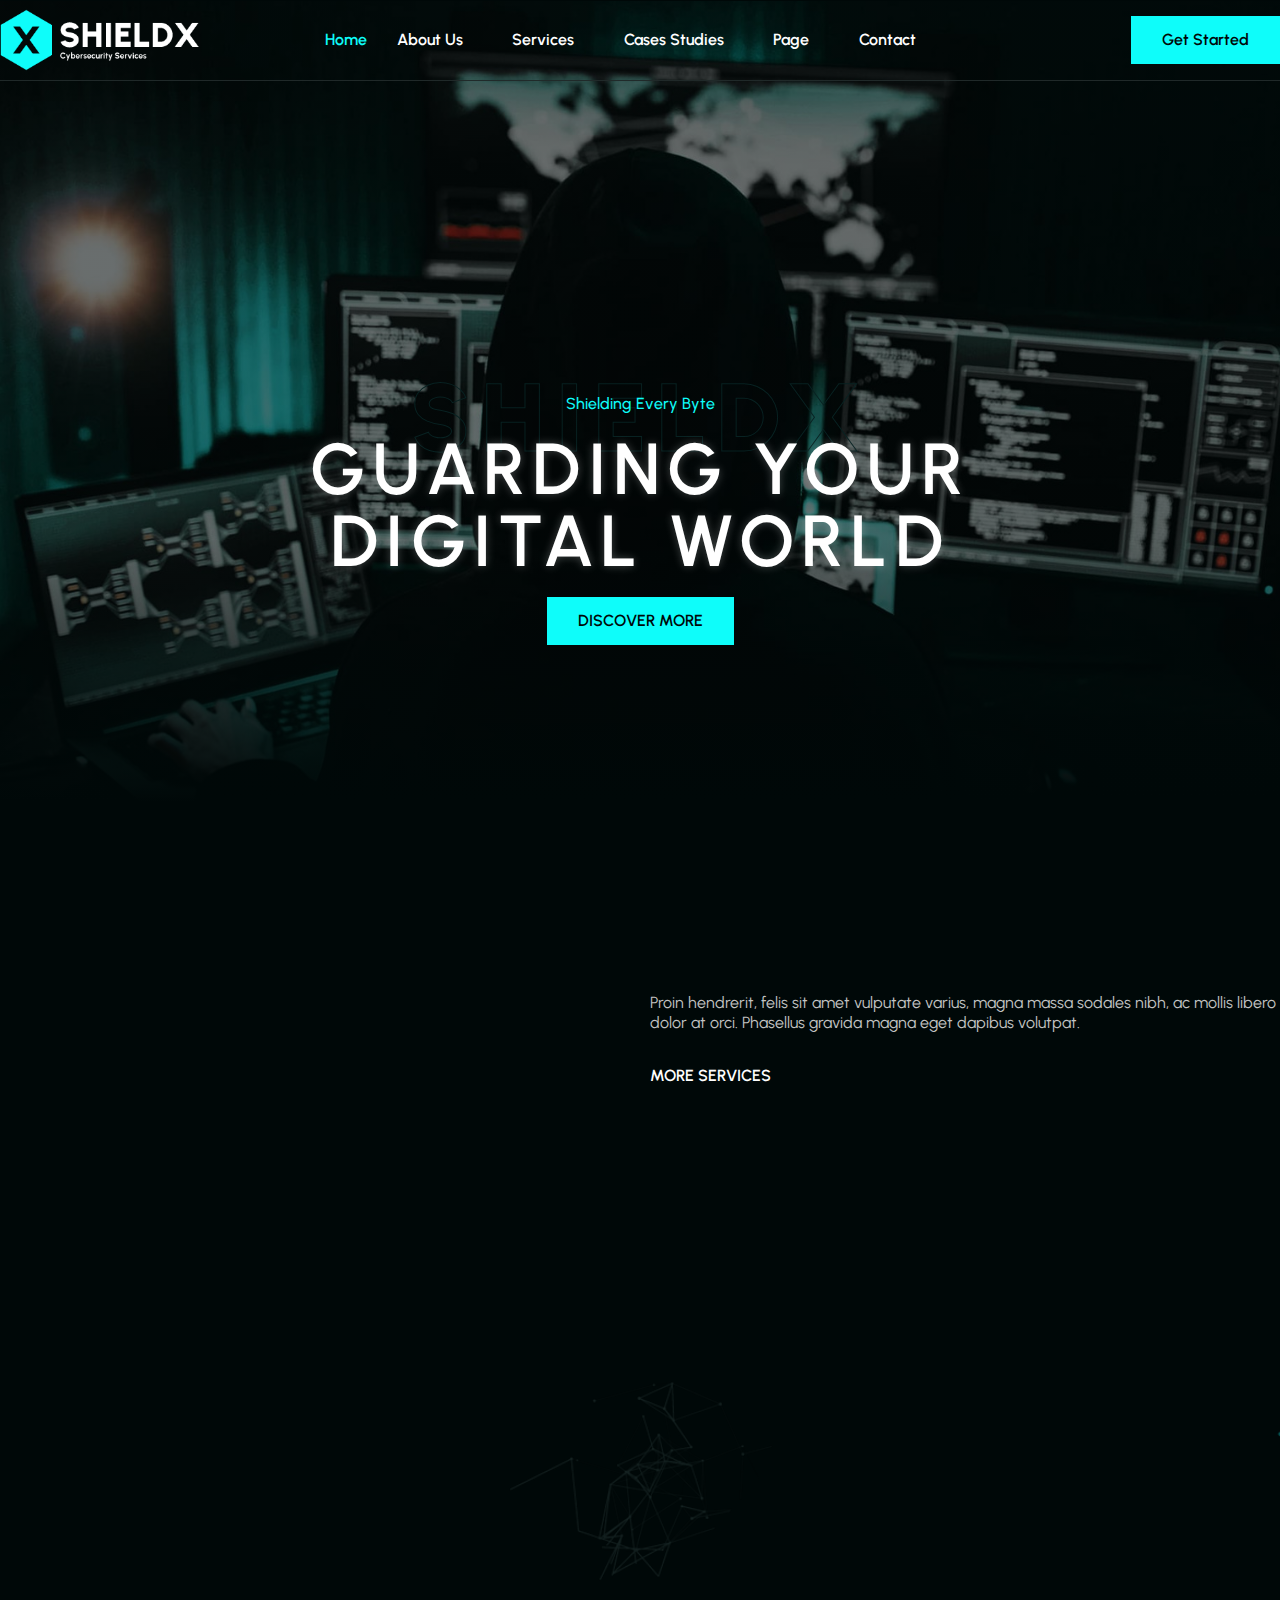
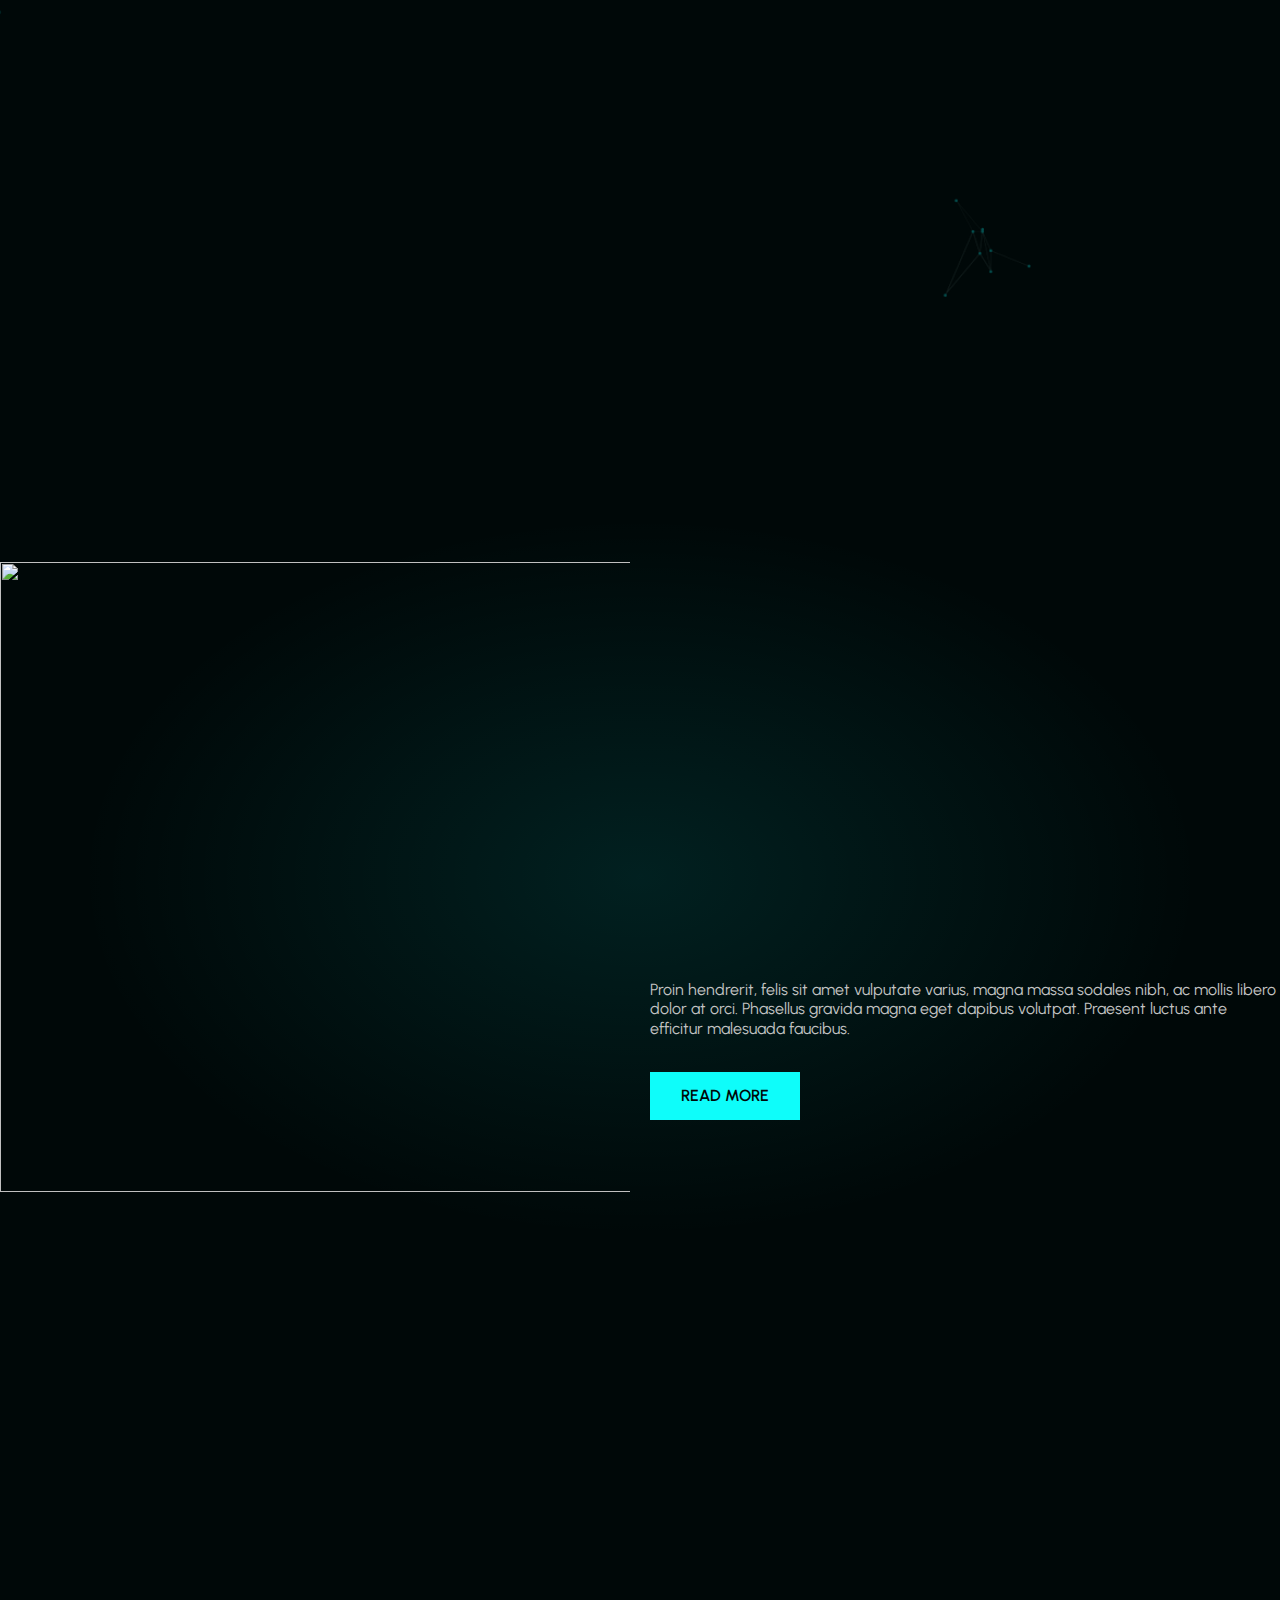
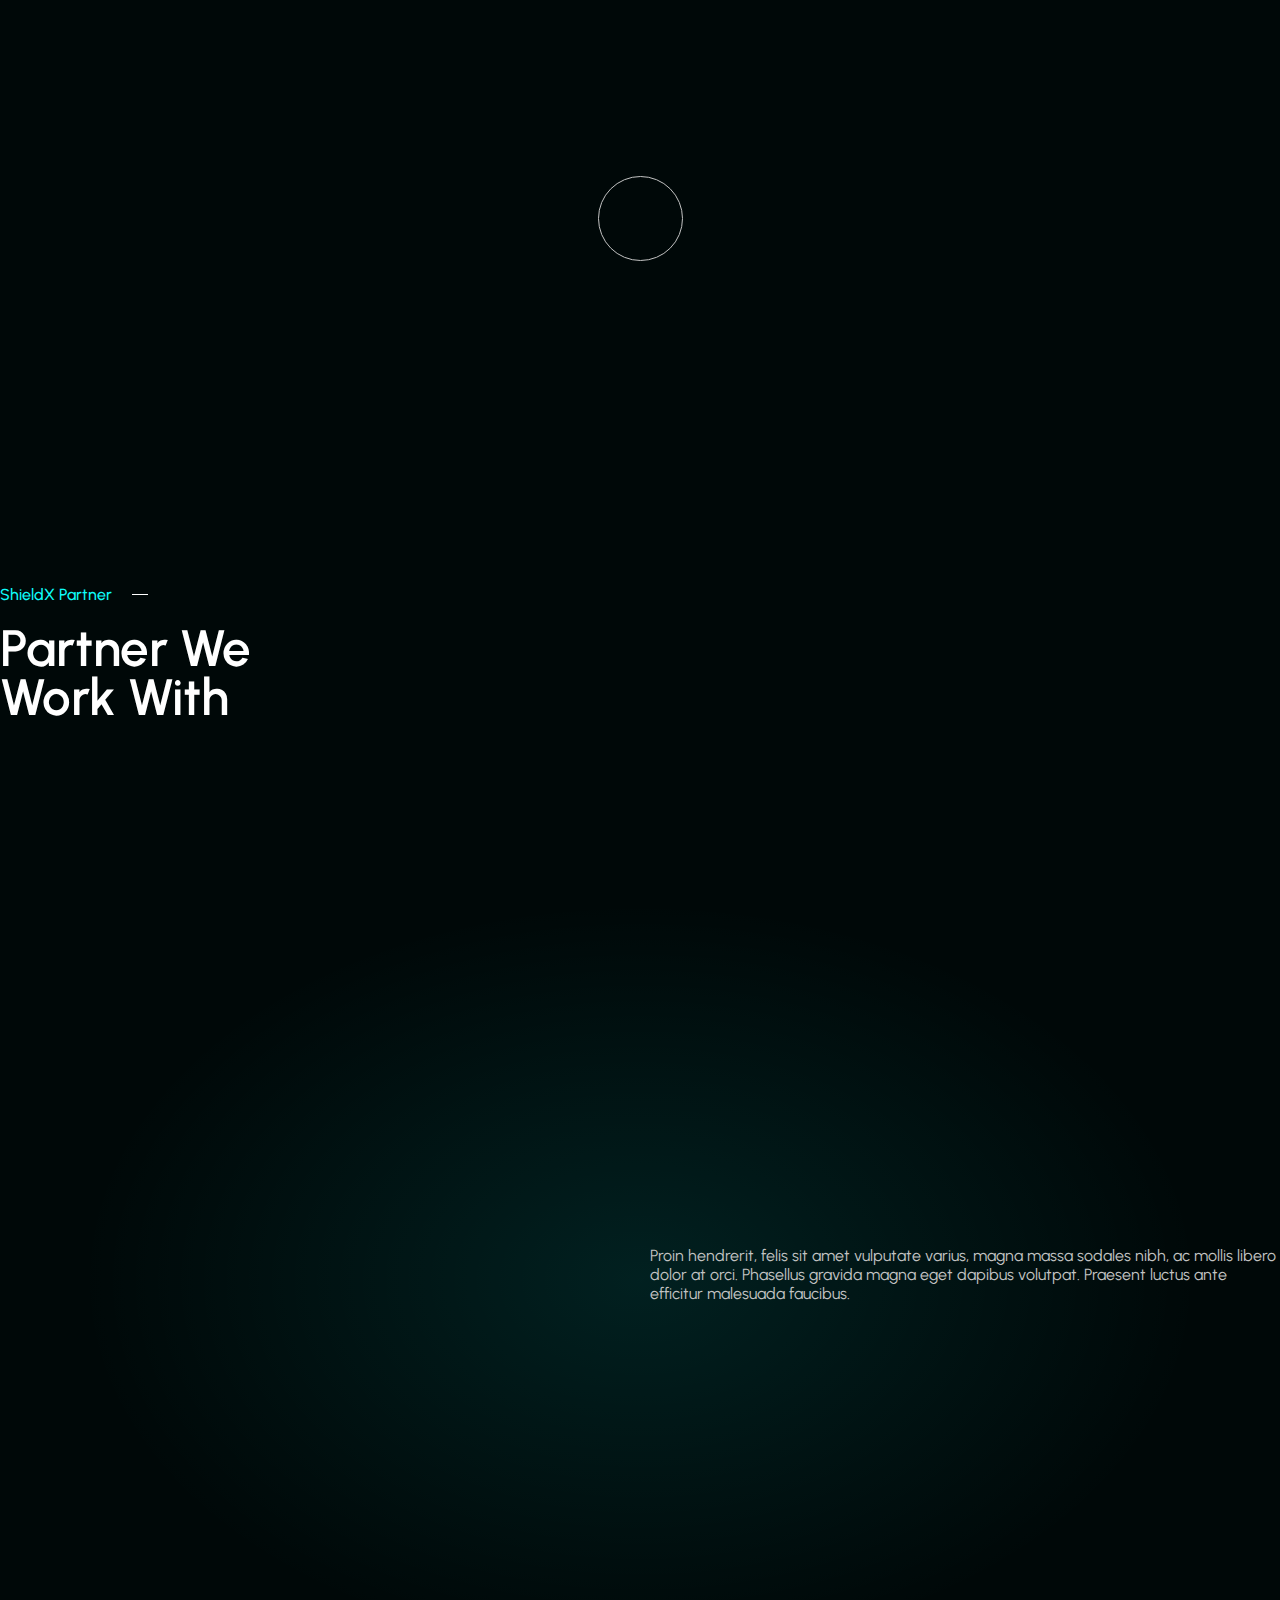
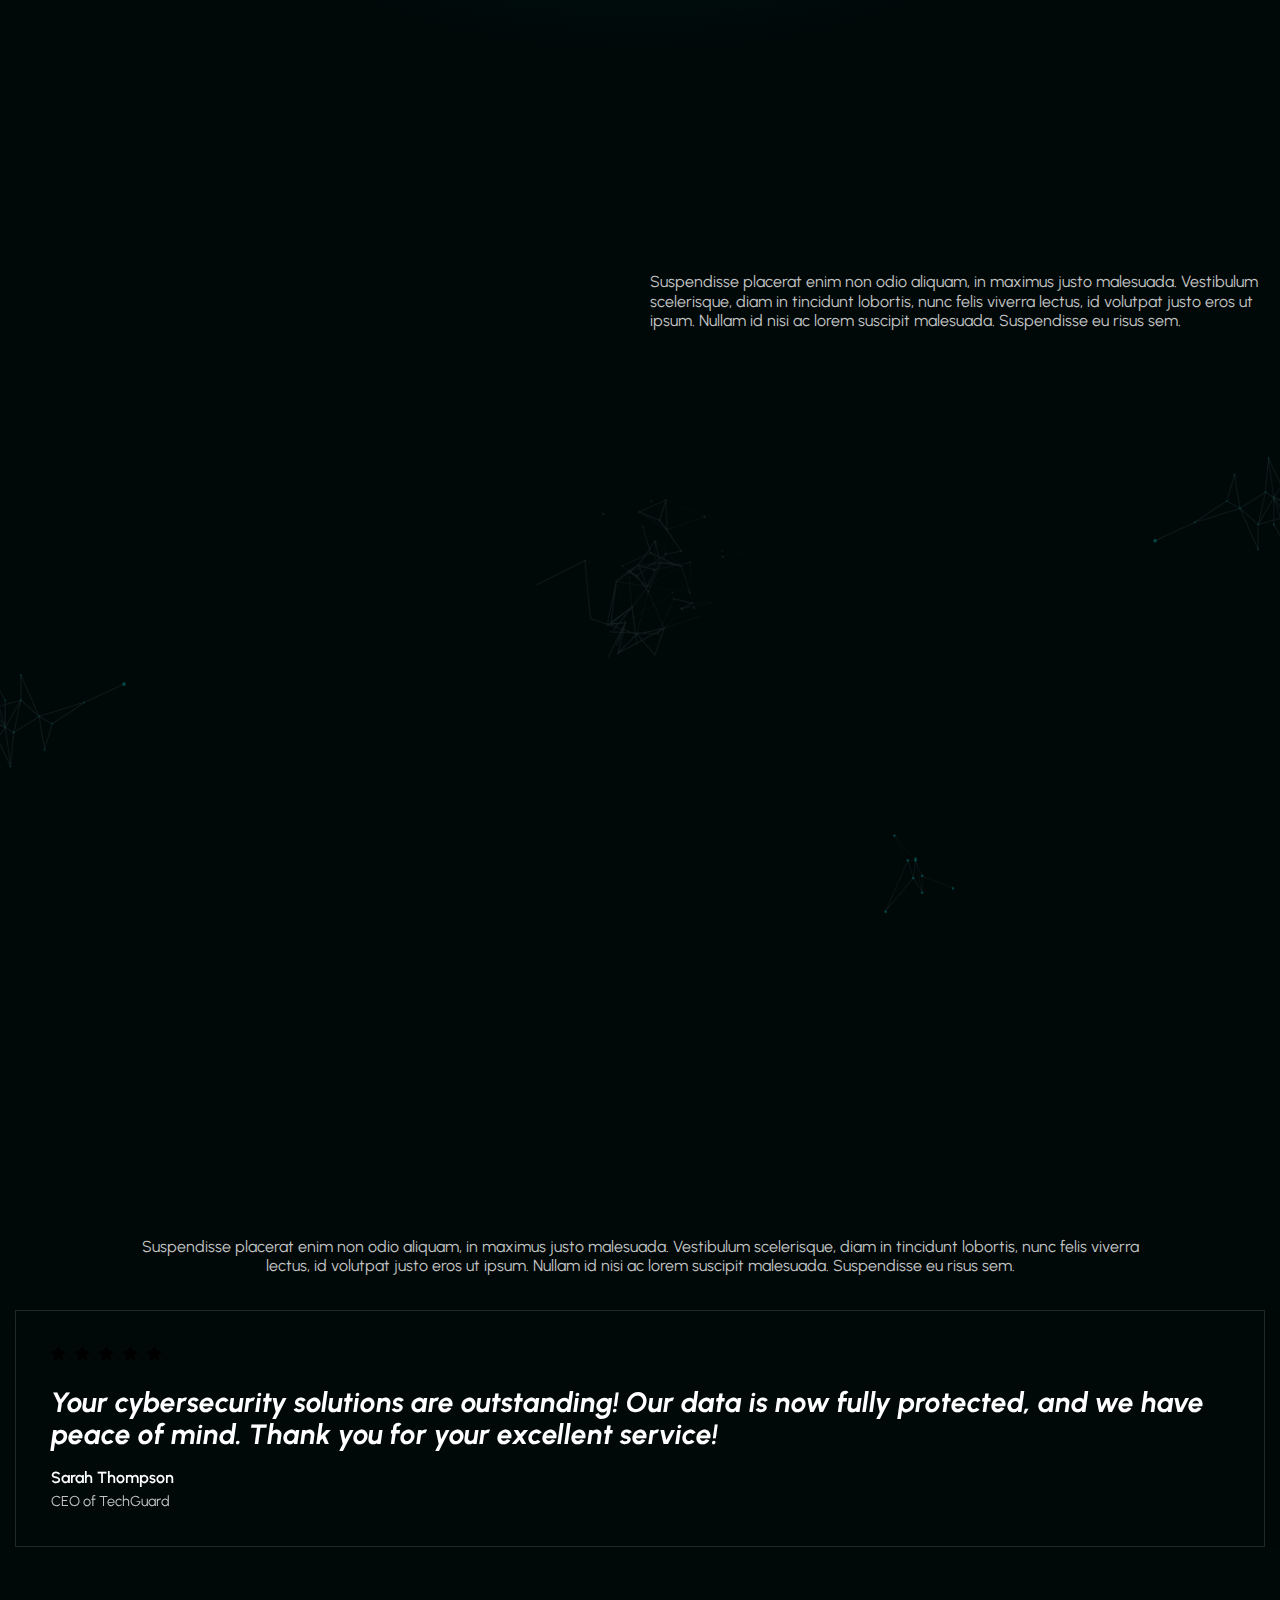
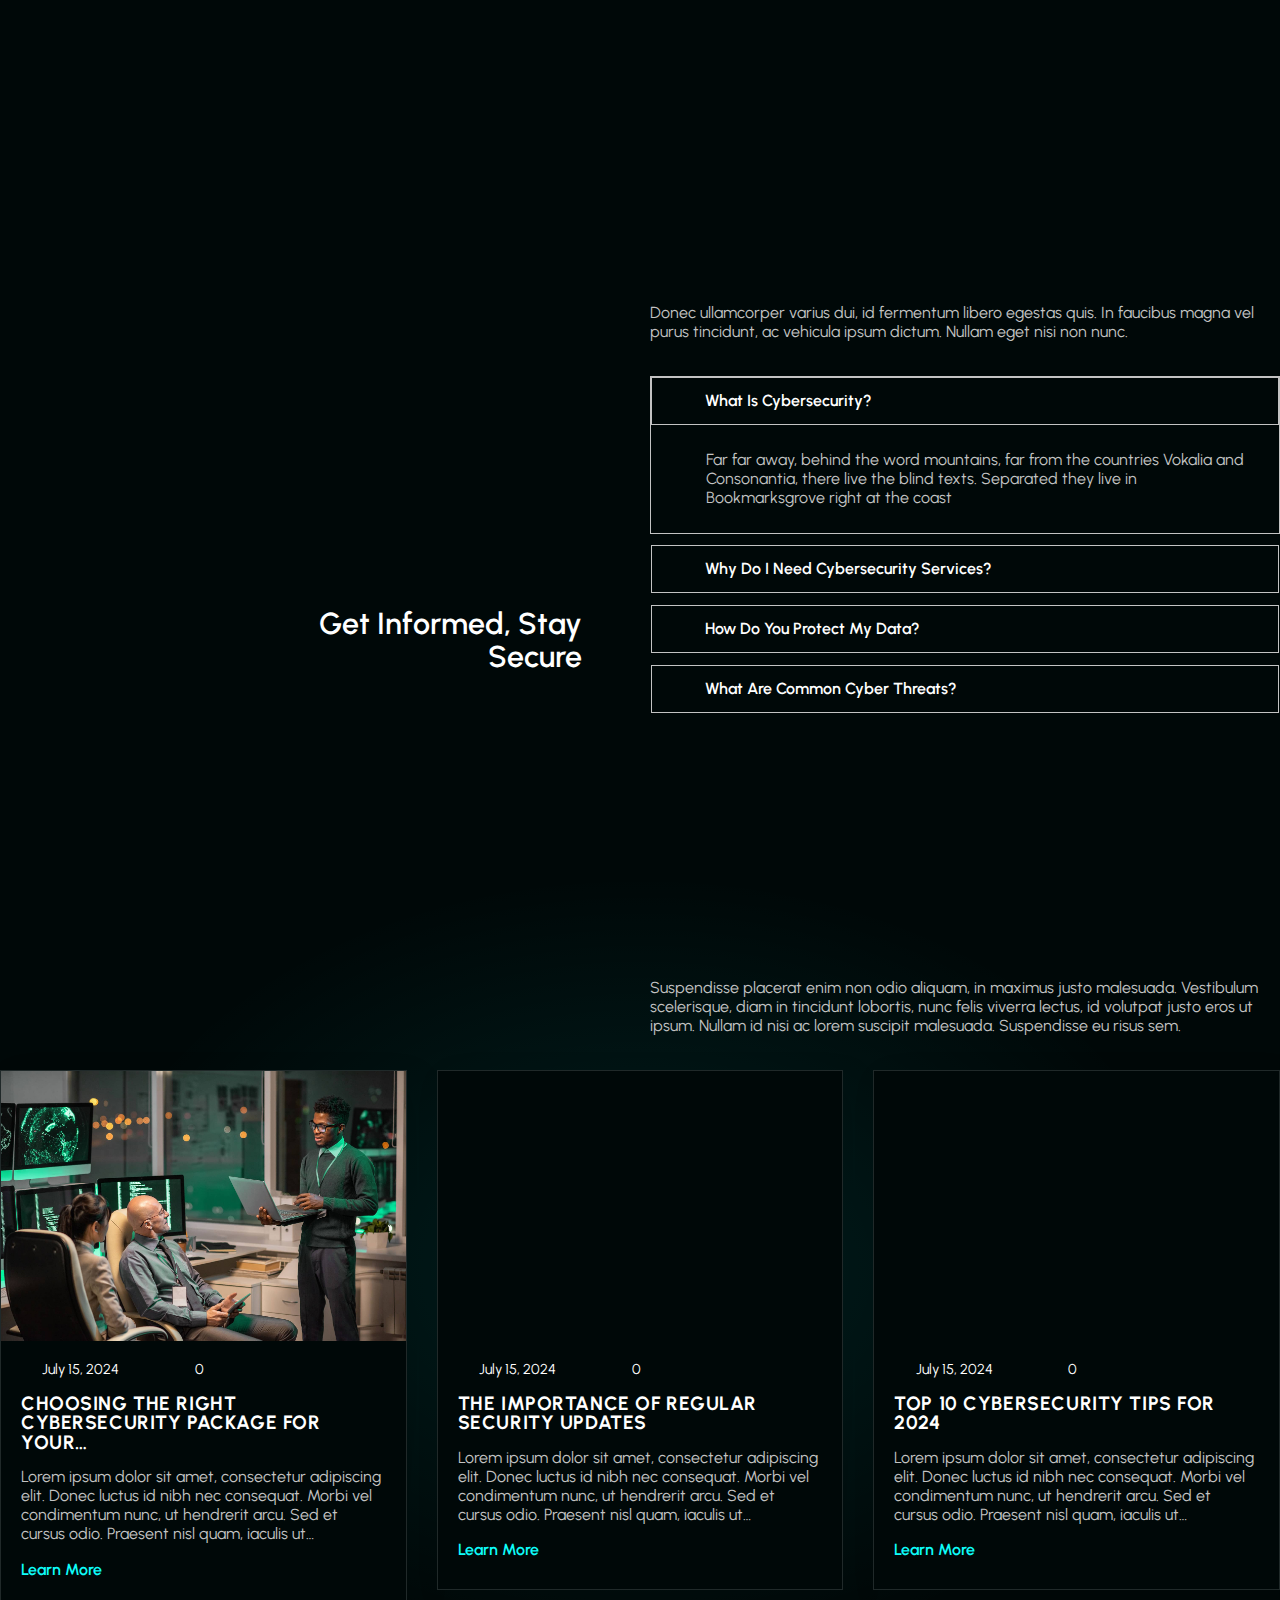
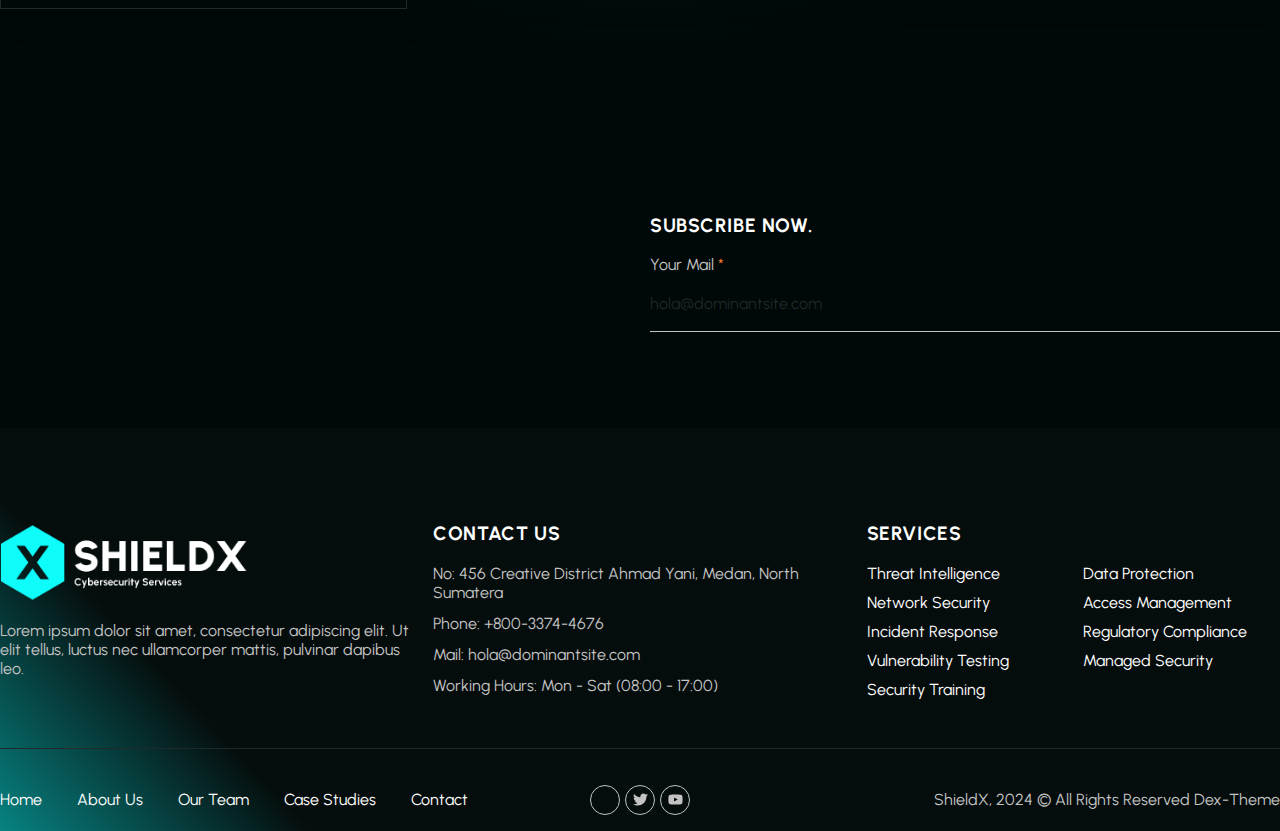
==== askit.dextheme.net/shieldx/template-kit/home/index.html @ b5d03319 "shield" ====
<!DOCTYPE html>
<html lang="en-US">

<!-- Mirrored from askit.dextheme.net/shieldx/template-kit/home/ by HTTrack Website Copier/3.x [XR&CO'2014], Tue, 04 Feb 2025 15:35:32 GMT -->
<!-- Added by HTTrack --><meta http-equiv="content-type" content="text/html;charset=UTF-8" /><!-- /Added by HTTrack -->
<head>
	<meta charset="UTF-8">
	<meta name="viewport" content="width=device-width, initial-scale=1.0"/>
		<title>Home &#8211; Shieldx</title>
<meta name='robots' content='max-image-preview:large' />
	<style>img:is([sizes="auto" i], [sizes^="auto," i]) { contain-intrinsic-size: 3000px 1500px }</style>
	<link rel="alternate" type="application/rss+xml" title="Shieldx &raquo; Feed" href="https://askit.dextheme.net/shieldx/feed/" />
<link rel="alternate" type="application/rss+xml" title="Shieldx &raquo; Comments Feed" href="https://askit.dextheme.net/shieldx/comments/feed/" />
<script>
window._wpemojiSettings = {"baseUrl":"https:\/\/s.w.org\/images\/core\/emoji\/15.0.3\/72x72\/","ext":".png","svgUrl":"https:\/\/s.w.org\/images\/core\/emoji\/15.0.3\/svg\/","svgExt":".svg","source":{"concatemoji":"https:\/\/askit.dextheme.net\/shieldx\/wp-includes\/js\/wp-emoji-release.min.js?ver=6.7.1"}};
/*! This file is auto-generated */
!function(i,n){var o,s,e;function c(e){try{var t={supportTests:e,timestamp:(new Date).valueOf()};sessionStorage.setItem(o,JSON.stringify(t))}catch(e){}}function p(e,t,n){e.clearRect(0,0,e.canvas.width,e.canvas.height),e.fillText(t,0,0);var t=new Uint32Array(e.getImageData(0,0,e.canvas.width,e.canvas.height).data),r=(e.clearRect(0,0,e.canvas.width,e.canvas.height),e.fillText(n,0,0),new Uint32Array(e.getImageData(0,0,e.canvas.width,e.canvas.height).data));return t.every(function(e,t){return e===r[t]})}function u(e,t,n){switch(t){case"flag":return n(e,"\ud83c\udff3\ufe0f\u200d\u26a7\ufe0f","\ud83c\udff3\ufe0f\u200b\u26a7\ufe0f")?!1:!n(e,"\ud83c\uddfa\ud83c\uddf3","\ud83c\uddfa\u200b\ud83c\uddf3")&&!n(e,"\ud83c\udff4\udb40\udc67\udb40\udc62\udb40\udc65\udb40\udc6e\udb40\udc67\udb40\udc7f","\ud83c\udff4\u200b\udb40\udc67\u200b\udb40\udc62\u200b\udb40\udc65\u200b\udb40\udc6e\u200b\udb40\udc67\u200b\udb40\udc7f");case"emoji":return!n(e,"\ud83d\udc26\u200d\u2b1b","\ud83d\udc26\u200b\u2b1b")}return!1}function f(e,t,n){var r="undefined"!=typeof WorkerGlobalScope&&self instanceof WorkerGlobalScope?new OffscreenCanvas(300,150):i.createElement("canvas"),a=r.getContext("2d",{willReadFrequently:!0}),o=(a.textBaseline="top",a.font="600 32px Arial",{});return e.forEach(function(e){o[e]=t(a,e,n)}),o}function t(e){var t=i.createElement("script");t.src=e,t.defer=!0,i.head.appendChild(t)}"undefined"!=typeof Promise&&(o="wpEmojiSettingsSupports",s=["flag","emoji"],n.supports={everything:!0,everythingExceptFlag:!0},e=new Promise(function(e){i.addEventListener("DOMContentLoaded",e,{once:!0})}),new Promise(function(t){var n=function(){try{var e=JSON.parse(sessionStorage.getItem(o));if("object"==typeof e&&"number"==typeof e.timestamp&&(new Date).valueOf()<e.timestamp+604800&&"object"==typeof e.supportTests)return e.supportTests}catch(e){}return null}();if(!n){if("undefined"!=typeof Worker&&"undefined"!=typeof OffscreenCanvas&&"undefined"!=typeof URL&&URL.createObjectURL&&"undefined"!=typeof Blob)try{var e="postMessage("+f.toString()+"("+[JSON.stringify(s),u.toString(),p.toString()].join(",")+"));",r=new Blob([e],{type:"text/javascript"}),a=new Worker(URL.createObjectURL(r),{name:"wpTestEmojiSupports"});return void(a.onmessage=function(e){c(n=e.data),a.terminate(),t(n)})}catch(e){}c(n=f(s,u,p))}t(n)}).then(function(e){for(var t in e)n.supports[t]=e[t],n.supports.everything=n.supports.everything&&n.supports[t],"flag"!==t&&(n.supports.everythingExceptFlag=n.supports.everythingExceptFlag&&n.supports[t]);n.supports.everythingExceptFlag=n.supports.everythingExceptFlag&&!n.supports.flag,n.DOMReady=!1,n.readyCallback=function(){n.DOMReady=!0}}).then(function(){return e}).then(function(){var e;n.supports.everything||(n.readyCallback(),(e=n.source||{}).concatemoji?t(e.concatemoji):e.wpemoji&&e.twemoji&&(t(e.twemoji),t(e.wpemoji)))}))}((window,document),window._wpemojiSettings);
</script>
<link rel='stylesheet' id='elementor-frontend-css' href='../../wp-content/plugins/elementor/assets/css/frontend.mindb68.css?ver=3.27.1' media='all' />
<link rel='stylesheet' id='elementor-post-379-css' href='../../wp-content/uploads/sites/18/elementor/css/post-3795add.css?ver=1721132333' media='all' />
<link rel='stylesheet' id='elementor-post-406-css' href='../../wp-content/uploads/sites/18/elementor/css/post-4065add.css?ver=1721132333' media='all' />
<style id='wp-emoji-styles-inline-css'>

	img.wp-smiley, img.emoji {
		display: inline !important;
		border: none !important;
		box-shadow: none !important;
		height: 1em !important;
		width: 1em !important;
		margin: 0 0.07em !important;
		vertical-align: -0.1em !important;
		background: none !important;
		padding: 0 !important;
	}
</style>
<style id='global-styles-inline-css'>
:root{--wp--preset--aspect-ratio--square: 1;--wp--preset--aspect-ratio--4-3: 4/3;--wp--preset--aspect-ratio--3-4: 3/4;--wp--preset--aspect-ratio--3-2: 3/2;--wp--preset--aspect-ratio--2-3: 2/3;--wp--preset--aspect-ratio--16-9: 16/9;--wp--preset--aspect-ratio--9-16: 9/16;--wp--preset--color--black: #000000;--wp--preset--color--cyan-bluish-gray: #abb8c3;--wp--preset--color--white: #ffffff;--wp--preset--color--pale-pink: #f78da7;--wp--preset--color--vivid-red: #cf2e2e;--wp--preset--color--luminous-vivid-orange: #ff6900;--wp--preset--color--luminous-vivid-amber: #fcb900;--wp--preset--color--light-green-cyan: #7bdcb5;--wp--preset--color--vivid-green-cyan: #00d084;--wp--preset--color--pale-cyan-blue: #8ed1fc;--wp--preset--color--vivid-cyan-blue: #0693e3;--wp--preset--color--vivid-purple: #9b51e0;--wp--preset--gradient--vivid-cyan-blue-to-vivid-purple: linear-gradient(135deg,rgba(6,147,227,1) 0%,rgb(155,81,224) 100%);--wp--preset--gradient--light-green-cyan-to-vivid-green-cyan: linear-gradient(135deg,rgb(122,220,180) 0%,rgb(0,208,130) 100%);--wp--preset--gradient--luminous-vivid-amber-to-luminous-vivid-orange: linear-gradient(135deg,rgba(252,185,0,1) 0%,rgba(255,105,0,1) 100%);--wp--preset--gradient--luminous-vivid-orange-to-vivid-red: linear-gradient(135deg,rgba(255,105,0,1) 0%,rgb(207,46,46) 100%);--wp--preset--gradient--very-light-gray-to-cyan-bluish-gray: linear-gradient(135deg,rgb(238,238,238) 0%,rgb(169,184,195) 100%);--wp--preset--gradient--cool-to-warm-spectrum: linear-gradient(135deg,rgb(74,234,220) 0%,rgb(151,120,209) 20%,rgb(207,42,186) 40%,rgb(238,44,130) 60%,rgb(251,105,98) 80%,rgb(254,248,76) 100%);--wp--preset--gradient--blush-light-purple: linear-gradient(135deg,rgb(255,206,236) 0%,rgb(152,150,240) 100%);--wp--preset--gradient--blush-bordeaux: linear-gradient(135deg,rgb(254,205,165) 0%,rgb(254,45,45) 50%,rgb(107,0,62) 100%);--wp--preset--gradient--luminous-dusk: linear-gradient(135deg,rgb(255,203,112) 0%,rgb(199,81,192) 50%,rgb(65,88,208) 100%);--wp--preset--gradient--pale-ocean: linear-gradient(135deg,rgb(255,245,203) 0%,rgb(182,227,212) 50%,rgb(51,167,181) 100%);--wp--preset--gradient--electric-grass: linear-gradient(135deg,rgb(202,248,128) 0%,rgb(113,206,126) 100%);--wp--preset--gradient--midnight: linear-gradient(135deg,rgb(2,3,129) 0%,rgb(40,116,252) 100%);--wp--preset--font-size--small: 13px;--wp--preset--font-size--medium: 20px;--wp--preset--font-size--large: 36px;--wp--preset--font-size--x-large: 42px;--wp--preset--spacing--20: 0.44rem;--wp--preset--spacing--30: 0.67rem;--wp--preset--spacing--40: 1rem;--wp--preset--spacing--50: 1.5rem;--wp--preset--spacing--60: 2.25rem;--wp--preset--spacing--70: 3.38rem;--wp--preset--spacing--80: 5.06rem;--wp--preset--shadow--natural: 6px 6px 9px rgba(0, 0, 0, 0.2);--wp--preset--shadow--deep: 12px 12px 50px rgba(0, 0, 0, 0.4);--wp--preset--shadow--sharp: 6px 6px 0px rgba(0, 0, 0, 0.2);--wp--preset--shadow--outlined: 6px 6px 0px -3px rgba(255, 255, 255, 1), 6px 6px rgba(0, 0, 0, 1);--wp--preset--shadow--crisp: 6px 6px 0px rgba(0, 0, 0, 1);}:root { --wp--style--global--content-size: 800px;--wp--style--global--wide-size: 1200px; }:where(body) { margin: 0; }.wp-site-blocks > .alignleft { float: left; margin-right: 2em; }.wp-site-blocks > .alignright { float: right; margin-left: 2em; }.wp-site-blocks > .aligncenter { justify-content: center; margin-left: auto; margin-right: auto; }:where(.wp-site-blocks) > * { margin-block-start: 24px; margin-block-end: 0; }:where(.wp-site-blocks) > :first-child { margin-block-start: 0; }:where(.wp-site-blocks) > :last-child { margin-block-end: 0; }:root { --wp--style--block-gap: 24px; }:root :where(.is-layout-flow) > :first-child{margin-block-start: 0;}:root :where(.is-layout-flow) > :last-child{margin-block-end: 0;}:root :where(.is-layout-flow) > *{margin-block-start: 24px;margin-block-end: 0;}:root :where(.is-layout-constrained) > :first-child{margin-block-start: 0;}:root :where(.is-layout-constrained) > :last-child{margin-block-end: 0;}:root :where(.is-layout-constrained) > *{margin-block-start: 24px;margin-block-end: 0;}:root :where(.is-layout-flex){gap: 24px;}:root :where(.is-layout-grid){gap: 24px;}.is-layout-flow > .alignleft{float: left;margin-inline-start: 0;margin-inline-end: 2em;}.is-layout-flow > .alignright{float: right;margin-inline-start: 2em;margin-inline-end: 0;}.is-layout-flow > .aligncenter{margin-left: auto !important;margin-right: auto !important;}.is-layout-constrained > .alignleft{float: left;margin-inline-start: 0;margin-inline-end: 2em;}.is-layout-constrained > .alignright{float: right;margin-inline-start: 2em;margin-inline-end: 0;}.is-layout-constrained > .aligncenter{margin-left: auto !important;margin-right: auto !important;}.is-layout-constrained > :where(:not(.alignleft):not(.alignright):not(.alignfull)){max-width: var(--wp--style--global--content-size);margin-left: auto !important;margin-right: auto !important;}.is-layout-constrained > .alignwide{max-width: var(--wp--style--global--wide-size);}body .is-layout-flex{display: flex;}.is-layout-flex{flex-wrap: wrap;align-items: center;}.is-layout-flex > :is(*, div){margin: 0;}body .is-layout-grid{display: grid;}.is-layout-grid > :is(*, div){margin: 0;}body{padding-top: 0px;padding-right: 0px;padding-bottom: 0px;padding-left: 0px;}a:where(:not(.wp-element-button)){text-decoration: underline;}:root :where(.wp-element-button, .wp-block-button__link){background-color: #32373c;border-width: 0;color: #fff;font-family: inherit;font-size: inherit;line-height: inherit;padding: calc(0.667em + 2px) calc(1.333em + 2px);text-decoration: none;}.has-black-color{color: var(--wp--preset--color--black) !important;}.has-cyan-bluish-gray-color{color: var(--wp--preset--color--cyan-bluish-gray) !important;}.has-white-color{color: var(--wp--preset--color--white) !important;}.has-pale-pink-color{color: var(--wp--preset--color--pale-pink) !important;}.has-vivid-red-color{color: var(--wp--preset--color--vivid-red) !important;}.has-luminous-vivid-orange-color{color: var(--wp--preset--color--luminous-vivid-orange) !important;}.has-luminous-vivid-amber-color{color: var(--wp--preset--color--luminous-vivid-amber) !important;}.has-light-green-cyan-color{color: var(--wp--preset--color--light-green-cyan) !important;}.has-vivid-green-cyan-color{color: var(--wp--preset--color--vivid-green-cyan) !important;}.has-pale-cyan-blue-color{color: var(--wp--preset--color--pale-cyan-blue) !important;}.has-vivid-cyan-blue-color{color: var(--wp--preset--color--vivid-cyan-blue) !important;}.has-vivid-purple-color{color: var(--wp--preset--color--vivid-purple) !important;}.has-black-background-color{background-color: var(--wp--preset--color--black) !important;}.has-cyan-bluish-gray-background-color{background-color: var(--wp--preset--color--cyan-bluish-gray) !important;}.has-white-background-color{background-color: var(--wp--preset--color--white) !important;}.has-pale-pink-background-color{background-color: var(--wp--preset--color--pale-pink) !important;}.has-vivid-red-background-color{background-color: var(--wp--preset--color--vivid-red) !important;}.has-luminous-vivid-orange-background-color{background-color: var(--wp--preset--color--luminous-vivid-orange) !important;}.has-luminous-vivid-amber-background-color{background-color: var(--wp--preset--color--luminous-vivid-amber) !important;}.has-light-green-cyan-background-color{background-color: var(--wp--preset--color--light-green-cyan) !important;}.has-vivid-green-cyan-background-color{background-color: var(--wp--preset--color--vivid-green-cyan) !important;}.has-pale-cyan-blue-background-color{background-color: var(--wp--preset--color--pale-cyan-blue) !important;}.has-vivid-cyan-blue-background-color{background-color: var(--wp--preset--color--vivid-cyan-blue) !important;}.has-vivid-purple-background-color{background-color: var(--wp--preset--color--vivid-purple) !important;}.has-black-border-color{border-color: var(--wp--preset--color--black) !important;}.has-cyan-bluish-gray-border-color{border-color: var(--wp--preset--color--cyan-bluish-gray) !important;}.has-white-border-color{border-color: var(--wp--preset--color--white) !important;}.has-pale-pink-border-color{border-color: var(--wp--preset--color--pale-pink) !important;}.has-vivid-red-border-color{border-color: var(--wp--preset--color--vivid-red) !important;}.has-luminous-vivid-orange-border-color{border-color: var(--wp--preset--color--luminous-vivid-orange) !important;}.has-luminous-vivid-amber-border-color{border-color: var(--wp--preset--color--luminous-vivid-amber) !important;}.has-light-green-cyan-border-color{border-color: var(--wp--preset--color--light-green-cyan) !important;}.has-vivid-green-cyan-border-color{border-color: var(--wp--preset--color--vivid-green-cyan) !important;}.has-pale-cyan-blue-border-color{border-color: var(--wp--preset--color--pale-cyan-blue) !important;}.has-vivid-cyan-blue-border-color{border-color: var(--wp--preset--color--vivid-cyan-blue) !important;}.has-vivid-purple-border-color{border-color: var(--wp--preset--color--vivid-purple) !important;}.has-vivid-cyan-blue-to-vivid-purple-gradient-background{background: var(--wp--preset--gradient--vivid-cyan-blue-to-vivid-purple) !important;}.has-light-green-cyan-to-vivid-green-cyan-gradient-background{background: var(--wp--preset--gradient--light-green-cyan-to-vivid-green-cyan) !important;}.has-luminous-vivid-amber-to-luminous-vivid-orange-gradient-background{background: var(--wp--preset--gradient--luminous-vivid-amber-to-luminous-vivid-orange) !important;}.has-luminous-vivid-orange-to-vivid-red-gradient-background{background: var(--wp--preset--gradient--luminous-vivid-orange-to-vivid-red) !important;}.has-very-light-gray-to-cyan-bluish-gray-gradient-background{background: var(--wp--preset--gradient--very-light-gray-to-cyan-bluish-gray) !important;}.has-cool-to-warm-spectrum-gradient-background{background: var(--wp--preset--gradient--cool-to-warm-spectrum) !important;}.has-blush-light-purple-gradient-background{background: var(--wp--preset--gradient--blush-light-purple) !important;}.has-blush-bordeaux-gradient-background{background: var(--wp--preset--gradient--blush-bordeaux) !important;}.has-luminous-dusk-gradient-background{background: var(--wp--preset--gradient--luminous-dusk) !important;}.has-pale-ocean-gradient-background{background: var(--wp--preset--gradient--pale-ocean) !important;}.has-electric-grass-gradient-background{background: var(--wp--preset--gradient--electric-grass) !important;}.has-midnight-gradient-background{background: var(--wp--preset--gradient--midnight) !important;}.has-small-font-size{font-size: var(--wp--preset--font-size--small) !important;}.has-medium-font-size{font-size: var(--wp--preset--font-size--medium) !important;}.has-large-font-size{font-size: var(--wp--preset--font-size--large) !important;}.has-x-large-font-size{font-size: var(--wp--preset--font-size--x-large) !important;}
:root :where(.wp-block-pullquote){font-size: 1.5em;line-height: 1.6;}
</style>
<link rel='stylesheet' id='template-kit-export-css' href='../../wp-content/plugins/template-kit-export/assets/public/template-kit-export-public982a.css?ver=1.0.23' media='all' />
<link rel='stylesheet' id='cute-alert-css' href='../../wp-content/plugins/metform/public/assets/lib/cute-alert/style657a.css?ver=3.9.3' media='all' />
<link rel='stylesheet' id='text-editor-style-css' href='../../wp-content/plugins/metform/public/assets/css/text-editor657a.css?ver=3.9.3' media='all' />
<link rel='stylesheet' id='hello-elementor-css' href='../../wp-content/themes/hello-elementor/style.min9b70.css?ver=3.3.0' media='all' />
<link rel='stylesheet' id='hello-elementor-theme-style-css' href='../../wp-content/themes/hello-elementor/theme.min9b70.css?ver=3.3.0' media='all' />
<link rel='stylesheet' id='hello-elementor-header-footer-css' href='../../wp-content/themes/hello-elementor/header-footer.min9b70.css?ver=3.3.0' media='all' />
<link rel='stylesheet' id='elementor-post-3-css' href='../../wp-content/uploads/sites/18/elementor/css/post-35add.css?ver=1721132333' media='all' />
<link rel='stylesheet' id='elementor-post-5-css' href='../../wp-content/uploads/sites/18/elementor/css/post-5c475.css?ver=1721136343' media='all' />
<link rel='stylesheet' id='ekit-widget-styles-css' href='../../wp-content/plugins/elementskit-lite/widgets/init/assets/css/widget-styles7558.css?ver=3.3.9' media='all' />
<link rel='stylesheet' id='ekit-responsive-css' href='../../wp-content/plugins/elementskit-lite/widgets/init/assets/css/responsive7558.css?ver=3.3.9' media='all' />
<link rel='stylesheet' id='google-fonts-1-css' href='https://fonts.googleapis.com/css?family=Urbanist%3A100%2C100italic%2C200%2C200italic%2C300%2C300italic%2C400%2C400italic%2C500%2C500italic%2C600%2C600italic%2C700%2C700italic%2C800%2C800italic%2C900%2C900italic&amp;display=auto&amp;ver=6.7.1' media='all' />
<link rel='stylesheet' id='elementor-icons-ekiticons-css' href='../../wp-content/plugins/elementskit-lite/modules/elementskit-icon-pack/assets/css/ekiticons7558.css?ver=3.3.9' media='all' />
<link rel="preconnect" href="https://fonts.gstatic.com/" crossorigin><script src="../../wp-includes/js/jquery/jquery.minf43b.js?ver=3.7.1" id="jquery-core-js"></script>
<script src="../../wp-includes/js/jquery/jquery-migrate.min5589.js?ver=3.4.1" id="jquery-migrate-js"></script>
<script src="../../wp-content/plugins/template-kit-export/assets/public/template-kit-export-public982a.js?ver=1.0.23" id="template-kit-export-js"></script>
<link rel="https://api.w.org/" href="https://askit.dextheme.net/shieldx/wp-json/" /><link rel="EditURI" type="application/rsd+xml" title="RSD" href="https://askit.dextheme.net/shieldx/xmlrpc.php?rsd" />
<meta name="generator" content="WordPress 6.7.1" />
<link rel="canonical" href="index.html" />
<link rel='shortlink' href='https://askit.dextheme.net/shieldx/?p=5' />
<link rel="alternate" title="oEmbed (JSON)" type="application/json+oembed" href="https://askit.dextheme.net/shieldx/wp-json/oembed/1.0/embed?url=https%3A%2F%2Faskit.dextheme.net%2Fshieldx%2Ftemplate-kit%2Fhome%2F" />
<link rel="alternate" title="oEmbed (XML)" type="text/xml+oembed" href="https://askit.dextheme.net/shieldx/wp-json/oembed/1.0/embed?url=https%3A%2F%2Faskit.dextheme.net%2Fshieldx%2Ftemplate-kit%2Fhome%2F&amp;format=xml" />
<meta name="generator" content="Elementor 3.27.1; features: e_font_icon_svg, additional_custom_breakpoints; settings: css_print_method-external, google_font-enabled, font_display-auto">
			<style>
				.e-con.e-parent:nth-of-type(n+4):not(.e-lazyloaded):not(.e-no-lazyload),
				.e-con.e-parent:nth-of-type(n+4):not(.e-lazyloaded):not(.e-no-lazyload) * {
					background-image: none !important;
				}
				@media screen and (max-height: 1024px) {
					.e-con.e-parent:nth-of-type(n+3):not(.e-lazyloaded):not(.e-no-lazyload),
					.e-con.e-parent:nth-of-type(n+3):not(.e-lazyloaded):not(.e-no-lazyload) * {
						background-image: none !important;
					}
				}
				@media screen and (max-height: 640px) {
					.e-con.e-parent:nth-of-type(n+2):not(.e-lazyloaded):not(.e-no-lazyload),
					.e-con.e-parent:nth-of-type(n+2):not(.e-lazyloaded):not(.e-no-lazyload) * {
						background-image: none !important;
					}
				}
			</style>
			</head>
<body class="envato_tk_templates-template envato_tk_templates-template-elementor_header_footer single single-envato_tk_templates postid-5 wp-embed-responsive theme-default elementor-default elementor-template-full-width elementor-kit-3 elementor-page elementor-page-5">
<div class="ekit-template-content-markup ekit-template-content-header ekit-template-content-theme-support">
		<div data-elementor-type="wp-post" data-elementor-id="379" class="elementor elementor-379">
				<div class="elementor-element elementor-element-da9ea69 e-flex e-con-boxed e-con e-parent" data-id="da9ea69" data-element_type="container" data-settings="{&quot;background_background&quot;:&quot;classic&quot;}">
					<div class="e-con-inner">
		<div class="elementor-element elementor-element-552d4dc e-con-full e-flex e-con e-child" data-id="552d4dc" data-element_type="container">
		<div class="elementor-element elementor-element-fe286ee e-con-full e-flex e-con e-child" data-id="fe286ee" data-element_type="container">
		<div class="elementor-element elementor-element-1bd5dee e-con-full e-flex e-con e-child" data-id="1bd5dee" data-element_type="container">
				<div class="elementor-element elementor-element-c284bdd elementor-widget elementor-widget-image" data-id="c284bdd" data-element_type="widget" data-widget_type="image.default">
				<div class="elementor-widget-container">
															<img width="293" height="90" src="../../wp-content/uploads/sites/18/2024/07/Logo-Shieldx1.png" class="attachment-full size-full wp-image-386" alt="" />															</div>
				</div>
				</div>
		<div class="elementor-element elementor-element-bb3995a e-con-full e-flex e-con e-child" data-id="bb3995a" data-element_type="container">
				<div class="elementor-element elementor-element-2448408 elementor-widget elementor-widget-ekit-nav-menu" data-id="2448408" data-element_type="widget" data-widget_type="ekit-nav-menu.default">
				<div class="elementor-widget-container">
							<nav class="ekit-wid-con ekit_menu_responsive_tablet" 
			data-hamburger-icon="" 
			data-hamburger-icon-type="icon" 
			data-responsive-breakpoint="1024">
			            <button class="elementskit-menu-hamburger elementskit-menu-toggler"  type="button" aria-label="hamburger-icon">
                                    <span class="elementskit-menu-hamburger-icon"></span><span class="elementskit-menu-hamburger-icon"></span><span class="elementskit-menu-hamburger-icon"></span>
                            </button>
            <div id="ekit-megamenu-shieldx-menu" class="elementskit-menu-container elementskit-menu-offcanvas-elements elementskit-navbar-nav-default ekit-nav-menu-one-page-no ekit-nav-dropdown-hover"><ul id="menu-shieldx-menu" class="elementskit-navbar-nav elementskit-menu-po-center submenu-click-on-icon"><li id="menu-item-357" class="menu-item menu-item-type-custom menu-item-object-custom current-menu-item menu-item-357 nav-item elementskit-mobile-builder-content active" data-vertical-menu=750px><a href="index.html" class="ekit-menu-nav-link active">Home</a></li>
<li id="menu-item-358" class="menu-item menu-item-type-custom menu-item-object-custom menu-item-has-children menu-item-358 nav-item elementskit-dropdown-has relative_position elementskit-dropdown-menu-default_width elementskit-mobile-builder-content" data-vertical-menu=750px><a href="https://askit.dextheme.net/shieldx/template-kit/about-us/" class="ekit-menu-nav-link ekit-menu-dropdown-toggle">About Us<i aria-hidden="true" class="icon icon-down-arrow1 elementskit-submenu-indicator"></i></a>
<ul class="elementskit-dropdown elementskit-submenu-panel">
	<li id="menu-item-359" class="menu-item menu-item-type-custom menu-item-object-custom menu-item-359 nav-item elementskit-mobile-builder-content" data-vertical-menu=750px><a href="https://askit.dextheme.net/shieldx/template-kit/our-team/" class=" dropdown-item">Our Team</a></ul>
</li>
<li id="menu-item-360" class="menu-item menu-item-type-custom menu-item-object-custom menu-item-has-children menu-item-360 nav-item elementskit-dropdown-has relative_position elementskit-dropdown-menu-default_width elementskit-mobile-builder-content" data-vertical-menu=750px><a href="https://askit.dextheme.net/shieldx/template-kit/services/" class="ekit-menu-nav-link ekit-menu-dropdown-toggle">Services<i aria-hidden="true" class="icon icon-down-arrow1 elementskit-submenu-indicator"></i></a>
<ul class="elementskit-dropdown elementskit-submenu-panel">
	<li id="menu-item-361" class="menu-item menu-item-type-custom menu-item-object-custom menu-item-361 nav-item elementskit-mobile-builder-content" data-vertical-menu=750px><a href="https://askit.dextheme.net/shieldx/template-kit/single-service/" class=" dropdown-item">Single Service</a></ul>
</li>
<li id="menu-item-369" class="menu-item menu-item-type-custom menu-item-object-custom menu-item-has-children menu-item-369 nav-item elementskit-dropdown-has relative_position elementskit-dropdown-menu-default_width elementskit-mobile-builder-content" data-vertical-menu=750px><a href="https://askit.dextheme.net/shieldx/template-kit/cases-studies/" class="ekit-menu-nav-link ekit-menu-dropdown-toggle">Cases Studies<i aria-hidden="true" class="icon icon-down-arrow1 elementskit-submenu-indicator"></i></a>
<ul class="elementskit-dropdown elementskit-submenu-panel">
	<li id="menu-item-378" class="menu-item menu-item-type-custom menu-item-object-custom menu-item-378 nav-item elementskit-mobile-builder-content" data-vertical-menu=750px><a href="https://askit.dextheme.net/shieldx/template-kit/single-case/" class=" dropdown-item">Single Case</a></ul>
</li>
<li id="menu-item-362" class="menu-item menu-item-type-custom menu-item-object-custom menu-item-has-children menu-item-362 nav-item elementskit-dropdown-has relative_position elementskit-dropdown-menu-default_width elementskit-mobile-builder-content" data-vertical-menu=750px><a href="#" class="ekit-menu-nav-link ekit-menu-dropdown-toggle">Page<i aria-hidden="true" class="icon icon-down-arrow1 elementskit-submenu-indicator"></i></a>
<ul class="elementskit-dropdown elementskit-submenu-panel">
	<li id="menu-item-363" class="menu-item menu-item-type-custom menu-item-object-custom menu-item-363 nav-item elementskit-mobile-builder-content" data-vertical-menu=750px><a href="https://askit.dextheme.net/shieldx/template-kit/pricing/" class=" dropdown-item">Pricing</a>	<li id="menu-item-364" class="menu-item menu-item-type-custom menu-item-object-custom menu-item-364 nav-item elementskit-mobile-builder-content" data-vertical-menu=750px><a href="https://askit.dextheme.net/shieldx/template-kit/partner/" class=" dropdown-item">Partner</a>	<li id="menu-item-377" class="menu-item menu-item-type-custom menu-item-object-custom menu-item-377 nav-item elementskit-mobile-builder-content" data-vertical-menu=750px><a href="https://askit.dextheme.net/shieldx/template-kit/testimonials/" class=" dropdown-item">Testimonials</a>	<li id="menu-item-365" class="menu-item menu-item-type-custom menu-item-object-custom menu-item-365 nav-item elementskit-mobile-builder-content" data-vertical-menu=750px><a href="https://askit.dextheme.net/shieldx/template-kit/faq/" class=" dropdown-item">FAQ</a>	<li id="menu-item-366" class="menu-item menu-item-type-custom menu-item-object-custom menu-item-366 nav-item elementskit-mobile-builder-content" data-vertical-menu=750px><a href="https://askit.dextheme.net/shieldx/template-kit/blog/" class=" dropdown-item">Blog</a>	<li id="menu-item-367" class="menu-item menu-item-type-custom menu-item-object-custom menu-item-367 nav-item elementskit-mobile-builder-content" data-vertical-menu=750px><a href="https://askit.dextheme.net/shieldx/template-kit/404-page/" class=" dropdown-item">404 Page</a></ul>
</li>
<li id="menu-item-368" class="menu-item menu-item-type-custom menu-item-object-custom menu-item-368 nav-item elementskit-mobile-builder-content" data-vertical-menu=750px><a href="https://askit.dextheme.net/shieldx/template-kit/contact/" class="ekit-menu-nav-link">Contact</a></li>
</ul><div class="elementskit-nav-identity-panel"><a class="elementskit-nav-logo" href="https://askit.dextheme.net/shieldx" target="" rel=""><img src="../../wp-content/uploads/sites/18/2024/07/Logo-Shieldx1.png" title="Logo-Shieldx1" alt="Logo-Shieldx1" decoding="async" /></a><button class="elementskit-menu-close elementskit-menu-toggler" type="button">X</button></div></div>			
			<div class="elementskit-menu-overlay elementskit-menu-offcanvas-elements elementskit-menu-toggler ekit-nav-menu--overlay"></div>        </nav>
						</div>
				</div>
				</div>
				</div>
		<div class="elementor-element elementor-element-bc87273 e-con-full elementor-hidden-tablet elementor-hidden-mobile e-flex e-con e-child" data-id="bc87273" data-element_type="container">
		<div class="elementor-element elementor-element-9dc624a e-con-full e-flex e-con e-child" data-id="9dc624a" data-element_type="container">
				<div class="elementor-element elementor-element-f8979d1 elementor-widget elementor-widget-elementskit-header-search" data-id="f8979d1" data-element_type="widget" data-widget_type="elementskit-header-search.default">
				<div class="elementor-widget-container">
					<div class="ekit-wid-con" >        <a href="#ekit_modal-popup-f8979d1" class="ekit_navsearch-button ekit-modal-popup" aria-label="navsearch-button">
            <i aria-hidden="true" class="icon icon-search-2"></i>        </a>
        <!-- language switcher strart -->
        <!-- xs modal -->
        <div class="zoom-anim-dialog mfp-hide ekit_modal-searchPanel" id="ekit_modal-popup-f8979d1">
            <div class="ekit-search-panel">
            <!-- Polylang search - thanks to Alain Melsens -->
                <form role="search" method="get" class="ekit-search-group" action="https://askit.dextheme.net/shieldx/">
                    <input type="search" class="ekit_search-field" aria-label="search-form" placeholder="Search..." value="" name="s">
					<button type="submit" class="ekit_search-button" aria-label="search-button">
                        <i aria-hidden="true" class="icon icon-search-2"></i>                    </button>
                </form>
            </div>
        </div><!-- End xs modal -->
        <!-- end language switcher strart -->
        </div>				</div>
				</div>
				</div>
		<div class="elementor-element elementor-element-0226d6d e-con-full e-flex e-con e-child" data-id="0226d6d" data-element_type="container">
				<div class="elementor-element elementor-element-2b5e398 elementor-align-right elementor-widget elementor-widget-button" data-id="2b5e398" data-element_type="widget" data-widget_type="button.default">
				<div class="elementor-widget-container">
									<div class="elementor-button-wrapper">
					<a class="elementor-button elementor-button-link elementor-size-sm" href="#">
						<span class="elementor-button-content-wrapper">
									<span class="elementor-button-text">Get Started</span>
					</span>
					</a>
				</div>
								</div>
				</div>
				</div>
				</div>
				</div>
					</div>
				</div>
				</div>
		</div>
		<div data-elementor-type="wp-post" data-elementor-id="5" class="elementor elementor-5">
				<div class="elementor-element elementor-element-c586be7 e-flex e-con-boxed e-con e-parent" data-id="c586be7" data-element_type="container" data-settings="{&quot;background_background&quot;:&quot;classic&quot;}">
					<div class="e-con-inner">
		<div class="elementor-element elementor-element-1cc4a8b e-con-full e-flex e-con e-child" data-id="1cc4a8b" data-element_type="container">
				<div class="elementor-element elementor-element-4090400 elementor-widget elementor-widget-heading" data-id="4090400" data-element_type="widget" data-widget_type="heading.default">
				<div class="elementor-widget-container">
					<h1 class="elementor-heading-title elementor-size-default">ShieldX</h1>				</div>
				</div>
				</div>
				<div class="elementor-element elementor-element-9d0cc1d elementor-widget elementor-widget-heading" data-id="9d0cc1d" data-element_type="widget" data-widget_type="heading.default">
				<div class="elementor-widget-container">
					<h5 class="elementor-heading-title elementor-size-default">Shielding Every Byte</h5>				</div>
				</div>
				<div class="elementor-element elementor-element-0fa97a6 elementor-widget__width-initial elementor-invisible elementor-widget elementor-widget-heading" data-id="0fa97a6" data-element_type="widget" data-settings="{&quot;_animation&quot;:&quot;fadeInUp&quot;}" data-widget_type="heading.default">
				<div class="elementor-widget-container">
					<h1 class="elementor-heading-title elementor-size-default">Guarding Your Digital World</h1>				</div>
				</div>
				<div class="elementor-element elementor-element-c627320 elementor-align-center elementor-widget elementor-widget-button" data-id="c627320" data-element_type="widget" data-widget_type="button.default">
				<div class="elementor-widget-container">
									<div class="elementor-button-wrapper">
					<a class="elementor-button elementor-button-link elementor-size-sm" href="#">
						<span class="elementor-button-content-wrapper">
									<span class="elementor-button-text">DISCOVER MORE</span>
					</span>
					</a>
				</div>
								</div>
				</div>
					</div>
				</div>
		<div class="elementor-element elementor-element-fb8e290 e-flex e-con-boxed e-con e-parent" data-id="fb8e290" data-element_type="container">
					<div class="e-con-inner">
		<div class="elementor-element elementor-element-0b0ab22 e-con-full animated-fast e-flex elementor-invisible e-con e-child" data-id="0b0ab22" data-element_type="container" data-settings="{&quot;animation&quot;:&quot;fadeInLeft&quot;}">
				<div class="elementor-element elementor-element-bfab73e elementor-widget elementor-widget-heading" data-id="bfab73e" data-element_type="widget" data-widget_type="heading.default">
				<div class="elementor-widget-container">
					<h5 class="elementor-heading-title elementor-size-default">ShieldX Services</h5>				</div>
				</div>
				<div class="elementor-element elementor-element-6ee0d3b elementor-widget__width-initial elementor-widget-divider--view-line elementor-widget elementor-widget-divider" data-id="6ee0d3b" data-element_type="widget" data-widget_type="divider.default">
				<div class="elementor-widget-container">
							<div class="elementor-divider">
			<span class="elementor-divider-separator">
						</span>
		</div>
						</div>
				</div>
				</div>
		<div class="elementor-element elementor-element-2990459 e-con-full e-flex e-con e-child" data-id="2990459" data-element_type="container">
		<div class="elementor-element elementor-element-968f16a e-con-full e-flex e-con e-child" data-id="968f16a" data-element_type="container">
				<div class="elementor-element elementor-element-65ddb96 elementor-widget__width-initial elementor-invisible elementor-widget elementor-widget-heading" data-id="65ddb96" data-element_type="widget" data-settings="{&quot;_animation&quot;:&quot;fadeInLeft&quot;}" data-widget_type="heading.default">
				<div class="elementor-widget-container">
					<h2 class="elementor-heading-title elementor-size-default">Our Expertise, Ensuring Your Cyber Safety</h2>				</div>
				</div>
				</div>
		<div class="elementor-element elementor-element-bd5da32 e-con-full e-flex e-con e-child" data-id="bd5da32" data-element_type="container">
				<div class="elementor-element elementor-element-2882ab8 elementor-widget elementor-widget-text-editor" data-id="2882ab8" data-element_type="widget" data-widget_type="text-editor.default">
				<div class="elementor-widget-container">
									<p>Proin hendrerit, felis sit amet vulputate varius, magna massa sodales nibh, ac mollis libero dolor at orci. Phasellus gravida magna eget dapibus volutpat. </p>								</div>
				</div>
				<div class="elementor-element elementor-element-4574a7b elementor-widget elementor-widget-button" data-id="4574a7b" data-element_type="widget" data-widget_type="button.default">
				<div class="elementor-widget-container">
									<div class="elementor-button-wrapper">
					<a class="elementor-button elementor-button-link elementor-size-sm" href="#">
						<span class="elementor-button-content-wrapper">
						<span class="elementor-button-icon">
				<i aria-hidden="true" class="icon icon-right-arrow"></i>			</span>
									<span class="elementor-button-text">MORE SERVICES</span>
					</span>
					</a>
				</div>
								</div>
				</div>
				</div>
				</div>
		<div class="elementor-element elementor-element-5c39501 e-con-full e-flex e-con e-child" data-id="5c39501" data-element_type="container">
		<div class="elementor-element elementor-element-ab3f80f e-con-full animated-fast e-flex elementor-invisible e-con e-child" data-id="ab3f80f" data-element_type="container" data-settings="{&quot;background_background&quot;:&quot;classic&quot;,&quot;animation&quot;:&quot;fadeInUp&quot;}">
				<div class="elementor-element elementor-element-a40e7b4 elementor-position-top elementor-widget elementor-widget-image-box" data-id="a40e7b4" data-element_type="widget" data-widget_type="image-box.default">
				<div class="elementor-widget-container">
					<div class="elementor-image-box-wrapper"><figure class="elementor-image-box-img"><img fetchpriority="high" decoding="async" width="600" height="600" src="../../wp-content/uploads/sites/18/2024/07/U8C4PJUb.png" class="attachment-full size-full wp-image-235" alt="" srcset="https://askit.dextheme.net/shieldx/wp-content/uploads/sites/18/2024/07/U8C4PJUb.png 600w, https://askit.dextheme.net/shieldx/wp-content/uploads/sites/18/2024/07/U8C4PJUb-300x300.png 300w, https://askit.dextheme.net/shieldx/wp-content/uploads/sites/18/2024/07/U8C4PJUb-150x150.png 150w" sizes="(max-width: 600px) 100vw, 600px" /></figure><div class="elementor-image-box-content"><h4 class="elementor-image-box-title">Threat Intelligence</h4><p class="elementor-image-box-description">Lorem ipsum dolor sit amet, consectetur adipiscing elit. Ut elit tellus, luctus nec ullamcorper mattis, pulvinar dapibus leo.</p></div></div>				</div>
				</div>
				<div class="elementor-element elementor-element-cb237ea elementor-icon-list--layout-traditional elementor-list-item-link-full_width elementor-widget elementor-widget-icon-list" data-id="cb237ea" data-element_type="widget" data-widget_type="icon-list.default">
				<div class="elementor-widget-container">
							<ul class="elementor-icon-list-items">
							<li class="elementor-icon-list-item">
											<span class="elementor-icon-list-icon">
							<svg aria-hidden="true" class="e-font-icon-svg e-fas-circle" viewBox="0 0 512 512" xmlns="http://www.w3.org/2000/svg"><path d="M256 8C119 8 8 119 8 256s111 248 248 248 248-111 248-248S393 8 256 8z"></path></svg>						</span>
										<span class="elementor-icon-list-text">Identify and analyze potential threats.</span>
									</li>
								<li class="elementor-icon-list-item">
											<span class="elementor-icon-list-icon">
							<svg aria-hidden="true" class="e-font-icon-svg e-fas-circle" viewBox="0 0 512 512" xmlns="http://www.w3.org/2000/svg"><path d="M256 8C119 8 8 119 8 256s111 248 248 248 248-111 248-248S393 8 256 8z"></path></svg>						</span>
										<span class="elementor-icon-list-text">Provide real-time alerts and insights.</span>
									</li>
								<li class="elementor-icon-list-item">
											<span class="elementor-icon-list-icon">
							<svg aria-hidden="true" class="e-font-icon-svg e-fas-circle" viewBox="0 0 512 512" xmlns="http://www.w3.org/2000/svg"><path d="M256 8C119 8 8 119 8 256s111 248 248 248 248-111 248-248S393 8 256 8z"></path></svg>						</span>
										<span class="elementor-icon-list-text">Monitor emerging threats continuously.</span>
									</li>
								<li class="elementor-icon-list-item">
											<span class="elementor-icon-list-icon">
							<svg aria-hidden="true" class="e-font-icon-svg e-fas-circle" viewBox="0 0 512 512" xmlns="http://www.w3.org/2000/svg"><path d="M256 8C119 8 8 119 8 256s111 248 248 248 248-111 248-248S393 8 256 8z"></path></svg>						</span>
										<span class="elementor-icon-list-text">Share threat intelligence reports.</span>
									</li>
						</ul>
						</div>
				</div>
				</div>
		<div class="elementor-element elementor-element-4aec043 e-con-full e-flex elementor-invisible e-con e-child" data-id="4aec043" data-element_type="container" data-settings="{&quot;background_background&quot;:&quot;classic&quot;,&quot;animation&quot;:&quot;fadeInUp&quot;}">
				<div class="elementor-element elementor-element-04369ca elementor-position-top elementor-widget elementor-widget-image-box" data-id="04369ca" data-element_type="widget" data-widget_type="image-box.default">
				<div class="elementor-widget-container">
					<div class="elementor-image-box-wrapper"><figure class="elementor-image-box-img"><img decoding="async" width="600" height="600" src="../../wp-content/uploads/sites/18/2024/07/U8C4PJUc.png" class="attachment-full size-full wp-image-236" alt="" srcset="https://askit.dextheme.net/shieldx/wp-content/uploads/sites/18/2024/07/U8C4PJUc.png 600w, https://askit.dextheme.net/shieldx/wp-content/uploads/sites/18/2024/07/U8C4PJUc-300x300.png 300w, https://askit.dextheme.net/shieldx/wp-content/uploads/sites/18/2024/07/U8C4PJUc-150x150.png 150w" sizes="(max-width: 600px) 100vw, 600px" /></figure><div class="elementor-image-box-content"><h4 class="elementor-image-box-title">Network Security</h4><p class="elementor-image-box-description">Lorem ipsum dolor sit amet, consectetur adipiscing elit. Ut elit tellus, luctus nec ullamcorper mattis, pulvinar dapibus leo.</p></div></div>				</div>
				</div>
				<div class="elementor-element elementor-element-9f4ed6d elementor-icon-list--layout-traditional elementor-list-item-link-full_width elementor-widget elementor-widget-icon-list" data-id="9f4ed6d" data-element_type="widget" data-widget_type="icon-list.default">
				<div class="elementor-widget-container">
							<ul class="elementor-icon-list-items">
							<li class="elementor-icon-list-item">
											<span class="elementor-icon-list-icon">
							<svg aria-hidden="true" class="e-font-icon-svg e-fas-circle" viewBox="0 0 512 512" xmlns="http://www.w3.org/2000/svg"><path d="M256 8C119 8 8 119 8 256s111 248 248 248 248-111 248-248S393 8 256 8z"></path></svg>						</span>
										<span class="elementor-icon-list-text">Secure network design and implementation.</span>
									</li>
								<li class="elementor-icon-list-item">
											<span class="elementor-icon-list-icon">
							<svg aria-hidden="true" class="e-font-icon-svg e-fas-circle" viewBox="0 0 512 512" xmlns="http://www.w3.org/2000/svg"><path d="M256 8C119 8 8 119 8 256s111 248 248 248 248-111 248-248S393 8 256 8z"></path></svg>						</span>
										<span class="elementor-icon-list-text">Monitor network traffic for anomalies.</span>
									</li>
								<li class="elementor-icon-list-item">
											<span class="elementor-icon-list-icon">
							<svg aria-hidden="true" class="e-font-icon-svg e-fas-circle" viewBox="0 0 512 512" xmlns="http://www.w3.org/2000/svg"><path d="M256 8C119 8 8 119 8 256s111 248 248 248 248-111 248-248S393 8 256 8z"></path></svg>						</span>
										<span class="elementor-icon-list-text">Use firewalls, IDS/IPS, and VPNs.</span>
									</li>
								<li class="elementor-icon-list-item">
											<span class="elementor-icon-list-icon">
							<svg aria-hidden="true" class="e-font-icon-svg e-fas-circle" viewBox="0 0 512 512" xmlns="http://www.w3.org/2000/svg"><path d="M256 8C119 8 8 119 8 256s111 248 248 248 248-111 248-248S393 8 256 8z"></path></svg>						</span>
										<span class="elementor-icon-list-text">Implement network segmentation.</span>
									</li>
						</ul>
						</div>
				</div>
				</div>
		<div class="elementor-element elementor-element-fe034d6 e-con-full animated-slow e-flex elementor-invisible e-con e-child" data-id="fe034d6" data-element_type="container" data-settings="{&quot;background_background&quot;:&quot;classic&quot;,&quot;animation&quot;:&quot;fadeInUp&quot;}">
				<div class="elementor-element elementor-element-42deace elementor-position-top elementor-widget elementor-widget-image-box" data-id="42deace" data-element_type="widget" data-widget_type="image-box.default">
				<div class="elementor-widget-container">
					<div class="elementor-image-box-wrapper"><figure class="elementor-image-box-img"><img loading="lazy" decoding="async" width="600" height="600" src="../../wp-content/uploads/sites/18/2024/07/U8C4PJUd.png" class="attachment-full size-full wp-image-238" alt="" srcset="https://askit.dextheme.net/shieldx/wp-content/uploads/sites/18/2024/07/U8C4PJUd.png 600w, https://askit.dextheme.net/shieldx/wp-content/uploads/sites/18/2024/07/U8C4PJUd-300x300.png 300w, https://askit.dextheme.net/shieldx/wp-content/uploads/sites/18/2024/07/U8C4PJUd-150x150.png 150w" sizes="(max-width: 600px) 100vw, 600px" /></figure><div class="elementor-image-box-content"><h4 class="elementor-image-box-title">Incident Response</h4><p class="elementor-image-box-description">Lorem ipsum dolor sit amet, consectetur adipiscing elit. Ut elit tellus, luctus nec ullamcorper mattis, pulvinar dapibus leo.</p></div></div>				</div>
				</div>
				<div class="elementor-element elementor-element-a385ff6 elementor-icon-list--layout-traditional elementor-list-item-link-full_width elementor-widget elementor-widget-icon-list" data-id="a385ff6" data-element_type="widget" data-widget_type="icon-list.default">
				<div class="elementor-widget-container">
							<ul class="elementor-icon-list-items">
							<li class="elementor-icon-list-item">
											<span class="elementor-icon-list-icon">
							<svg aria-hidden="true" class="e-font-icon-svg e-fas-circle" viewBox="0 0 512 512" xmlns="http://www.w3.org/2000/svg"><path d="M256 8C119 8 8 119 8 256s111 248 248 248 248-111 248-248S393 8 256 8z"></path></svg>						</span>
										<span class="elementor-icon-list-text">Execute incident response plans.</span>
									</li>
								<li class="elementor-icon-list-item">
											<span class="elementor-icon-list-icon">
							<svg aria-hidden="true" class="e-font-icon-svg e-fas-circle" viewBox="0 0 512 512" xmlns="http://www.w3.org/2000/svg"><path d="M256 8C119 8 8 119 8 256s111 248 248 248 248-111 248-248S393 8 256 8z"></path></svg>						</span>
										<span class="elementor-icon-list-text">Conduct forensic investigations.</span>
									</li>
								<li class="elementor-icon-list-item">
											<span class="elementor-icon-list-icon">
							<svg aria-hidden="true" class="e-font-icon-svg e-fas-circle" viewBox="0 0 512 512" xmlns="http://www.w3.org/2000/svg"><path d="M256 8C119 8 8 119 8 256s111 248 248 248 248-111 248-248S393 8 256 8z"></path></svg>						</span>
										<span class="elementor-icon-list-text">Mitigate damage and restore operations.</span>
									</li>
								<li class="elementor-icon-list-item">
											<span class="elementor-icon-list-icon">
							<svg aria-hidden="true" class="e-font-icon-svg e-fas-circle" viewBox="0 0 512 512" xmlns="http://www.w3.org/2000/svg"><path d="M256 8C119 8 8 119 8 256s111 248 248 248 248-111 248-248S393 8 256 8z"></path></svg>						</span>
										<span class="elementor-icon-list-text">Maintain incident response documentation.</span>
									</li>
						</ul>
						</div>
				</div>
				</div>
				</div>
		<div class="elementor-element elementor-element-53d4565 e-con-full e-flex e-con e-child" data-id="53d4565" data-element_type="container">
		<div class="elementor-element elementor-element-b493750 e-con-full animated-fast e-flex elementor-invisible e-con e-child" data-id="b493750" data-element_type="container" data-settings="{&quot;background_background&quot;:&quot;classic&quot;,&quot;animation&quot;:&quot;fadeInUp&quot;}">
				<div class="elementor-element elementor-element-598ad17 elementor-position-top elementor-widget elementor-widget-image-box" data-id="598ad17" data-element_type="widget" data-widget_type="image-box.default">
				<div class="elementor-widget-container">
					<div class="elementor-image-box-wrapper"><figure class="elementor-image-box-img"><img loading="lazy" decoding="async" width="600" height="600" src="../../wp-content/uploads/sites/18/2024/07/U8C4PJUe.png" class="attachment-full size-full wp-image-239" alt="" srcset="https://askit.dextheme.net/shieldx/wp-content/uploads/sites/18/2024/07/U8C4PJUe.png 600w, https://askit.dextheme.net/shieldx/wp-content/uploads/sites/18/2024/07/U8C4PJUe-300x300.png 300w, https://askit.dextheme.net/shieldx/wp-content/uploads/sites/18/2024/07/U8C4PJUe-150x150.png 150w" sizes="(max-width: 600px) 100vw, 600px" /></figure><div class="elementor-image-box-content"><h4 class="elementor-image-box-title">Vulnerability Testing</h4><p class="elementor-image-box-description">Lorem ipsum dolor sit amet, consectetur adipiscing elit. Ut elit tellus, luctus nec ullamcorper mattis, pulvinar dapibus leo.</p></div></div>				</div>
				</div>
				<div class="elementor-element elementor-element-cac79c1 elementor-icon-list--layout-traditional elementor-list-item-link-full_width elementor-widget elementor-widget-icon-list" data-id="cac79c1" data-element_type="widget" data-widget_type="icon-list.default">
				<div class="elementor-widget-container">
							<ul class="elementor-icon-list-items">
							<li class="elementor-icon-list-item">
											<span class="elementor-icon-list-icon">
							<svg aria-hidden="true" class="e-font-icon-svg e-fas-circle" viewBox="0 0 512 512" xmlns="http://www.w3.org/2000/svg"><path d="M256 8C119 8 8 119 8 256s111 248 248 248 248-111 248-248S393 8 256 8z"></path></svg>						</span>
										<span class="elementor-icon-list-text">Perform vulnerability scans.</span>
									</li>
								<li class="elementor-icon-list-item">
											<span class="elementor-icon-list-icon">
							<svg aria-hidden="true" class="e-font-icon-svg e-fas-circle" viewBox="0 0 512 512" xmlns="http://www.w3.org/2000/svg"><path d="M256 8C119 8 8 119 8 256s111 248 248 248 248-111 248-248S393 8 256 8z"></path></svg>						</span>
										<span class="elementor-icon-list-text">Simulate attacks with penetration tests.</span>
									</li>
								<li class="elementor-icon-list-item">
											<span class="elementor-icon-list-icon">
							<svg aria-hidden="true" class="e-font-icon-svg e-fas-circle" viewBox="0 0 512 512" xmlns="http://www.w3.org/2000/svg"><path d="M256 8C119 8 8 119 8 256s111 248 248 248 248-111 248-248S393 8 256 8z"></path></svg>						</span>
										<span class="elementor-icon-list-text">Provide remediation recommendations.</span>
									</li>
								<li class="elementor-icon-list-item">
											<span class="elementor-icon-list-icon">
							<svg aria-hidden="true" class="e-font-icon-svg e-fas-circle" viewBox="0 0 512 512" xmlns="http://www.w3.org/2000/svg"><path d="M256 8C119 8 8 119 8 256s111 248 248 248 248-111 248-248S393 8 256 8z"></path></svg>						</span>
										<span class="elementor-icon-list-text">Conduct regular security assessments.</span>
									</li>
						</ul>
						</div>
				</div>
				</div>
		<div class="elementor-element elementor-element-b1f3190 e-con-full e-flex elementor-invisible e-con e-child" data-id="b1f3190" data-element_type="container" data-settings="{&quot;background_background&quot;:&quot;classic&quot;,&quot;animation&quot;:&quot;fadeInUp&quot;}">
				<div class="elementor-element elementor-element-05de93b elementor-position-top elementor-widget elementor-widget-image-box" data-id="05de93b" data-element_type="widget" data-widget_type="image-box.default">
				<div class="elementor-widget-container">
					<div class="elementor-image-box-wrapper"><figure class="elementor-image-box-img"><img loading="lazy" decoding="async" width="600" height="600" src="../../wp-content/uploads/sites/18/2024/07/U8C4PJUf.png" class="attachment-full size-full wp-image-240" alt="" srcset="https://askit.dextheme.net/shieldx/wp-content/uploads/sites/18/2024/07/U8C4PJUf.png 600w, https://askit.dextheme.net/shieldx/wp-content/uploads/sites/18/2024/07/U8C4PJUf-300x300.png 300w, https://askit.dextheme.net/shieldx/wp-content/uploads/sites/18/2024/07/U8C4PJUf-150x150.png 150w" sizes="(max-width: 600px) 100vw, 600px" /></figure><div class="elementor-image-box-content"><h4 class="elementor-image-box-title">Security Training</h4><p class="elementor-image-box-description">Lorem ipsum dolor sit amet, consectetur adipiscing elit. Ut elit tellus, luctus nec ullamcorper mattis, pulvinar dapibus leo.</p></div></div>				</div>
				</div>
				<div class="elementor-element elementor-element-239aaa2 elementor-icon-list--layout-traditional elementor-list-item-link-full_width elementor-widget elementor-widget-icon-list" data-id="239aaa2" data-element_type="widget" data-widget_type="icon-list.default">
				<div class="elementor-widget-container">
							<ul class="elementor-icon-list-items">
							<li class="elementor-icon-list-item">
											<span class="elementor-icon-list-icon">
							<svg aria-hidden="true" class="e-font-icon-svg e-fas-circle" viewBox="0 0 512 512" xmlns="http://www.w3.org/2000/svg"><path d="M256 8C119 8 8 119 8 256s111 248 248 248 248-111 248-248S393 8 256 8z"></path></svg>						</span>
										<span class="elementor-icon-list-text">Educate employees on best practices.</span>
									</li>
								<li class="elementor-icon-list-item">
											<span class="elementor-icon-list-icon">
							<svg aria-hidden="true" class="e-font-icon-svg e-fas-circle" viewBox="0 0 512 512" xmlns="http://www.w3.org/2000/svg"><path d="M256 8C119 8 8 119 8 256s111 248 248 248 248-111 248-248S393 8 256 8z"></path></svg>						</span>
										<span class="elementor-icon-list-text">Conduct simulated phishing exercises.</span>
									</li>
								<li class="elementor-icon-list-item">
											<span class="elementor-icon-list-icon">
							<svg aria-hidden="true" class="e-font-icon-svg e-fas-circle" viewBox="0 0 512 512" xmlns="http://www.w3.org/2000/svg"><path d="M256 8C119 8 8 119 8 256s111 248 248 248 248-111 248-248S393 8 256 8z"></path></svg>						</span>
										<span class="elementor-icon-list-text">Develop custom training programs.</span>
									</li>
								<li class="elementor-icon-list-item">
											<span class="elementor-icon-list-icon">
							<svg aria-hidden="true" class="e-font-icon-svg e-fas-circle" viewBox="0 0 512 512" xmlns="http://www.w3.org/2000/svg"><path d="M256 8C119 8 8 119 8 256s111 248 248 248 248-111 248-248S393 8 256 8z"></path></svg>						</span>
										<span class="elementor-icon-list-text">Offer ongoing refresher courses.</span>
									</li>
						</ul>
						</div>
				</div>
				</div>
		<div class="elementor-element elementor-element-0becd0a e-con-full animated-slow e-flex elementor-invisible e-con e-child" data-id="0becd0a" data-element_type="container" data-settings="{&quot;background_background&quot;:&quot;classic&quot;,&quot;animation&quot;:&quot;fadeInUp&quot;}">
				<div class="elementor-element elementor-element-5991ec1 elementor-position-top elementor-widget elementor-widget-image-box" data-id="5991ec1" data-element_type="widget" data-widget_type="image-box.default">
				<div class="elementor-widget-container">
					<div class="elementor-image-box-wrapper"><figure class="elementor-image-box-img"><img loading="lazy" decoding="async" width="600" height="600" src="../../wp-content/uploads/sites/18/2024/07/U8C4PJUa.png" class="attachment-full size-full wp-image-44" alt="" srcset="https://askit.dextheme.net/shieldx/wp-content/uploads/sites/18/2024/07/U8C4PJUa.png 600w, https://askit.dextheme.net/shieldx/wp-content/uploads/sites/18/2024/07/U8C4PJUa-300x300.png 300w, https://askit.dextheme.net/shieldx/wp-content/uploads/sites/18/2024/07/U8C4PJUa-150x150.png 150w" sizes="(max-width: 600px) 100vw, 600px" /></figure><div class="elementor-image-box-content"><h4 class="elementor-image-box-title">Data Protection</h4><p class="elementor-image-box-description">Lorem ipsum dolor sit amet, consectetur adipiscing elit. Ut elit tellus, luctus nec ullamcorper mattis, pulvinar dapibus leo.</p></div></div>				</div>
				</div>
				<div class="elementor-element elementor-element-a89ac96 elementor-icon-list--layout-traditional elementor-list-item-link-full_width elementor-widget elementor-widget-icon-list" data-id="a89ac96" data-element_type="widget" data-widget_type="icon-list.default">
				<div class="elementor-widget-container">
							<ul class="elementor-icon-list-items">
							<li class="elementor-icon-list-item">
											<span class="elementor-icon-list-icon">
							<svg aria-hidden="true" class="e-font-icon-svg e-fas-circle" viewBox="0 0 512 512" xmlns="http://www.w3.org/2000/svg"><path d="M256 8C119 8 8 119 8 256s111 248 248 248 248-111 248-248S393 8 256 8z"></path></svg>						</span>
										<span class="elementor-icon-list-text">Implement encryption for data security.</span>
									</li>
								<li class="elementor-icon-list-item">
											<span class="elementor-icon-list-icon">
							<svg aria-hidden="true" class="e-font-icon-svg e-fas-circle" viewBox="0 0 512 512" xmlns="http://www.w3.org/2000/svg"><path d="M256 8C119 8 8 119 8 256s111 248 248 248 248-111 248-248S393 8 256 8z"></path></svg>						</span>
										<span class="elementor-icon-list-text">Develop data protection policies.</span>
									</li>
								<li class="elementor-icon-list-item">
											<span class="elementor-icon-list-icon">
							<svg aria-hidden="true" class="e-font-icon-svg e-fas-circle" viewBox="0 0 512 512" xmlns="http://www.w3.org/2000/svg"><path d="M256 8C119 8 8 119 8 256s111 248 248 248 248-111 248-248S393 8 256 8z"></path></svg>						</span>
										<span class="elementor-icon-list-text">Monitor data access and usage.</span>
									</li>
								<li class="elementor-icon-list-item">
											<span class="elementor-icon-list-icon">
							<svg aria-hidden="true" class="e-font-icon-svg e-fas-circle" viewBox="0 0 512 512" xmlns="http://www.w3.org/2000/svg"><path d="M256 8C119 8 8 119 8 256s111 248 248 248 248-111 248-248S393 8 256 8z"></path></svg>						</span>
										<span class="elementor-icon-list-text">Ensure data backup and recovery.</span>
									</li>
						</ul>
						</div>
				</div>
				</div>
				</div>
					</div>
				</div>
		<div class="elementor-element elementor-element-85dd336 e-flex e-con-boxed e-con e-parent" data-id="85dd336" data-element_type="container">
					<div class="e-con-inner">
		<div class="elementor-element elementor-element-c6875aa e-con-full e-flex e-con e-child" data-id="c6875aa" data-element_type="container">
				<div class="elementor-element elementor-element-38a60c0 elementor-widget elementor-widget-image" data-id="38a60c0" data-element_type="widget" data-widget_type="image.default">
				<div class="elementor-widget-container">
															<img loading="lazy" decoding="async" width="1920" height="1280" src="../../wp-content/uploads/sites/18/2024/07/2DFFCYMa.jpg" class="attachment-full size-full wp-image-86" alt="" srcset="https://askit.dextheme.net/shieldx/wp-content/uploads/sites/18/2024/07/2DFFCYMa.jpg 1920w, https://askit.dextheme.net/shieldx/wp-content/uploads/sites/18/2024/07/2DFFCYMa-300x200.jpg 300w, https://askit.dextheme.net/shieldx/wp-content/uploads/sites/18/2024/07/2DFFCYMa-1024x683.jpg 1024w, https://askit.dextheme.net/shieldx/wp-content/uploads/sites/18/2024/07/2DFFCYMa-768x512.jpg 768w, https://askit.dextheme.net/shieldx/wp-content/uploads/sites/18/2024/07/2DFFCYMa-1536x1024.jpg 1536w, https://askit.dextheme.net/shieldx/wp-content/uploads/sites/18/2024/07/2DFFCYMa-800x533.jpg 800w" sizes="(max-width: 1920px) 100vw, 1920px" />															</div>
				</div>
				</div>
		<div class="elementor-element elementor-element-1d354ed e-con-full e-flex e-con e-child" data-id="1d354ed" data-element_type="container">
		<div class="elementor-element elementor-element-b9c94a5 e-con-full animated-fast e-flex elementor-invisible e-con e-child" data-id="b9c94a5" data-element_type="container" data-settings="{&quot;animation&quot;:&quot;fadeInRight&quot;}">
				<div class="elementor-element elementor-element-3d1bbfe elementor-widget elementor-widget-heading" data-id="3d1bbfe" data-element_type="widget" data-widget_type="heading.default">
				<div class="elementor-widget-container">
					<h5 class="elementor-heading-title elementor-size-default">About ShieldX</h5>				</div>
				</div>
				<div class="elementor-element elementor-element-f3b612e elementor-widget__width-initial elementor-widget-divider--view-line elementor-widget elementor-widget-divider" data-id="f3b612e" data-element_type="widget" data-widget_type="divider.default">
				<div class="elementor-widget-container">
							<div class="elementor-divider">
			<span class="elementor-divider-separator">
						</span>
		</div>
						</div>
				</div>
				</div>
				<div class="elementor-element elementor-element-152e810 elementor-widget__width-initial elementor-invisible elementor-widget elementor-widget-heading" data-id="152e810" data-element_type="widget" data-settings="{&quot;_animation&quot;:&quot;fadeInRight&quot;}" data-widget_type="heading.default">
				<div class="elementor-widget-container">
					<h2 class="elementor-heading-title elementor-size-default">Securing Futures, One Byte at a Time</h2>				</div>
				</div>
				<div class="elementor-element elementor-element-b00136a animated-slow elementor-position-top elementor-invisible elementor-widget elementor-widget-image-box" data-id="b00136a" data-element_type="widget" data-settings="{&quot;_animation&quot;:&quot;fadeInUp&quot;}" data-widget_type="image-box.default">
				<div class="elementor-widget-container">
					<div class="elementor-image-box-wrapper"><figure class="elementor-image-box-img"><img loading="lazy" decoding="async" width="535" height="421" src="../../wp-content/uploads/sites/18/2024/07/Quote-Style-2.png" class="attachment-full size-full wp-image-222" alt="" srcset="https://askit.dextheme.net/shieldx/wp-content/uploads/sites/18/2024/07/Quote-Style-2.png 535w, https://askit.dextheme.net/shieldx/wp-content/uploads/sites/18/2024/07/Quote-Style-2-300x236.png 300w" sizes="(max-width: 535px) 100vw, 535px" /></figure><div class="elementor-image-box-content"><h3 class="elementor-image-box-title">At ShieldX, we provide top-tier cybersecurity, ensuring your digital safety with cutting-edge technology and expert knowledge.</h3><p class="elementor-image-box-description">- James Kensington (CEO)</p></div></div>				</div>
				</div>
				<div class="elementor-element elementor-element-edb91a4 elementor-widget elementor-widget-text-editor" data-id="edb91a4" data-element_type="widget" data-widget_type="text-editor.default">
				<div class="elementor-widget-container">
									<p>Proin hendrerit, felis sit amet vulputate varius, magna massa sodales nibh, ac mollis libero dolor at orci. Phasellus gravida magna eget dapibus volutpat. Praesent luctus ante efficitur malesuada faucibus.</p>								</div>
				</div>
				<div class="elementor-element elementor-element-b9debc9 elementor-widget elementor-widget-button" data-id="b9debc9" data-element_type="widget" data-widget_type="button.default">
				<div class="elementor-widget-container">
									<div class="elementor-button-wrapper">
					<a class="elementor-button elementor-button-link elementor-size-sm" href="#">
						<span class="elementor-button-content-wrapper">
									<span class="elementor-button-text">READ MORE</span>
					</span>
					</a>
				</div>
								</div>
				</div>
				</div>
					</div>
				</div>
		<div class="elementor-element elementor-element-200764b e-flex e-con-boxed e-con e-parent" data-id="200764b" data-element_type="container">
					<div class="e-con-inner">
		<div class="elementor-element elementor-element-46817ee e-con-full e-flex e-con e-child" data-id="46817ee" data-element_type="container">
		<div class="elementor-element elementor-element-227dcdd e-con-full animated-fast e-flex elementor-invisible e-con e-child" data-id="227dcdd" data-element_type="container" data-settings="{&quot;animation&quot;:&quot;fadeInUp&quot;}">
				<div class="elementor-element elementor-element-35a374a elementor-widget-mobile__width-initial elementor-widget elementor-widget-counter" data-id="35a374a" data-element_type="widget" data-widget_type="counter.default">
				<div class="elementor-widget-container">
							<div class="elementor-counter">
			<div class="elementor-counter-title"> </div>			<div class="elementor-counter-number-wrapper">
				<span class="elementor-counter-number-prefix"></span>
				<span class="elementor-counter-number" data-duration="2000" data-to-value="99" data-from-value="0" data-delimiter=",">0</span>
				<span class="elementor-counter-number-suffix">%</span>
			</div>
		</div>
						</div>
				</div>
				<div class="elementor-element elementor-element-11e3c00 elementor-widget__width-initial elementor-widget elementor-widget-heading" data-id="11e3c00" data-element_type="widget" data-widget_type="heading.default">
				<div class="elementor-widget-container">
					<h5 class="elementor-heading-title elementor-size-default">Securing Cyber Attacks</h5>				</div>
				</div>
				</div>
		<div class="elementor-element elementor-element-82923b4 e-con-full e-flex elementor-invisible e-con e-child" data-id="82923b4" data-element_type="container" data-settings="{&quot;animation&quot;:&quot;fadeInUp&quot;}">
				<div class="elementor-element elementor-element-d6082c8 elementor-widget-mobile__width-initial elementor-widget elementor-widget-counter" data-id="d6082c8" data-element_type="widget" data-widget_type="counter.default">
				<div class="elementor-widget-container">
							<div class="elementor-counter">
			<div class="elementor-counter-title"> </div>			<div class="elementor-counter-number-wrapper">
				<span class="elementor-counter-number-prefix"></span>
				<span class="elementor-counter-number" data-duration="2000" data-to-value="541" data-from-value="0" data-delimiter=",">0</span>
				<span class="elementor-counter-number-suffix"></span>
			</div>
		</div>
						</div>
				</div>
				<div class="elementor-element elementor-element-7087544 elementor-widget__width-initial elementor-widget elementor-widget-heading" data-id="7087544" data-element_type="widget" data-widget_type="heading.default">
				<div class="elementor-widget-container">
					<h5 class="elementor-heading-title elementor-size-default">Cyber Project Completed</h5>				</div>
				</div>
				</div>
				</div>
		<div class="elementor-element elementor-element-0ab79b5 e-con-full e-flex e-con e-child" data-id="0ab79b5" data-element_type="container">
		<div class="elementor-element elementor-element-a29272f e-con-full animated-slow e-flex elementor-invisible e-con e-child" data-id="a29272f" data-element_type="container" data-settings="{&quot;animation&quot;:&quot;fadeInUp&quot;,&quot;animation_delay&quot;:0}">
				<div class="elementor-element elementor-element-4a0b0fc elementor-widget-mobile__width-initial elementor-widget elementor-widget-counter" data-id="4a0b0fc" data-element_type="widget" data-widget_type="counter.default">
				<div class="elementor-widget-container">
							<div class="elementor-counter">
			<div class="elementor-counter-title"> </div>			<div class="elementor-counter-number-wrapper">
				<span class="elementor-counter-number-prefix"></span>
				<span class="elementor-counter-number" data-duration="2000" data-to-value="98" data-from-value="0" data-delimiter=",">0</span>
				<span class="elementor-counter-number-suffix">%</span>
			</div>
		</div>
						</div>
				</div>
				<div class="elementor-element elementor-element-c6e0145 elementor-widget__width-initial elementor-widget elementor-widget-heading" data-id="c6e0145" data-element_type="widget" data-widget_type="heading.default">
				<div class="elementor-widget-container">
					<h5 class="elementor-heading-title elementor-size-default">Happy Client &amp; Satisfied</h5>				</div>
				</div>
				</div>
		<div class="elementor-element elementor-element-0565871 e-con-full animated-slow e-flex elementor-invisible e-con e-child" data-id="0565871" data-element_type="container" data-settings="{&quot;animation&quot;:&quot;fadeInUp&quot;,&quot;animation_delay&quot;:200}">
				<div class="elementor-element elementor-element-8299e68 elementor-widget-mobile__width-initial elementor-widget elementor-widget-counter" data-id="8299e68" data-element_type="widget" data-widget_type="counter.default">
				<div class="elementor-widget-container">
							<div class="elementor-counter">
			<div class="elementor-counter-title"> </div>			<div class="elementor-counter-number-wrapper">
				<span class="elementor-counter-number-prefix"></span>
				<span class="elementor-counter-number" data-duration="2000" data-to-value="100" data-from-value="0" data-delimiter=",">0</span>
				<span class="elementor-counter-number-suffix">%</span>
			</div>
		</div>
						</div>
				</div>
				<div class="elementor-element elementor-element-5aa743b elementor-widget__width-initial elementor-widget elementor-widget-heading" data-id="5aa743b" data-element_type="widget" data-widget_type="heading.default">
				<div class="elementor-widget-container">
					<h5 class="elementor-heading-title elementor-size-default">Cybersecurity Guaranteed</h5>				</div>
				</div>
				</div>
				</div>
					</div>
				</div>
		<div class="elementor-element elementor-element-7b0680b e-flex e-con-boxed e-con e-parent" data-id="7b0680b" data-element_type="container" data-settings="{&quot;background_background&quot;:&quot;classic&quot;}">
					<div class="e-con-inner">
		<div class="elementor-element elementor-element-1a95ae2 e-con-full e-flex e-con e-child" data-id="1a95ae2" data-element_type="container">
				<div class="elementor-element elementor-element-3510d42 elementor-invisible elementor-widget elementor-widget-heading" data-id="3510d42" data-element_type="widget" data-settings="{&quot;_animation&quot;:&quot;fadeInLeft&quot;}" data-widget_type="heading.default">
				<div class="elementor-widget-container">
					<h2 class="elementor-heading-title elementor-size-default">Shield Up</h2>				</div>
				</div>
				</div>
		<div class="elementor-element elementor-element-e119b02 e-con-full e-flex e-con e-child" data-id="e119b02" data-element_type="container">
				<div class="elementor-element elementor-element-91abb89 elementor-widget elementor-widget-elementskit-video" data-id="91abb89" data-element_type="widget" data-widget_type="elementskit-video.default">
				<div class="elementor-widget-container">
					<div class="ekit-wid-con" >		<div class="video-content" data-video-player="[]" data-video-setting="{&quot;videoVolume&quot;:&quot;horizontal&quot;,&quot;startVolume&quot;:0.8,&quot;videoType&quot;:&quot;iframe&quot;,&quot;videoClass&quot;:&quot;mfp-fade&quot;}">
			
<a class="ekit_icon_button glow-btn ekit-video-popup ekit-video-popup-btn" href="https://www.youtube.com/embed/VhBl3dHT5SY?feature=oembed?playlist=VhBl3dHT5SY&amp;mute=0&amp;autoplay=0&amp;loop=no&amp;controls=0&amp;start=0&amp;end=" aria-label="video-popup">
				<i aria-hidden="true" class="icon icon-play1"></i>		</a>
					</div>
		</div>				</div>
				</div>
				</div>
		<div class="elementor-element elementor-element-dc03e60 e-con-full e-flex e-con e-child" data-id="dc03e60" data-element_type="container">
				<div class="elementor-element elementor-element-8365381 elementor-invisible elementor-widget elementor-widget-heading" data-id="8365381" data-element_type="widget" data-settings="{&quot;_animation&quot;:&quot;fadeInRight&quot;}" data-widget_type="heading.default">
				<div class="elementor-widget-container">
					<h2 class="elementor-heading-title elementor-size-default">with Us!</h2>				</div>
				</div>
				</div>
					</div>
				</div>
		<div class="elementor-element elementor-element-66040fa e-flex e-con-boxed e-con e-parent" data-id="66040fa" data-element_type="container">
					<div class="e-con-inner">
		<div class="elementor-element elementor-element-aa64eb6 e-con-full e-flex e-con e-child" data-id="aa64eb6" data-element_type="container">
		<div class="elementor-element elementor-element-2de06ac e-con-full e-flex e-con e-child" data-id="2de06ac" data-element_type="container">
				<div class="elementor-element elementor-element-d77542f elementor-widget elementor-widget-heading" data-id="d77542f" data-element_type="widget" data-widget_type="heading.default">
				<div class="elementor-widget-container">
					<h5 class="elementor-heading-title elementor-size-default">ShieldX Partner</h5>				</div>
				</div>
				<div class="elementor-element elementor-element-fe0ed80 elementor-widget__width-initial elementor-widget-divider--view-line elementor-widget elementor-widget-divider" data-id="fe0ed80" data-element_type="widget" data-widget_type="divider.default">
				<div class="elementor-widget-container">
							<div class="elementor-divider">
			<span class="elementor-divider-separator">
						</span>
		</div>
						</div>
				</div>
				</div>
				<div class="elementor-element elementor-element-9ce67d2 elementor-widget elementor-widget-heading" data-id="9ce67d2" data-element_type="widget" data-widget_type="heading.default">
				<div class="elementor-widget-container">
					<h2 class="elementor-heading-title elementor-size-default">Partner We Work With</h2>				</div>
				</div>
				</div>
		<div class="elementor-element elementor-element-9f7a92c e-con-full e-flex e-con e-child" data-id="9f7a92c" data-element_type="container">
		<div class="elementor-element elementor-element-ede5f24 e-con-full e-flex elementor-invisible e-con e-child" data-id="ede5f24" data-element_type="container" data-settings="{&quot;animation&quot;:&quot;fadeInUp&quot;}">
		<div class="elementor-element elementor-element-79646ed e-con-full e-flex e-con e-child" data-id="79646ed" data-element_type="container">
				<div class="elementor-element elementor-element-c384b15 elementor-widget-mobile__width-initial elementor-widget elementor-widget-image" data-id="c384b15" data-element_type="widget" data-widget_type="image.default">
				<div class="elementor-widget-container">
															<img loading="lazy" decoding="async" width="300" height="100" src="../../wp-content/uploads/sites/18/2024/07/L4.png" class="attachment-full size-full wp-image-135" alt="" />															</div>
				</div>
				<div class="elementor-element elementor-element-4411c2b elementor-widget-mobile__width-initial elementor-widget elementor-widget-image" data-id="4411c2b" data-element_type="widget" data-widget_type="image.default">
				<div class="elementor-widget-container">
															<img loading="lazy" decoding="async" width="300" height="100" src="../../wp-content/uploads/sites/18/2024/07/logoipsum-287a.png" class="attachment-full size-full wp-image-150" alt="" />															</div>
				</div>
				</div>
		<div class="elementor-element elementor-element-4eee5e1 e-con-full e-flex e-con e-child" data-id="4eee5e1" data-element_type="container">
				<div class="elementor-element elementor-element-89852a8 elementor-widget-mobile__width-initial elementor-widget elementor-widget-image" data-id="89852a8" data-element_type="widget" data-widget_type="image.default">
				<div class="elementor-widget-container">
															<img loading="lazy" decoding="async" width="300" height="100" src="../../wp-content/uploads/sites/18/2024/07/logoipsum-281a.png" class="attachment-full size-full wp-image-152" alt="" />															</div>
				</div>
				<div class="elementor-element elementor-element-bde4312 elementor-widget-mobile__width-initial elementor-widget elementor-widget-image" data-id="bde4312" data-element_type="widget" data-widget_type="image.default">
				<div class="elementor-widget-container">
															<img loading="lazy" decoding="async" width="300" height="100" src="../../wp-content/uploads/sites/18/2024/07/logoipsum-285.png" class="attachment-full size-full wp-image-151" alt="" />															</div>
				</div>
				</div>
				</div>
		<div class="elementor-element elementor-element-0a87338 e-con-full animated-slow e-flex elementor-invisible e-con e-child" data-id="0a87338" data-element_type="container" data-settings="{&quot;animation&quot;:&quot;fadeInUp&quot;}">
		<div class="elementor-element elementor-element-ab9f59d e-con-full e-flex e-con e-child" data-id="ab9f59d" data-element_type="container">
				<div class="elementor-element elementor-element-de48500 elementor-widget-mobile__width-initial elementor-widget elementor-widget-image" data-id="de48500" data-element_type="widget" data-widget_type="image.default">
				<div class="elementor-widget-container">
															<img loading="lazy" decoding="async" width="300" height="100" src="../../wp-content/uploads/sites/18/2024/07/L3.png" class="attachment-full size-full wp-image-134" alt="" />															</div>
				</div>
				<div class="elementor-element elementor-element-72348af elementor-widget-mobile__width-initial elementor-widget elementor-widget-image" data-id="72348af" data-element_type="widget" data-widget_type="image.default">
				<div class="elementor-widget-container">
															<img loading="lazy" decoding="async" width="300" height="100" src="../../wp-content/uploads/sites/18/2024/07/L7.png" class="attachment-full size-full wp-image-136" alt="" />															</div>
				</div>
				</div>
		<div class="elementor-element elementor-element-19014c4 e-con-full e-flex e-con e-child" data-id="19014c4" data-element_type="container">
				<div class="elementor-element elementor-element-bebaf22 elementor-widget-mobile__width-initial elementor-widget elementor-widget-image" data-id="bebaf22" data-element_type="widget" data-widget_type="image.default">
				<div class="elementor-widget-container">
															<img loading="lazy" decoding="async" width="300" height="100" src="../../wp-content/uploads/sites/18/2024/07/logoipsum-286a.png" class="attachment-full size-full wp-image-153" alt="" />															</div>
				</div>
				<div class="elementor-element elementor-element-1098f17 elementor-widget-mobile__width-initial elementor-widget elementor-widget-image" data-id="1098f17" data-element_type="widget" data-widget_type="image.default">
				<div class="elementor-widget-container">
															<img loading="lazy" decoding="async" width="300" height="100" src="../../wp-content/uploads/sites/18/2024/07/L12.png" class="attachment-full size-full wp-image-137" alt="" />															</div>
				</div>
				</div>
				</div>
				</div>
					</div>
				</div>
		<div class="elementor-element elementor-element-ea46990 e-flex e-con-boxed e-con e-parent" data-id="ea46990" data-element_type="container">
					<div class="e-con-inner">
		<div class="elementor-element elementor-element-da50613 e-con-full e-flex e-con e-child" data-id="da50613" data-element_type="container">
				<div class="elementor-element elementor-element-839b04d elementor-invisible elementor-widget elementor-widget-image" data-id="839b04d" data-element_type="widget" data-settings="{&quot;_animation&quot;:&quot;fadeInLeft&quot;}" data-widget_type="image.default">
				<div class="elementor-widget-container">
															<img loading="lazy" decoding="async" width="1920" height="1280" src="../../wp-content/uploads/sites/18/2024/07/SD4KJG2a.jpg" class="attachment-full size-full wp-image-84" alt="" srcset="https://askit.dextheme.net/shieldx/wp-content/uploads/sites/18/2024/07/SD4KJG2a.jpg 1920w, https://askit.dextheme.net/shieldx/wp-content/uploads/sites/18/2024/07/SD4KJG2a-300x200.jpg 300w, https://askit.dextheme.net/shieldx/wp-content/uploads/sites/18/2024/07/SD4KJG2a-1024x683.jpg 1024w, https://askit.dextheme.net/shieldx/wp-content/uploads/sites/18/2024/07/SD4KJG2a-768x512.jpg 768w, https://askit.dextheme.net/shieldx/wp-content/uploads/sites/18/2024/07/SD4KJG2a-1536x1024.jpg 1536w, https://askit.dextheme.net/shieldx/wp-content/uploads/sites/18/2024/07/SD4KJG2a-800x533.jpg 800w" sizes="(max-width: 1920px) 100vw, 1920px" />															</div>
				</div>
		<div class="elementor-element elementor-element-b9da723 e-con-full animated-slow e-flex elementor-invisible e-con e-child" data-id="b9da723" data-element_type="container" data-settings="{&quot;background_background&quot;:&quot;classic&quot;,&quot;animation&quot;:&quot;fadeInUp&quot;}">
				<div class="elementor-element elementor-element-17dc1de elementor-widget elementor-widget-heading" data-id="17dc1de" data-element_type="widget" data-widget_type="heading.default">
				<div class="elementor-widget-container">
					<h3 class="elementor-heading-title elementor-size-default">ShieldX Solutions:</h3>				</div>
				</div>
				<div class="elementor-element elementor-element-b446e74 elementor-widget elementor-widget-text-editor" data-id="b446e74" data-element_type="widget" data-widget_type="text-editor.default">
				<div class="elementor-widget-container">
									<p>Praesent et est vitae mi pellentesque semper eget sit.</p>								</div>
				</div>
				<div class="elementor-element elementor-element-28ec8f0 elementor-icon-list--layout-traditional elementor-list-item-link-full_width elementor-widget elementor-widget-icon-list" data-id="28ec8f0" data-element_type="widget" data-widget_type="icon-list.default">
				<div class="elementor-widget-container">
							<ul class="elementor-icon-list-items">
							<li class="elementor-icon-list-item">
											<span class="elementor-icon-list-icon">
							<svg aria-hidden="true" class="e-font-icon-svg e-fas-check-circle" viewBox="0 0 512 512" xmlns="http://www.w3.org/2000/svg"><path d="M504 256c0 136.967-111.033 248-248 248S8 392.967 8 256 119.033 8 256 8s248 111.033 248 248zM227.314 387.314l184-184c6.248-6.248 6.248-16.379 0-22.627l-22.627-22.627c-6.248-6.249-16.379-6.249-22.628 0L216 308.118l-70.059-70.059c-6.248-6.248-16.379-6.248-22.628 0l-22.627 22.627c-6.248 6.248-6.248 16.379 0 22.627l104 104c6.249 6.249 16.379 6.249 22.628.001z"></path></svg>						</span>
										<span class="elementor-icon-list-text">Security Assessment And Auditing</span>
									</li>
								<li class="elementor-icon-list-item">
											<span class="elementor-icon-list-icon">
							<svg aria-hidden="true" class="e-font-icon-svg e-fas-check-circle" viewBox="0 0 512 512" xmlns="http://www.w3.org/2000/svg"><path d="M504 256c0 136.967-111.033 248-248 248S8 392.967 8 256 119.033 8 256 8s248 111.033 248 248zM227.314 387.314l184-184c6.248-6.248 6.248-16.379 0-22.627l-22.627-22.627c-6.248-6.249-16.379-6.249-22.628 0L216 308.118l-70.059-70.059c-6.248-6.248-16.379-6.248-22.628 0l-22.627 22.627c-6.248 6.248-6.248 16.379 0 22.627l104 104c6.249 6.249 16.379 6.249 22.628.001z"></path></svg>						</span>
										<span class="elementor-icon-list-text">Managed Firewall & Intrusion Detection/Prevention</span>
									</li>
								<li class="elementor-icon-list-item">
											<span class="elementor-icon-list-icon">
							<svg aria-hidden="true" class="e-font-icon-svg e-fas-check-circle" viewBox="0 0 512 512" xmlns="http://www.w3.org/2000/svg"><path d="M504 256c0 136.967-111.033 248-248 248S8 392.967 8 256 119.033 8 256 8s248 111.033 248 248zM227.314 387.314l184-184c6.248-6.248 6.248-16.379 0-22.627l-22.627-22.627c-6.248-6.249-16.379-6.249-22.628 0L216 308.118l-70.059-70.059c-6.248-6.248-16.379-6.248-22.628 0l-22.627 22.627c-6.248 6.248-6.248 16.379 0 22.627l104 104c6.249 6.249 16.379 6.249 22.628.001z"></path></svg>						</span>
										<span class="elementor-icon-list-text">Endpoint Protection & Antivirus</span>
									</li>
								<li class="elementor-icon-list-item">
											<span class="elementor-icon-list-icon">
							<svg aria-hidden="true" class="e-font-icon-svg e-fas-check-circle" viewBox="0 0 512 512" xmlns="http://www.w3.org/2000/svg"><path d="M504 256c0 136.967-111.033 248-248 248S8 392.967 8 256 119.033 8 256 8s248 111.033 248 248zM227.314 387.314l184-184c6.248-6.248 6.248-16.379 0-22.627l-22.627-22.627c-6.248-6.249-16.379-6.249-22.628 0L216 308.118l-70.059-70.059c-6.248-6.248-16.379-6.248-22.628 0l-22.627 22.627c-6.248 6.248-6.248 16.379 0 22.627l104 104c6.249 6.249 16.379 6.249 22.628.001z"></path></svg>						</span>
										<span class="elementor-icon-list-text">Incident Response & 24/7 Monitoring</span>
									</li>
						</ul>
						</div>
				</div>
				</div>
				</div>
		<div class="elementor-element elementor-element-ef89591 e-con-full e-flex e-con e-child" data-id="ef89591" data-element_type="container">
		<div class="elementor-element elementor-element-48fd907 e-con-full animated-fast e-flex elementor-invisible e-con e-child" data-id="48fd907" data-element_type="container" data-settings="{&quot;animation&quot;:&quot;fadeInRight&quot;}">
				<div class="elementor-element elementor-element-7b02f35 elementor-widget elementor-widget-heading" data-id="7b02f35" data-element_type="widget" data-widget_type="heading.default">
				<div class="elementor-widget-container">
					<h5 class="elementor-heading-title elementor-size-default">Why Choose  ShieldX</h5>				</div>
				</div>
				<div class="elementor-element elementor-element-88526f7 elementor-widget__width-initial elementor-widget-divider--view-line elementor-widget elementor-widget-divider" data-id="88526f7" data-element_type="widget" data-widget_type="divider.default">
				<div class="elementor-widget-container">
							<div class="elementor-divider">
			<span class="elementor-divider-separator">
						</span>
		</div>
						</div>
				</div>
				</div>
				<div class="elementor-element elementor-element-83030c6 elementor-widget__width-initial elementor-invisible elementor-widget elementor-widget-heading" data-id="83030c6" data-element_type="widget" data-settings="{&quot;_animation&quot;:&quot;fadeInRight&quot;}" data-widget_type="heading.default">
				<div class="elementor-widget-container">
					<h2 class="elementor-heading-title elementor-size-default">Secure Solutions, Trusted Protection</h2>				</div>
				</div>
				<div class="elementor-element elementor-element-fc6da40 elementor-widget elementor-widget-text-editor" data-id="fc6da40" data-element_type="widget" data-widget_type="text-editor.default">
				<div class="elementor-widget-container">
									<p>Proin hendrerit, felis sit amet vulputate varius, magna massa sodales nibh, ac mollis libero dolor at orci. Phasellus gravida magna eget dapibus volutpat. Praesent luctus ante efficitur malesuada faucibus.</p>								</div>
				</div>
		<div class="elementor-element elementor-element-7482da1 e-con-full e-flex e-con e-child" data-id="7482da1" data-element_type="container">
		<div class="elementor-element elementor-element-ca1d29c e-con-full animated-fast e-flex elementor-invisible e-con e-child" data-id="ca1d29c" data-element_type="container" data-settings="{&quot;animation&quot;:&quot;fadeInUp&quot;,&quot;animation_delay&quot;:0}">
		<div class="elementor-element elementor-element-cff0dee e-con-full e-flex e-con e-child" data-id="cff0dee" data-element_type="container">
				<div class="elementor-element elementor-element-909a9ea elementor-widget elementor-widget-elementskit-piechart" data-id="909a9ea" data-element_type="widget" data-widget_type="elementskit-piechart.default">
				<div class="elementor-widget-container">
					<div class="ekit-wid-con">        <div class="ekit-single-piechart text-center simple">

            
            <div class="colorful-chart piechart" data-pie_color_style="normal" data-gradientcolor1="" data-gradientcolor2="" data-color="#0EFDFA" data-barbg="#202929FC" data-size="125" data-linewidth="2" data-percent="97">

                
                    <span class="ekit-chart-content">97&#37;</span>

                
                
                


            </div>
                    </div>
    </div>				</div>
				</div>
				</div>
		<div class="elementor-element elementor-element-e71214e e-con-full e-flex e-con e-child" data-id="e71214e" data-element_type="container">
				<div class="elementor-element elementor-element-94e8884 elementor-widget elementor-widget-icon-box" data-id="94e8884" data-element_type="widget" data-widget_type="icon-box.default">
				<div class="elementor-widget-container">
							<div class="elementor-icon-box-wrapper">

			
						<div class="elementor-icon-box-content">

									<h5 class="elementor-icon-box-title">
						<span  >
							Expertise						</span>
					</h5>
				
									<p class="elementor-icon-box-description">
						Guarantee					</p>
				
			</div>
			
		</div>
						</div>
				</div>
				</div>
				</div>
		<div class="elementor-element elementor-element-6fcf662 e-con-full e-flex elementor-invisible e-con e-child" data-id="6fcf662" data-element_type="container" data-settings="{&quot;animation&quot;:&quot;fadeInUp&quot;}">
		<div class="elementor-element elementor-element-7f42c9b e-con-full e-flex e-con e-child" data-id="7f42c9b" data-element_type="container">
				<div class="elementor-element elementor-element-a0b9d16 elementor-widget elementor-widget-elementskit-piechart" data-id="a0b9d16" data-element_type="widget" data-widget_type="elementskit-piechart.default">
				<div class="elementor-widget-container">
					<div class="ekit-wid-con">        <div class="ekit-single-piechart text-center simple">

            
            <div class="colorful-chart piechart" data-pie_color_style="normal" data-gradientcolor1="" data-gradientcolor2="" data-color="#0EFDFA" data-barbg="#202929FC" data-size="125" data-linewidth="2" data-percent="100">

                
                    <span class="ekit-chart-content">100&#37;</span>

                
                
                


            </div>
                    </div>
    </div>				</div>
				</div>
				</div>
		<div class="elementor-element elementor-element-eed0a86 e-con-full e-flex e-con e-child" data-id="eed0a86" data-element_type="container">
				<div class="elementor-element elementor-element-8a86a18 elementor-widget elementor-widget-icon-box" data-id="8a86a18" data-element_type="widget" data-widget_type="icon-box.default">
				<div class="elementor-widget-container">
							<div class="elementor-icon-box-wrapper">

			
						<div class="elementor-icon-box-content">

									<h5 class="elementor-icon-box-title">
						<span  >
							Comprehensive						</span>
					</h5>
				
									<p class="elementor-icon-box-description">
						Coverage					</p>
				
			</div>
			
		</div>
						</div>
				</div>
				</div>
				</div>
				</div>
		<div class="elementor-element elementor-element-b60dab0 e-con-full e-flex e-con e-child" data-id="b60dab0" data-element_type="container">
		<div class="elementor-element elementor-element-577e3a8 e-con-full animated-slow e-flex elementor-invisible e-con e-child" data-id="577e3a8" data-element_type="container" data-settings="{&quot;animation&quot;:&quot;fadeInUp&quot;,&quot;animation_delay&quot;:0}">
		<div class="elementor-element elementor-element-98529d1 e-con-full e-flex e-con e-child" data-id="98529d1" data-element_type="container">
				<div class="elementor-element elementor-element-113c47b elementor-widget elementor-widget-elementskit-piechart" data-id="113c47b" data-element_type="widget" data-widget_type="elementskit-piechart.default">
				<div class="elementor-widget-container">
					<div class="ekit-wid-con">        <div class="ekit-single-piechart text-center simple">

            
            <div class="colorful-chart piechart" data-pie_color_style="normal" data-gradientcolor1="" data-gradientcolor2="" data-color="#0EFDFA" data-barbg="#202929FC" data-size="125" data-linewidth="2" data-percent="99">

                
                    <span class="ekit-chart-content">99&#37;</span>

                
                
                


            </div>
                    </div>
    </div>				</div>
				</div>
				</div>
		<div class="elementor-element elementor-element-5c7d59a e-con-full e-flex e-con e-child" data-id="5c7d59a" data-element_type="container">
				<div class="elementor-element elementor-element-a2b8fbd elementor-widget elementor-widget-icon-box" data-id="a2b8fbd" data-element_type="widget" data-widget_type="icon-box.default">
				<div class="elementor-widget-container">
							<div class="elementor-icon-box-wrapper">

			
						<div class="elementor-icon-box-content">

									<h5 class="elementor-icon-box-title">
						<span  >
							Customer						</span>
					</h5>
				
									<p class="elementor-icon-box-description">
						Satisfaction					</p>
				
			</div>
			
		</div>
						</div>
				</div>
				</div>
				</div>
		<div class="elementor-element elementor-element-1aacc62 e-con-full animated-slow e-flex elementor-invisible e-con e-child" data-id="1aacc62" data-element_type="container" data-settings="{&quot;animation&quot;:&quot;fadeInUp&quot;,&quot;animation_delay&quot;:200}">
		<div class="elementor-element elementor-element-4b3207c e-con-full e-flex e-con e-child" data-id="4b3207c" data-element_type="container">
				<div class="elementor-element elementor-element-4e60063 elementor-widget elementor-widget-elementskit-piechart" data-id="4e60063" data-element_type="widget" data-widget_type="elementskit-piechart.default">
				<div class="elementor-widget-container">
					<div class="ekit-wid-con">        <div class="ekit-single-piechart text-center simple">

            
            <div class="colorful-chart piechart" data-pie_color_style="normal" data-gradientcolor1="" data-gradientcolor2="" data-color="#0EFDFA" data-barbg="#202929FC" data-size="125" data-linewidth="2" data-percent="95">

                
                    <span class="ekit-chart-content">95&#37;</span>

                
                
                


            </div>
                    </div>
    </div>				</div>
				</div>
				</div>
		<div class="elementor-element elementor-element-544d02a e-con-full e-flex e-con e-child" data-id="544d02a" data-element_type="container">
				<div class="elementor-element elementor-element-42b320b elementor-widget elementor-widget-icon-box" data-id="42b320b" data-element_type="widget" data-widget_type="icon-box.default">
				<div class="elementor-widget-container">
							<div class="elementor-icon-box-wrapper">

			
						<div class="elementor-icon-box-content">

									<h5 class="elementor-icon-box-title">
						<span  >
							Cutting-Edge Tech						</span>
					</h5>
				
									<p class="elementor-icon-box-description">
						Utilization					</p>
				
			</div>
			
		</div>
						</div>
				</div>
				</div>
				</div>
				</div>
				</div>
					</div>
				</div>
		<div class="elementor-element elementor-element-e85e65d e-flex e-con-boxed e-con e-parent" data-id="e85e65d" data-element_type="container">
					<div class="e-con-inner">
		<div class="elementor-element elementor-element-bb744aa e-con-full animated-fast e-flex elementor-invisible e-con e-child" data-id="bb744aa" data-element_type="container" data-settings="{&quot;animation&quot;:&quot;fadeInLeft&quot;}">
				<div class="elementor-element elementor-element-e013d03 elementor-widget elementor-widget-heading" data-id="e013d03" data-element_type="widget" data-widget_type="heading.default">
				<div class="elementor-widget-container">
					<h5 class="elementor-heading-title elementor-size-default">ShieldX Offer</h5>				</div>
				</div>
				<div class="elementor-element elementor-element-b83c25c elementor-widget__width-initial elementor-widget-divider--view-line elementor-widget elementor-widget-divider" data-id="b83c25c" data-element_type="widget" data-widget_type="divider.default">
				<div class="elementor-widget-container">
							<div class="elementor-divider">
			<span class="elementor-divider-separator">
						</span>
		</div>
						</div>
				</div>
				</div>
		<div class="elementor-element elementor-element-f39aae4 e-con-full e-flex e-con e-child" data-id="f39aae4" data-element_type="container">
		<div class="elementor-element elementor-element-82f54a3 e-con-full e-flex e-con e-child" data-id="82f54a3" data-element_type="container">
				<div class="elementor-element elementor-element-fd86871 elementor-invisible elementor-widget elementor-widget-heading" data-id="fd86871" data-element_type="widget" data-settings="{&quot;_animation&quot;:&quot;fadeInLeft&quot;}" data-widget_type="heading.default">
				<div class="elementor-widget-container">
					<h2 class="elementor-heading-title elementor-size-default">Tailored Protection, Transparent Pricing</h2>				</div>
				</div>
				</div>
		<div class="elementor-element elementor-element-e522473 e-con-full e-flex e-con e-child" data-id="e522473" data-element_type="container">
				<div class="elementor-element elementor-element-b4407b5 elementor-widget elementor-widget-text-editor" data-id="b4407b5" data-element_type="widget" data-widget_type="text-editor.default">
				<div class="elementor-widget-container">
									<p>Suspendisse placerat enim non odio aliquam, in maximus justo malesuada. Vestibulum scelerisque, diam in tincidunt lobortis, nunc felis viverra lectus, id volutpat justo eros ut ipsum. Nullam id nisi ac lorem suscipit malesuada. Suspendisse eu risus sem.</p>								</div>
				</div>
				</div>
				</div>
		<div class="elementor-element elementor-element-5ce9b5a e-con-full e-flex e-con e-child" data-id="5ce9b5a" data-element_type="container">
		<div class="elementor-element elementor-element-af51e78 e-con-full e-flex e-con e-child" data-id="af51e78" data-element_type="container">
		<div class="elementor-element elementor-element-bb0ea70 e-con-full animated-fast e-flex elementor-invisible e-con e-child" data-id="bb0ea70" data-element_type="container" data-settings="{&quot;background_background&quot;:&quot;classic&quot;,&quot;animation&quot;:&quot;fadeInUp&quot;}">
		<div class="elementor-element elementor-element-aa76a8e e-con-full e-flex e-con e-child" data-id="aa76a8e" data-element_type="container">
				<div class="elementor-element elementor-element-6a8ad95 elementor-widget elementor-widget-heading" data-id="6a8ad95" data-element_type="widget" data-widget_type="heading.default">
				<div class="elementor-widget-container">
					<h4 class="elementor-heading-title elementor-size-default">Essential Shield</h4>				</div>
				</div>
				</div>
		<div class="elementor-element elementor-element-cc13623 e-con-full e-flex e-con e-child" data-id="cc13623" data-element_type="container">
				<div class="elementor-element elementor-element-dde148f elementor-widget elementor-widget-heading" data-id="dde148f" data-element_type="widget" data-widget_type="heading.default">
				<div class="elementor-widget-container">
					<h4 class="elementor-heading-title elementor-size-default">$</h4>				</div>
				</div>
				<div class="elementor-element elementor-element-c6cf9fa elementor-widget elementor-widget-heading" data-id="c6cf9fa" data-element_type="widget" data-widget_type="heading.default">
				<div class="elementor-widget-container">
					<h2 class="elementor-heading-title elementor-size-default">299</h2>				</div>
				</div>
				<div class="elementor-element elementor-element-f5cdcbd elementor-widget elementor-widget-heading" data-id="f5cdcbd" data-element_type="widget" data-widget_type="heading.default">
				<div class="elementor-widget-container">
					<h4 class="elementor-heading-title elementor-size-default">/month</h4>				</div>
				</div>
				</div>
				<div class="elementor-element elementor-element-d31c6bc elementor-widget elementor-widget-text-editor" data-id="d31c6bc" data-element_type="widget" data-widget_type="text-editor.default">
				<div class="elementor-widget-container">
									<p>Lorem ipsum dolor sit amet, consectetur adipiscing elit. Ut elit tellus, luctus nec.</p>								</div>
				</div>
				<div class="elementor-element elementor-element-9099996 elementor-icon-list--layout-traditional elementor-list-item-link-full_width elementor-widget elementor-widget-icon-list" data-id="9099996" data-element_type="widget" data-widget_type="icon-list.default">
				<div class="elementor-widget-container">
							<ul class="elementor-icon-list-items">
							<li class="elementor-icon-list-item">
											<span class="elementor-icon-list-icon">
							<svg aria-hidden="true" class="e-font-icon-svg e-fas-circle" viewBox="0 0 512 512" xmlns="http://www.w3.org/2000/svg"><path d="M256 8C119 8 8 119 8 256s111 248 248 248 248-111 248-248S393 8 256 8z"></path></svg>						</span>
										<span class="elementor-icon-list-text">Threat Monitoring</span>
									</li>
								<li class="elementor-icon-list-item">
											<span class="elementor-icon-list-icon">
							<svg aria-hidden="true" class="e-font-icon-svg e-fas-circle" viewBox="0 0 512 512" xmlns="http://www.w3.org/2000/svg"><path d="M256 8C119 8 8 119 8 256s111 248 248 248 248-111 248-248S393 8 256 8z"></path></svg>						</span>
										<span class="elementor-icon-list-text">Basic Incident Response</span>
									</li>
								<li class="elementor-icon-list-item">
											<span class="elementor-icon-list-icon">
							<svg aria-hidden="true" class="e-font-icon-svg e-fas-circle" viewBox="0 0 512 512" xmlns="http://www.w3.org/2000/svg"><path d="M256 8C119 8 8 119 8 256s111 248 248 248 248-111 248-248S393 8 256 8z"></path></svg>						</span>
										<span class="elementor-icon-list-text">Firewall Management</span>
									</li>
								<li class="elementor-icon-list-item">
											<span class="elementor-icon-list-icon">
							<svg aria-hidden="true" class="e-font-icon-svg e-fas-circle" viewBox="0 0 512 512" xmlns="http://www.w3.org/2000/svg"><path d="M256 8C119 8 8 119 8 256s111 248 248 248 248-111 248-248S393 8 256 8z"></path></svg>						</span>
										<span class="elementor-icon-list-text">Monthly Security Reports</span>
									</li>
								<li class="elementor-icon-list-item">
											<span class="elementor-icon-list-icon">
							<svg aria-hidden="true" class="e-font-icon-svg e-fas-circle" viewBox="0 0 512 512" xmlns="http://www.w3.org/2000/svg"><path d="M256 8C119 8 8 119 8 256s111 248 248 248 248-111 248-248S393 8 256 8z"></path></svg>						</span>
										<span class="elementor-icon-list-text">Security Awareness Training</span>
									</li>
						</ul>
						</div>
				</div>
				<div class="elementor-element elementor-element-2d567ed elementor-widget elementor-widget-button" data-id="2d567ed" data-element_type="widget" data-widget_type="button.default">
				<div class="elementor-widget-container">
									<div class="elementor-button-wrapper">
					<a class="elementor-button elementor-button-link elementor-size-sm" href="#">
						<span class="elementor-button-content-wrapper">
									<span class="elementor-button-text">CHOOSE PLAN</span>
					</span>
					</a>
				</div>
								</div>
				</div>
				</div>
				</div>
		<div class="elementor-element elementor-element-4343e81 e-con-full e-flex e-con e-child" data-id="4343e81" data-element_type="container">
		<div class="elementor-element elementor-element-fb7e73f e-con-full e-flex elementor-invisible e-con e-child" data-id="fb7e73f" data-element_type="container" data-settings="{&quot;background_background&quot;:&quot;classic&quot;,&quot;animation&quot;:&quot;fadeInUp&quot;}">
		<div class="elementor-element elementor-element-235a3d7 e-con-full e-flex e-con e-child" data-id="235a3d7" data-element_type="container">
				<div class="elementor-element elementor-element-92ed9fa elementor-widget elementor-widget-heading" data-id="92ed9fa" data-element_type="widget" data-widget_type="heading.default">
				<div class="elementor-widget-container">
					<h5 class="elementor-heading-title elementor-size-default">(Widely Trusted)</h5>				</div>
				</div>
				<div class="elementor-element elementor-element-276aa52 elementor-widget elementor-widget-heading" data-id="276aa52" data-element_type="widget" data-widget_type="heading.default">
				<div class="elementor-widget-container">
					<h4 class="elementor-heading-title elementor-size-default">Advanced Guard</h4>				</div>
				</div>
				</div>
		<div class="elementor-element elementor-element-e2eb9be e-con-full e-flex e-con e-child" data-id="e2eb9be" data-element_type="container">
				<div class="elementor-element elementor-element-b870e96 elementor-widget elementor-widget-heading" data-id="b870e96" data-element_type="widget" data-widget_type="heading.default">
				<div class="elementor-widget-container">
					<h4 class="elementor-heading-title elementor-size-default">$</h4>				</div>
				</div>
				<div class="elementor-element elementor-element-a4c8edf elementor-widget elementor-widget-heading" data-id="a4c8edf" data-element_type="widget" data-widget_type="heading.default">
				<div class="elementor-widget-container">
					<h2 class="elementor-heading-title elementor-size-default">699</h2>				</div>
				</div>
				<div class="elementor-element elementor-element-0bc7882 elementor-widget elementor-widget-heading" data-id="0bc7882" data-element_type="widget" data-widget_type="heading.default">
				<div class="elementor-widget-container">
					<h4 class="elementor-heading-title elementor-size-default">/month</h4>				</div>
				</div>
				</div>
				<div class="elementor-element elementor-element-8f16e64 elementor-widget elementor-widget-text-editor" data-id="8f16e64" data-element_type="widget" data-widget_type="text-editor.default">
				<div class="elementor-widget-container">
									<p>Lorem ipsum dolor sit amet, consectetur adipiscing elit. Ut elit tellus, luctus nec.</p>								</div>
				</div>
				<div class="elementor-element elementor-element-29836f5 elementor-icon-list--layout-traditional elementor-list-item-link-full_width elementor-widget elementor-widget-icon-list" data-id="29836f5" data-element_type="widget" data-widget_type="icon-list.default">
				<div class="elementor-widget-container">
							<ul class="elementor-icon-list-items">
							<li class="elementor-icon-list-item">
											<span class="elementor-icon-list-icon">
							<svg aria-hidden="true" class="e-font-icon-svg e-fas-circle" viewBox="0 0 512 512" xmlns="http://www.w3.org/2000/svg"><path d="M256 8C119 8 8 119 8 256s111 248 248 248 248-111 248-248S393 8 256 8z"></path></svg>						</span>
										<span class="elementor-icon-list-text">All Basic Package Features</span>
									</li>
								<li class="elementor-icon-list-item">
											<span class="elementor-icon-list-icon">
							<svg aria-hidden="true" class="e-font-icon-svg e-fas-circle" viewBox="0 0 512 512" xmlns="http://www.w3.org/2000/svg"><path d="M256 8C119 8 8 119 8 256s111 248 248 248 248-111 248-248S393 8 256 8z"></path></svg>						</span>
										<span class="elementor-icon-list-text">Enhanced Threat Intelligence</span>
									</li>
								<li class="elementor-icon-list-item">
											<span class="elementor-icon-list-icon">
							<svg aria-hidden="true" class="e-font-icon-svg e-fas-circle" viewBox="0 0 512 512" xmlns="http://www.w3.org/2000/svg"><path d="M256 8C119 8 8 119 8 256s111 248 248 248 248-111 248-248S393 8 256 8z"></path></svg>						</span>
										<span class="elementor-icon-list-text">Vulnerability Assessments</span>
									</li>
								<li class="elementor-icon-list-item">
											<span class="elementor-icon-list-icon">
							<svg aria-hidden="true" class="e-font-icon-svg e-fas-circle" viewBox="0 0 512 512" xmlns="http://www.w3.org/2000/svg"><path d="M256 8C119 8 8 119 8 256s111 248 248 248 248-111 248-248S393 8 256 8z"></path></svg>						</span>
										<span class="elementor-icon-list-text">Incident Response Team</span>
									</li>
								<li class="elementor-icon-list-item">
											<span class="elementor-icon-list-icon">
							<svg aria-hidden="true" class="e-font-icon-svg e-fas-circle" viewBox="0 0 512 512" xmlns="http://www.w3.org/2000/svg"><path d="M256 8C119 8 8 119 8 256s111 248 248 248 248-111 248-248S393 8 256 8z"></path></svg>						</span>
										<span class="elementor-icon-list-text">Data Encryption Services</span>
									</li>
								<li class="elementor-icon-list-item">
											<span class="elementor-icon-list-icon">
							<svg aria-hidden="true" class="e-font-icon-svg e-fas-circle" viewBox="0 0 512 512" xmlns="http://www.w3.org/2000/svg"><path d="M256 8C119 8 8 119 8 256s111 248 248 248 248-111 248-248S393 8 256 8z"></path></svg>						</span>
										<span class="elementor-icon-list-text">Bi-Monthly Security Audits</span>
									</li>
								<li class="elementor-icon-list-item">
											<span class="elementor-icon-list-icon">
							<svg aria-hidden="true" class="e-font-icon-svg e-fas-circle" viewBox="0 0 512 512" xmlns="http://www.w3.org/2000/svg"><path d="M256 8C119 8 8 119 8 256s111 248 248 248 248-111 248-248S393 8 256 8z"></path></svg>						</span>
										<span class="elementor-icon-list-text">Customized Security Training</span>
									</li>
						</ul>
						</div>
				</div>
				<div class="elementor-element elementor-element-8975b65 elementor-widget elementor-widget-button" data-id="8975b65" data-element_type="widget" data-widget_type="button.default">
				<div class="elementor-widget-container">
									<div class="elementor-button-wrapper">
					<a class="elementor-button elementor-button-link elementor-size-sm" href="#">
						<span class="elementor-button-content-wrapper">
									<span class="elementor-button-text">CHOOSE PLAN</span>
					</span>
					</a>
				</div>
								</div>
				</div>
				</div>
				</div>
		<div class="elementor-element elementor-element-7bc3652 e-con-full e-flex e-con e-child" data-id="7bc3652" data-element_type="container">
		<div class="elementor-element elementor-element-468c99a e-con-full animated-slow e-flex elementor-invisible e-con e-child" data-id="468c99a" data-element_type="container" data-settings="{&quot;background_background&quot;:&quot;classic&quot;,&quot;animation&quot;:&quot;fadeInUp&quot;,&quot;animation_delay&quot;:0}">
		<div class="elementor-element elementor-element-44e67cb e-con-full e-flex e-con e-child" data-id="44e67cb" data-element_type="container">
				<div class="elementor-element elementor-element-062cee0 elementor-widget elementor-widget-heading" data-id="062cee0" data-element_type="widget" data-widget_type="heading.default">
				<div class="elementor-widget-container">
					<h4 class="elementor-heading-title elementor-size-default">Ultimate Fortress</h4>				</div>
				</div>
				</div>
		<div class="elementor-element elementor-element-bcb10bf e-con-full e-flex e-con e-child" data-id="bcb10bf" data-element_type="container">
				<div class="elementor-element elementor-element-7e12318 elementor-widget elementor-widget-heading" data-id="7e12318" data-element_type="widget" data-widget_type="heading.default">
				<div class="elementor-widget-container">
					<h4 class="elementor-heading-title elementor-size-default">$</h4>				</div>
				</div>
				<div class="elementor-element elementor-element-2d6f47d elementor-widget elementor-widget-heading" data-id="2d6f47d" data-element_type="widget" data-widget_type="heading.default">
				<div class="elementor-widget-container">
					<h2 class="elementor-heading-title elementor-size-default">1,499</h2>				</div>
				</div>
				<div class="elementor-element elementor-element-4b399a3 elementor-widget elementor-widget-heading" data-id="4b399a3" data-element_type="widget" data-widget_type="heading.default">
				<div class="elementor-widget-container">
					<h4 class="elementor-heading-title elementor-size-default">/month</h4>				</div>
				</div>
				</div>
				<div class="elementor-element elementor-element-e2a6f10 elementor-widget elementor-widget-text-editor" data-id="e2a6f10" data-element_type="widget" data-widget_type="text-editor.default">
				<div class="elementor-widget-container">
									<p>Lorem ipsum dolor sit amet, consectetur adipiscing elit. Ut elit tellus, luctus nec.</p>								</div>
				</div>
				<div class="elementor-element elementor-element-938a087 elementor-icon-list--layout-traditional elementor-list-item-link-full_width elementor-widget elementor-widget-icon-list" data-id="938a087" data-element_type="widget" data-widget_type="icon-list.default">
				<div class="elementor-widget-container">
							<ul class="elementor-icon-list-items">
							<li class="elementor-icon-list-item">
											<span class="elementor-icon-list-icon">
							<svg aria-hidden="true" class="e-font-icon-svg e-fas-circle" viewBox="0 0 512 512" xmlns="http://www.w3.org/2000/svg"><path d="M256 8C119 8 8 119 8 256s111 248 248 248 248-111 248-248S393 8 256 8z"></path></svg>						</span>
										<span class="elementor-icon-list-text">All Standard Package Features</span>
									</li>
								<li class="elementor-icon-list-item">
											<span class="elementor-icon-list-icon">
							<svg aria-hidden="true" class="e-font-icon-svg e-fas-circle" viewBox="0 0 512 512" xmlns="http://www.w3.org/2000/svg"><path d="M256 8C119 8 8 119 8 256s111 248 248 248 248-111 248-248S393 8 256 8z"></path></svg>						</span>
										<span class="elementor-icon-list-text">24/7 Managed Security</span>
									</li>
								<li class="elementor-icon-list-item">
											<span class="elementor-icon-list-icon">
							<svg aria-hidden="true" class="e-font-icon-svg e-fas-circle" viewBox="0 0 512 512" xmlns="http://www.w3.org/2000/svg"><path d="M256 8C119 8 8 119 8 256s111 248 248 248 248-111 248-248S393 8 256 8z"></path></svg>						</span>
										<span class="elementor-icon-list-text">Penetration Testing</span>
									</li>
								<li class="elementor-icon-list-item">
											<span class="elementor-icon-list-icon">
							<svg aria-hidden="true" class="e-font-icon-svg e-fas-circle" viewBox="0 0 512 512" xmlns="http://www.w3.org/2000/svg"><path d="M256 8C119 8 8 119 8 256s111 248 248 248 248-111 248-248S393 8 256 8z"></path></svg>						</span>
										<span class="elementor-icon-list-text">Regulatory Compliance Support</span>
									</li>
								<li class="elementor-icon-list-item">
											<span class="elementor-icon-list-icon">
							<svg aria-hidden="true" class="e-font-icon-svg e-fas-circle" viewBox="0 0 512 512" xmlns="http://www.w3.org/2000/svg"><path d="M256 8C119 8 8 119 8 256s111 248 248 248 248-111 248-248S393 8 256 8z"></path></svg>						</span>
										<span class="elementor-icon-list-text">Identity and Access Management</span>
									</li>
								<li class="elementor-icon-list-item">
											<span class="elementor-icon-list-icon">
							<svg aria-hidden="true" class="e-font-icon-svg e-fas-circle" viewBox="0 0 512 512" xmlns="http://www.w3.org/2000/svg"><path d="M256 8C119 8 8 119 8 256s111 248 248 248 248-111 248-248S393 8 256 8z"></path></svg>						</span>
										<span class="elementor-icon-list-text">Advanced Incident Response</span>
									</li>
								<li class="elementor-icon-list-item">
											<span class="elementor-icon-list-icon">
							<svg aria-hidden="true" class="e-font-icon-svg e-fas-circle" viewBox="0 0 512 512" xmlns="http://www.w3.org/2000/svg"><path d="M256 8C119 8 8 119 8 256s111 248 248 248 248-111 248-248S393 8 256 8z"></path></svg>						</span>
										<span class="elementor-icon-list-text">Quarterly Executive Reports</span>
									</li>
								<li class="elementor-icon-list-item">
											<span class="elementor-icon-list-icon">
							<svg aria-hidden="true" class="e-font-icon-svg e-fas-circle" viewBox="0 0 512 512" xmlns="http://www.w3.org/2000/svg"><path d="M256 8C119 8 8 119 8 256s111 248 248 248 248-111 248-248S393 8 256 8z"></path></svg>						</span>
										<span class="elementor-icon-list-text">Priority Support</span>
									</li>
						</ul>
						</div>
				</div>
				<div class="elementor-element elementor-element-ca525b7 elementor-widget elementor-widget-button" data-id="ca525b7" data-element_type="widget" data-widget_type="button.default">
				<div class="elementor-widget-container">
									<div class="elementor-button-wrapper">
					<a class="elementor-button elementor-button-link elementor-size-sm" href="#">
						<span class="elementor-button-content-wrapper">
									<span class="elementor-button-text">CHOOSE PLAN</span>
					</span>
					</a>
				</div>
								</div>
				</div>
				</div>
				</div>
				</div>
					</div>
				</div>
		<div class="elementor-element elementor-element-bfe980d e-flex e-con-boxed e-con e-parent" data-id="bfe980d" data-element_type="container" data-settings="{&quot;background_background&quot;:&quot;classic&quot;}">
					<div class="e-con-inner">
		<div class="elementor-element elementor-element-0eea31c e-con-full animated-fast e-flex elementor-invisible e-con e-child" data-id="0eea31c" data-element_type="container" data-settings="{&quot;animation&quot;:&quot;fadeInLeft&quot;}">
				<div class="elementor-element elementor-element-9c1e5ff elementor-widget elementor-widget-heading" data-id="9c1e5ff" data-element_type="widget" data-widget_type="heading.default">
				<div class="elementor-widget-container">
					<h5 class="elementor-heading-title elementor-size-default">ShieldX Results</h5>				</div>
				</div>
				<div class="elementor-element elementor-element-f431f8c elementor-widget__width-initial elementor-widget-divider--view-line elementor-widget elementor-widget-divider" data-id="f431f8c" data-element_type="widget" data-widget_type="divider.default">
				<div class="elementor-widget-container">
							<div class="elementor-divider">
			<span class="elementor-divider-separator">
						</span>
		</div>
						</div>
				</div>
				</div>
				<div class="elementor-element elementor-element-be4c7e0 elementor-invisible elementor-widget elementor-widget-heading" data-id="be4c7e0" data-element_type="widget" data-settings="{&quot;_animation&quot;:&quot;fadeInUp&quot;}" data-widget_type="heading.default">
				<div class="elementor-widget-container">
					<h2 class="elementor-heading-title elementor-size-default">Our Clients Trust Us Completely</h2>				</div>
				</div>
				<div class="elementor-element elementor-element-d381785 elementor-widget__width-initial elementor-widget elementor-widget-text-editor" data-id="d381785" data-element_type="widget" data-widget_type="text-editor.default">
				<div class="elementor-widget-container">
									<p>Suspendisse placerat enim non odio aliquam, in maximus justo malesuada. Vestibulum scelerisque, diam in tincidunt lobortis, nunc felis viverra lectus, id volutpat justo eros ut ipsum. Nullam id nisi ac lorem suscipit malesuada. Suspendisse eu risus sem.</p>								</div>
				</div>
				<div class="elementor-element elementor-element-8afb743 elementor-widget elementor-widget-elementskit-testimonial" data-id="8afb743" data-element_type="widget" data-widget_type="elementskit-testimonial.default">
				<div class="elementor-widget-container">
					<div class="ekit-wid-con" ><div class="elementskit-testimonial-slider ekit_testimonial_style_5 arrow_inside slider-dotted" data-config="{&quot;rtl&quot;:false,&quot;arrows&quot;:false,&quot;dots&quot;:true,&quot;pauseOnHover&quot;:true,&quot;autoplay&quot;:true,&quot;speed&quot;:1000,&quot;slidesPerGroup&quot;:1,&quot;slidesPerView&quot;:2,&quot;loop&quot;:true,&quot;spaceBetween&quot;:15,&quot;breakpoints&quot;:{&quot;320&quot;:{&quot;slidesPerView&quot;:1,&quot;slidesPerGroup&quot;:1,&quot;spaceBetween&quot;:10},&quot;768&quot;:{&quot;slidesPerView&quot;:2,&quot;slidesPerGroup&quot;:1,&quot;spaceBetween&quot;:10},&quot;1024&quot;:{&quot;slidesPerView&quot;:2,&quot;slidesPerGroup&quot;:1,&quot;spaceBetween&quot;:15}}}">
	<div class="ekit-main-swiper swiper">
		<div class="swiper-wrapper">
							<div class="swiper-slide">
					<div class="swiper-slide-inner">
						<div class="elementskit-single-testimonial-slider elementskit-testimonial-slider-block-style elementskit-testimonial-slider-block-style-two   elementor-repeater-item-c6b6cf3" >
							<div class="elementskit-commentor-header">
																	<ul class="elementskit-stars">
																					<li><a><svg xmlns="http://www.w3.org/2000/svg" viewBox="0 0 576 512"><path d="M316.9 18C311.6 7 300.4 0 288.1 0s-23.4 7-28.8 18L195 150.3 51.4 171.5c-12 1.8-22 10.2-25.7 21.7s-.7 24.2 7.9 32.7L137.8 329 113.2 474.7c-2 12 3 24.2 12.9 31.3s23 8 33.8 2.3l128.3-68.5 128.3 68.5c10.8 5.7 23.9 4.9 33.8-2.3s14.9-19.3 12.9-31.3L438.5 329 542.7 225.9c8.6-8.5 11.7-21.2 7.9-32.7s-13.7-19.9-25.7-21.7L381.2 150.3 316.9 18z" /></svg></a></li>
																					<li><a><svg xmlns="http://www.w3.org/2000/svg" viewBox="0 0 576 512"><path d="M316.9 18C311.6 7 300.4 0 288.1 0s-23.4 7-28.8 18L195 150.3 51.4 171.5c-12 1.8-22 10.2-25.7 21.7s-.7 24.2 7.9 32.7L137.8 329 113.2 474.7c-2 12 3 24.2 12.9 31.3s23 8 33.8 2.3l128.3-68.5 128.3 68.5c10.8 5.7 23.9 4.9 33.8-2.3s14.9-19.3 12.9-31.3L438.5 329 542.7 225.9c8.6-8.5 11.7-21.2 7.9-32.7s-13.7-19.9-25.7-21.7L381.2 150.3 316.9 18z" /></svg></a></li>
																					<li><a><svg xmlns="http://www.w3.org/2000/svg" viewBox="0 0 576 512"><path d="M316.9 18C311.6 7 300.4 0 288.1 0s-23.4 7-28.8 18L195 150.3 51.4 171.5c-12 1.8-22 10.2-25.7 21.7s-.7 24.2 7.9 32.7L137.8 329 113.2 474.7c-2 12 3 24.2 12.9 31.3s23 8 33.8 2.3l128.3-68.5 128.3 68.5c10.8 5.7 23.9 4.9 33.8-2.3s14.9-19.3 12.9-31.3L438.5 329 542.7 225.9c8.6-8.5 11.7-21.2 7.9-32.7s-13.7-19.9-25.7-21.7L381.2 150.3 316.9 18z" /></svg></a></li>
																					<li><a><svg xmlns="http://www.w3.org/2000/svg" viewBox="0 0 576 512"><path d="M316.9 18C311.6 7 300.4 0 288.1 0s-23.4 7-28.8 18L195 150.3 51.4 171.5c-12 1.8-22 10.2-25.7 21.7s-.7 24.2 7.9 32.7L137.8 329 113.2 474.7c-2 12 3 24.2 12.9 31.3s23 8 33.8 2.3l128.3-68.5 128.3 68.5c10.8 5.7 23.9 4.9 33.8-2.3s14.9-19.3 12.9-31.3L438.5 329 542.7 225.9c8.6-8.5 11.7-21.2 7.9-32.7s-13.7-19.9-25.7-21.7L381.2 150.3 316.9 18z" /></svg></a></li>
																					<li><a><svg xmlns="http://www.w3.org/2000/svg" viewBox="0 0 576 512"><path d="M316.9 18C311.6 7 300.4 0 288.1 0s-23.4 7-28.8 18L195 150.3 51.4 171.5c-12 1.8-22 10.2-25.7 21.7s-.7 24.2 7.9 32.7L137.8 329 113.2 474.7c-2 12 3 24.2 12.9 31.3s23 8 33.8 2.3l128.3-68.5 128.3 68.5c10.8 5.7 23.9 4.9 33.8-2.3s14.9-19.3 12.9-31.3L438.5 329 542.7 225.9c8.6-8.5 11.7-21.2 7.9-32.7s-13.7-19.9-25.7-21.7L381.2 150.3 316.9 18z" /></svg></a></li>
																			</ul>
								
																<div class="elementskit-icon-content elementskit-watermark-icon ">
									<i aria-hidden="true" class="icon icon-quote2"></i>								</div>
															</div>
							
															<div class="elementskit-commentor-content"><p>Your cybersecurity solutions are outstanding! Our data is now fully protected, and we have peace of mind. Thank you for your excellent service!</p></div>
							
							<div class="elementskit-commentor-bio">
								<div class="elementkit-commentor-details client_left">
																		<div class="elementskit-profile-info">
										<strong class="elementskit-author-name">Sarah Thompson</strong>
										<span class="elementskit-author-des">CEO of TechGuard</span>
									</div>
								</div>
							</div>
						</div>
					</div>
				</div>
							<div class="swiper-slide">
					<div class="swiper-slide-inner">
						<div class="elementskit-single-testimonial-slider elementskit-testimonial-slider-block-style elementskit-testimonial-slider-block-style-two   elementor-repeater-item-eb2e294" >
							<div class="elementskit-commentor-header">
																	<ul class="elementskit-stars">
																					<li><a><svg xmlns="http://www.w3.org/2000/svg" viewBox="0 0 576 512"><path d="M316.9 18C311.6 7 300.4 0 288.1 0s-23.4 7-28.8 18L195 150.3 51.4 171.5c-12 1.8-22 10.2-25.7 21.7s-.7 24.2 7.9 32.7L137.8 329 113.2 474.7c-2 12 3 24.2 12.9 31.3s23 8 33.8 2.3l128.3-68.5 128.3 68.5c10.8 5.7 23.9 4.9 33.8-2.3s14.9-19.3 12.9-31.3L438.5 329 542.7 225.9c8.6-8.5 11.7-21.2 7.9-32.7s-13.7-19.9-25.7-21.7L381.2 150.3 316.9 18z" /></svg></a></li>
																					<li><a><svg xmlns="http://www.w3.org/2000/svg" viewBox="0 0 576 512"><path d="M316.9 18C311.6 7 300.4 0 288.1 0s-23.4 7-28.8 18L195 150.3 51.4 171.5c-12 1.8-22 10.2-25.7 21.7s-.7 24.2 7.9 32.7L137.8 329 113.2 474.7c-2 12 3 24.2 12.9 31.3s23 8 33.8 2.3l128.3-68.5 128.3 68.5c10.8 5.7 23.9 4.9 33.8-2.3s14.9-19.3 12.9-31.3L438.5 329 542.7 225.9c8.6-8.5 11.7-21.2 7.9-32.7s-13.7-19.9-25.7-21.7L381.2 150.3 316.9 18z" /></svg></a></li>
																					<li><a><svg xmlns="http://www.w3.org/2000/svg" viewBox="0 0 576 512"><path d="M316.9 18C311.6 7 300.4 0 288.1 0s-23.4 7-28.8 18L195 150.3 51.4 171.5c-12 1.8-22 10.2-25.7 21.7s-.7 24.2 7.9 32.7L137.8 329 113.2 474.7c-2 12 3 24.2 12.9 31.3s23 8 33.8 2.3l128.3-68.5 128.3 68.5c10.8 5.7 23.9 4.9 33.8-2.3s14.9-19.3 12.9-31.3L438.5 329 542.7 225.9c8.6-8.5 11.7-21.2 7.9-32.7s-13.7-19.9-25.7-21.7L381.2 150.3 316.9 18z" /></svg></a></li>
																					<li><a><svg xmlns="http://www.w3.org/2000/svg" viewBox="0 0 576 512"><path d="M316.9 18C311.6 7 300.4 0 288.1 0s-23.4 7-28.8 18L195 150.3 51.4 171.5c-12 1.8-22 10.2-25.7 21.7s-.7 24.2 7.9 32.7L137.8 329 113.2 474.7c-2 12 3 24.2 12.9 31.3s23 8 33.8 2.3l128.3-68.5 128.3 68.5c10.8 5.7 23.9 4.9 33.8-2.3s14.9-19.3 12.9-31.3L438.5 329 542.7 225.9c8.6-8.5 11.7-21.2 7.9-32.7s-13.7-19.9-25.7-21.7L381.2 150.3 316.9 18z" /></svg></a></li>
																					<li><a><svg xmlns="http://www.w3.org/2000/svg" viewBox="0 0 576 512"><path d="M316.9 18C311.6 7 300.4 0 288.1 0s-23.4 7-28.8 18L195 150.3 51.4 171.5c-12 1.8-22 10.2-25.7 21.7s-.7 24.2 7.9 32.7L137.8 329 113.2 474.7c-2 12 3 24.2 12.9 31.3s23 8 33.8 2.3l128.3-68.5 128.3 68.5c10.8 5.7 23.9 4.9 33.8-2.3s14.9-19.3 12.9-31.3L438.5 329 542.7 225.9c8.6-8.5 11.7-21.2 7.9-32.7s-13.7-19.9-25.7-21.7L381.2 150.3 316.9 18z" /></svg></a></li>
																			</ul>
								
																<div class="elementskit-icon-content elementskit-watermark-icon ">
									<i aria-hidden="true" class="icon icon-quote2"></i>								</div>
															</div>
							
															<div class="elementskit-commentor-content"><p>Impressive work! Your team detected and resolved vulnerabilities quickly. Our network is more secure than ever. Highly recommend your cybersecurity expertise.</p></div>
							
							<div class="elementskit-commentor-bio">
								<div class="elementkit-commentor-details client_left">
																		<div class="elementskit-profile-info">
										<strong class="elementskit-author-name">John Evans</strong>
										<span class="elementskit-author-des">IT Manager at SecureNet</span>
									</div>
								</div>
							</div>
						</div>
					</div>
				</div>
							<div class="swiper-slide">
					<div class="swiper-slide-inner">
						<div class="elementskit-single-testimonial-slider elementskit-testimonial-slider-block-style elementskit-testimonial-slider-block-style-two   elementor-repeater-item-c87dcfc" >
							<div class="elementskit-commentor-header">
																	<ul class="elementskit-stars">
																					<li><a><svg xmlns="http://www.w3.org/2000/svg" viewBox="0 0 576 512"><path d="M316.9 18C311.6 7 300.4 0 288.1 0s-23.4 7-28.8 18L195 150.3 51.4 171.5c-12 1.8-22 10.2-25.7 21.7s-.7 24.2 7.9 32.7L137.8 329 113.2 474.7c-2 12 3 24.2 12.9 31.3s23 8 33.8 2.3l128.3-68.5 128.3 68.5c10.8 5.7 23.9 4.9 33.8-2.3s14.9-19.3 12.9-31.3L438.5 329 542.7 225.9c8.6-8.5 11.7-21.2 7.9-32.7s-13.7-19.9-25.7-21.7L381.2 150.3 316.9 18z" /></svg></a></li>
																					<li><a><svg xmlns="http://www.w3.org/2000/svg" viewBox="0 0 576 512"><path d="M316.9 18C311.6 7 300.4 0 288.1 0s-23.4 7-28.8 18L195 150.3 51.4 171.5c-12 1.8-22 10.2-25.7 21.7s-.7 24.2 7.9 32.7L137.8 329 113.2 474.7c-2 12 3 24.2 12.9 31.3s23 8 33.8 2.3l128.3-68.5 128.3 68.5c10.8 5.7 23.9 4.9 33.8-2.3s14.9-19.3 12.9-31.3L438.5 329 542.7 225.9c8.6-8.5 11.7-21.2 7.9-32.7s-13.7-19.9-25.7-21.7L381.2 150.3 316.9 18z" /></svg></a></li>
																					<li><a><svg xmlns="http://www.w3.org/2000/svg" viewBox="0 0 576 512"><path d="M316.9 18C311.6 7 300.4 0 288.1 0s-23.4 7-28.8 18L195 150.3 51.4 171.5c-12 1.8-22 10.2-25.7 21.7s-.7 24.2 7.9 32.7L137.8 329 113.2 474.7c-2 12 3 24.2 12.9 31.3s23 8 33.8 2.3l128.3-68.5 128.3 68.5c10.8 5.7 23.9 4.9 33.8-2.3s14.9-19.3 12.9-31.3L438.5 329 542.7 225.9c8.6-8.5 11.7-21.2 7.9-32.7s-13.7-19.9-25.7-21.7L381.2 150.3 316.9 18z" /></svg></a></li>
																					<li><a><svg xmlns="http://www.w3.org/2000/svg" viewBox="0 0 576 512"><path d="M316.9 18C311.6 7 300.4 0 288.1 0s-23.4 7-28.8 18L195 150.3 51.4 171.5c-12 1.8-22 10.2-25.7 21.7s-.7 24.2 7.9 32.7L137.8 329 113.2 474.7c-2 12 3 24.2 12.9 31.3s23 8 33.8 2.3l128.3-68.5 128.3 68.5c10.8 5.7 23.9 4.9 33.8-2.3s14.9-19.3 12.9-31.3L438.5 329 542.7 225.9c8.6-8.5 11.7-21.2 7.9-32.7s-13.7-19.9-25.7-21.7L381.2 150.3 316.9 18z" /></svg></a></li>
																					<li><a><svg xmlns="http://www.w3.org/2000/svg" viewBox="0 0 576 512"><path d="M316.9 18C311.6 7 300.4 0 288.1 0s-23.4 7-28.8 18L195 150.3 51.4 171.5c-12 1.8-22 10.2-25.7 21.7s-.7 24.2 7.9 32.7L137.8 329 113.2 474.7c-2 12 3 24.2 12.9 31.3s23 8 33.8 2.3l128.3-68.5 128.3 68.5c10.8 5.7 23.9 4.9 33.8-2.3s14.9-19.3 12.9-31.3L438.5 329 542.7 225.9c8.6-8.5 11.7-21.2 7.9-32.7s-13.7-19.9-25.7-21.7L381.2 150.3 316.9 18z" /></svg></a></li>
																			</ul>
								
																<div class="elementskit-icon-content elementskit-watermark-icon ">
									<i aria-hidden="true" class="icon icon-quote2"></i>								</div>
															</div>
							
															<div class="elementskit-commentor-content"><p>Exceptional service! Your proactive approach to cybersecurity has saved us from numerous threats. We feel safer and more confident in our digital operations.</p></div>
							
							<div class="elementskit-commentor-bio">
								<div class="elementkit-commentor-details client_left">
																		<div class="elementskit-profile-info">
										<strong class="elementskit-author-name">Emily Roberts</strong>
										<span class="elementskit-author-des">COO of DataShield</span>
									</div>
								</div>
							</div>
						</div>
					</div>
				</div>
							<div class="swiper-slide">
					<div class="swiper-slide-inner">
						<div class="elementskit-single-testimonial-slider elementskit-testimonial-slider-block-style elementskit-testimonial-slider-block-style-two   elementor-repeater-item-06a54b3" >
							<div class="elementskit-commentor-header">
																	<ul class="elementskit-stars">
																					<li><a><svg xmlns="http://www.w3.org/2000/svg" viewBox="0 0 576 512"><path d="M316.9 18C311.6 7 300.4 0 288.1 0s-23.4 7-28.8 18L195 150.3 51.4 171.5c-12 1.8-22 10.2-25.7 21.7s-.7 24.2 7.9 32.7L137.8 329 113.2 474.7c-2 12 3 24.2 12.9 31.3s23 8 33.8 2.3l128.3-68.5 128.3 68.5c10.8 5.7 23.9 4.9 33.8-2.3s14.9-19.3 12.9-31.3L438.5 329 542.7 225.9c8.6-8.5 11.7-21.2 7.9-32.7s-13.7-19.9-25.7-21.7L381.2 150.3 316.9 18z" /></svg></a></li>
																					<li><a><svg xmlns="http://www.w3.org/2000/svg" viewBox="0 0 576 512"><path d="M316.9 18C311.6 7 300.4 0 288.1 0s-23.4 7-28.8 18L195 150.3 51.4 171.5c-12 1.8-22 10.2-25.7 21.7s-.7 24.2 7.9 32.7L137.8 329 113.2 474.7c-2 12 3 24.2 12.9 31.3s23 8 33.8 2.3l128.3-68.5 128.3 68.5c10.8 5.7 23.9 4.9 33.8-2.3s14.9-19.3 12.9-31.3L438.5 329 542.7 225.9c8.6-8.5 11.7-21.2 7.9-32.7s-13.7-19.9-25.7-21.7L381.2 150.3 316.9 18z" /></svg></a></li>
																					<li><a><svg xmlns="http://www.w3.org/2000/svg" viewBox="0 0 576 512"><path d="M316.9 18C311.6 7 300.4 0 288.1 0s-23.4 7-28.8 18L195 150.3 51.4 171.5c-12 1.8-22 10.2-25.7 21.7s-.7 24.2 7.9 32.7L137.8 329 113.2 474.7c-2 12 3 24.2 12.9 31.3s23 8 33.8 2.3l128.3-68.5 128.3 68.5c10.8 5.7 23.9 4.9 33.8-2.3s14.9-19.3 12.9-31.3L438.5 329 542.7 225.9c8.6-8.5 11.7-21.2 7.9-32.7s-13.7-19.9-25.7-21.7L381.2 150.3 316.9 18z" /></svg></a></li>
																					<li><a><svg xmlns="http://www.w3.org/2000/svg" viewBox="0 0 576 512"><path d="M316.9 18C311.6 7 300.4 0 288.1 0s-23.4 7-28.8 18L195 150.3 51.4 171.5c-12 1.8-22 10.2-25.7 21.7s-.7 24.2 7.9 32.7L137.8 329 113.2 474.7c-2 12 3 24.2 12.9 31.3s23 8 33.8 2.3l128.3-68.5 128.3 68.5c10.8 5.7 23.9 4.9 33.8-2.3s14.9-19.3 12.9-31.3L438.5 329 542.7 225.9c8.6-8.5 11.7-21.2 7.9-32.7s-13.7-19.9-25.7-21.7L381.2 150.3 316.9 18z" /></svg></a></li>
																					<li><a><svg xmlns="http://www.w3.org/2000/svg" viewBox="0 0 576 512"><path d="M316.9 18C311.6 7 300.4 0 288.1 0s-23.4 7-28.8 18L195 150.3 51.4 171.5c-12 1.8-22 10.2-25.7 21.7s-.7 24.2 7.9 32.7L137.8 329 113.2 474.7c-2 12 3 24.2 12.9 31.3s23 8 33.8 2.3l128.3-68.5 128.3 68.5c10.8 5.7 23.9 4.9 33.8-2.3s14.9-19.3 12.9-31.3L438.5 329 542.7 225.9c8.6-8.5 11.7-21.2 7.9-32.7s-13.7-19.9-25.7-21.7L381.2 150.3 316.9 18z" /></svg></a></li>
																			</ul>
								
																<div class="elementskit-icon-content elementskit-watermark-icon ">
									<i aria-hidden="true" class="icon icon-quote2"></i>								</div>
															</div>
							
															<div class="elementskit-commentor-content"><p>Your cybersecurity services are top-notch. The implementation was seamless, and our security posture has significantly improved. We trust your expertise.</p></div>
							
							<div class="elementskit-commentor-bio">
								<div class="elementkit-commentor-details client_left">
																		<div class="elementskit-profile-info">
										<strong class="elementskit-author-name">Michael Davis</strong>
										<span class="elementskit-author-des">CTO of InfoSec Solutions</span>
									</div>
								</div>
							</div>
						</div>
					</div>
				</div>
					</div>

					<div class="swiper-pagination"></div>
		
			</div>
</div></div>				</div>
				</div>
					</div>
				</div>
		<div class="elementor-element elementor-element-c261a9d e-flex e-con-boxed e-con e-parent" data-id="c261a9d" data-element_type="container">
					<div class="e-con-inner">
		<div class="elementor-element elementor-element-16bc94a e-con-full e-flex e-con e-child" data-id="16bc94a" data-element_type="container">
		<div class="elementor-element elementor-element-119988c e-con-full e-flex e-con e-child" data-id="119988c" data-element_type="container" data-settings="{&quot;background_background&quot;:&quot;classic&quot;}">
				<div class="elementor-element elementor-element-7208ebd elementor-widget elementor-widget-spacer" data-id="7208ebd" data-element_type="widget" data-widget_type="spacer.default">
				<div class="elementor-widget-container">
							<div class="elementor-spacer">
			<div class="elementor-spacer-inner"></div>
		</div>
						</div>
				</div>
				<div class="elementor-element elementor-element-219e2a3 elementor-widget__width-initial elementor-widget elementor-widget-heading" data-id="219e2a3" data-element_type="widget" data-widget_type="heading.default">
				<div class="elementor-widget-container">
					<h3 class="elementor-heading-title elementor-size-default">Get Informed, Stay Secure</h3>				</div>
				</div>
				</div>
				</div>
		<div class="elementor-element elementor-element-febd643 e-con-full e-flex e-con e-child" data-id="febd643" data-element_type="container">
		<div class="elementor-element elementor-element-0b50145 e-con-full animated-fast e-flex elementor-invisible e-con e-child" data-id="0b50145" data-element_type="container" data-settings="{&quot;animation&quot;:&quot;fadeInRight&quot;}">
				<div class="elementor-element elementor-element-55d417c elementor-widget elementor-widget-heading" data-id="55d417c" data-element_type="widget" data-widget_type="heading.default">
				<div class="elementor-widget-container">
					<h5 class="elementor-heading-title elementor-size-default">ShieldX Answer</h5>				</div>
				</div>
				<div class="elementor-element elementor-element-7ab4884 elementor-widget__width-initial elementor-widget-divider--view-line elementor-widget elementor-widget-divider" data-id="7ab4884" data-element_type="widget" data-widget_type="divider.default">
				<div class="elementor-widget-container">
							<div class="elementor-divider">
			<span class="elementor-divider-separator">
						</span>
		</div>
						</div>
				</div>
				</div>
				<div class="elementor-element elementor-element-84b2375 elementor-widget__width-initial elementor-invisible elementor-widget elementor-widget-heading" data-id="84b2375" data-element_type="widget" data-settings="{&quot;_animation&quot;:&quot;fadeInRight&quot;}" data-widget_type="heading.default">
				<div class="elementor-widget-container">
					<h2 class="elementor-heading-title elementor-size-default">Clear Answers, Secure Solutions</h2>				</div>
				</div>
				<div class="elementor-element elementor-element-bc5c4bc elementor-widget elementor-widget-text-editor" data-id="bc5c4bc" data-element_type="widget" data-widget_type="text-editor.default">
				<div class="elementor-widget-container">
									<p>Donec ullamcorper varius dui, id fermentum libero egestas quis. In faucibus magna vel purus tincidunt, ac vehicula ipsum dictum. Nullam eget nisi non nunc.</p>								</div>
				</div>
				<div class="elementor-element elementor-element-3c8bdd5 elementor-widget elementor-widget-elementskit-accordion" data-id="3c8bdd5" data-element_type="widget" data-widget_type="elementskit-accordion.default">
				<div class="elementor-widget-container">
					<div class="ekit-wid-con" >
        <div class="elementskit-accordion accoedion-primary" id="accordion-67a233bec0b6b">

            
                <div class="elementskit-card active">
                    <div class="elementskit-card-header" id="primaryHeading-0-3c8bdd5">
                        <a href="#collapse-47cee3667a233bec0b6b" class="ekit-accordion--toggler elementskit-btn-link collapsed" data-ekit-toggle="collapse" data-target="#Collapse-47cee3667a233bec0b6b" aria-expanded="true" aria-controls="Collapse-47cee3667a233bec0b6b">
                                                            <div class="ekit_accordion_icon_left_group">
                                    <div class="ekit_accordion_normal_icon">
                                        <!-- Normal Icon -->
                                        <i class="icon icon-plus"></i>                                    </div>

                                    <div class="ekit_accordion_active_icon">
                                        <!-- Active Icon -->
										<i class="icon icon-minus"></i>                                    </div>
                                </div>

                            
                            <span class="ekit-accordion-title">What Is Cybersecurity?</span>

                            
                                                    </a>
                    </div>

                    <div id="Collapse-47cee3667a233bec0b6b" class=" show collapse" aria-labelledby="primaryHeading-0-3c8bdd5" data-parent="#accordion-67a233bec0b6b">

                        <div class="elementskit-card-body ekit-accordion--content">
                            Far far away, behind the word mountains, far from the countries Vokalia and Consonantia, there live the blind texts. Separated they live in Bookmarksgrove right at the coast                        </div>

                    </div>

                </div><!-- .elementskit-card END -->

                
                <div class="elementskit-card ">
                    <div class="elementskit-card-header" id="primaryHeading-1-3c8bdd5">
                        <a href="#collapse-288410a67a233bec0b6b" class="ekit-accordion--toggler elementskit-btn-link collapsed" data-ekit-toggle="collapse" data-target="#Collapse-288410a67a233bec0b6b" aria-expanded="false" aria-controls="Collapse-288410a67a233bec0b6b">
                                                            <div class="ekit_accordion_icon_left_group">
                                    <div class="ekit_accordion_normal_icon">
                                        <!-- Normal Icon -->
                                        <i class="icon icon-plus"></i>                                    </div>

                                    <div class="ekit_accordion_active_icon">
                                        <!-- Active Icon -->
										<i class="icon icon-minus"></i>                                    </div>
                                </div>

                            
                            <span class="ekit-accordion-title">Why Do I Need Cybersecurity Services?</span>

                            
                                                    </a>
                    </div>

                    <div id="Collapse-288410a67a233bec0b6b" class=" collapse" aria-labelledby="primaryHeading-1-3c8bdd5" data-parent="#accordion-67a233bec0b6b">

                        <div class="elementskit-card-body ekit-accordion--content">
                            Far far away, behind the word mountains, far from the countries Vokalia and Consonantia, there live the blind texts. Separated they live in Bookmarksgrove right at the coast                        </div>

                    </div>

                </div><!-- .elementskit-card END -->

                
                <div class="elementskit-card ">
                    <div class="elementskit-card-header" id="primaryHeading-2-3c8bdd5">
                        <a href="#collapse-88c1e9c67a233bec0b6b" class="ekit-accordion--toggler elementskit-btn-link collapsed" data-ekit-toggle="collapse" data-target="#Collapse-88c1e9c67a233bec0b6b" aria-expanded="false" aria-controls="Collapse-88c1e9c67a233bec0b6b">
                                                            <div class="ekit_accordion_icon_left_group">
                                    <div class="ekit_accordion_normal_icon">
                                        <!-- Normal Icon -->
                                        <i class="icon icon-plus"></i>                                    </div>

                                    <div class="ekit_accordion_active_icon">
                                        <!-- Active Icon -->
										<i class="icon icon-minus"></i>                                    </div>
                                </div>

                            
                            <span class="ekit-accordion-title">How Do You Protect My Data?</span>

                            
                                                    </a>
                    </div>

                    <div id="Collapse-88c1e9c67a233bec0b6b" class=" collapse" aria-labelledby="primaryHeading-2-3c8bdd5" data-parent="#accordion-67a233bec0b6b">

                        <div class="elementskit-card-body ekit-accordion--content">
                            Far far away, behind the word mountains, far from the countries Vokalia and Consonantia, there live the blind texts. Separated they live in Bookmarksgrove right at the coast                        </div>

                    </div>

                </div><!-- .elementskit-card END -->

                
                <div class="elementskit-card ">
                    <div class="elementskit-card-header" id="primaryHeading-3-3c8bdd5">
                        <a href="#collapse-b9404d467a233bec0b6b" class="ekit-accordion--toggler elementskit-btn-link collapsed" data-ekit-toggle="collapse" data-target="#Collapse-b9404d467a233bec0b6b" aria-expanded="false" aria-controls="Collapse-b9404d467a233bec0b6b">
                                                            <div class="ekit_accordion_icon_left_group">
                                    <div class="ekit_accordion_normal_icon">
                                        <!-- Normal Icon -->
                                        <i class="icon icon-plus"></i>                                    </div>

                                    <div class="ekit_accordion_active_icon">
                                        <!-- Active Icon -->
										<i class="icon icon-minus"></i>                                    </div>
                                </div>

                            
                            <span class="ekit-accordion-title">What Are Common Cyber Threats?</span>

                            
                                                    </a>
                    </div>

                    <div id="Collapse-b9404d467a233bec0b6b" class=" collapse" aria-labelledby="primaryHeading-3-3c8bdd5" data-parent="#accordion-67a233bec0b6b">

                        <div class="elementskit-card-body ekit-accordion--content">
                            Far far away, behind the word mountains, far from the countries Vokalia and Consonantia, there live the blind texts. Separated they live in Bookmarksgrove right at the coast                        </div>

                    </div>

                </div><!-- .elementskit-card END -->

                                        </div>
    </div>				</div>
				</div>
				</div>
					</div>
				</div>
		<div class="elementor-element elementor-element-e302bda e-flex e-con-boxed e-con e-parent" data-id="e302bda" data-element_type="container">
					<div class="e-con-inner">
		<div class="elementor-element elementor-element-2182b71 e-con-full animated-fast e-flex elementor-invisible e-con e-child" data-id="2182b71" data-element_type="container" data-settings="{&quot;animation&quot;:&quot;fadeInLeft&quot;}">
				<div class="elementor-element elementor-element-5d54a29 elementor-widget elementor-widget-heading" data-id="5d54a29" data-element_type="widget" data-widget_type="heading.default">
				<div class="elementor-widget-container">
					<h5 class="elementor-heading-title elementor-size-default">ShieldX Blog</h5>				</div>
				</div>
				<div class="elementor-element elementor-element-f49c8f1 elementor-widget__width-initial elementor-widget-divider--view-line elementor-widget elementor-widget-divider" data-id="f49c8f1" data-element_type="widget" data-widget_type="divider.default">
				<div class="elementor-widget-container">
							<div class="elementor-divider">
			<span class="elementor-divider-separator">
						</span>
		</div>
						</div>
				</div>
				</div>
		<div class="elementor-element elementor-element-fcd391e e-con-full e-flex e-con e-child" data-id="fcd391e" data-element_type="container">
		<div class="elementor-element elementor-element-0a15077 e-con-full e-flex e-con e-child" data-id="0a15077" data-element_type="container">
				<div class="elementor-element elementor-element-ec8dce3 elementor-widget__width-initial elementor-invisible elementor-widget elementor-widget-heading" data-id="ec8dce3" data-element_type="widget" data-settings="{&quot;_animation&quot;:&quot;fadeInLeft&quot;}" data-widget_type="heading.default">
				<div class="elementor-widget-container">
					<h2 class="elementor-heading-title elementor-size-default">Our Best Solutions News &amp; Blogs</h2>				</div>
				</div>
				</div>
		<div class="elementor-element elementor-element-04a14f2 e-con-full e-flex e-con e-child" data-id="04a14f2" data-element_type="container">
				<div class="elementor-element elementor-element-c338a8a elementor-widget elementor-widget-text-editor" data-id="c338a8a" data-element_type="widget" data-widget_type="text-editor.default">
				<div class="elementor-widget-container">
									<p>Suspendisse placerat enim non odio aliquam, in maximus justo malesuada. Vestibulum scelerisque, diam in tincidunt lobortis, nunc felis viverra lectus, id volutpat justo eros ut ipsum. Nullam id nisi ac lorem suscipit malesuada. Suspendisse eu risus sem.</p>								</div>
				</div>
				</div>
				</div>
				<div class="elementor-element elementor-element-91e3775 elementor-widget elementor-widget-elementskit-blog-posts" data-id="91e3775" data-element_type="widget" data-widget_type="elementskit-blog-posts.default">
				<div class="elementor-widget-container">
					<div class="ekit-wid-con" >        <div id="post-items--91e3775" class="row post-items">
                    <div class="col-lg-4 col-md-6">

                                    <div class="elementskit-post-image-card">
                        <div class="elementskit-entry-header">
                                                            <a href="https://askit.dextheme.net/shieldx/2024/07/15/choosing-the-right-cybersecurity-package-for-your-business/" class="elementskit-entry-thumb">
                                    <img decoding="async" src="../../wp-content/uploads/sites/18/2024/07/AWD2B8M.jpg" alt="Choosing the Right Cybersecurity Package for Your Business">
                                </a><!-- .elementskit-entry-thumb END -->
                                                            
                            
													</div><!-- .elementskit-entry-header END -->

						<div class="elementskit-post-body ">
							
																												<div class="post-meta-list">
																																<span class="meta-date">
										<i aria-hidden="true" class="icon icon-calendar-page-empty"></i>										<span class="meta-date-text">
											July 15, 2024										</span>
									</span>
																																																																								<span class="post-comment">
										<i aria-hidden="true" class="icon icon-comments"></i>										<a href="https://askit.dextheme.net/shieldx/2024/07/15/choosing-the-right-cybersecurity-package-for-your-business/#respond">0</a>
									</span>
																					</div>
													
								
																					<h2 class="entry-title">
					<a href="https://askit.dextheme.net/shieldx/2024/07/15/choosing-the-right-cybersecurity-package-for-your-business/">
						Choosing the Right Cybersecurity Package for Your&hellip;					</a>
				</h2>
																																										<p>Lorem ipsum dolor sit amet, consectetur adipiscing elit. Donec luctus id nibh nec consequat. Morbi vel condimentum nunc, ut hendrerit arcu. Sed et cursus odio. Praesent nisl quam, iaculis ut&hellip;</p>
																						                                                            <div class="btn-wraper">
                                                                            <a class="elementskit-btn whitespace--normal" id="" href="https://askit.dextheme.net/shieldx/2024/07/15/choosing-the-right-cybersecurity-package-for-your-business/">
                                            Learn More                                             <i aria-hidden="true" class="icon icon-right-arrow"></i>                                        </a>
                                    
                                                                    </div>
                                                    </div><!-- .elementskit-post-body END -->
                    </div>
                
            </div>
                    <div class="col-lg-4 col-md-6">

                                    <div class="elementskit-post-image-card">
                        <div class="elementskit-entry-header">
                                                            <a href="https://askit.dextheme.net/shieldx/2024/07/15/the-importance-of-regular-security-updates/" class="elementskit-entry-thumb">
                                    <img decoding="async" src="../../wp-content/uploads/sites/18/2024/07/HRVLA7K.jpg" alt="The Importance of Regular Security Updates">
                                </a><!-- .elementskit-entry-thumb END -->
                                                            
                            
													</div><!-- .elementskit-entry-header END -->

						<div class="elementskit-post-body ">
							
																												<div class="post-meta-list">
																																<span class="meta-date">
										<i aria-hidden="true" class="icon icon-calendar-page-empty"></i>										<span class="meta-date-text">
											July 15, 2024										</span>
									</span>
																																																																								<span class="post-comment">
										<i aria-hidden="true" class="icon icon-comments"></i>										<a href="https://askit.dextheme.net/shieldx/2024/07/15/the-importance-of-regular-security-updates/#respond">0</a>
									</span>
																					</div>
													
								
																					<h2 class="entry-title">
					<a href="https://askit.dextheme.net/shieldx/2024/07/15/the-importance-of-regular-security-updates/">
						The Importance of Regular Security Updates					</a>
				</h2>
																																										<p>Lorem ipsum dolor sit amet, consectetur adipiscing elit. Donec luctus id nibh nec consequat. Morbi vel condimentum nunc, ut hendrerit arcu. Sed et cursus odio. Praesent nisl quam, iaculis ut&hellip;</p>
																						                                                            <div class="btn-wraper">
                                                                            <a class="elementskit-btn whitespace--normal" id="" href="https://askit.dextheme.net/shieldx/2024/07/15/the-importance-of-regular-security-updates/">
                                            Learn More                                             <i aria-hidden="true" class="icon icon-right-arrow"></i>                                        </a>
                                    
                                                                    </div>
                                                    </div><!-- .elementskit-post-body END -->
                    </div>
                
            </div>
                    <div class="col-lg-4 col-md-6">

                                    <div class="elementskit-post-image-card">
                        <div class="elementskit-entry-header">
                                                            <a href="https://askit.dextheme.net/shieldx/2024/07/15/top-10-cybersecurity-tips-for-2024/" class="elementskit-entry-thumb">
                                    <img decoding="async" src="../../wp-content/uploads/sites/18/2024/07/MB829V8.jpg" alt="Top 10 Cybersecurity Tips for 2024">
                                </a><!-- .elementskit-entry-thumb END -->
                                                            
                            
													</div><!-- .elementskit-entry-header END -->

						<div class="elementskit-post-body ">
							
																												<div class="post-meta-list">
																																<span class="meta-date">
										<i aria-hidden="true" class="icon icon-calendar-page-empty"></i>										<span class="meta-date-text">
											July 15, 2024										</span>
									</span>
																																																																								<span class="post-comment">
										<i aria-hidden="true" class="icon icon-comments"></i>										<a href="https://askit.dextheme.net/shieldx/2024/07/15/top-10-cybersecurity-tips-for-2024/#respond">0</a>
									</span>
																					</div>
													
								
																					<h2 class="entry-title">
					<a href="https://askit.dextheme.net/shieldx/2024/07/15/top-10-cybersecurity-tips-for-2024/">
						Top 10 Cybersecurity Tips for 2024					</a>
				</h2>
																																										<p>Lorem ipsum dolor sit amet, consectetur adipiscing elit. Donec luctus id nibh nec consequat. Morbi vel condimentum nunc, ut hendrerit arcu. Sed et cursus odio. Praesent nisl quam, iaculis ut&hellip;</p>
																						                                                            <div class="btn-wraper">
                                                                            <a class="elementskit-btn whitespace--normal" id="" href="https://askit.dextheme.net/shieldx/2024/07/15/top-10-cybersecurity-tips-for-2024/">
                                            Learn More                                             <i aria-hidden="true" class="icon icon-right-arrow"></i>                                        </a>
                                    
                                                                    </div>
                                                    </div><!-- .elementskit-post-body END -->
                    </div>
                
            </div>
                </div>
       </div>				</div>
				</div>
					</div>
				</div>
		<div class="elementor-element elementor-element-c3924dc e-flex e-con-boxed e-con e-parent" data-id="c3924dc" data-element_type="container" data-settings="{&quot;background_background&quot;:&quot;classic&quot;}">
					<div class="e-con-inner">
		<div class="elementor-element elementor-element-fde402f e-con-full e-flex e-con e-child" data-id="fde402f" data-element_type="container">
		<div class="elementor-element elementor-element-a309a09 e-con-full e-flex e-con e-child" data-id="a309a09" data-element_type="container">
				<div class="elementor-element elementor-element-964c424 elementor-invisible elementor-widget elementor-widget-heading" data-id="964c424" data-element_type="widget" data-settings="{&quot;_animation&quot;:&quot;fadeInLeft&quot;}" data-widget_type="heading.default">
				<div class="elementor-widget-container">
					<h3 class="elementor-heading-title elementor-size-default">+800-3374-4676</h3>				</div>
				</div>
				<div class="elementor-element elementor-element-cb5acad animated-slow elementor-invisible elementor-widget elementor-widget-heading" data-id="cb5acad" data-element_type="widget" data-settings="{&quot;_animation&quot;:&quot;fadeInLeft&quot;}" data-widget_type="heading.default">
				<div class="elementor-widget-container">
					<h3 class="elementor-heading-title elementor-size-default">hola@dominantsite.com</h3>				</div>
				</div>
				</div>
		<div class="elementor-element elementor-element-de0a468 e-con-full e-flex e-con e-child" data-id="de0a468" data-element_type="container">
				<div class="elementor-element elementor-element-ea85273 elementor-widget elementor-widget-heading" data-id="ea85273" data-element_type="widget" data-widget_type="heading.default">
				<div class="elementor-widget-container">
					<h4 class="elementor-heading-title elementor-size-default">Subscribe Now.</h4>				</div>
				</div>
				<div class="elementor-element elementor-element-64ba44c elementor-widget elementor-widget-metform" data-id="64ba44c" data-element_type="widget" data-widget_type="metform.default">
				<div class="elementor-widget-container">
					<div id="mf-response-props-id-270" data-previous-steps-style="" data-editswitchopen="" data-response_type="alert" data-erroricon="fas fa-exclamation-triangle" data-successicon="fas fa-check" data-messageposition="top" class="   mf-scroll-top-no">
		<div class="formpicker_warper formpicker_warper_editable" data-metform-formpicker-key="270" >
				
			<div class="elementor-widget-container">
				
		<div
			id="metform-wrap-64ba44c-270"
			class="mf-form-wrapper"
			data-form-id="270"
			data-action="https://askit.dextheme.net/shieldx/wp-json/metform/v1/entries/insert/270"
			data-wp-nonce="437bc51778"
			data-form-nonce="9a203da1dc"
			data-quiz-summery = "false"
			data-save-progress = "false"
			data-form-type="general-form"
			data-stop-vertical-effect=""
			></div>


		<!----------------------------- 
			* controls_data : find the the props passed indie of data attribute
			* props.SubmitResponseMarkup : contains the markup of error or success message
			* https://developer.mozilla.org/en-US/docs/Web/JavaScript/Reference/Template_literals
		--------------------------- -->

				<script type="text/mf" class="mf-template">
			function controls_data (value){
				let currentWrapper = "mf-response-props-id-270";
				let currentEl = document.getElementById(currentWrapper);
				
				return currentEl ? currentEl.dataset[value] : false
			}


			let is_edit_mode = '' ? true : false;
			let message_position = controls_data('messageposition') || 'top';

			
			let message_successIcon = controls_data('successicon') || '';
			let message_errorIcon = controls_data('erroricon') || '';
			let message_editSwitch = controls_data('editswitchopen') === 'yes' ? true : false;
			let message_proClass = controls_data('editswitchopen') === 'yes' ? 'mf_pro_activated' : '';
			
			let is_dummy_markup = is_edit_mode && message_editSwitch ? true : false;

			
			return html`
				<form
					className="metform-form-content"
					ref=${parent.formContainerRef}
					onSubmit=${ validation.handleSubmit( parent.handleFormSubmit ) }
				
					>
			
			
					${is_dummy_markup ? message_position === 'top' ?  props.ResponseDummyMarkup(message_successIcon, message_proClass) : '' : ''}
					${is_dummy_markup ? ' ' :  message_position === 'top' ? props.SubmitResponseMarkup`${parent}${state}${message_successIcon}${message_errorIcon}${message_proClass}` : ''}

					<!--------------------------------------------------------
					*** IMPORTANT / DANGEROUS ***
					${html``} must be used as in immediate child of "metform-form-main-wrapper"
					class otherwise multistep form will not run at all
					---------------------------------------------------------->

					<div className="metform-form-main-wrapper" key=${'hide-form-after-submit'} ref=${parent.formRef}>
					${html`
								<div data-elementor-type="wp-post" key="2" data-elementor-id="270" className="elementor elementor-270">
				<div className="elementor-element elementor-element-469b7b7 e-con-full e-flex e-con e-parent" data-id="469b7b7" data-element_type="container">
		<div className="elementor-element elementor-element-1314585 e-con-full e-flex e-con e-child" data-id="1314585" data-element_type="container">
		<div className="elementor-element elementor-element-9d57de9 e-con-full e-flex e-con e-child" data-id="9d57de9" data-element_type="container">
				<div className="elementor-element elementor-element-8c3c8ea elementor-widget elementor-widget-mf-email" data-id="8c3c8ea" data-element_type="widget" data-settings="{&quot;mf_input_name&quot;:&quot;mf-email&quot;}" data-widget_type="mf-email.default">
				<div className="elementor-widget-container">
					
		<div className="mf-input-wrapper">
							<label className="mf-input-label" htmlFor="mf-input-email-8c3c8ea">
					${ parent.decodeEntities(`Your Mail`) } 					<span className="mf-input-required-indicator">*</span>
				</label>
			
			<input 
				type="email" 
				 
				defaultValue="" 
				className="mf-input " 
				id="mf-input-email-8c3c8ea" 
				name="mf-email" 
				placeholder="${ parent.decodeEntities(`hola@dominantsite.com`) } " 
				 
				onBlur=${parent.handleChange} onFocus=${parent.handleChange} aria-invalid=${validation.errors['mf-email'] ? 'true' : 'false' } 
				ref=${el=> parent.activateValidation({"message":"This field is required.","emailMessage":"Please enter a valid Email address","minLength":1,"maxLength":"","type":"none","required":true,"expression":"null"}, el)}
							/>

						<${validation.ErrorMessage} 
				errors=${validation.errors} 
				name="mf-email" 
				as=${html`<span className="mf-error-message"></span>`}
			/>
			
					</div>

				</div>
				</div>
				</div>
		<div className="elementor-element elementor-element-6d75d2d e-con-full e-flex e-con e-child" data-id="6d75d2d" data-element_type="container">
				<div className="elementor-element elementor-element-163b864 mf-btn--right elementor-widget elementor-widget-mf-button" data-id="163b864" data-element_type="widget" data-widget_type="mf-button.default">
				<div className="elementor-widget-container">
							<div className="mf-btn-wraper " data-mf-form-conditional-logic-requirement="">
							<button type="submit" className="metform-btn metform-submit-btn " id="">
					<i aria-hidden="true" className="icon icon-right-arrow"></i>					<span>${ parent.decodeEntities(``) } </span>
				</button>
			        </div>
        				</div>
				</div>
				</div>
				</div>
				</div>
				</div>
							`}
					</div>

					${is_dummy_markup ? message_position === 'bottom' ? props.ResponseDummyMarkup(message_successIcon, message_proClass) : '' : ''}
					${is_dummy_markup ? ' ' : message_position === 'bottom' ? props.SubmitResponseMarkup`${parent}${state}${message_successIcon}${message_errorIcon}${message_proClass}` : ''}
				
				</form>
			`
		</script>

					</div>
		</div>
		</div>				</div>
				</div>
				</div>
				</div>
					</div>
				</div>
				</div>
		<div class="ekit-template-content-markup ekit-template-content-footer ekit-template-content-theme-support">
		<div data-elementor-type="wp-post" data-elementor-id="406" class="elementor elementor-406">
				<div class="elementor-element elementor-element-f03f5ea e-flex e-con-boxed e-con e-parent" data-id="f03f5ea" data-element_type="container">
					<div class="e-con-inner">
		<div class="elementor-element elementor-element-7577d1e e-con-full e-flex e-con e-child" data-id="7577d1e" data-element_type="container">
		<div class="elementor-element elementor-element-e86f818 e-con-full e-flex e-con e-child" data-id="e86f818" data-element_type="container">
				<div class="elementor-element elementor-element-7d34aca elementor-widget elementor-widget-image" data-id="7d34aca" data-element_type="widget" data-widget_type="image.default">
				<div class="elementor-widget-container">
															<img width="293" height="90" src="../../wp-content/uploads/sites/18/2024/07/Logo-Shieldx1.png" class="attachment-full size-full wp-image-386" alt="" />															</div>
				</div>
				<div class="elementor-element elementor-element-22535a9 elementor-widget elementor-widget-text-editor" data-id="22535a9" data-element_type="widget" data-widget_type="text-editor.default">
				<div class="elementor-widget-container">
									<p>Lorem ipsum dolor sit amet, consectetur adipiscing elit. Ut elit tellus, luctus nec ullamcorper mattis, pulvinar dapibus leo.</p>								</div>
				</div>
				</div>
		<div class="elementor-element elementor-element-e7994f7 e-con-full e-flex e-con e-child" data-id="e7994f7" data-element_type="container">
				<div class="elementor-element elementor-element-5e4fad0 elementor-widget elementor-widget-heading" data-id="5e4fad0" data-element_type="widget" data-widget_type="heading.default">
				<div class="elementor-widget-container">
					<h4 class="elementor-heading-title elementor-size-default">Contact Us</h4>				</div>
				</div>
				<div class="elementor-element elementor-element-5173ec5 elementor-icon-list--layout-traditional elementor-list-item-link-full_width elementor-widget elementor-widget-icon-list" data-id="5173ec5" data-element_type="widget" data-widget_type="icon-list.default">
				<div class="elementor-widget-container">
							<ul class="elementor-icon-list-items">
							<li class="elementor-icon-list-item">
										<span class="elementor-icon-list-text">No: 456 Creative District Ahmad Yani, Medan, North Sumatera</span>
									</li>
								<li class="elementor-icon-list-item">
										<span class="elementor-icon-list-text">Phone: +800-3374-4676</span>
									</li>
								<li class="elementor-icon-list-item">
										<span class="elementor-icon-list-text">Mail: hola@dominantsite.com</span>
									</li>
								<li class="elementor-icon-list-item">
										<span class="elementor-icon-list-text">Working Hours: Mon - Sat (08:00 - 17:00)</span>
									</li>
						</ul>
						</div>
				</div>
				</div>
		<div class="elementor-element elementor-element-9f915d9 e-con-full e-flex e-con e-child" data-id="9f915d9" data-element_type="container">
				<div class="elementor-element elementor-element-551de47 elementor-widget elementor-widget-heading" data-id="551de47" data-element_type="widget" data-widget_type="heading.default">
				<div class="elementor-widget-container">
					<h4 class="elementor-heading-title elementor-size-default">Services</h4>				</div>
				</div>
		<div class="elementor-element elementor-element-e44bb99 e-con-full e-flex e-con e-child" data-id="e44bb99" data-element_type="container">
		<div class="elementor-element elementor-element-54e93d2 e-con-full e-flex e-con e-child" data-id="54e93d2" data-element_type="container">
				<div class="elementor-element elementor-element-982d152 elementor-icon-list--layout-traditional elementor-list-item-link-full_width elementor-widget elementor-widget-icon-list" data-id="982d152" data-element_type="widget" data-widget_type="icon-list.default">
				<div class="elementor-widget-container">
							<ul class="elementor-icon-list-items">
							<li class="elementor-icon-list-item">
											<a href="#">

											<span class="elementor-icon-list-text">Threat Intelligence</span>
											</a>
									</li>
								<li class="elementor-icon-list-item">
											<a href="#">

											<span class="elementor-icon-list-text">Network Security</span>
											</a>
									</li>
								<li class="elementor-icon-list-item">
											<a href="#">

											<span class="elementor-icon-list-text">Incident Response</span>
											</a>
									</li>
								<li class="elementor-icon-list-item">
											<a href="#">

											<span class="elementor-icon-list-text">Vulnerability Testing</span>
											</a>
									</li>
								<li class="elementor-icon-list-item">
											<a href="#">

											<span class="elementor-icon-list-text">Security Training</span>
											</a>
									</li>
						</ul>
						</div>
				</div>
				</div>
		<div class="elementor-element elementor-element-0caa5b9 e-con-full e-flex e-con e-child" data-id="0caa5b9" data-element_type="container">
				<div class="elementor-element elementor-element-86a56eb elementor-icon-list--layout-traditional elementor-list-item-link-full_width elementor-widget elementor-widget-icon-list" data-id="86a56eb" data-element_type="widget" data-widget_type="icon-list.default">
				<div class="elementor-widget-container">
							<ul class="elementor-icon-list-items">
							<li class="elementor-icon-list-item">
											<a href="#">

											<span class="elementor-icon-list-text">Data Protection</span>
											</a>
									</li>
								<li class="elementor-icon-list-item">
											<a href="#">

											<span class="elementor-icon-list-text">Access Management</span>
											</a>
									</li>
								<li class="elementor-icon-list-item">
											<a href="#">

											<span class="elementor-icon-list-text">Regulatory Compliance</span>
											</a>
									</li>
								<li class="elementor-icon-list-item">
											<a href="#">

											<span class="elementor-icon-list-text">Managed Security</span>
											</a>
									</li>
						</ul>
						</div>
				</div>
				</div>
				</div>
				</div>
				</div>
		<div class="elementor-element elementor-element-e5da91c e-con-full e-flex e-con e-child" data-id="e5da91c" data-element_type="container">
		<div class="elementor-element elementor-element-a7cd752 e-con-full e-flex e-con e-child" data-id="a7cd752" data-element_type="container">
				<div class="elementor-element elementor-element-e6953c0 elementor-icon-list--layout-inline elementor-list-item-link-full_width elementor-widget elementor-widget-icon-list" data-id="e6953c0" data-element_type="widget" data-widget_type="icon-list.default">
				<div class="elementor-widget-container">
							<ul class="elementor-icon-list-items elementor-inline-items">
							<li class="elementor-icon-list-item elementor-inline-item">
											<a href="#">

											<span class="elementor-icon-list-text">Home</span>
											</a>
									</li>
								<li class="elementor-icon-list-item elementor-inline-item">
											<a href="#">

											<span class="elementor-icon-list-text">About Us</span>
											</a>
									</li>
								<li class="elementor-icon-list-item elementor-inline-item">
											<a href="#">

											<span class="elementor-icon-list-text">Our Team</span>
											</a>
									</li>
								<li class="elementor-icon-list-item elementor-inline-item">
											<a href="#">

											<span class="elementor-icon-list-text">Case Studies</span>
											</a>
									</li>
								<li class="elementor-icon-list-item elementor-inline-item">
											<a href="#">

											<span class="elementor-icon-list-text">Contact</span>
											</a>
									</li>
						</ul>
						</div>
				</div>
				</div>
		<div class="elementor-element elementor-element-1e15222 e-con-full e-flex e-con e-child" data-id="1e15222" data-element_type="container">
				<div class="elementor-element elementor-element-0d95de2 elementor-shape-rounded elementor-grid-0 e-grid-align-center elementor-widget elementor-widget-social-icons" data-id="0d95de2" data-element_type="widget" data-widget_type="social-icons.default">
				<div class="elementor-widget-container">
							<div class="elementor-social-icons-wrapper elementor-grid">
							<span class="elementor-grid-item">
					<a class="elementor-icon elementor-social-icon elementor-social-icon-icon-facebook elementor-repeater-item-7b73852" target="_blank">
						<span class="elementor-screen-only">Icon-facebook</span>
						<i class="icon icon-facebook"></i>					</a>
				</span>
							<span class="elementor-grid-item">
					<a class="elementor-icon elementor-social-icon elementor-social-icon-twitter elementor-repeater-item-87aaf3e" target="_blank">
						<span class="elementor-screen-only">Twitter</span>
						<svg class="e-font-icon-svg e-fab-twitter" viewBox="0 0 512 512" xmlns="http://www.w3.org/2000/svg"><path d="M459.37 151.716c.325 4.548.325 9.097.325 13.645 0 138.72-105.583 298.558-298.558 298.558-59.452 0-114.68-17.219-161.137-47.106 8.447.974 16.568 1.299 25.34 1.299 49.055 0 94.213-16.568 130.274-44.832-46.132-.975-84.792-31.188-98.112-72.772 6.498.974 12.995 1.624 19.818 1.624 9.421 0 18.843-1.3 27.614-3.573-48.081-9.747-84.143-51.98-84.143-102.985v-1.299c13.969 7.797 30.214 12.67 47.431 13.319-28.264-18.843-46.781-51.005-46.781-87.391 0-19.492 5.197-37.36 14.294-52.954 51.655 63.675 129.3 105.258 216.365 109.807-1.624-7.797-2.599-15.918-2.599-24.04 0-57.828 46.782-104.934 104.934-104.934 30.213 0 57.502 12.67 76.67 33.137 23.715-4.548 46.456-13.32 66.599-25.34-7.798 24.366-24.366 44.833-46.132 57.827 21.117-2.273 41.584-8.122 60.426-16.243-14.292 20.791-32.161 39.308-52.628 54.253z"></path></svg>					</a>
				</span>
							<span class="elementor-grid-item">
					<a class="elementor-icon elementor-social-icon elementor-social-icon-youtube elementor-repeater-item-e354f43" target="_blank">
						<span class="elementor-screen-only">Youtube</span>
						<svg class="e-font-icon-svg e-fab-youtube" viewBox="0 0 576 512" xmlns="http://www.w3.org/2000/svg"><path d="M549.655 124.083c-6.281-23.65-24.787-42.276-48.284-48.597C458.781 64 288 64 288 64S117.22 64 74.629 75.486c-23.497 6.322-42.003 24.947-48.284 48.597-11.412 42.867-11.412 132.305-11.412 132.305s0 89.438 11.412 132.305c6.281 23.65 24.787 41.5 48.284 47.821C117.22 448 288 448 288 448s170.78 0 213.371-11.486c23.497-6.321 42.003-24.171 48.284-47.821 11.412-42.867 11.412-132.305 11.412-132.305s0-89.438-11.412-132.305zm-317.51 213.508V175.185l142.739 81.205-142.739 81.201z"></path></svg>					</a>
				</span>
					</div>
						</div>
				</div>
				</div>
		<div class="elementor-element elementor-element-f05ccc2 e-con-full e-flex e-con e-child" data-id="f05ccc2" data-element_type="container">
				<div class="elementor-element elementor-element-72d0014 elementor-icon-list--layout-inline elementor-align-right elementor-tablet-align-left elementor-list-item-link-full_width elementor-widget elementor-widget-icon-list" data-id="72d0014" data-element_type="widget" data-widget_type="icon-list.default">
				<div class="elementor-widget-container">
							<ul class="elementor-icon-list-items elementor-inline-items">
							<li class="elementor-icon-list-item elementor-inline-item">
										<span class="elementor-icon-list-text">ShieldX, 2024 © All Rights Reserved Dex-Theme</span>
									</li>
						</ul>
						</div>
				</div>
				</div>
				</div>
					</div>
				</div>
				</div>
		</div>
			<script>
				const lazyloadRunObserver = () => {
					const lazyloadBackgrounds = document.querySelectorAll( `.e-con.e-parent:not(.e-lazyloaded)` );
					const lazyloadBackgroundObserver = new IntersectionObserver( ( entries ) => {
						entries.forEach( ( entry ) => {
							if ( entry.isIntersecting ) {
								let lazyloadBackground = entry.target;
								if( lazyloadBackground ) {
									lazyloadBackground.classList.add( 'e-lazyloaded' );
								}
								lazyloadBackgroundObserver.unobserve( entry.target );
							}
						});
					}, { rootMargin: '200px 0px 200px 0px' } );
					lazyloadBackgrounds.forEach( ( lazyloadBackground ) => {
						lazyloadBackgroundObserver.observe( lazyloadBackground );
					} );
				};
				const events = [
					'DOMContentLoaded',
					'elementor/lazyload/observe',
				];
				events.forEach( ( event ) => {
					document.addEventListener( event, lazyloadRunObserver );
				} );
			</script>
			<link rel='stylesheet' id='font-awesome-5-all-css' href='../../wp-content/plugins/elementor/assets/lib/font-awesome/css/all.mindb68.css?ver=3.27.1' media='all' />
<link rel='stylesheet' id='font-awesome-4-shim-css' href='../../wp-content/plugins/elementor/assets/lib/font-awesome/css/v4-shims.mindb68.css?ver=3.27.1' media='all' />
<link rel='stylesheet' id='widget-image-css' href='../../wp-content/plugins/elementor/assets/css/widget-image.mindb68.css?ver=3.27.1' media='all' />
<link rel='stylesheet' id='widget-heading-css' href='../../wp-content/plugins/elementor/assets/css/widget-heading.mindb68.css?ver=3.27.1' media='all' />
<link rel='stylesheet' id='widget-divider-css' href='../../wp-content/plugins/elementor/assets/css/widget-divider.mindb68.css?ver=3.27.1' media='all' />
<link rel='stylesheet' id='widget-text-editor-css' href='../../wp-content/plugins/elementor/assets/css/widget-text-editor.mindb68.css?ver=3.27.1' media='all' />
<link rel='stylesheet' id='widget-image-box-css' href='../../wp-content/plugins/elementor/assets/css/widget-image-box.mindb68.css?ver=3.27.1' media='all' />
<link rel='stylesheet' id='widget-icon-list-css' href='../../wp-content/plugins/elementor/assets/css/widget-icon-list.mindb68.css?ver=3.27.1' media='all' />
<link rel='stylesheet' id='widget-counter-css' href='../../wp-content/plugins/elementor/assets/css/widget-counter.mindb68.css?ver=3.27.1' media='all' />
<link rel='stylesheet' id='mediaelement-css' href='../../wp-includes/js/mediaelement/mediaelementplayer-legacy.min1f61.css?ver=4.2.17' media='all' />
<link rel='stylesheet' id='wp-mediaelement-css' href='../../wp-includes/js/mediaelement/wp-mediaelement.min9704.css?ver=6.7.1' media='all' />
<link rel='stylesheet' id='widget-icon-box-css' href='../../wp-content/plugins/elementor/assets/css/widget-icon-box.mindb68.css?ver=3.27.1' media='all' />
<link rel='stylesheet' id='swiper-css' href='../../wp-content/plugins/elementor/assets/lib/swiper/v8/css/swiper.min94a4.css?ver=8.4.5' media='all' />
<link rel='stylesheet' id='widget-spacer-css' href='../../wp-content/plugins/elementor/assets/css/widget-spacer.mindb68.css?ver=3.27.1' media='all' />
<link rel='stylesheet' id='elementor-post-270-css' href='../../wp-content/uploads/sites/18/elementor/css/post-27025d1.css?ver=1721132334' media='all' />
<link rel='stylesheet' id='metform-ui-css' href='../../wp-content/plugins/metform/public/assets/css/metform-ui657a.css?ver=3.9.3' media='all' />
<link rel='stylesheet' id='metform-style-css' href='../../wp-content/plugins/metform/public/assets/css/style657a.css?ver=3.9.3' media='all' />
<link rel='stylesheet' id='widget-social-icons-css' href='../../wp-content/plugins/elementor/assets/css/widget-social-icons.mindb68.css?ver=3.27.1' media='all' />
<link rel='stylesheet' id='e-apple-webkit-css' href='../../wp-content/plugins/elementor/assets/css/conditionals/apple-webkit.mindb68.css?ver=3.27.1' media='all' />
<script src="../../wp-content/plugins/metform/public/assets/lib/cute-alert/cute-alert657a.js?ver=3.9.3" id="cute-alert-js"></script>
<script src="../../wp-content/themes/hello-elementor/assets/js/hello-frontend.min9b70.js?ver=3.3.0" id="hello-theme-frontend-js"></script>
<script src="../../wp-content/plugins/elementskit-lite/libs/framework/assets/js/frontend-script7558.js?ver=3.3.9" id="elementskit-framework-js-frontend-js"></script>
<script id="elementskit-framework-js-frontend-js-after">
		var elementskit = {
			resturl: 'https://askit.dextheme.net/shieldx/wp-json/elementskit/v1/',
		}

		
</script>
<script src="../../wp-content/plugins/elementskit-lite/widgets/init/assets/js/widget-scripts7558.js?ver=3.3.9" id="ekit-widget-scripts-js"></script>
<script src="../../wp-content/plugins/elementor/assets/lib/font-awesome/js/v4-shims.mindb68.js?ver=3.27.1" id="font-awesome-4-shim-js"></script>
<script src="../../wp-content/plugins/elementor/assets/lib/jquery-numerator/jquery-numerator.min3958.js?ver=0.2.1" id="jquery-numerator-js"></script>
<script id="mediaelement-core-js-before">
var mejsL10n = {"language":"en","strings":{"mejs.download-file":"Download File","mejs.install-flash":"You are using a browser that does not have Flash player enabled or installed. Please turn on your Flash player plugin or download the latest version from https:\/\/get.adobe.com\/flashplayer\/","mejs.fullscreen":"Fullscreen","mejs.play":"Play","mejs.pause":"Pause","mejs.time-slider":"Time Slider","mejs.time-help-text":"Use Left\/Right Arrow keys to advance one second, Up\/Down arrows to advance ten seconds.","mejs.live-broadcast":"Live Broadcast","mejs.volume-help-text":"Use Up\/Down Arrow keys to increase or decrease volume.","mejs.unmute":"Unmute","mejs.mute":"Mute","mejs.volume-slider":"Volume Slider","mejs.video-player":"Video Player","mejs.audio-player":"Audio Player","mejs.captions-subtitles":"Captions\/Subtitles","mejs.captions-chapters":"Chapters","mejs.none":"None","mejs.afrikaans":"Afrikaans","mejs.albanian":"Albanian","mejs.arabic":"Arabic","mejs.belarusian":"Belarusian","mejs.bulgarian":"Bulgarian","mejs.catalan":"Catalan","mejs.chinese":"Chinese","mejs.chinese-simplified":"Chinese (Simplified)","mejs.chinese-traditional":"Chinese (Traditional)","mejs.croatian":"Croatian","mejs.czech":"Czech","mejs.danish":"Danish","mejs.dutch":"Dutch","mejs.english":"English","mejs.estonian":"Estonian","mejs.filipino":"Filipino","mejs.finnish":"Finnish","mejs.french":"French","mejs.galician":"Galician","mejs.german":"German","mejs.greek":"Greek","mejs.haitian-creole":"Haitian Creole","mejs.hebrew":"Hebrew","mejs.hindi":"Hindi","mejs.hungarian":"Hungarian","mejs.icelandic":"Icelandic","mejs.indonesian":"Indonesian","mejs.irish":"Irish","mejs.italian":"Italian","mejs.japanese":"Japanese","mejs.korean":"Korean","mejs.latvian":"Latvian","mejs.lithuanian":"Lithuanian","mejs.macedonian":"Macedonian","mejs.malay":"Malay","mejs.maltese":"Maltese","mejs.norwegian":"Norwegian","mejs.persian":"Persian","mejs.polish":"Polish","mejs.portuguese":"Portuguese","mejs.romanian":"Romanian","mejs.russian":"Russian","mejs.serbian":"Serbian","mejs.slovak":"Slovak","mejs.slovenian":"Slovenian","mejs.spanish":"Spanish","mejs.swahili":"Swahili","mejs.swedish":"Swedish","mejs.tagalog":"Tagalog","mejs.thai":"Thai","mejs.turkish":"Turkish","mejs.ukrainian":"Ukrainian","mejs.vietnamese":"Vietnamese","mejs.welsh":"Welsh","mejs.yiddish":"Yiddish"}};
</script>
<script src="../../wp-includes/js/mediaelement/mediaelement-and-player.min1f61.js?ver=4.2.17" id="mediaelement-core-js"></script>
<script src="../../wp-includes/js/mediaelement/mediaelement-migrate.min9704.js?ver=6.7.1" id="mediaelement-migrate-js"></script>
<script id="mediaelement-js-extra">
var _wpmejsSettings = {"pluginPath":"\/shieldx\/wp-includes\/js\/mediaelement\/","classPrefix":"mejs-","stretching":"responsive","audioShortcodeLibrary":"mediaelement","videoShortcodeLibrary":"mediaelement"};
</script>
<script src="../../wp-includes/js/mediaelement/wp-mediaelement.min9704.js?ver=6.7.1" id="wp-mediaelement-js"></script>
<script src="../../wp-content/plugins/metform/public/assets/js/htm657a.js?ver=3.9.3" id="htm-js"></script>
<script src="../../wp-includes/js/dist/vendor/react.mincb06.js?ver=18.3.1" id="react-js"></script>
<script src="../../wp-includes/js/dist/vendor/react-dom.mincb06.js?ver=18.3.1" id="react-dom-js"></script>
<script src="../../wp-includes/js/dist/escape-html.min3a9d.js?ver=6561a406d2d232a6fbd2" id="wp-escape-html-js"></script>
<script src="../../wp-includes/js/dist/element.min1596.js?ver=cb762d190aebbec25b27" id="wp-element-js"></script>
<script id="metform-app-js-extra">
var mf = {"postType":"envato_tk_templates","restURI":"https:\/\/askit.dextheme.net\/shieldx\/wp-json\/metform\/v1\/forms\/views\/","minMsg1":"Minimum length should be ","Msg2":" character long.","maxMsg1":"Maximum length should be ","maxNum":"Maximum number should be ","minNum":"Minimum number should be "};
</script>
<script src="../../wp-content/plugins/metform/public/assets/js/app657a.js?ver=3.9.3" id="metform-app-js"></script>
<script src="../../wp-content/plugins/elementor/assets/js/webpack.runtime.mindb68.js?ver=3.27.1" id="elementor-webpack-runtime-js"></script>
<script src="../../wp-content/plugins/elementor/assets/js/frontend-modules.mindb68.js?ver=3.27.1" id="elementor-frontend-modules-js"></script>
<script src="../../wp-includes/js/jquery/ui/core.minb37e.js?ver=1.13.3" id="jquery-ui-core-js"></script>
<script id="elementor-frontend-js-before">
var elementorFrontendConfig = {"environmentMode":{"edit":false,"wpPreview":false,"isScriptDebug":false},"i18n":{"shareOnFacebook":"Share on Facebook","shareOnTwitter":"Share on Twitter","pinIt":"Pin it","download":"Download","downloadImage":"Download image","fullscreen":"Fullscreen","zoom":"Zoom","share":"Share","playVideo":"Play Video","previous":"Previous","next":"Next","close":"Close","a11yCarouselPrevSlideMessage":"Previous slide","a11yCarouselNextSlideMessage":"Next slide","a11yCarouselFirstSlideMessage":"This is the first slide","a11yCarouselLastSlideMessage":"This is the last slide","a11yCarouselPaginationBulletMessage":"Go to slide"},"is_rtl":false,"breakpoints":{"xs":0,"sm":480,"md":768,"lg":1025,"xl":1440,"xxl":1600},"responsive":{"breakpoints":{"mobile":{"label":"Mobile Portrait","value":767,"default_value":767,"direction":"max","is_enabled":true},"mobile_extra":{"label":"Mobile Landscape","value":880,"default_value":880,"direction":"max","is_enabled":false},"tablet":{"label":"Tablet Portrait","value":1024,"default_value":1024,"direction":"max","is_enabled":true},"tablet_extra":{"label":"Tablet Landscape","value":1200,"default_value":1200,"direction":"max","is_enabled":false},"laptop":{"label":"Laptop","value":1366,"default_value":1366,"direction":"max","is_enabled":false},"widescreen":{"label":"Widescreen","value":2400,"default_value":2400,"direction":"min","is_enabled":false}},
"hasCustomBreakpoints":false},"version":"3.27.1","is_static":false,"experimentalFeatures":{"e_font_icon_svg":true,"additional_custom_breakpoints":true,"container":true,"e_swiper_latest":true,"e_onboarding":true,"hello-theme-header-footer":true,"home_screen":true,"nested-elements":true,"editor_v2":true,"link-in-bio":true,"floating-buttons":true},"urls":{"assets":"https:\/\/askit.dextheme.net\/shieldx\/wp-content\/plugins\/elementor\/assets\/","ajaxurl":"https:\/\/askit.dextheme.net\/shieldx\/wp-admin\/admin-ajax.php","uploadUrl":"https:\/\/askit.dextheme.net\/shieldx\/wp-content\/uploads\/sites\/18"},"nonces":{"floatingButtonsClickTracking":"127afd890c"},"swiperClass":"swiper","settings":{"page":[],"editorPreferences":[]},"kit":{"body_background_background":"classic","active_breakpoints":["viewport_mobile","viewport_tablet"],"global_image_lightbox":"yes","lightbox_enable_counter":"yes","lightbox_enable_fullscreen":"yes","lightbox_enable_zoom":"yes","lightbox_enable_share":"yes","lightbox_title_src":"title","lightbox_description_src":"description","hello_header_logo_type":"title","hello_header_menu_layout":"horizontal","hello_footer_logo_type":"logo"},"post":{"id":5,"title":"Home%20%E2%80%93%20Shieldx","excerpt":"","featuredImage":"https:\/\/askit.dextheme.net\/shieldx\/wp-content\/uploads\/sites\/18\/2024\/07\/1Home-214x1024.jpg"}};
</script>
<script src="../../wp-content/plugins/elementor/assets/js/frontend.mindb68.js?ver=3.27.1" id="elementor-frontend-js"></script>
<script src="../../wp-content/plugins/elementskit-lite/widgets/init/assets/js/animate-circle.min7558.js?ver=3.3.9" id="animate-circle-js"></script>
<script id="elementskit-elementor-js-extra">
var ekit_config = {"ajaxurl":"https:\/\/askit.dextheme.net\/shieldx\/wp-admin\/admin-ajax.php","nonce":"99566d3421"};
</script>
<script src="../../wp-content/plugins/elementskit-lite/widgets/init/assets/js/elementor7558.js?ver=3.3.9" id="elementskit-elementor-js"></script>

</body>

<!-- Mirrored from askit.dextheme.net/shieldx/template-kit/home/ by HTTrack Website Copier/3.x [XR&CO'2014], Tue, 04 Feb 2025 15:37:53 GMT -->
</html>
---- askit.dextheme.net/shieldx/wp-content/uploads/sites/18/elementor/css/post-3795add.css ----
.elementor-379 .elementor-element.elementor-element-da9ea69{--display:flex;--background-transition:0.3s;--z-index:1;}.elementor-379 .elementor-element.elementor-element-da9ea69:not(.elementor-motion-effects-element-type-background), .elementor-379 .elementor-element.elementor-element-da9ea69 > .elementor-motion-effects-container > .elementor-motion-effects-layer{background-color:var( --e-global-color-ceaaa22 );}.elementor-379 .elementor-element.elementor-element-da9ea69, .elementor-379 .elementor-element.elementor-element-da9ea69::before{--border-transition:0.3s;}.elementor-379 .elementor-element.elementor-element-552d4dc{--display:flex;--flex-direction:row;--container-widget-width:initial;--container-widget-height:100%;--container-widget-flex-grow:1;--container-widget-align-self:stretch;--flex-wrap-mobile:wrap;--background-transition:0.3s;border-style:solid;--border-style:solid;border-width:0px 0px 1px 0px;--border-top-width:0px;--border-right-width:0px;--border-bottom-width:1px;--border-left-width:0px;border-color:var( --e-global-color-97c3ac8 );--border-color:var( --e-global-color-97c3ac8 );--border-radius:0px 0px 0px 0px;}.elementor-379 .elementor-element.elementor-element-552d4dc, .elementor-379 .elementor-element.elementor-element-552d4dc::before{--border-transition:0.3s;}.elementor-379 .elementor-element.elementor-element-fe286ee{--display:flex;--flex-direction:row;--container-widget-width:initial;--container-widget-height:100%;--container-widget-flex-grow:1;--container-widget-align-self:stretch;--flex-wrap-mobile:wrap;--background-transition:0.3s;}.elementor-379 .elementor-element.elementor-element-1bd5dee{--display:flex;--justify-content:center;--background-transition:0.3s;}.elementor-379 .elementor-element.elementor-element-bb3995a{--display:flex;--justify-content:center;--background-transition:0.3s;}.elementor-379 .elementor-element.elementor-element-2448408 .elementskit-menu-container{height:80px;border-radius:0px 0px 0px 0px;}.elementor-379 .elementor-element.elementor-element-2448408 .elementskit-navbar-nav > li > a{font-family:var( --e-global-typography-accent-font-family ), Sans-serif;font-size:var( --e-global-typography-accent-font-size );font-weight:var( --e-global-typography-accent-font-weight );line-height:var( --e-global-typography-accent-line-height );color:var( --e-global-color-accent );padding:0px 15px 0px 15px;}.elementor-379 .elementor-element.elementor-element-2448408 .elementskit-navbar-nav > li > a:hover{color:var( --e-global-color-primary );}.elementor-379 .elementor-element.elementor-element-2448408 .elementskit-navbar-nav > li > a:focus{color:var( --e-global-color-primary );}.elementor-379 .elementor-element.elementor-element-2448408 .elementskit-navbar-nav > li > a:active{color:var( --e-global-color-primary );}.elementor-379 .elementor-element.elementor-element-2448408 .elementskit-navbar-nav > li:hover > a{color:var( --e-global-color-primary );}.elementor-379 .elementor-element.elementor-element-2448408 .elementskit-navbar-nav > li:hover > a .elementskit-submenu-indicator{color:var( --e-global-color-primary );}.elementor-379 .elementor-element.elementor-element-2448408 .elementskit-navbar-nav > li > a:hover .elementskit-submenu-indicator{color:var( --e-global-color-primary );}.elementor-379 .elementor-element.elementor-element-2448408 .elementskit-navbar-nav > li > a:focus .elementskit-submenu-indicator{color:var( --e-global-color-primary );}.elementor-379 .elementor-element.elementor-element-2448408 .elementskit-navbar-nav > li > a:active .elementskit-submenu-indicator{color:var( --e-global-color-primary );}.elementor-379 .elementor-element.elementor-element-2448408 .elementskit-navbar-nav > li.current-menu-item > a{color:var( --e-global-color-primary );}.elementor-379 .elementor-element.elementor-element-2448408 .elementskit-navbar-nav > li.current-menu-ancestor > a{color:var( --e-global-color-primary );}.elementor-379 .elementor-element.elementor-element-2448408 .elementskit-navbar-nav > li.current-menu-ancestor > a .elementskit-submenu-indicator{color:var( --e-global-color-primary );}.elementor-379 .elementor-element.elementor-element-2448408 .elementskit-navbar-nav > li > a .elementskit-submenu-indicator{color:var( --e-global-color-primary );fill:var( --e-global-color-primary );}.elementor-379 .elementor-element.elementor-element-2448408 .elementskit-navbar-nav > li > a .ekit-submenu-indicator-icon{color:var( --e-global-color-primary );fill:var( --e-global-color-primary );}.elementor-379 .elementor-element.elementor-element-2448408 .elementskit-navbar-nav .elementskit-submenu-panel > li > a{font-family:var( --e-global-typography-accent-font-family ), Sans-serif;font-size:var( --e-global-typography-accent-font-size );font-weight:var( --e-global-typography-accent-font-weight );line-height:var( --e-global-typography-accent-line-height );padding:10px 15px 10px 15px;color:var( --e-global-color-accent );background-color:var( --e-global-color-ceaaa22 );}.elementor-379 .elementor-element.elementor-element-2448408 .elementskit-navbar-nav .elementskit-submenu-panel > li > a:hover{color:var( --e-global-color-primary );}.elementor-379 .elementor-element.elementor-element-2448408 .elementskit-navbar-nav .elementskit-submenu-panel > li > a:focus{color:var( --e-global-color-primary );}.elementor-379 .elementor-element.elementor-element-2448408 .elementskit-navbar-nav .elementskit-submenu-panel > li > a:active{color:var( --e-global-color-primary );}.elementor-379 .elementor-element.elementor-element-2448408 .elementskit-navbar-nav .elementskit-submenu-panel > li:hover > a{color:var( --e-global-color-primary );}
					.elementor-379 .elementor-element.elementor-element-2448408 .elementskit-navbar-nav .elementskit-submenu-panel > li > a:hover,
					.elementor-379 .elementor-element.elementor-element-2448408 .elementskit-navbar-nav .elementskit-submenu-panel > li > a:focus,
					.elementor-379 .elementor-element.elementor-element-2448408 .elementskit-navbar-nav .elementskit-submenu-panel > li > a:active,
					.elementor-379 .elementor-element.elementor-element-2448408 .elementskit-navbar-nav .elementskit-submenu-panel > li:hover > a{background-color:var( --e-global-color-ceaaa22 );}.elementor-379 .elementor-element.elementor-element-2448408 .elementskit-navbar-nav .elementskit-submenu-panel > li.current-menu-item > a{color:var( --e-global-color-primary );background-color:var( --e-global-color-ceaaa22 );}.elementor-379 .elementor-element.elementor-element-2448408 .elementskit-submenu-panel{padding:0px 0px 5px 0px;}.elementor-379 .elementor-element.elementor-element-2448408 .elementskit-navbar-nav .elementskit-submenu-panel{border-style:none;background-color:var( --e-global-color-5266441 );border-radius:0px 0px 0px 0px;min-width:170px;box-shadow:0px 0px 10px 0px rgba(1.5987936268682028, 24.03906249999999, 19.767484145209554, 0.5);}.elementor-379 .elementor-element.elementor-element-2448408 .elementskit-menu-hamburger{float:right;background-color:var( --e-global-color-primary );border-style:solid;border-color:var( --e-global-color-primary );}.elementor-379 .elementor-element.elementor-element-2448408 .elementskit-menu-hamburger .elementskit-menu-hamburger-icon{background-color:var( --e-global-color-secondary );}.elementor-379 .elementor-element.elementor-element-2448408 .elementskit-menu-hamburger > .ekit-menu-icon{color:var( --e-global-color-secondary );}.elementor-379 .elementor-element.elementor-element-2448408 .elementskit-menu-hamburger:hover{background-color:var( --e-global-color-ceaaa22 );border-style:solid;border-color:var( --e-global-color-accent );}.elementor-379 .elementor-element.elementor-element-2448408 .elementskit-menu-hamburger:hover .elementskit-menu-hamburger-icon{background-color:var( --e-global-color-primary );}.elementor-379 .elementor-element.elementor-element-2448408 .elementskit-menu-hamburger:hover > .ekit-menu-icon{color:var( --e-global-color-primary );}.elementor-379 .elementor-element.elementor-element-2448408 .elementskit-menu-close{background-color:var( --e-global-color-primary );border-style:solid;border-color:var( --e-global-color-primary );color:var( --e-global-color-secondary );}.elementor-379 .elementor-element.elementor-element-2448408 .elementskit-menu-close:hover{background-color:var( --e-global-color-ceaaa22 );border-style:solid;border-color:var( --e-global-color-accent );color:var( --e-global-color-primary );}.elementor-379 .elementor-element.elementor-element-bc87273{--display:flex;--flex-direction:row;--container-widget-width:initial;--container-widget-height:100%;--container-widget-flex-grow:1;--container-widget-align-self:stretch;--flex-wrap-mobile:wrap;--gap:10px 10px;--background-transition:0.3s;}.elementor-379 .elementor-element.elementor-element-9dc624a{--display:flex;--justify-content:center;--background-transition:0.3s;}.elementor-379 .elementor-element.elementor-element-f8979d1 .ekit_navsearch-button{font-size:20px;background-color:var( --e-global-color-ceaaa22 );margin:5px 5px 5px 5px;padding:0px 0px 0px 0px;width:40px;height:40px;line-height:40px;text-align:center;}.elementor-379 .elementor-element.elementor-element-f8979d1 .ekit_navsearch-button svg{max-width:20px;}.elementor-379 .elementor-element.elementor-element-f8979d1 .ekit_navsearch-button, .elementor-379 .elementor-element.elementor-element-f8979d1 .ekit_search-button i{color:var( --e-global-color-primary );}.elementor-379 .elementor-element.elementor-element-f8979d1 .ekit_navsearch-button svg path, .elementor-379 .elementor-element.elementor-element-f8979d1 .ekit_search-button svg path{stroke:var( --e-global-color-primary );fill:var( --e-global-color-primary );}.elementor-379 .elementor-element.elementor-element-f8979d1 .ekit_navsearch-button:hover, .elementor-379 .elementor-element.elementor-element-f8979d1 .ekit_search-button:hover i{color:var( --e-global-color-accent );}.elementor-379 .elementor-element.elementor-element-f8979d1 .ekit_navsearch-button:hover svg path, .elementor-379 .elementor-element.elementor-element-f8979d1 .ekit_search-button:hover svg path{stroke:var( --e-global-color-accent );fill:var( --e-global-color-accent );}.elementor-379 .elementor-element.elementor-element-f8979d1 .ekit_navsearch-button:hover{background-color:var( --e-global-color-ceaaa22 );}.elementor-379 .elementor-element.elementor-element-f8979d1 .ekit_search-field::-webkit-input-placeholder{color:var( --e-global-color-accent );}.elementor-379 .elementor-element.elementor-element-f8979d1 .ekit_search-field::-moz-placeholder{color:var( --e-global-color-accent );}.elementor-379 .elementor-element.elementor-element-f8979d1 .ekit_search-field:-ms-input-placeholder{color:var( --e-global-color-accent );}.elementor-379 .elementor-element.elementor-element-f8979d1 .ekit_search-field:-moz-placeholder{color:var( --e-global-color-accent );}.elementor-379 .elementor-element.elementor-element-f8979d1 .ekit-wid-con .ekit-promo-popup > .mfp-container > .mfp-content{vertical-align:middle;}.elementor-379 .elementor-element.elementor-element-0226d6d{--display:flex;--justify-content:center;--background-transition:0.3s;}@media(min-width:768px){.elementor-379 .elementor-element.elementor-element-fe286ee{--width:81%;}.elementor-379 .elementor-element.elementor-element-1bd5dee{--width:20%;}.elementor-379 .elementor-element.elementor-element-bb3995a{--width:80%;}.elementor-379 .elementor-element.elementor-element-bc87273{--width:19%;}.elementor-379 .elementor-element.elementor-element-9dc624a{--width:25%;}.elementor-379 .elementor-element.elementor-element-0226d6d{--width:75%;}}@media(max-width:1024px) and (min-width:768px){.elementor-379 .elementor-element.elementor-element-fe286ee{--width:100%;}.elementor-379 .elementor-element.elementor-element-1bd5dee{--width:25%;}.elementor-379 .elementor-element.elementor-element-bb3995a{--width:70%;}}@media(max-width:1024px){.elementor-379 .elementor-element.elementor-element-552d4dc{--padding-top:1em;--padding-bottom:1em;--padding-left:0em;--padding-right:0em;}.elementor-379 .elementor-element.elementor-element-2448408 .elementskit-menu-container{background-color:var( --e-global-color-secondary );max-width:350px;border-radius:0px 0px 0px 0px;}.elementor-379 .elementor-element.elementor-element-2448408 .elementskit-nav-identity-panel{padding:10px 0px 10px 0px;}.elementor-379 .elementor-element.elementor-element-2448408 .elementskit-navbar-nav > li > a{font-size:var( --e-global-typography-accent-font-size );line-height:var( --e-global-typography-accent-line-height );color:var( --e-global-color-accent );padding:10px 15px 10px 15px;}.elementor-379 .elementor-element.elementor-element-2448408 .elementskit-navbar-nav .elementskit-submenu-panel > li > a{font-size:var( --e-global-typography-accent-font-size );line-height:var( --e-global-typography-accent-line-height );padding:15px 15px 15px 15px;}.elementor-379 .elementor-element.elementor-element-2448408 .elementskit-navbar-nav .elementskit-submenu-panel{border-radius:0px 0px 0px 0px;}.elementor-379 .elementor-element.elementor-element-2448408 .elementskit-menu-hamburger{padding:15px 15px 15px 15px;width:45px;border-radius:0px;border-width:1px 1px 1px 1px;}.elementor-379 .elementor-element.elementor-element-2448408 .elementskit-menu-hamburger:hover{border-width:1px 1px 1px 1px;}.elementor-379 .elementor-element.elementor-element-2448408 .elementskit-menu-close{padding:15px 15px 15px 15px;margin:12px 12px 12px 12px;width:45px;border-radius:0px;border-width:1px 1px 1px 1px;}.elementor-379 .elementor-element.elementor-element-2448408 .elementskit-menu-close:hover{border-width:1px 1px 1px 1px;}.elementor-379 .elementor-element.elementor-element-2448408 .elementskit-nav-logo > img{max-width:160px;max-height:60px;}.elementor-379 .elementor-element.elementor-element-2448408 .elementskit-nav-logo{margin:15px 0px 5px 15px;padding:5px 5px 5px 5px;}}@media(max-width:767px){.elementor-379 .elementor-element.elementor-element-1bd5dee{--width:42%;}.elementor-379 .elementor-element.elementor-element-bb3995a{--width:45%;}.elementor-379 .elementor-element.elementor-element-2448408 .elementskit-navbar-nav > li > a{font-size:var( --e-global-typography-accent-font-size );line-height:var( --e-global-typography-accent-line-height );}.elementor-379 .elementor-element.elementor-element-2448408 .elementskit-navbar-nav .elementskit-submenu-panel > li > a{font-size:var( --e-global-typography-accent-font-size );line-height:var( --e-global-typography-accent-line-height );}.elementor-379 .elementor-element.elementor-element-2448408 .elementskit-nav-logo > img{max-width:120px;max-height:50px;}}
---- askit.dextheme.net/shieldx/wp-content/uploads/sites/18/elementor/css/post-4065add.css ----
.elementor-406 .elementor-element.elementor-element-f03f5ea{--display:flex;--flex-direction:column;--container-widget-width:100%;--container-widget-height:initial;--container-widget-flex-grow:0;--container-widget-align-self:initial;--flex-wrap-mobile:wrap;--gap:0px 0px;--background-transition:0.3s;--overlay-opacity:0.5;--padding-top:6em;--padding-bottom:0em;--padding-left:0em;--padding-right:0em;}.elementor-406 .elementor-element.elementor-element-f03f5ea::before, .elementor-406 .elementor-element.elementor-element-f03f5ea > .elementor-background-video-container::before, .elementor-406 .elementor-element.elementor-element-f03f5ea > .e-con-inner > .elementor-background-video-container::before, .elementor-406 .elementor-element.elementor-element-f03f5ea > .elementor-background-slideshow::before, .elementor-406 .elementor-element.elementor-element-f03f5ea > .e-con-inner > .elementor-background-slideshow::before, .elementor-406 .elementor-element.elementor-element-f03f5ea > .elementor-motion-effects-container > .elementor-motion-effects-layer::before{--background-overlay:'';background-color:transparent;background-image:linear-gradient(47deg, var( --e-global-color-primary ) 0%, var( --e-global-color-6a71e43 ) 19%);}.elementor-406 .elementor-element.elementor-element-7577d1e{--display:flex;--flex-direction:row;--container-widget-width:initial;--container-widget-height:100%;--container-widget-flex-grow:1;--container-widget-align-self:stretch;--flex-wrap-mobile:wrap;--gap:100px 100px;--background-transition:0.3s;border-style:solid;--border-style:solid;border-width:0px 0px 1px 0px;--border-top-width:0px;--border-right-width:0px;--border-bottom-width:1px;--border-left-width:0px;border-color:var( --e-global-color-97c3ac8 );--border-color:var( --e-global-color-97c3ac8 );--border-radius:0px 0px 0px 0px;--padding-top:0em;--padding-bottom:3em;--padding-left:0em;--padding-right:0em;}.elementor-406 .elementor-element.elementor-element-7577d1e, .elementor-406 .elementor-element.elementor-element-7577d1e::before{--border-transition:0.3s;}.elementor-406 .elementor-element.elementor-element-e86f818{--display:flex;--background-transition:0.3s;}.elementor-406 .elementor-element.elementor-element-7d34aca{text-align:left;}.elementor-406 .elementor-element.elementor-element-7d34aca img{max-width:60%;}.elementor-406 .elementor-element.elementor-element-e7994f7{--display:flex;--background-transition:0.3s;}.elementor-406 .elementor-element.elementor-element-5173ec5 .elementor-icon-list-items:not(.elementor-inline-items) .elementor-icon-list-item:not(:last-child){padding-bottom:calc(12px/2);}.elementor-406 .elementor-element.elementor-element-5173ec5 .elementor-icon-list-items:not(.elementor-inline-items) .elementor-icon-list-item:not(:first-child){margin-top:calc(12px/2);}.elementor-406 .elementor-element.elementor-element-5173ec5 .elementor-icon-list-items.elementor-inline-items .elementor-icon-list-item{margin-right:calc(12px/2);margin-left:calc(12px/2);}.elementor-406 .elementor-element.elementor-element-5173ec5 .elementor-icon-list-items.elementor-inline-items{margin-right:calc(-12px/2);margin-left:calc(-12px/2);}body.rtl .elementor-406 .elementor-element.elementor-element-5173ec5 .elementor-icon-list-items.elementor-inline-items .elementor-icon-list-item:after{left:calc(-12px/2);}body:not(.rtl) .elementor-406 .elementor-element.elementor-element-5173ec5 .elementor-icon-list-items.elementor-inline-items .elementor-icon-list-item:after{right:calc(-12px/2);}.elementor-406 .elementor-element.elementor-element-5173ec5 .elementor-icon-list-icon i{transition:color 0.3s;}.elementor-406 .elementor-element.elementor-element-5173ec5 .elementor-icon-list-icon svg{transition:fill 0.3s;}.elementor-406 .elementor-element.elementor-element-5173ec5{--e-icon-list-icon-size:14px;--icon-vertical-offset:0px;}.elementor-406 .elementor-element.elementor-element-5173ec5 .elementor-icon-list-item > .elementor-icon-list-text, .elementor-406 .elementor-element.elementor-element-5173ec5 .elementor-icon-list-item > a{font-family:var( --e-global-typography-text-font-family ), Sans-serif;font-size:var( --e-global-typography-text-font-size );font-weight:var( --e-global-typography-text-font-weight );line-height:var( --e-global-typography-text-line-height );}.elementor-406 .elementor-element.elementor-element-5173ec5 .elementor-icon-list-text{color:var( --e-global-color-text );transition:color 0.3s;}.elementor-406 .elementor-element.elementor-element-9f915d9{--display:flex;--background-transition:0.3s;}.elementor-406 .elementor-element.elementor-element-e44bb99{--display:flex;--flex-direction:row;--container-widget-width:initial;--container-widget-height:100%;--container-widget-flex-grow:1;--container-widget-align-self:stretch;--flex-wrap-mobile:wrap;--background-transition:0.3s;}.elementor-406 .elementor-element.elementor-element-54e93d2{--display:flex;--background-transition:0.3s;}.elementor-406 .elementor-element.elementor-element-982d152 .elementor-icon-list-items:not(.elementor-inline-items) .elementor-icon-list-item:not(:last-child){padding-bottom:calc(10px/2);}.elementor-406 .elementor-element.elementor-element-982d152 .elementor-icon-list-items:not(.elementor-inline-items) .elementor-icon-list-item:not(:first-child){margin-top:calc(10px/2);}.elementor-406 .elementor-element.elementor-element-982d152 .elementor-icon-list-items.elementor-inline-items .elementor-icon-list-item{margin-right:calc(10px/2);margin-left:calc(10px/2);}.elementor-406 .elementor-element.elementor-element-982d152 .elementor-icon-list-items.elementor-inline-items{margin-right:calc(-10px/2);margin-left:calc(-10px/2);}body.rtl .elementor-406 .elementor-element.elementor-element-982d152 .elementor-icon-list-items.elementor-inline-items .elementor-icon-list-item:after{left:calc(-10px/2);}body:not(.rtl) .elementor-406 .elementor-element.elementor-element-982d152 .elementor-icon-list-items.elementor-inline-items .elementor-icon-list-item:after{right:calc(-10px/2);}.elementor-406 .elementor-element.elementor-element-982d152 .elementor-icon-list-icon i{transition:color 0.3s;}.elementor-406 .elementor-element.elementor-element-982d152 .elementor-icon-list-icon svg{transition:fill 0.3s;}.elementor-406 .elementor-element.elementor-element-982d152{--e-icon-list-icon-size:14px;--icon-vertical-offset:0px;}.elementor-406 .elementor-element.elementor-element-982d152 .elementor-icon-list-item > .elementor-icon-list-text, .elementor-406 .elementor-element.elementor-element-982d152 .elementor-icon-list-item > a{font-family:var( --e-global-typography-text-font-family ), Sans-serif;font-size:var( --e-global-typography-text-font-size );font-weight:var( --e-global-typography-text-font-weight );line-height:var( --e-global-typography-text-line-height );}.elementor-406 .elementor-element.elementor-element-982d152 .elementor-icon-list-text{color:var( --e-global-color-accent );transition:color 0.3s;}.elementor-406 .elementor-element.elementor-element-982d152 .elementor-icon-list-item:hover .elementor-icon-list-text{color:var( --e-global-color-primary );}.elementor-406 .elementor-element.elementor-element-0caa5b9{--display:flex;--background-transition:0.3s;}.elementor-406 .elementor-element.elementor-element-86a56eb .elementor-icon-list-items:not(.elementor-inline-items) .elementor-icon-list-item:not(:last-child){padding-bottom:calc(10px/2);}.elementor-406 .elementor-element.elementor-element-86a56eb .elementor-icon-list-items:not(.elementor-inline-items) .elementor-icon-list-item:not(:first-child){margin-top:calc(10px/2);}.elementor-406 .elementor-element.elementor-element-86a56eb .elementor-icon-list-items.elementor-inline-items .elementor-icon-list-item{margin-right:calc(10px/2);margin-left:calc(10px/2);}.elementor-406 .elementor-element.elementor-element-86a56eb .elementor-icon-list-items.elementor-inline-items{margin-right:calc(-10px/2);margin-left:calc(-10px/2);}body.rtl .elementor-406 .elementor-element.elementor-element-86a56eb .elementor-icon-list-items.elementor-inline-items .elementor-icon-list-item:after{left:calc(-10px/2);}body:not(.rtl) .elementor-406 .elementor-element.elementor-element-86a56eb .elementor-icon-list-items.elementor-inline-items .elementor-icon-list-item:after{right:calc(-10px/2);}.elementor-406 .elementor-element.elementor-element-86a56eb .elementor-icon-list-icon i{transition:color 0.3s;}.elementor-406 .elementor-element.elementor-element-86a56eb .elementor-icon-list-icon svg{transition:fill 0.3s;}.elementor-406 .elementor-element.elementor-element-86a56eb{--e-icon-list-icon-size:14px;--icon-vertical-offset:0px;}.elementor-406 .elementor-element.elementor-element-86a56eb .elementor-icon-list-item > .elementor-icon-list-text, .elementor-406 .elementor-element.elementor-element-86a56eb .elementor-icon-list-item > a{font-family:var( --e-global-typography-text-font-family ), Sans-serif;font-size:var( --e-global-typography-text-font-size );font-weight:var( --e-global-typography-text-font-weight );line-height:var( --e-global-typography-text-line-height );}.elementor-406 .elementor-element.elementor-element-86a56eb .elementor-icon-list-text{color:var( --e-global-color-accent );transition:color 0.3s;}.elementor-406 .elementor-element.elementor-element-86a56eb .elementor-icon-list-item:hover .elementor-icon-list-text{color:var( --e-global-color-primary );}.elementor-406 .elementor-element.elementor-element-e5da91c{--display:flex;--flex-direction:row;--container-widget-width:initial;--container-widget-height:100%;--container-widget-flex-grow:1;--container-widget-align-self:stretch;--flex-wrap-mobile:wrap;--gap:50px 50px;--background-transition:0.3s;--padding-top:1em;--padding-bottom:1em;--padding-left:0em;--padding-right:0em;}.elementor-406 .elementor-element.elementor-element-a7cd752{--display:flex;--justify-content:center;--background-transition:0.3s;}.elementor-406 .elementor-element.elementor-element-e6953c0 .elementor-icon-list-items:not(.elementor-inline-items) .elementor-icon-list-item:not(:last-child){padding-bottom:calc(35px/2);}.elementor-406 .elementor-element.elementor-element-e6953c0 .elementor-icon-list-items:not(.elementor-inline-items) .elementor-icon-list-item:not(:first-child){margin-top:calc(35px/2);}.elementor-406 .elementor-element.elementor-element-e6953c0 .elementor-icon-list-items.elementor-inline-items .elementor-icon-list-item{margin-right:calc(35px/2);margin-left:calc(35px/2);}.elementor-406 .elementor-element.elementor-element-e6953c0 .elementor-icon-list-items.elementor-inline-items{margin-right:calc(-35px/2);margin-left:calc(-35px/2);}body.rtl .elementor-406 .elementor-element.elementor-element-e6953c0 .elementor-icon-list-items.elementor-inline-items .elementor-icon-list-item:after{left:calc(-35px/2);}body:not(.rtl) .elementor-406 .elementor-element.elementor-element-e6953c0 .elementor-icon-list-items.elementor-inline-items .elementor-icon-list-item:after{right:calc(-35px/2);}.elementor-406 .elementor-element.elementor-element-e6953c0 .elementor-icon-list-icon i{transition:color 0.3s;}.elementor-406 .elementor-element.elementor-element-e6953c0 .elementor-icon-list-icon svg{transition:fill 0.3s;}.elementor-406 .elementor-element.elementor-element-e6953c0{--e-icon-list-icon-size:14px;--icon-vertical-offset:0px;}.elementor-406 .elementor-element.elementor-element-e6953c0 .elementor-icon-list-item > .elementor-icon-list-text, .elementor-406 .elementor-element.elementor-element-e6953c0 .elementor-icon-list-item > a{font-family:var( --e-global-typography-text-font-family ), Sans-serif;font-size:var( --e-global-typography-text-font-size );font-weight:var( --e-global-typography-text-font-weight );line-height:var( --e-global-typography-text-line-height );}.elementor-406 .elementor-element.elementor-element-e6953c0 .elementor-icon-list-text{color:var( --e-global-color-accent );transition:color 0.3s;}.elementor-406 .elementor-element.elementor-element-e6953c0 .elementor-icon-list-item:hover .elementor-icon-list-text{color:var( --e-global-color-primary );}.elementor-406 .elementor-element.elementor-element-1e15222{--display:flex;--justify-content:center;--align-items:center;--container-widget-width:calc( ( 1 - var( --container-widget-flex-grow ) ) * 100% );--background-transition:0.3s;}.elementor-406 .elementor-element.elementor-element-0d95de2{--grid-template-columns:repeat(0, auto);--icon-size:15px;--grid-column-gap:5px;--grid-row-gap:0px;}.elementor-406 .elementor-element.elementor-element-0d95de2 .elementor-widget-container{text-align:center;}.elementor-406 .elementor-element.elementor-element-0d95de2 .elementor-social-icon{background-color:var( --e-global-color-ceaaa22 );border-style:solid;border-width:1px 1px 1px 1px;border-color:var( --e-global-color-text );}.elementor-406 .elementor-element.elementor-element-0d95de2 .elementor-social-icon i{color:var( --e-global-color-text );}.elementor-406 .elementor-element.elementor-element-0d95de2 .elementor-social-icon svg{fill:var( --e-global-color-text );}.elementor-406 .elementor-element.elementor-element-0d95de2 .elementor-icon{border-radius:100px 100px 100px 100px;}.elementor-406 .elementor-element.elementor-element-0d95de2 .elementor-social-icon:hover{background-color:var( --e-global-color-ceaaa22 );border-color:var( --e-global-color-primary );}.elementor-406 .elementor-element.elementor-element-0d95de2 .elementor-social-icon:hover i{color:var( --e-global-color-primary );}.elementor-406 .elementor-element.elementor-element-0d95de2 .elementor-social-icon:hover svg{fill:var( --e-global-color-primary );}.elementor-406 .elementor-element.elementor-element-f05ccc2{--display:flex;--justify-content:center;--background-transition:0.3s;}.elementor-406 .elementor-element.elementor-element-72d0014 .elementor-icon-list-items:not(.elementor-inline-items) .elementor-icon-list-item:not(:last-child){padding-bottom:calc(35px/2);}.elementor-406 .elementor-element.elementor-element-72d0014 .elementor-icon-list-items:not(.elementor-inline-items) .elementor-icon-list-item:not(:first-child){margin-top:calc(35px/2);}.elementor-406 .elementor-element.elementor-element-72d0014 .elementor-icon-list-items.elementor-inline-items .elementor-icon-list-item{margin-right:calc(35px/2);margin-left:calc(35px/2);}.elementor-406 .elementor-element.elementor-element-72d0014 .elementor-icon-list-items.elementor-inline-items{margin-right:calc(-35px/2);margin-left:calc(-35px/2);}body.rtl .elementor-406 .elementor-element.elementor-element-72d0014 .elementor-icon-list-items.elementor-inline-items .elementor-icon-list-item:after{left:calc(-35px/2);}body:not(.rtl) .elementor-406 .elementor-element.elementor-element-72d0014 .elementor-icon-list-items.elementor-inline-items .elementor-icon-list-item:after{right:calc(-35px/2);}.elementor-406 .elementor-element.elementor-element-72d0014 .elementor-icon-list-icon i{transition:color 0.3s;}.elementor-406 .elementor-element.elementor-element-72d0014 .elementor-icon-list-icon svg{transition:fill 0.3s;}.elementor-406 .elementor-element.elementor-element-72d0014{--e-icon-list-icon-size:14px;--icon-vertical-offset:0px;}.elementor-406 .elementor-element.elementor-element-72d0014 .elementor-icon-list-item > .elementor-icon-list-text, .elementor-406 .elementor-element.elementor-element-72d0014 .elementor-icon-list-item > a{font-family:var( --e-global-typography-text-font-family ), Sans-serif;font-size:var( --e-global-typography-text-font-size );font-weight:var( --e-global-typography-text-font-weight );line-height:var( --e-global-typography-text-line-height );}.elementor-406 .elementor-element.elementor-element-72d0014 .elementor-icon-list-text{color:var( --e-global-color-text );transition:color 0.3s;}.elementor-406 .elementor-element.elementor-element-72d0014 .elementor-icon-list-item:hover .elementor-icon-list-text{color:var( --e-global-color-text );}@media(max-width:1024px){.elementor-406 .elementor-element.elementor-element-7577d1e{--gap:30px 30px;--flex-wrap:wrap;}.elementor-406 .elementor-element.elementor-element-7d34aca img{max-width:25%;}.elementor-406 .elementor-element.elementor-element-5173ec5 .elementor-icon-list-item > .elementor-icon-list-text, .elementor-406 .elementor-element.elementor-element-5173ec5 .elementor-icon-list-item > a{font-size:var( --e-global-typography-text-font-size );line-height:var( --e-global-typography-text-line-height );}.elementor-406 .elementor-element.elementor-element-982d152 .elementor-icon-list-item > .elementor-icon-list-text, .elementor-406 .elementor-element.elementor-element-982d152 .elementor-icon-list-item > a{font-size:var( --e-global-typography-text-font-size );line-height:var( --e-global-typography-text-line-height );}.elementor-406 .elementor-element.elementor-element-86a56eb .elementor-icon-list-item > .elementor-icon-list-text, .elementor-406 .elementor-element.elementor-element-86a56eb .elementor-icon-list-item > a{font-size:var( --e-global-typography-text-font-size );line-height:var( --e-global-typography-text-line-height );}.elementor-406 .elementor-element.elementor-element-e5da91c{--gap:30px 30px;--flex-wrap:wrap;}.elementor-406 .elementor-element.elementor-element-e6953c0 .elementor-icon-list-item > .elementor-icon-list-text, .elementor-406 .elementor-element.elementor-element-e6953c0 .elementor-icon-list-item > a{font-size:var( --e-global-typography-text-font-size );line-height:var( --e-global-typography-text-line-height );}.elementor-406 .elementor-element.elementor-element-1e15222{--align-items:flex-start;--container-widget-width:calc( ( 1 - var( --container-widget-flex-grow ) ) * 100% );}.elementor-406 .elementor-element.elementor-element-72d0014 .elementor-icon-list-item > .elementor-icon-list-text, .elementor-406 .elementor-element.elementor-element-72d0014 .elementor-icon-list-item > a{font-size:var( --e-global-typography-text-font-size );line-height:var( --e-global-typography-text-line-height );}}@media(max-width:767px){.elementor-406 .elementor-element.elementor-element-7d34aca img{max-width:60%;}.elementor-406 .elementor-element.elementor-element-5173ec5 .elementor-icon-list-item > .elementor-icon-list-text, .elementor-406 .elementor-element.elementor-element-5173ec5 .elementor-icon-list-item > a{font-size:var( --e-global-typography-text-font-size );line-height:var( --e-global-typography-text-line-height );}.elementor-406 .elementor-element.elementor-element-982d152 .elementor-icon-list-item > .elementor-icon-list-text, .elementor-406 .elementor-element.elementor-element-982d152 .elementor-icon-list-item > a{font-size:var( --e-global-typography-text-font-size );line-height:var( --e-global-typography-text-line-height );}.elementor-406 .elementor-element.elementor-element-86a56eb .elementor-icon-list-item > .elementor-icon-list-text, .elementor-406 .elementor-element.elementor-element-86a56eb .elementor-icon-list-item > a{font-size:var( --e-global-typography-text-font-size );line-height:var( --e-global-typography-text-line-height );}.elementor-406 .elementor-element.elementor-element-e6953c0 .elementor-icon-list-item > .elementor-icon-list-text, .elementor-406 .elementor-element.elementor-element-e6953c0 .elementor-icon-list-item > a{font-size:var( --e-global-typography-text-font-size );line-height:var( --e-global-typography-text-line-height );}.elementor-406 .elementor-element.elementor-element-72d0014 .elementor-icon-list-item > .elementor-icon-list-text, .elementor-406 .elementor-element.elementor-element-72d0014 .elementor-icon-list-item > a{font-size:var( --e-global-typography-text-font-size );line-height:var( --e-global-typography-text-line-height );}}@media(min-width:768px){.elementor-406 .elementor-element.elementor-element-a7cd752{--width:40%;}.elementor-406 .elementor-element.elementor-element-1e15222{--width:20%;}.elementor-406 .elementor-element.elementor-element-f05ccc2{--width:40%;}}@media(max-width:1024px) and (min-width:768px){.elementor-406 .elementor-element.elementor-element-a7cd752{--width:100%;}.elementor-406 .elementor-element.elementor-element-1e15222{--width:100%;}.elementor-406 .elementor-element.elementor-element-f05ccc2{--width:100%;}}
---- askit.dextheme.net/shieldx/wp-content/plugins/template-kit-export/assets/public/template-kit-export-public982a.css ----
/* ../scss/public/template-kit-export-public.scss */
.template-kit-preview {
  background: #e9e9e9;
  color: rgba(0, 0, 0, 0.75);
  font: 1em/1.67 Arial, Sans-serif;
  margin: 0;
  padding: 0.5em;
}
@media (min-width: 800px) {
  .template-kit-preview {
    padding: 1em 2em;
  }
}
.template-kit-preview__title {
  font-size: 2em;
}
.template-kit-preview__grid {
  transition: all 0.5s ease-in-out;
  column-gap: 30px;
  column-fill: initial;
}
@media (min-width: 400px) {
  .template-kit-preview__grid {
    column-count: 2;
  }
}
@media (min-width: 800px) {
  .template-kit-preview__grid {
    column-count: 4;
  }
}
.template-kit-preview__template {
  display: inline-block;
  vertical-align: top;
  background: #fff;
  padding: 1em;
  margin: 0 0 1.5em;
  width: 100%;
  box-sizing: border-box;
  box-shadow: 0 1px 1px 0px rgba(0, 0, 0, 0.18);
  border-radius: 3px;
  min-height: 100px;
}
.template-kit-preview__screenshot {
  padding: 0;
  margin: 0;
  line-height: 0;
}
.template-kit-preview__name {
  text-decoration: none;
  text-align: center;
  padding: 10px;
}
/*# sourceMappingURL=template-kit-export-public.css.map */
---- askit.dextheme.net/shieldx/wp-content/plugins/metform/public/assets/lib/cute-alert/style657a.css ----
.alert-wrapper{display:flex;width:100%;height:100%;align-items:center;justify-content:center;margin:0 auto;padding:0 auto;left:0;top:0;overflow:hidden;position:fixed;background:rgb(0,0,0,.3);z-index:999999}@keyframes open-frame{0%{transform:scale(1)}25%{transform:scale(.95)}50%{transform:scale(.97)}75%{transform:scale(.93)}100%{transform:scale(1)}}.alert-frame{background:#fff;min-height:350px;width:300px;box-shadow:5px 5px 10px rgb(0,0,0,.2);border-radius:10px;animation:open-frame .3s linear}.alert-header{display:flex;flex-direction:row;height:175px;border-top-left-radius:5px;border-top-right-radius:5px}.alert-header-base{border-top-left-radius:5px;border-top-right-radius:5px}.custom-img-wrapper{min-height:145px;max-height:20rem;overflow:scroll;display:flex;align-items:center;justify-content:center}.alert-img{height:80px;position:absolute;left:0;right:0;margin-left:auto;margin-right:auto;align-self:center}.alert-close{width:30px;height:30px;display:flex;align-items:center;justify-content:center;font-family:Dosis,sans-serif;font-weight:700;cursor:pointer;line-height:30px}.alert-close-default{color:rgb(0,0,0,.2);font-size:16px;transition:color .5s;margin-left:auto;margin-right:5px;margin-top:5px}.alert-close-circle{background:#e4eae7;color:#222;border-radius:17.5px;margin-top:-15px;margin-right:-15px;font-size:12px;transition:background .5s;margin-left:auto}.alert-close-circle:hover{background:#fff}.alert-close:hover{color:rgb(0,0,0,.5)}.alert-body{padding:30px 30px;display:flex;flex-direction:column;text-align:center}.alert-title{font-size:18px!important;font-family:'Open Sans',sans-serif;font-weight:700;font-size:15px;margin-bottom:35px;color:#222;align-self:center}.alert-message{font-size:15px!important;color:#666;font-family:'Open Sans',sans-serif;font-weight:400;font-size:15px;text-align:center;line-height:1.6;align-self:center}.alert-button{min-width:140px;height:35px;border-radius:20px;font-family:'Open Sans',sans-serif;font-weight:400;font-size:15px;color:#fff;border:none;cursor:pointer;transition:background .5s;padding:0 15px;align-self:center;display:inline-flex;align-items:center;justify-content:center}.alert-button:focus{outline:0}.question-buttons{display:flex;flex-direction:row;justify-content:center}.confirm-button{min-width:100px;height:35px;border-radius:20px;font-family:'Open Sans',sans-serif;font-weight:400;font-size:15px;color:#fff;border:none;cursor:pointer;transition:background .5s;padding:0 15px;margin-right:10px;display:inline-flex;align-items:center;justify-content:center}.confirm-button:focus{outline:0}.cancel-button{min-width:100px;height:35px;border-radius:20px;font-family:'Open Sans',sans-serif;font-weight:400;font-size:15px;color:#fff;border:none;cursor:pointer;padding:0;line-height:1.6;transition:background .5s;padding:0 15px;display:inline-flex;align-items:center;justify-content:center}.cancel-button:focus{outline:0}@keyframes open-toast{0%{transform:scaleX(1) scaleY(1)}20%,45%{transform:scaleX(1.35) scaleY(.1)}65%{transform:scaleX(.8) scaleY(1.7)}80%{transform:scaleX(.6) scaleY(.85)}100%{transform:scaleX(1) scaleY(1)}}.toast-container{display:flex;flex-direction:column;top:15px;right:15px;position:fixed;z-index:999999}.toast-content{overflow:hidden;border-radius:5px;box-shadow:0 0 20px rgb(0,0,0,.2);animation:open-toast .3s linear}.toast-content+.toast-content{margin-top:10px}.toast-frame{padding:5px 15px;display:flex;min-width:100px;height:70px;border-top-left-radius:10px;border-top-right-radius:10px;align-items:center;flex-wrap:wrap}.toast-body-img{height:40px}.toast-body{display:flex;align-items:center;width:100%}.toast-body-content{display:flex;flex-direction:column;width:100%}.toast-title{font-size:16px!important;font-family:'Open Sans',sans-serif;font-weight:700;font-size:15px;color:#fff;margin-left:15px}.toast-message{font-size:13px!important;font-family:'Open Sans',sans-serif;font-weight:600;font-size:15px;color:#fff;margin-left:15px}.toast-close{color:rgb(0,0,0,.2);font-family:Dosis,sans-serif;font-weight:700;font-size:16px;cursor:pointer;transition:color .5s;margin-left:25px}@keyframes timer{0%{width:100%}25%{width:75%}50%{width:50%}75%{width:25%}100%{width:1%}}.toast-timer{width:1%;height:5px}.toast-close:hover{color:rgb(0,0,0,.5)}.error-bg{background:#d85261}.success-bg{background:#2dd284}.warning-bg{background:#fada5e}.question-bg{background:#779ecb}.error-btn:hover{background:#e5a4b4}.success-btn:hover{background:#6edaa4}.warning-btn:hover{background:#fcecae}.info-btn:hover{background:#c3e6fb}.question-btn:hover{background:#bacee4}.error-timer{background:#e5a4b4}.success-timer{background:#6edaa4}.warning-timer{background:#fcecae}.info-timer{background:#c3e6fb}.info-bg{background:#88cef7}
---- askit.dextheme.net/shieldx/wp-content/plugins/metform/public/assets/css/text-editor657a.css ----
/*!
 * Quill Editor v1.3.7
 * https://quilljs.com/
 * Copyright (c) 2014, Jason Chen
 * Copyright (c) 2013, salesforce.com
 */.ql-container{-webkit-box-sizing:border-box;box-sizing:border-box;font-family:Helvetica,Arial,sans-serif;min-height:200px;font-size:13px;height:100%;margin:0;position:relative}.ql-container.ql-disabled .ql-tooltip{visibility:hidden}.ql-container.ql-disabled .ql-editor ul[data-checked]>li::before{pointer-events:none}.ql-clipboard{left:-100000px;height:1px;overflow-y:hidden;position:absolute;top:50%}.ql-clipboard p{margin:0;padding:0}.ql-editor{-webkit-box-sizing:border-box;box-sizing:border-box;line-height:1.42;height:100%;outline:0;overflow-y:auto;padding:0;-o-tab-size:4;tab-size:4;-moz-tab-size:4;text-align:left;white-space:pre-wrap;word-wrap:break-word}.ql-editor>*{cursor:text}.ql-editor blockquote,.ql-editor h1,.ql-editor h2,.ql-editor h3,.ql-editor h4,.ql-editor h5,.ql-editor h6,.ql-editor ol,.ql-editor p,.ql-editor pre,.ql-editor ul{margin:0;padding:0;counter-reset:list-1 list-2 list-3 list-4 list-5 list-6 list-7 list-8 list-9}.ql-editor ol,.ql-editor ul{padding-left:1.5em}.ql-editor ol>li,.ql-editor ul>li{list-style-type:none}.ql-editor ul>li::before{content:'\2022'}.ql-editor ul[data-checked=false],.ql-editor ul[data-checked=true]{pointer-events:none}.ql-editor ul[data-checked=false]>li *,.ql-editor ul[data-checked=true]>li *{pointer-events:all}.ql-editor ul[data-checked=false]>li::before,.ql-editor ul[data-checked=true]>li::before{color:#777;cursor:pointer;pointer-events:all}.ql-editor ul[data-checked=true]>li::before{content:'\2611'}.ql-editor ul[data-checked=false]>li::before{content:'\2610'}.ql-editor li::before{display:inline-block;white-space:nowrap;width:1.2em}.ql-editor li:not(.ql-direction-rtl)::before{margin-left:-1.5em;margin-right:.3em;text-align:right}.ql-editor li.ql-direction-rtl::before{margin-left:.3em;margin-right:-1.5em}.ql-editor ol li:not(.ql-direction-rtl),.ql-editor ul li:not(.ql-direction-rtl){padding-left:1.5em}.ql-editor ol li.ql-direction-rtl,.ql-editor ul li.ql-direction-rtl{padding-right:1.5em}.ql-editor ol li{counter-reset:list-1 list-2 list-3 list-4 list-5 list-6 list-7 list-8 list-9;counter-increment:list-0}.ql-editor ol li:before{content:counter(list-0,decimal) '. '}.ql-editor ol li.ql-indent-1{counter-increment:list-1}.ql-editor ol li.ql-indent-1:before{content:counter(list-1,lower-alpha) '. '}.ql-editor ol li.ql-indent-1{counter-reset:list-2 list-3 list-4 list-5 list-6 list-7 list-8 list-9}.ql-editor ol li.ql-indent-2{counter-increment:list-2}.ql-editor ol li.ql-indent-2:before{content:counter(list-2,lower-roman) '. '}.ql-editor ol li.ql-indent-2{counter-reset:list-3 list-4 list-5 list-6 list-7 list-8 list-9}.ql-editor ol li.ql-indent-3{counter-increment:list-3}.ql-editor ol li.ql-indent-3:before{content:counter(list-3,decimal) '. '}.ql-editor ol li.ql-indent-3{counter-reset:list-4 list-5 list-6 list-7 list-8 list-9}.ql-editor ol li.ql-indent-4{counter-increment:list-4}.ql-editor ol li.ql-indent-4:before{content:counter(list-4,lower-alpha) '. '}.ql-editor ol li.ql-indent-4{counter-reset:list-5 list-6 list-7 list-8 list-9}.ql-editor ol li.ql-indent-5{counter-increment:list-5}.ql-editor ol li.ql-indent-5:before{content:counter(list-5,lower-roman) '. '}.ql-editor ol li.ql-indent-5{counter-reset:list-6 list-7 list-8 list-9}.ql-editor ol li.ql-indent-6{counter-increment:list-6}.ql-editor ol li.ql-indent-6:before{content:counter(list-6,decimal) '. '}.ql-editor ol li.ql-indent-6{counter-reset:list-7 list-8 list-9}.ql-editor ol li.ql-indent-7{counter-increment:list-7}.ql-editor ol li.ql-indent-7:before{content:counter(list-7,lower-alpha) '. '}.ql-editor ol li.ql-indent-7{counter-reset:list-8 list-9}.ql-editor ol li.ql-indent-8{counter-increment:list-8}.ql-editor ol li.ql-indent-8:before{content:counter(list-8,lower-roman) '. '}.ql-editor ol li.ql-indent-8{counter-reset:list-9}.ql-editor ol li.ql-indent-9{counter-increment:list-9}.ql-editor ol li.ql-indent-9:before{content:counter(list-9,decimal) '. '}.ql-editor .ql-indent-1:not(.ql-direction-rtl){padding-left:3em}.ql-editor li.ql-indent-1:not(.ql-direction-rtl){padding-left:4.5em}.ql-editor .ql-indent-1.ql-direction-rtl.ql-align-right{padding-right:3em}.ql-editor li.ql-indent-1.ql-direction-rtl.ql-align-right{padding-right:4.5em}.ql-editor .ql-indent-2:not(.ql-direction-rtl){padding-left:6em}.ql-editor li.ql-indent-2:not(.ql-direction-rtl){padding-left:7.5em}.ql-editor .ql-indent-2.ql-direction-rtl.ql-align-right{padding-right:6em}.ql-editor li.ql-indent-2.ql-direction-rtl.ql-align-right{padding-right:7.5em}.ql-editor .ql-indent-3:not(.ql-direction-rtl){padding-left:9em}.ql-editor li.ql-indent-3:not(.ql-direction-rtl){padding-left:10.5em}.ql-editor .ql-indent-3.ql-direction-rtl.ql-align-right{padding-right:9em}.ql-editor li.ql-indent-3.ql-direction-rtl.ql-align-right{padding-right:10.5em}.ql-editor .ql-indent-4:not(.ql-direction-rtl){padding-left:12em}.ql-editor li.ql-indent-4:not(.ql-direction-rtl){padding-left:13.5em}.ql-editor .ql-indent-4.ql-direction-rtl.ql-align-right{padding-right:12em}.ql-editor li.ql-indent-4.ql-direction-rtl.ql-align-right{padding-right:13.5em}.ql-editor .ql-indent-5:not(.ql-direction-rtl){padding-left:15em}.ql-editor li.ql-indent-5:not(.ql-direction-rtl){padding-left:16.5em}.ql-editor .ql-indent-5.ql-direction-rtl.ql-align-right{padding-right:15em}.ql-editor li.ql-indent-5.ql-direction-rtl.ql-align-right{padding-right:16.5em}.ql-editor .ql-indent-6:not(.ql-direction-rtl){padding-left:18em}.ql-editor li.ql-indent-6:not(.ql-direction-rtl){padding-left:19.5em}.ql-editor .ql-indent-6.ql-direction-rtl.ql-align-right{padding-right:18em}.ql-editor li.ql-indent-6.ql-direction-rtl.ql-align-right{padding-right:19.5em}.ql-editor .ql-indent-7:not(.ql-direction-rtl){padding-left:21em}.ql-editor li.ql-indent-7:not(.ql-direction-rtl){padding-left:22.5em}.ql-editor .ql-indent-7.ql-direction-rtl.ql-align-right{padding-right:21em}.ql-editor li.ql-indent-7.ql-direction-rtl.ql-align-right{padding-right:22.5em}.ql-editor .ql-indent-8:not(.ql-direction-rtl){padding-left:24em}.ql-editor li.ql-indent-8:not(.ql-direction-rtl){padding-left:25.5em}.ql-editor .ql-indent-8.ql-direction-rtl.ql-align-right{padding-right:24em}.ql-editor li.ql-indent-8.ql-direction-rtl.ql-align-right{padding-right:25.5em}.ql-editor .ql-indent-9:not(.ql-direction-rtl){padding-left:27em}.ql-editor li.ql-indent-9:not(.ql-direction-rtl){padding-left:28.5em}.ql-editor .ql-indent-9.ql-direction-rtl.ql-align-right{padding-right:27em}.ql-editor li.ql-indent-9.ql-direction-rtl.ql-align-right{padding-right:28.5em}.ql-editor .ql-video{display:block;max-width:100%}.ql-editor .ql-video.ql-align-center{margin:0 auto}.ql-editor .ql-video.ql-align-right{margin:0 0 0 auto}.ql-editor .ql-bg-black{background-color:#000}.ql-editor .ql-bg-red{background-color:#e60000}.ql-editor .ql-bg-orange{background-color:#f90}.ql-editor .ql-bg-yellow{background-color:#ff0}.ql-editor .ql-bg-green{background-color:#008a00}.ql-editor .ql-bg-blue{background-color:#06c}.ql-editor .ql-bg-purple{background-color:#93f}.ql-editor .ql-color-white{color:#fff}.ql-editor .ql-color-red{color:#e60000}.ql-editor .ql-color-orange{color:#f90}.ql-editor .ql-color-yellow{color:#ff0}.ql-editor .ql-color-green{color:#008a00}.ql-editor .ql-color-blue{color:#06c}.ql-editor .ql-color-purple{color:#93f}.ql-editor .ql-font-serif{font-family:Georgia,Times New Roman,serif}.ql-editor .ql-font-monospace{font-family:Monaco,Courier New,monospace}.ql-editor .ql-size-small{font-size:.75em}.ql-editor .ql-size-large{font-size:1.5em}.ql-editor .ql-size-huge{font-size:2.5em}.ql-editor .ql-direction-rtl{direction:rtl;text-align:inherit}.ql-editor .ql-align-center{text-align:center}.ql-editor .ql-align-justify{text-align:justify}.ql-editor .ql-align-right{text-align:right}.ql-editor.ql-blank::before{color:rgba(0,0,0,.6);content:attr(data-placeholder);font-style:italic;left:15px;pointer-events:none;position:absolute;right:15px}.ql-snow .ql-toolbar:after,.ql-snow.ql-toolbar:after{clear:both;content:'';display:table}.ql-snow .ql-toolbar button,.ql-snow.ql-toolbar button{background:0 0;border:none;cursor:pointer;display:inline-block;float:left;height:24px;padding:3px 5px;width:28px}.ql-snow .ql-toolbar button svg,.ql-snow.ql-toolbar button svg{float:left;height:100%}.ql-snow .ql-toolbar button:active:hover,.ql-snow.ql-toolbar button:active:hover{outline:0}.ql-snow .ql-toolbar input.ql-image[type=file],.ql-snow.ql-toolbar input.ql-image[type=file]{display:none}.ql-snow .ql-toolbar .ql-picker-item.ql-selected,.ql-snow .ql-toolbar .ql-picker-item:hover,.ql-snow .ql-toolbar .ql-picker-label.ql-active,.ql-snow .ql-toolbar .ql-picker-label:hover,.ql-snow .ql-toolbar button.ql-active,.ql-snow .ql-toolbar button:focus,.ql-snow .ql-toolbar button:hover,.ql-snow.ql-toolbar .ql-picker-item.ql-selected,.ql-snow.ql-toolbar .ql-picker-item:hover,.ql-snow.ql-toolbar .ql-picker-label.ql-active,.ql-snow.ql-toolbar .ql-picker-label:hover,.ql-snow.ql-toolbar button.ql-active,.ql-snow.ql-toolbar button:focus,.ql-snow.ql-toolbar button:hover{color:#06c}.ql-snow .ql-toolbar .ql-picker-item.ql-selected .ql-fill,.ql-snow .ql-toolbar .ql-picker-item.ql-selected .ql-stroke.ql-fill,.ql-snow .ql-toolbar .ql-picker-item:hover .ql-fill,.ql-snow .ql-toolbar .ql-picker-item:hover .ql-stroke.ql-fill,.ql-snow .ql-toolbar .ql-picker-label.ql-active .ql-fill,.ql-snow .ql-toolbar .ql-picker-label.ql-active .ql-stroke.ql-fill,.ql-snow .ql-toolbar .ql-picker-label:hover .ql-fill,.ql-snow .ql-toolbar .ql-picker-label:hover .ql-stroke.ql-fill,.ql-snow .ql-toolbar button.ql-active .ql-fill,.ql-snow .ql-toolbar button.ql-active .ql-stroke.ql-fill,.ql-snow .ql-toolbar button:focus .ql-fill,.ql-snow .ql-toolbar button:focus .ql-stroke.ql-fill,.ql-snow .ql-toolbar button:hover .ql-fill,.ql-snow .ql-toolbar button:hover .ql-stroke.ql-fill,.ql-snow.ql-toolbar .ql-picker-item.ql-selected .ql-fill,.ql-snow.ql-toolbar .ql-picker-item.ql-selected .ql-stroke.ql-fill,.ql-snow.ql-toolbar .ql-picker-item:hover .ql-fill,.ql-snow.ql-toolbar .ql-picker-item:hover .ql-stroke.ql-fill,.ql-snow.ql-toolbar .ql-picker-label.ql-active .ql-fill,.ql-snow.ql-toolbar .ql-picker-label.ql-active .ql-stroke.ql-fill,.ql-snow.ql-toolbar .ql-picker-label:hover .ql-fill,.ql-snow.ql-toolbar .ql-picker-label:hover .ql-stroke.ql-fill,.ql-snow.ql-toolbar button.ql-active .ql-fill,.ql-snow.ql-toolbar button.ql-active .ql-stroke.ql-fill,.ql-snow.ql-toolbar button:focus .ql-fill,.ql-snow.ql-toolbar button:focus .ql-stroke.ql-fill,.ql-snow.ql-toolbar button:hover .ql-fill,.ql-snow.ql-toolbar button:hover .ql-stroke.ql-fill{fill:#06c}.ql-snow .ql-toolbar .ql-picker-item.ql-selected .ql-stroke,.ql-snow .ql-toolbar .ql-picker-item.ql-selected .ql-stroke-miter,.ql-snow .ql-toolbar .ql-picker-item:hover .ql-stroke,.ql-snow .ql-toolbar .ql-picker-item:hover .ql-stroke-miter,.ql-snow .ql-toolbar .ql-picker-label.ql-active .ql-stroke,.ql-snow .ql-toolbar .ql-picker-label.ql-active .ql-stroke-miter,.ql-snow .ql-toolbar .ql-picker-label:hover .ql-stroke,.ql-snow .ql-toolbar .ql-picker-label:hover .ql-stroke-miter,.ql-snow .ql-toolbar button.ql-active .ql-stroke,.ql-snow .ql-toolbar button.ql-active .ql-stroke-miter,.ql-snow .ql-toolbar button:focus .ql-stroke,.ql-snow .ql-toolbar button:focus .ql-stroke-miter,.ql-snow .ql-toolbar button:hover .ql-stroke,.ql-snow .ql-toolbar button:hover .ql-stroke-miter,.ql-snow.ql-toolbar .ql-picker-item.ql-selected .ql-stroke,.ql-snow.ql-toolbar .ql-picker-item.ql-selected .ql-stroke-miter,.ql-snow.ql-toolbar .ql-picker-item:hover .ql-stroke,.ql-snow.ql-toolbar .ql-picker-item:hover .ql-stroke-miter,.ql-snow.ql-toolbar .ql-picker-label.ql-active .ql-stroke,.ql-snow.ql-toolbar .ql-picker-label.ql-active .ql-stroke-miter,.ql-snow.ql-toolbar .ql-picker-label:hover .ql-stroke,.ql-snow.ql-toolbar .ql-picker-label:hover .ql-stroke-miter,.ql-snow.ql-toolbar button.ql-active .ql-stroke,.ql-snow.ql-toolbar button.ql-active .ql-stroke-miter,.ql-snow.ql-toolbar button:focus .ql-stroke,.ql-snow.ql-toolbar button:focus .ql-stroke-miter,.ql-snow.ql-toolbar button:hover .ql-stroke,.ql-snow.ql-toolbar button:hover .ql-stroke-miter{stroke:#06c}@media (pointer:coarse){.ql-snow .ql-toolbar button:hover:not(.ql-active),.ql-snow.ql-toolbar button:hover:not(.ql-active){color:#444}.ql-snow .ql-toolbar button:hover:not(.ql-active) .ql-fill,.ql-snow .ql-toolbar button:hover:not(.ql-active) .ql-stroke.ql-fill,.ql-snow.ql-toolbar button:hover:not(.ql-active) .ql-fill,.ql-snow.ql-toolbar button:hover:not(.ql-active) .ql-stroke.ql-fill{fill:#444}.ql-snow .ql-toolbar button:hover:not(.ql-active) .ql-stroke,.ql-snow .ql-toolbar button:hover:not(.ql-active) .ql-stroke-miter,.ql-snow.ql-toolbar button:hover:not(.ql-active) .ql-stroke,.ql-snow.ql-toolbar button:hover:not(.ql-active) .ql-stroke-miter{stroke:#444}}.ql-snow{-webkit-box-sizing:border-box;box-sizing:border-box}.ql-snow *{-webkit-box-sizing:border-box;box-sizing:border-box}.ql-snow .ql-hidden{display:none}.ql-snow .ql-out-bottom,.ql-snow .ql-out-top{visibility:hidden}.ql-snow .ql-tooltip{position:absolute;-webkit-transform:translateY(10px);transform:translateY(10px)}.ql-snow .ql-tooltip a{cursor:pointer;text-decoration:none}.ql-snow .ql-tooltip.ql-flip{-webkit-transform:translateY(-10px);transform:translateY(-10px)}.ql-snow .ql-formats{display:inline-block;vertical-align:middle}.ql-snow .ql-formats:after{clear:both;content:'';display:table}.ql-snow .ql-stroke{fill:none;stroke:#444;stroke-linecap:round;stroke-linejoin:round;stroke-width:2}.ql-snow .ql-stroke-miter{fill:none;stroke:#444;stroke-miterlimit:10;stroke-width:2}.ql-snow .ql-fill,.ql-snow .ql-stroke.ql-fill{fill:#444}.ql-snow .ql-empty{fill:none}.ql-snow .ql-even{fill-rule:evenodd}.ql-snow .ql-stroke.ql-thin,.ql-snow .ql-thin{stroke-width:1}.ql-snow .ql-transparent{opacity:.4}.ql-snow .ql-direction svg:last-child{display:none}.ql-snow .ql-direction.ql-active svg:last-child{display:inline}.ql-snow .ql-direction.ql-active svg:first-child{display:none}.ql-snow .ql-editor h1{font-size:2em}.ql-snow .ql-editor h2{font-size:1.5em}.ql-snow .ql-editor h3{font-size:1.17em}.ql-snow .ql-editor h4{font-size:1em}.ql-snow .ql-editor h5{font-size:.83em}.ql-snow .ql-editor h6{font-size:.67em}.ql-snow .ql-editor a{text-decoration:underline}.ql-snow .ql-editor blockquote{border-left:4px solid #ccc;margin-bottom:5px;margin-top:5px;padding-left:16px}.ql-snow .ql-editor code,.ql-snow .ql-editor pre{background-color:#f0f0f0;border-radius:3px}.ql-snow .ql-editor pre{white-space:pre-wrap;margin-bottom:5px;margin-top:5px;padding:5px 10px}.ql-snow .ql-editor code{font-size:85%;padding:2px 4px}.ql-snow .ql-editor pre.ql-syntax{background-color:#23241f;color:#f8f8f2;overflow:visible}.ql-snow .ql-editor img{max-width:100%}.ql-snow .ql-picker{color:#444;display:inline-block;float:left;font-size:14px;font-weight:500;height:24px;position:relative;vertical-align:middle}.ql-snow .ql-picker-label{cursor:pointer;display:inline-block;height:100%;padding-left:8px;padding-right:2px;position:relative;width:100%}.ql-snow .ql-picker-label::before{display:inline-block;line-height:22px}.ql-snow .ql-picker-options{background-color:#fff;display:none;min-width:100%;padding:4px 8px;position:absolute;white-space:nowrap}.ql-snow .ql-picker-options .ql-picker-item{cursor:pointer;display:block;padding-bottom:5px;padding-top:5px}.ql-snow .ql-picker.ql-expanded .ql-picker-label{color:#ccc;z-index:2}.ql-snow .ql-picker.ql-expanded .ql-picker-label .ql-fill{fill:#ccc}.ql-snow .ql-picker.ql-expanded .ql-picker-label .ql-stroke{stroke:#ccc}.ql-snow .ql-picker.ql-expanded .ql-picker-options{display:block;margin-top:-1px;top:100%;z-index:1}.ql-snow .ql-color-picker,.ql-snow .ql-icon-picker{width:28px}.ql-snow .ql-color-picker .ql-picker-label,.ql-snow .ql-icon-picker .ql-picker-label{padding:2px 4px}.ql-snow .ql-color-picker .ql-picker-label svg,.ql-snow .ql-icon-picker .ql-picker-label svg{right:4px}.ql-snow .ql-icon-picker .ql-picker-options{padding:4px 0}.ql-snow .ql-icon-picker .ql-picker-item{height:24px;width:24px;padding:2px 4px}.ql-snow .ql-color-picker .ql-picker-options{padding:3px 5px;width:152px}.ql-snow .ql-color-picker .ql-picker-item{border:1px solid transparent;float:left;height:16px;margin:2px;padding:0;width:16px}.ql-snow .ql-picker:not(.ql-color-picker):not(.ql-icon-picker) svg{position:absolute;margin-top:-9px;right:0;top:50%;width:18px}.ql-snow .ql-picker.ql-font .ql-picker-item[data-label]:not([data-label=''])::before,.ql-snow .ql-picker.ql-font .ql-picker-label[data-label]:not([data-label=''])::before,.ql-snow .ql-picker.ql-header .ql-picker-item[data-label]:not([data-label=''])::before,.ql-snow .ql-picker.ql-header .ql-picker-label[data-label]:not([data-label=''])::before,.ql-snow .ql-picker.ql-size .ql-picker-item[data-label]:not([data-label=''])::before,.ql-snow .ql-picker.ql-size .ql-picker-label[data-label]:not([data-label=''])::before{content:attr(data-label)}.ql-snow .ql-picker.ql-header{width:98px}.ql-snow .ql-picker.ql-header .ql-picker-item::before,.ql-snow .ql-picker.ql-header .ql-picker-label::before{content:'Normal'}.ql-snow .ql-picker.ql-header .ql-picker-item[data-value="1"]::before,.ql-snow .ql-picker.ql-header .ql-picker-label[data-value="1"]::before{content:'Heading 1'}.ql-snow .ql-picker.ql-header .ql-picker-item[data-value="2"]::before,.ql-snow .ql-picker.ql-header .ql-picker-label[data-value="2"]::before{content:'Heading 2'}.ql-snow .ql-picker.ql-header .ql-picker-item[data-value="3"]::before,.ql-snow .ql-picker.ql-header .ql-picker-label[data-value="3"]::before{content:'Heading 3'}.ql-snow .ql-picker.ql-header .ql-picker-item[data-value="4"]::before,.ql-snow .ql-picker.ql-header .ql-picker-label[data-value="4"]::before{content:'Heading 4'}.ql-snow .ql-picker.ql-header .ql-picker-item[data-value="5"]::before,.ql-snow .ql-picker.ql-header .ql-picker-label[data-value="5"]::before{content:'Heading 5'}.ql-snow .ql-picker.ql-header .ql-picker-item[data-value="6"]::before,.ql-snow .ql-picker.ql-header .ql-picker-label[data-value="6"]::before{content:'Heading 6'}.ql-snow .ql-picker.ql-header .ql-picker-item[data-value="1"]::before{font-size:2em}.ql-snow .ql-picker.ql-header .ql-picker-item[data-value="2"]::before{font-size:1.5em}.ql-snow .ql-picker.ql-header .ql-picker-item[data-value="3"]::before{font-size:1.17em}.ql-snow .ql-picker.ql-header .ql-picker-item[data-value="4"]::before{font-size:1em}.ql-snow .ql-picker.ql-header .ql-picker-item[data-value="5"]::before{font-size:.83em}.ql-snow .ql-picker.ql-header .ql-picker-item[data-value="6"]::before{font-size:.67em}.ql-snow .ql-picker.ql-font{width:108px}.ql-snow .ql-picker.ql-font .ql-picker-item::before,.ql-snow .ql-picker.ql-font .ql-picker-label::before{content:'Sans Serif'}.ql-snow .ql-picker.ql-font .ql-picker-item[data-value=serif]::before,.ql-snow .ql-picker.ql-font .ql-picker-label[data-value=serif]::before{content:'Serif'}.ql-snow .ql-picker.ql-font .ql-picker-item[data-value=monospace]::before,.ql-snow .ql-picker.ql-font .ql-picker-label[data-value=monospace]::before{content:'Monospace'}.ql-snow .ql-picker.ql-font .ql-picker-item[data-value=serif]::before{font-family:Georgia,Times New Roman,serif}.ql-snow .ql-picker.ql-font .ql-picker-item[data-value=monospace]::before{font-family:Monaco,Courier New,monospace}.ql-snow .ql-picker.ql-size{width:98px}.ql-snow .ql-picker.ql-size .ql-picker-item::before,.ql-snow .ql-picker.ql-size .ql-picker-label::before{content:'Normal'}.ql-snow .ql-picker.ql-size .ql-picker-item[data-value=small]::before,.ql-snow .ql-picker.ql-size .ql-picker-label[data-value=small]::before{content:'Small'}.ql-snow .ql-picker.ql-size .ql-picker-item[data-value=large]::before,.ql-snow .ql-picker.ql-size .ql-picker-label[data-value=large]::before{content:'Large'}.ql-snow .ql-picker.ql-size .ql-picker-item[data-value=huge]::before,.ql-snow .ql-picker.ql-size .ql-picker-label[data-value=huge]::before{content:'Huge'}.ql-snow .ql-picker.ql-size .ql-picker-item[data-value=small]::before{font-size:10px}.ql-snow .ql-picker.ql-size .ql-picker-item[data-value=large]::before{font-size:18px}.ql-snow .ql-picker.ql-size .ql-picker-item[data-value=huge]::before{font-size:32px}.ql-snow .ql-color-picker.ql-background .ql-picker-item{background-color:#fff}.ql-snow .ql-color-picker.ql-color .ql-picker-item{background-color:#000}.ql-toolbar.ql-snow{border:1px solid #ccc;-webkit-box-sizing:border-box;box-sizing:border-box;font-family:'Helvetica Neue',Helvetica,Arial,sans-serif;padding:8px 0}.ql-toolbar.ql-snow .ql-formats{margin-right:15px}.ql-toolbar.ql-snow .ql-picker-label{border:1px solid transparent}.ql-toolbar.ql-snow .ql-picker-options{border:1px solid transparent;-webkit-box-shadow:rgba(0,0,0,.2) 0 2px 8px;box-shadow:rgba(0,0,0,.2) 0 2px 8px}.ql-toolbar.ql-snow .ql-picker.ql-expanded .ql-picker-label{border-color:#ccc}.ql-toolbar.ql-snow .ql-picker.ql-expanded .ql-picker-options{border-color:#ccc}.ql-toolbar.ql-snow .ql-color-picker .ql-picker-item.ql-selected,.ql-toolbar.ql-snow .ql-color-picker .ql-picker-item:hover{border-color:#000}.ql-toolbar.ql-snow+.ql-container.ql-snow{border-top:0}.ql-snow .ql-tooltip{background-color:#fff;border:1px solid #ccc;-webkit-box-shadow:0 0 5px #ddd;box-shadow:0 0 5px #ddd;color:#444;padding:5px 12px;white-space:nowrap}.ql-snow .ql-tooltip::before{content:"Visit URL:";line-height:26px;margin-right:8px}.ql-snow .ql-tooltip input[type=text]{display:none;border:1px solid #ccc;font-size:13px;height:26px;margin:0;padding:3px 5px;width:170px}.ql-snow .ql-tooltip a.ql-preview{display:inline-block;max-width:200px;overflow-x:hidden;text-overflow:ellipsis;vertical-align:top}.ql-snow .ql-tooltip a.ql-action::after{border-right:1px solid #ccc;content:'Edit';margin-left:16px;padding-right:8px}.ql-snow .ql-tooltip a.ql-remove::before{content:'Remove';margin-left:8px}.ql-snow .ql-tooltip a{line-height:26px}.ql-snow .ql-tooltip.ql-editing a.ql-preview,.ql-snow .ql-tooltip.ql-editing a.ql-remove{display:none}.ql-snow .ql-tooltip.ql-editing input[type=text]{display:inline-block}.ql-snow .ql-tooltip.ql-editing a.ql-action::after{border-right:0;content:'Save';padding-right:0}.ql-snow .ql-tooltip[data-mode=link]::before{content:"Enter link:"}.ql-snow .ql-tooltip[data-mode=formula]::before{content:"Enter formula:"}.ql-snow .ql-tooltip[data-mode=video]::before{content:"Enter video:"}.ql-snow a{color:#06c}.ql-container.ql-snow{border-top:1px solid #ccc}
---- askit.dextheme.net/shieldx/wp-content/themes/hello-elementor/style.min9b70.css ----
html{line-height:1.15;-webkit-text-size-adjust:100%}*,:after,:before{box-sizing:border-box}body{margin:0;font-family:-apple-system,BlinkMacSystemFont,Segoe UI,Roboto,Helvetica Neue,Arial,Noto Sans,sans-serif,Apple Color Emoji,Segoe UI Emoji,Segoe UI Symbol,Noto Color Emoji;font-size:1rem;font-weight:400;line-height:1.5;color:#333;background-color:#fff;-webkit-font-smoothing:antialiased;-moz-osx-font-smoothing:grayscale}h1,h2,h3,h4,h5,h6{margin-block-start:.5rem;margin-block-end:1rem;font-family:inherit;font-weight:500;line-height:1.2;color:inherit}h1{font-size:2.5rem}h2{font-size:2rem}h3{font-size:1.75rem}h4{font-size:1.5rem}h5{font-size:1.25rem}h6{font-size:1rem}p{margin-block-start:0;margin-block-end:.9rem}hr{box-sizing:content-box;height:0;overflow:visible}pre{font-family:monospace,monospace;font-size:1em;white-space:pre-wrap}a{background-color:transparent;text-decoration:none;color:#c36}a:active,a:hover{color:#336}a:not([href]):not([tabindex]),a:not([href]):not([tabindex]):focus,a:not([href]):not([tabindex]):hover{color:inherit;text-decoration:none}a:not([href]):not([tabindex]):focus{outline:0}abbr[title]{border-block-end:none;-webkit-text-decoration:underline dotted;text-decoration:underline dotted}b,strong{font-weight:bolder}code,kbd,samp{font-family:monospace,monospace;font-size:1em}small{font-size:80%}sub,sup{font-size:75%;line-height:0;position:relative;vertical-align:baseline}sub{bottom:-.25em}sup{top:-.5em}img{border-style:none;height:auto;max-width:100%}details{display:block}summary{display:list-item}figcaption{font-size:16px;color:#333;line-height:1.4;font-style:italic;font-weight:400}[hidden],template{display:none}@media print{*,:after,:before{background:transparent!important;color:#000!important;box-shadow:none!important;text-shadow:none!important}a,a:visited{text-decoration:underline}a[href]:after{content:" (" attr(href) ")"}abbr[title]:after{content:" (" attr(title) ")"}a[href^="#"]:after,a[href^="javascript:"]:after{content:""}pre{white-space:pre-wrap!important}blockquote,pre{-moz-column-break-inside:avoid;break-inside:avoid;border:1px solid #ccc}thead{display:table-header-group}img,tr{-moz-column-break-inside:avoid;break-inside:avoid}h2,h3,p{orphans:3;widows:3}h2,h3{-moz-column-break-after:avoid;break-after:avoid}}label{display:inline-block;line-height:1;vertical-align:middle}button,input,optgroup,select,textarea{font-family:inherit;font-size:1rem;line-height:1.5;margin:0}input[type=date],input[type=email],input[type=number],input[type=password],input[type=search],input[type=tel],input[type=text],input[type=url],select,textarea{width:100%;border:1px solid #666;border-radius:3px;padding:.5rem 1rem;transition:all .3s}input[type=date]:focus,input[type=email]:focus,input[type=number]:focus,input[type=password]:focus,input[type=search]:focus,input[type=tel]:focus,input[type=text]:focus,input[type=url]:focus,select:focus,textarea:focus{border-color:#333}button,input{overflow:visible}button,select{text-transform:none}[type=button],[type=reset],[type=submit],button{width:auto;-webkit-appearance:button}[type=button],[type=submit],button{display:inline-block;font-weight:400;color:#c36;text-align:center;white-space:nowrap;-webkit-user-select:none;-moz-user-select:none;user-select:none;background-color:transparent;border:1px solid #c36;padding:.5rem 1rem;font-size:1rem;border-radius:3px;transition:all .3s}[type=button]:focus:not(:focus-visible),[type=submit]:focus:not(:focus-visible),button:focus:not(:focus-visible){outline:none}[type=button]:focus,[type=button]:hover,[type=submit]:focus,[type=submit]:hover,button:focus,button:hover{color:#fff;background-color:#c36;text-decoration:none}[type=button]:not(:disabled),[type=submit]:not(:disabled),button:not(:disabled){cursor:pointer}fieldset{padding:.35em .75em .625em}legend{box-sizing:border-box;color:inherit;display:table;max-width:100%;padding:0;white-space:normal}progress{vertical-align:baseline}textarea{overflow:auto;resize:vertical}[type=checkbox],[type=radio]{box-sizing:border-box;padding:0}[type=number]::-webkit-inner-spin-button,[type=number]::-webkit-outer-spin-button{height:auto}[type=search]{-webkit-appearance:textfield;outline-offset:-2px}[type=search]::-webkit-search-decoration{-webkit-appearance:none}::-webkit-file-upload-button{-webkit-appearance:button;font:inherit}select{display:block}table{background-color:transparent;width:100%;margin-block-end:15px;font-size:.9em;border-spacing:0;border-collapse:collapse}table td,table th{padding:15px;line-height:1.5;vertical-align:top;border:1px solid hsla(0,0%,50.2%,.5019607843)}table th{font-weight:700}table tfoot th,table thead th{font-size:1em}table caption+thead tr:first-child td,table caption+thead tr:first-child th,table colgroup+thead tr:first-child td,table colgroup+thead tr:first-child th,table thead:first-child tr:first-child td,table thead:first-child tr:first-child th{border-block-start:1px solid hsla(0,0%,50.2%,.5019607843)}table tbody>tr:nth-child(odd)>td,table tbody>tr:nth-child(odd)>th{background-color:hsla(0,0%,50.2%,.0705882353)}table tbody tr:hover>td,table tbody tr:hover>th{background-color:hsla(0,0%,50.2%,.1019607843)}table tbody+tbody{border-block-start:2px solid hsla(0,0%,50.2%,.5019607843)}@media (max-width:767px){table table{font-size:.8em}table table td,table table th{padding:7px;line-height:1.3}table table th{font-weight:400}}dd,dl,dt,li,ol,ul{margin-block-start:0;margin-block-end:0;border:0;outline:0;font-size:100%;vertical-align:baseline;background:transparent}
---- askit.dextheme.net/shieldx/wp-content/themes/hello-elementor/theme.min9b70.css ----
@charset "UTF-8";.comments-area a,.page-content a{text-decoration:underline}.alignright{float:right;margin-left:1rem}.alignleft{float:left;margin-right:1rem}.aligncenter{clear:both;display:block;margin-inline:auto}.alignwide{margin-inline:-80px}.alignfull{margin-inline:calc(50% - 50vw);max-width:100vw}.alignfull,.alignfull img{width:100vw}.wp-caption{margin-block-end:1.25rem;max-width:100%}.wp-caption.alignleft{margin:5px 20px 20px 0}.wp-caption.alignright{margin:5px 0 20px 20px}.wp-caption img{display:block;margin-inline:auto}.wp-caption-text{margin:0}.gallery-caption{display:block;font-size:.8125rem;line-height:1.5;margin:0;padding:.75rem}.pagination{display:flex;justify-content:space-between;margin:20px auto}.sticky{position:relative;display:block}.bypostauthor{font-size:inherit}.hide{display:none!important}.post-password-form p{width:100%;display:flex;align-items:flex-end}.post-password-form [type=submit]{margin-inline-start:3px}.screen-reader-text{clip:rect(1px,1px,1px,1px);height:1px;overflow:hidden;position:absolute!important;width:1px;word-wrap:normal!important}.screen-reader-text:focus{background-color:#eee;clip:auto!important;clip-path:none;color:#333;display:block;font-size:1rem;height:auto;left:5px;line-height:normal;padding:12px 24px;text-decoration:none;top:5px;width:auto;z-index:100000}.post .entry-title a{text-decoration:none}.post .wp-post-image{width:100%;max-height:500px;-o-object-fit:cover;object-fit:cover}@media (max-width:991px){.post .wp-post-image{max-height:400px}}@media (max-width:575px){.post .wp-post-image{max-height:300px}}#comments .comment-list{margin:0;padding:0;list-style:none;font-size:.9em}#comments .comment,#comments .pingback{position:relative}#comments .comment .comment-body,#comments .pingback .comment-body{display:flex;flex-direction:column;padding-block-start:30px;padding-block-end:30px;padding-inline-start:60px;padding-inline-end:0;border-block-end:1px solid #ccc}#comments .comment .avatar,#comments .pingback .avatar{position:absolute;left:0;border-radius:50%;margin-inline-end:10px}body.rtl #comments .comment .avatar,body.rtl #comments .pingback .avatar,html[dir=rtl] #comments .comment .avatar,html[dir=rtl] #comments .pingback .avatar{left:auto;right:0}#comments .comment-meta{display:flex;justify-content:space-between;margin-block-end:.9rem}#comments .comment-metadata,#comments .reply{font-size:11px;line-height:1}#comments .children{position:relative;list-style:none;margin:0;padding-inline-start:30px}#comments .children li:last-child{padding-block-end:0}#comments ol.comment-list .children:before{display:inline-block;font-size:1em;font-weight:400;line-height:100%;content:"↪";position:absolute;top:45px;left:0;width:auto}body.rtl #comments ol.comment-list .children:before,html[dir=rtl] #comments ol.comment-list .children:before{content:"↩";left:auto;right:0}@media (min-width:768px){#comments .comment-author,#comments .comment-metadata{line-height:1}}@media (max-width:767px){#comments .comment .comment-body{padding:30px 0}#comments .children{padding-inline-start:20px}#comments .comment .avatar{position:inherit;float:left}body.rtl #comments .comment .avatar,html[dir=rtl] #comments .comment .avatar{float:right}}.page-header .entry-title,.site-footer .footer-inner,.site-footer:not(.dynamic-footer),.site-header .header-inner,.site-header:not(.dynamic-header),body:not([class*=elementor-page-]) .site-main{margin-inline-start:auto;margin-inline-end:auto;width:100%}@media (max-width:575px){.page-header .entry-title,.site-footer .footer-inner,.site-footer:not(.dynamic-footer),.site-header .header-inner,.site-header:not(.dynamic-header),body:not([class*=elementor-page-]) .site-main{padding-inline-start:10px;padding-inline-end:10px}}@media (min-width:576px){.page-header .entry-title,.site-footer .footer-inner,.site-footer:not(.dynamic-footer),.site-header .header-inner,.site-header:not(.dynamic-header),body:not([class*=elementor-page-]) .site-main{max-width:500px}.site-footer.footer-full-width .footer-inner,.site-header.header-full-width .header-inner{max-width:100%}}@media (min-width:768px){.page-header .entry-title,.site-footer .footer-inner,.site-footer:not(.dynamic-footer),.site-header .header-inner,.site-header:not(.dynamic-header),body:not([class*=elementor-page-]) .site-main{max-width:600px}.site-footer.footer-full-width,.site-header.header-full-width{max-width:100%}}@media (min-width:992px){.page-header .entry-title,.site-footer .footer-inner,.site-footer:not(.dynamic-footer),.site-header .header-inner,.site-header:not(.dynamic-header),body:not([class*=elementor-page-]) .site-main{max-width:800px}.site-footer.footer-full-width,.site-header.header-full-width{max-width:100%}}@media (min-width:1200px){.page-header .entry-title,.site-footer .footer-inner,.site-footer:not(.dynamic-footer),.site-header .header-inner,.site-header:not(.dynamic-header),body:not([class*=elementor-page-]) .site-main{max-width:1140px}.site-footer.footer-full-width,.site-header.header-full-width{max-width:100%}}.site-header+.elementor{min-height:calc(100vh - 320px)}
---- askit.dextheme.net/shieldx/wp-content/themes/hello-elementor/header-footer.min9b70.css ----
@charset "UTF-8";.site-header{display:flex;flex-wrap:wrap;justify-content:space-between;padding-block-start:1rem;padding-block-end:1rem;position:relative}.site-header .site-title{font-size:2.5rem;font-weight:500;line-height:1.2}.site-header .site-branding{display:flex;flex-direction:column;justify-content:center;gap:.5rem}.site-header .header-inner{display:flex;flex-wrap:wrap;justify-content:space-between}.site-header .header-inner .custom-logo-link{display:block}.site-header .header-inner .site-branding .site-description,.site-header .header-inner .site-branding .site-title{margin:0}.site-header .header-inner .site-branding .site-logo img{display:block}.site-header .header-inner .site-branding.show-logo .site-title,.site-header .header-inner .site-branding.show-title .site-logo{display:none!important}.site-header.header-inverted .header-inner{flex-direction:row-reverse}.site-header.header-inverted .header-inner .site-branding{text-align:end}.site-header.header-stacked .header-inner{align-items:center;flex-direction:column;text-align:center}.site-footer{padding-block-start:1rem;padding-block-end:1rem;position:relative}.site-footer .site-title{font-size:1.5rem;font-weight:500;line-height:1.2}.site-footer .site-branding{display:flex;flex-direction:column;justify-content:center;gap:.5rem}.site-footer .footer-inner{display:flex;flex-wrap:wrap;justify-content:space-between}.site-footer .footer-inner .custom-logo-link{display:block}.site-footer .footer-inner .site-branding .site-description,.site-footer .footer-inner .site-branding .site-title{margin:0}.site-footer .footer-inner .site-branding .site-logo img{display:block}.site-footer .footer-inner .site-branding.show-logo .site-title,.site-footer .footer-inner .site-branding.show-title .site-logo{display:none!important}.site-footer .footer-inner .copyright{align-items:center;display:flex;justify-content:flex-end}.site-footer .footer-inner .copyright p{margin:0}.site-footer.footer-inverted .footer-inner{flex-direction:row-reverse}.site-footer.footer-inverted .footer-inner .site-branding{text-align:end}.site-footer.footer-stacked .footer-inner{align-items:center;flex-direction:column;text-align:center}.site-footer.footer-stacked .footer-inner .site-branding .site-title{text-align:center}.site-footer.footer-stacked .footer-inner .site-navigation .menu{padding:0}@media (max-width:576px){.site-footer:not(.footer-stacked) .footer-inner .copyright,.site-footer:not(.footer-stacked) .footer-inner .site-branding,.site-footer:not(.footer-stacked) .footer-inner .site-navigation{display:block;text-align:center;width:100%;max-width:none}.site-footer .footer-inner .site-navigation ul.menu{justify-content:center}.site-footer .footer-inner .site-navigation ul.menu li{display:inline-block}}.site-header.header-stacked .site-navigation-toggle-holder{justify-content:center;max-width:100%}.site-header.menu-layout-dropdown .site-navigation{display:none}.site-navigation-toggle-holder{display:flex;align-items:center;padding:8px 15px}.site-navigation-toggle-holder .site-navigation-toggle{display:flex;align-items:center;justify-content:center;padding:.5rem;cursor:pointer;border:0 solid;border-radius:3px;background-color:rgba(0,0,0,.05);color:#494c4f}.site-navigation-toggle-holder .site-navigation-toggle-icon{display:block;width:1.25rem}.site-navigation-toggle-holder .site-navigation-toggle-icon:after,.site-navigation-toggle-holder .site-navigation-toggle-icon:before{content:"";background-color:currentColor;display:block;height:3px;transition:all .2s ease-in-out;border-radius:3px}.site-navigation-toggle-holder .site-navigation-toggle-icon:before{box-shadow:0 .35rem 0 currentColor;margin-block-end:.5rem}.site-navigation-toggle-holder .site-navigation-toggle[aria-expanded=true] .site-navigation-toggle-icon:before{box-shadow:none;transform:translateY(.35rem) rotate(45deg)}.site-navigation-toggle-holder .site-navigation-toggle[aria-expanded=true] .site-navigation-toggle-icon:after{transform:translateY(-.35rem) rotate(-45deg)}.site-navigation{display:flex;align-items:center}.site-navigation ul.menu,.site-navigation ul.menu ul{list-style-type:none;padding:0}.site-navigation ul.menu{display:flex;flex-wrap:wrap}.site-navigation ul.menu li{position:relative;display:flex}.site-navigation ul.menu li a{display:block;padding:8px 15px}.site-navigation ul.menu li.menu-item-has-children{padding-inline-end:15px}.site-navigation ul.menu li.menu-item-has-children:after{display:flex;content:"▾";font-size:1.5em;justify-content:center;align-items:center;color:#666;text-decoration:none}.site-navigation ul.menu li.menu-item-has-children:focus-within>ul{display:block}.site-navigation ul.menu li ul{background:#fff;display:none;min-width:150px;position:absolute;z-index:2;left:0;top:100%}.site-navigation ul.menu li ul li{border-block-end:#eee 1px solid}.site-navigation ul.menu li ul li:last-child{border-block-end:none}.site-navigation ul.menu li ul li.menu-item-has-children a{flex-grow:1}.site-navigation ul.menu li ul li.menu-item-has-children:after{transform:translateY(-50%) rotate(-90deg)}.site-navigation ul.menu li ul ul{left:100%;top:0}.site-navigation ul.menu li:hover>ul{display:block}footer .site-navigation ul.menu li ul{top:auto;bottom:100%}footer .site-navigation ul.menu li ul ul{bottom:0}footer .site-navigation ul.menu a{padding:5px 15px}.site-navigation-dropdown{margin-block-start:10px;transition:max-height .3s,transform .3s;transform-origin:top;position:absolute;bottom:0;left:0;z-index:10000;width:100%}.site-navigation-toggle-holder:not(.elementor-active)+.site-navigation-dropdown{transform:scaleY(0);max-height:0}.site-navigation-toggle-holder.elementor-active+.site-navigation-dropdown{transform:scaleY(1);max-height:100vh}.site-navigation-dropdown ul{padding:0}.site-navigation-dropdown ul.menu{position:absolute;width:100%;padding:0;margin:0;background:#fff}.site-navigation-dropdown ul.menu li{display:block;width:100%;position:relative}.site-navigation-dropdown ul.menu li a{display:block;padding:20px;background:#fff;color:#55595c;box-shadow:inset 0 -1px 0 rgba(0,0,0,.1019607843)}.site-navigation-dropdown ul.menu li.current-menu-item a{color:#fff;background:#55595c}.site-navigation-dropdown ul.menu>li li{transition:max-height .3s,transform .3s;transform-origin:top;transform:scaleY(0);max-height:0}.site-navigation-dropdown ul.menu li.elementor-active>ul>li{transform:scaleY(1);max-height:100vh}@media (max-width:576px){.site-header.menu-dropdown-mobile:not(.menu-layout-dropdown) .site-navigation{display:none!important}}@media (min-width:768px){.site-header.menu-dropdown-mobile:not(.menu-layout-dropdown) .site-navigation-toggle-holder{display:none!important}}@media (min-width:576px) and (max-width:767px){.site-header.menu-dropdown-mobile:not(.menu-layout-dropdown) .site-navigation{display:none!important}}@media (min-width:992px){.site-header.menu-dropdown-tablet:not(.menu-layout-dropdown) .site-navigation-toggle-holder{display:none!important}}@media (max-width:992px){.site-header.menu-dropdown-tablet:not(.menu-layout-dropdown) .site-navigation{display:none!important}}.site-header.menu-dropdown-none:not(.menu-layout-dropdown) .site-navigation-toggle-holder{display:none!important}
---- askit.dextheme.net/shieldx/wp-content/uploads/sites/18/elementor/css/post-35add.css ----
.elementor-kit-3{--e-global-color-primary:#0EFDFA;--e-global-color-secondary:#000808;--e-global-color-text:#C3C3C3;--e-global-color-accent:#FFFFFF;--e-global-color-ceaaa22:#00080800;--e-global-color-5266441:#00080896;--e-global-color-6a71e43:#0B1111;--e-global-color-97c3ac8:#202929FC;--e-global-color-148d045:#FE7C2D;--e-global-color-c3e3e5c:#082222;--e-global-typography-primary-font-family:"Urbanist";--e-global-typography-secondary-font-family:"Urbanist";--e-global-typography-secondary-font-weight:400;--e-global-typography-text-font-family:"Urbanist";--e-global-typography-text-font-size:1rem;--e-global-typography-text-font-weight:400;--e-global-typography-text-line-height:1.2em;--e-global-typography-accent-font-family:"Urbanist";--e-global-typography-accent-font-size:1rem;--e-global-typography-accent-font-weight:600;--e-global-typography-accent-line-height:1em;--e-global-typography-9930c89-font-family:"Urbanist";--e-global-typography-9930c89-font-size:4.5rem;--e-global-typography-9930c89-font-weight:600;--e-global-typography-9930c89-text-transform:uppercase;--e-global-typography-9930c89-line-height:1em;--e-global-typography-9930c89-letter-spacing:0.1em;--e-global-typography-920aa87-font-family:"Urbanist";--e-global-typography-920aa87-font-size:3.2rem;--e-global-typography-920aa87-font-weight:600;--e-global-typography-920aa87-text-transform:capitalize;--e-global-typography-920aa87-line-height:0.95em;--e-global-typography-8410c11-font-family:"Urbanist";--e-global-typography-8410c11-font-size:1.9rem;--e-global-typography-8410c11-font-weight:600;--e-global-typography-8410c11-line-height:1.1em;--e-global-typography-cb4d93b-font-family:"Urbanist";--e-global-typography-cb4d93b-font-size:1.2rem;--e-global-typography-cb4d93b-font-weight:700;--e-global-typography-cb4d93b-text-transform:uppercase;--e-global-typography-cb4d93b-line-height:1em;--e-global-typography-cb4d93b-letter-spacing:0.03em;--e-global-typography-cacfca7-font-family:"Urbanist";--e-global-typography-cacfca7-font-size:1rem;--e-global-typography-cacfca7-font-weight:500;--e-global-typography-cacfca7-line-height:1.2em;--e-global-typography-c612c50-font-family:"Urbanist";--e-global-typography-c612c50-font-size:0.9rem;--e-global-typography-c612c50-line-height:1.1em;--e-global-typography-41dff5c-font-family:"Urbanist";--e-global-typography-41dff5c-font-size:1.75rem;--e-global-typography-41dff5c-font-weight:700;--e-global-typography-41dff5c-font-style:italic;--e-global-typography-41dff5c-line-height:1.15em;--e-global-typography-c6f0f60-font-family:"Urbanist";--e-global-typography-c6f0f60-font-size:6rem;--e-global-typography-c6f0f60-font-weight:900;--e-global-typography-c6f0f60-text-transform:uppercase;--e-global-typography-c6f0f60-line-height:1em;--e-global-typography-c6f0f60-letter-spacing:0.1em;color:var( --e-global-color-text );font-family:var( --e-global-typography-text-font-family ), Sans-serif;font-size:var( --e-global-typography-text-font-size );font-weight:var( --e-global-typography-text-font-weight );line-height:var( --e-global-typography-text-line-height );background-color:var( --e-global-color-secondary );}.elementor-kit-3 a{color:var( --e-global-color-primary );}.elementor-kit-3 a:hover{color:var( --e-global-color-accent );}.elementor-kit-3 h1{color:var( --e-global-color-accent );font-family:var( --e-global-typography-9930c89-font-family ), Sans-serif;font-size:var( --e-global-typography-9930c89-font-size );font-weight:var( --e-global-typography-9930c89-font-weight );text-transform:var( --e-global-typography-9930c89-text-transform );line-height:var( --e-global-typography-9930c89-line-height );letter-spacing:var( --e-global-typography-9930c89-letter-spacing );word-spacing:var( --e-global-typography-9930c89-word-spacing );}.elementor-kit-3 h2{color:var( --e-global-color-accent );font-family:var( --e-global-typography-920aa87-font-family ), Sans-serif;font-size:var( --e-global-typography-920aa87-font-size );font-weight:var( --e-global-typography-920aa87-font-weight );text-transform:var( --e-global-typography-920aa87-text-transform );line-height:var( --e-global-typography-920aa87-line-height );letter-spacing:var( --e-global-typography-920aa87-letter-spacing );word-spacing:var( --e-global-typography-920aa87-word-spacing );}.elementor-kit-3 h3{color:var( --e-global-color-accent );font-family:var( --e-global-typography-8410c11-font-family ), Sans-serif;font-size:var( --e-global-typography-8410c11-font-size );font-weight:var( --e-global-typography-8410c11-font-weight );line-height:var( --e-global-typography-8410c11-line-height );letter-spacing:var( --e-global-typography-8410c11-letter-spacing );word-spacing:var( --e-global-typography-8410c11-word-spacing );}.elementor-kit-3 h4{color:var( --e-global-color-accent );font-family:var( --e-global-typography-cb4d93b-font-family ), Sans-serif;font-size:var( --e-global-typography-cb4d93b-font-size );font-weight:var( --e-global-typography-cb4d93b-font-weight );text-transform:var( --e-global-typography-cb4d93b-text-transform );line-height:var( --e-global-typography-cb4d93b-line-height );letter-spacing:var( --e-global-typography-cb4d93b-letter-spacing );word-spacing:var( --e-global-typography-cb4d93b-word-spacing );}.elementor-kit-3 h5{color:var( --e-global-color-primary );font-family:var( --e-global-typography-cacfca7-font-family ), Sans-serif;font-size:var( --e-global-typography-cacfca7-font-size );font-weight:var( --e-global-typography-cacfca7-font-weight );line-height:var( --e-global-typography-cacfca7-line-height );letter-spacing:var( --e-global-typography-cacfca7-letter-spacing );word-spacing:var( --e-global-typography-cacfca7-word-spacing );}.elementor-kit-3 h6{color:var( --e-global-color-accent );font-family:var( --e-global-typography-c612c50-font-family ), Sans-serif;font-size:var( --e-global-typography-c612c50-font-size );line-height:var( --e-global-typography-c612c50-line-height );letter-spacing:var( --e-global-typography-c612c50-letter-spacing );word-spacing:var( --e-global-typography-c612c50-word-spacing );}.elementor-kit-3 button,.elementor-kit-3 input[type="button"],.elementor-kit-3 input[type="submit"],.elementor-kit-3 .elementor-button{font-family:var( --e-global-typography-accent-font-family ), Sans-serif;font-size:var( --e-global-typography-accent-font-size );font-weight:var( --e-global-typography-accent-font-weight );line-height:var( --e-global-typography-accent-line-height );color:var( --e-global-color-secondary );background-color:var( --e-global-color-primary );border-style:solid;border-width:1px 1px 1px 1px;border-color:var( --e-global-color-primary );border-radius:0px 0px 0px 0px;padding:15px 30px 15px 30px;}.elementor-kit-3 button:hover,.elementor-kit-3 button:focus,.elementor-kit-3 input[type="button"]:hover,.elementor-kit-3 input[type="button"]:focus,.elementor-kit-3 input[type="submit"]:hover,.elementor-kit-3 input[type="submit"]:focus,.elementor-kit-3 .elementor-button:hover,.elementor-kit-3 .elementor-button:focus{color:var( --e-global-color-accent );background-color:var( --e-global-color-ceaaa22 );border-style:solid;border-width:1px 1px 1px 1px;border-color:var( --e-global-color-accent );border-radius:0px 0px 0px 0px;}.elementor-section.elementor-section-boxed > .elementor-container{max-width:1280px;}.e-con{--container-max-width:1280px;--container-default-padding-top:0px;--container-default-padding-right:0px;--container-default-padding-bottom:0px;--container-default-padding-left:0px;}.elementor-widget:not(:last-child){margin-block-end:30px;}.elementor-element{--widgets-spacing:30px 30px;}{}h1.entry-title{display:var(--page-title-display);}.site-header .site-branding{flex-direction:column;align-items:stretch;}.site-header{padding-inline-end:0px;padding-inline-start:0px;}.site-footer .site-branding{flex-direction:column;align-items:stretch;}@media(max-width:1024px){.elementor-kit-3{--e-global-typography-accent-font-size:1rem;--e-global-typography-accent-line-height:1em;--e-global-typography-9930c89-font-size:3rem;--e-global-typography-9930c89-line-height:1em;--e-global-typography-9930c89-letter-spacing:0.1em;--e-global-typography-920aa87-font-size:2.5rem;--e-global-typography-920aa87-line-height:0.95em;--e-global-typography-8410c11-font-size:1.8rem;--e-global-typography-8410c11-line-height:1.1em;--e-global-typography-cb4d93b-font-size:1.2em;--e-global-typography-cb4d93b-line-height:1em;--e-global-typography-cb4d93b-letter-spacing:0.03em;--e-global-typography-cacfca7-font-size:1rem;--e-global-typography-cacfca7-line-height:1.1em;--e-global-typography-c612c50-font-size:0.9rem;--e-global-typography-c612c50-line-height:1.1em;--e-global-typography-41dff5c-font-size:1.3rem;--e-global-typography-41dff5c-line-height:1.1em;--e-global-typography-c6f0f60-font-size:3.7rem;--e-global-typography-c6f0f60-line-height:1em;--e-global-typography-c6f0f60-letter-spacing:0.1em;font-size:var( --e-global-typography-text-font-size );line-height:var( --e-global-typography-text-line-height );}.elementor-kit-3 h1{font-size:var( --e-global-typography-9930c89-font-size );line-height:var( --e-global-typography-9930c89-line-height );letter-spacing:var( --e-global-typography-9930c89-letter-spacing );word-spacing:var( --e-global-typography-9930c89-word-spacing );}.elementor-kit-3 h2{font-size:var( --e-global-typography-920aa87-font-size );line-height:var( --e-global-typography-920aa87-line-height );letter-spacing:var( --e-global-typography-920aa87-letter-spacing );word-spacing:var( --e-global-typography-920aa87-word-spacing );}.elementor-kit-3 h3{font-size:var( --e-global-typography-8410c11-font-size );line-height:var( --e-global-typography-8410c11-line-height );letter-spacing:var( --e-global-typography-8410c11-letter-spacing );word-spacing:var( --e-global-typography-8410c11-word-spacing );}.elementor-kit-3 h4{font-size:var( --e-global-typography-cb4d93b-font-size );line-height:var( --e-global-typography-cb4d93b-line-height );letter-spacing:var( --e-global-typography-cb4d93b-letter-spacing );word-spacing:var( --e-global-typography-cb4d93b-word-spacing );}.elementor-kit-3 h5{font-size:var( --e-global-typography-cacfca7-font-size );line-height:var( --e-global-typography-cacfca7-line-height );letter-spacing:var( --e-global-typography-cacfca7-letter-spacing );word-spacing:var( --e-global-typography-cacfca7-word-spacing );}.elementor-kit-3 h6{font-size:var( --e-global-typography-c612c50-font-size );line-height:var( --e-global-typography-c612c50-line-height );letter-spacing:var( --e-global-typography-c612c50-letter-spacing );word-spacing:var( --e-global-typography-c612c50-word-spacing );}.elementor-kit-3 button,.elementor-kit-3 input[type="button"],.elementor-kit-3 input[type="submit"],.elementor-kit-3 .elementor-button{font-size:var( --e-global-typography-accent-font-size );line-height:var( --e-global-typography-accent-line-height );}.elementor-section.elementor-section-boxed > .elementor-container{max-width:90%;}.e-con{--container-max-width:90%;--container-default-padding-top:0px;--container-default-padding-right:0px;--container-default-padding-bottom:0px;--container-default-padding-left:0px;}}@media(max-width:767px){.elementor-kit-3{--e-global-typography-accent-font-size:1rem;--e-global-typography-accent-line-height:1em;--e-global-typography-9930c89-font-size:2.7rem;--e-global-typography-9930c89-line-height:1em;--e-global-typography-9930c89-letter-spacing:0.1em;--e-global-typography-920aa87-font-size:2.1rem;--e-global-typography-920aa87-line-height:0.95em;--e-global-typography-8410c11-font-size:1.6rem;--e-global-typography-8410c11-line-height:1.1em;--e-global-typography-cb4d93b-font-size:1.2rem;--e-global-typography-cb4d93b-line-height:1em;--e-global-typography-cb4d93b-letter-spacing:0.03em;--e-global-typography-cacfca7-font-size:1rem;--e-global-typography-cacfca7-line-height:1.1em;--e-global-typography-c612c50-font-size:0.9rem;--e-global-typography-c612c50-line-height:1.1em;--e-global-typography-41dff5c-font-size:1.3rem;--e-global-typography-41dff5c-line-height:1.1em;--e-global-typography-c6f0f60-font-size:3.3rem;--e-global-typography-c6f0f60-line-height:1em;--e-global-typography-c6f0f60-letter-spacing:0.1em;font-size:var( --e-global-typography-text-font-size );line-height:var( --e-global-typography-text-line-height );}.elementor-kit-3 h1{font-size:var( --e-global-typography-9930c89-font-size );line-height:var( --e-global-typography-9930c89-line-height );letter-spacing:var( --e-global-typography-9930c89-letter-spacing );word-spacing:var( --e-global-typography-9930c89-word-spacing );}.elementor-kit-3 h2{font-size:var( --e-global-typography-920aa87-font-size );line-height:var( --e-global-typography-920aa87-line-height );letter-spacing:var( --e-global-typography-920aa87-letter-spacing );word-spacing:var( --e-global-typography-920aa87-word-spacing );}.elementor-kit-3 h3{font-size:var( --e-global-typography-8410c11-font-size );line-height:var( --e-global-typography-8410c11-line-height );letter-spacing:var( --e-global-typography-8410c11-letter-spacing );word-spacing:var( --e-global-typography-8410c11-word-spacing );}.elementor-kit-3 h4{font-size:var( --e-global-typography-cb4d93b-font-size );line-height:var( --e-global-typography-cb4d93b-line-height );letter-spacing:var( --e-global-typography-cb4d93b-letter-spacing );word-spacing:var( --e-global-typography-cb4d93b-word-spacing );}.elementor-kit-3 h5{font-size:var( --e-global-typography-cacfca7-font-size );line-height:var( --e-global-typography-cacfca7-line-height );letter-spacing:var( --e-global-typography-cacfca7-letter-spacing );word-spacing:var( --e-global-typography-cacfca7-word-spacing );}.elementor-kit-3 h6{font-size:var( --e-global-typography-c612c50-font-size );line-height:var( --e-global-typography-c612c50-line-height );letter-spacing:var( --e-global-typography-c612c50-letter-spacing );word-spacing:var( --e-global-typography-c612c50-word-spacing );}.elementor-kit-3 button,.elementor-kit-3 input[type="button"],.elementor-kit-3 input[type="submit"],.elementor-kit-3 .elementor-button{font-size:var( --e-global-typography-accent-font-size );line-height:var( --e-global-typography-accent-line-height );}.elementor-section.elementor-section-boxed > .elementor-container{max-width:90%;}.e-con{--container-max-width:90%;--container-default-padding-top:0px;--container-default-padding-right:0px;--container-default-padding-bottom:0px;--container-default-padding-left:0px;}}
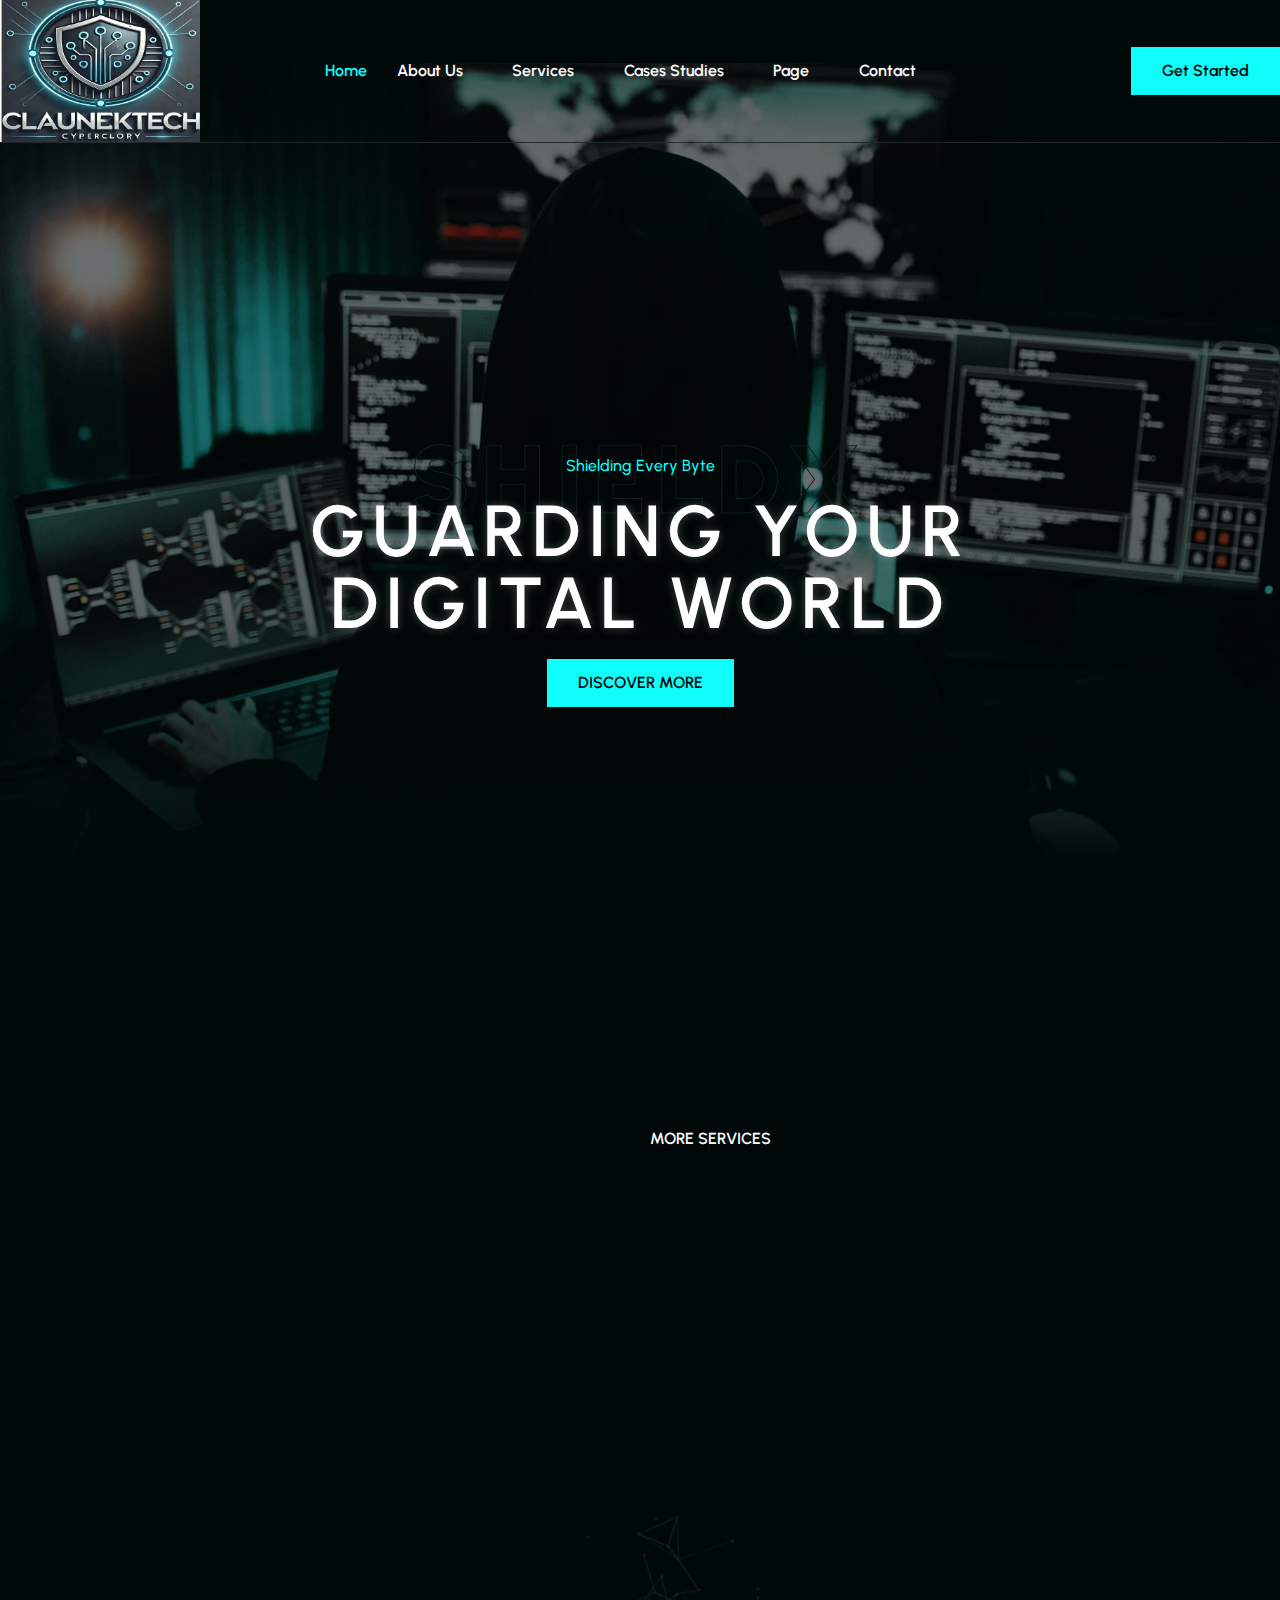
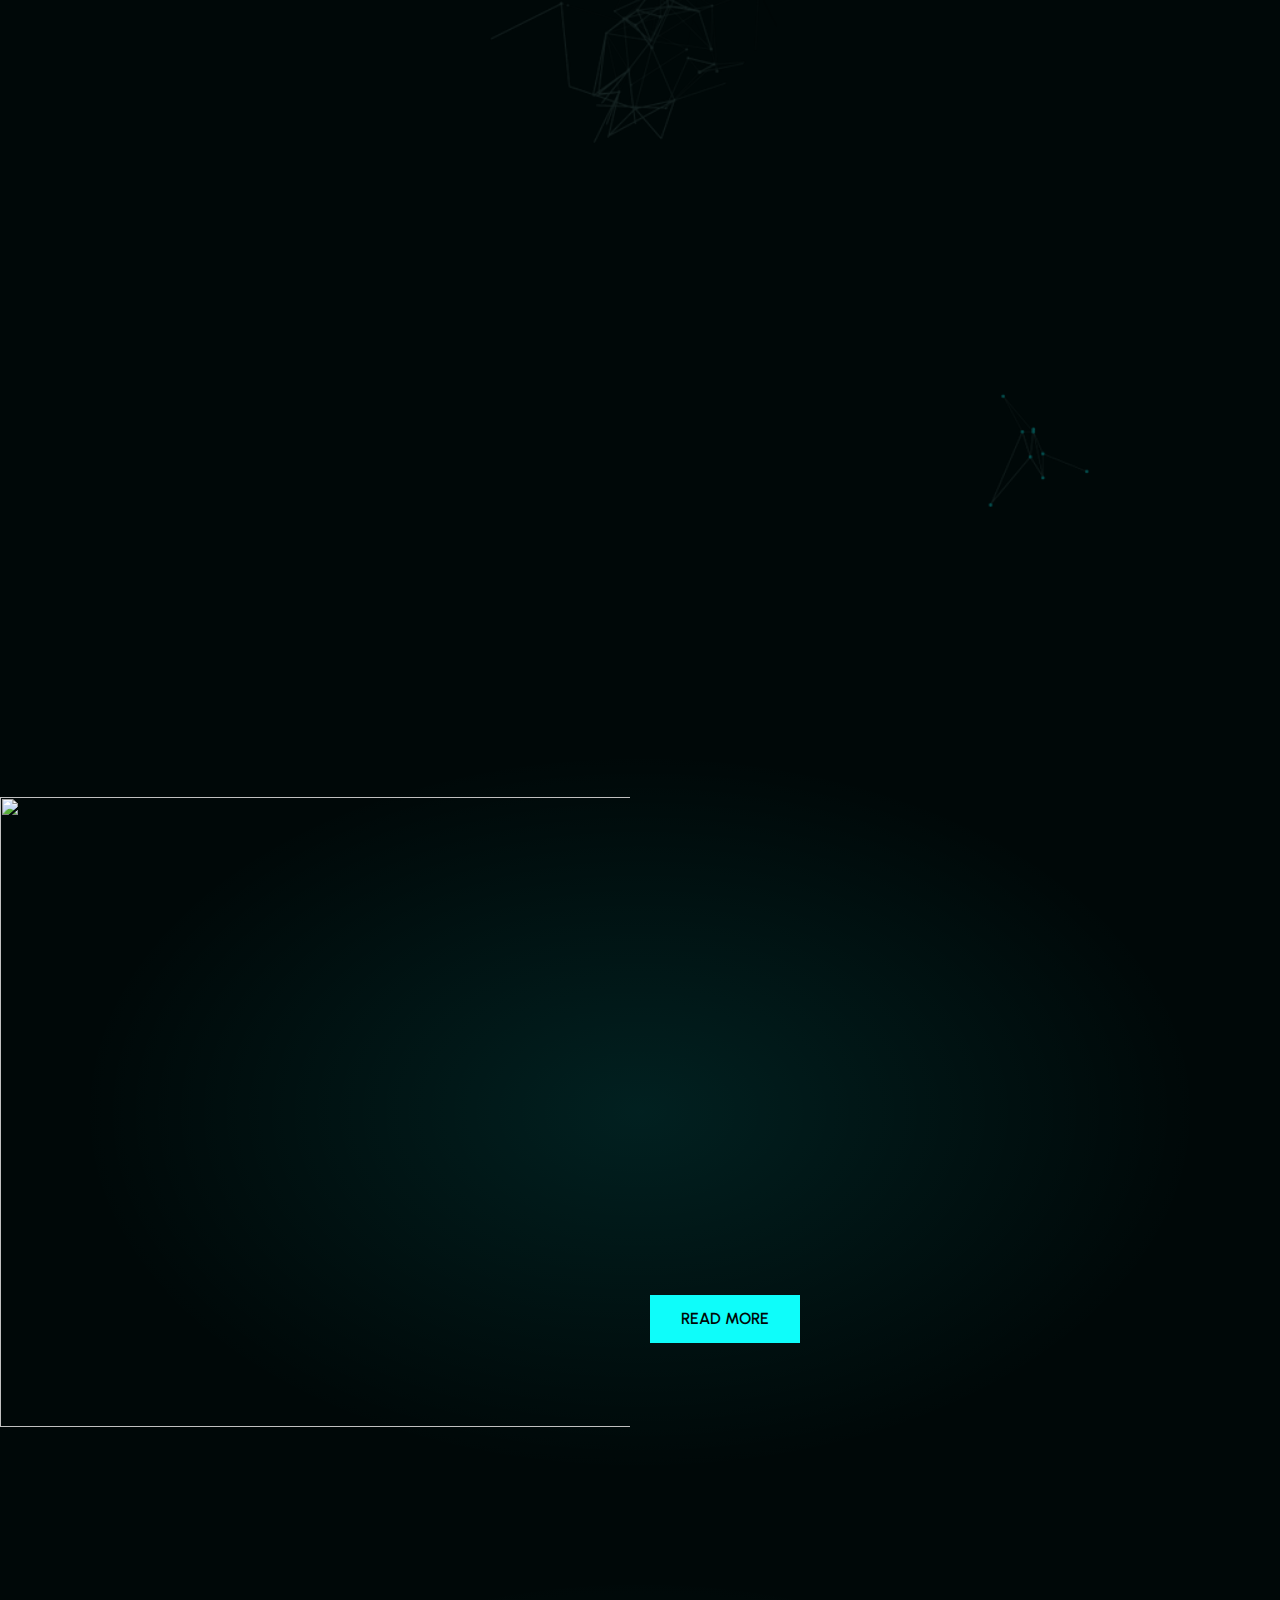
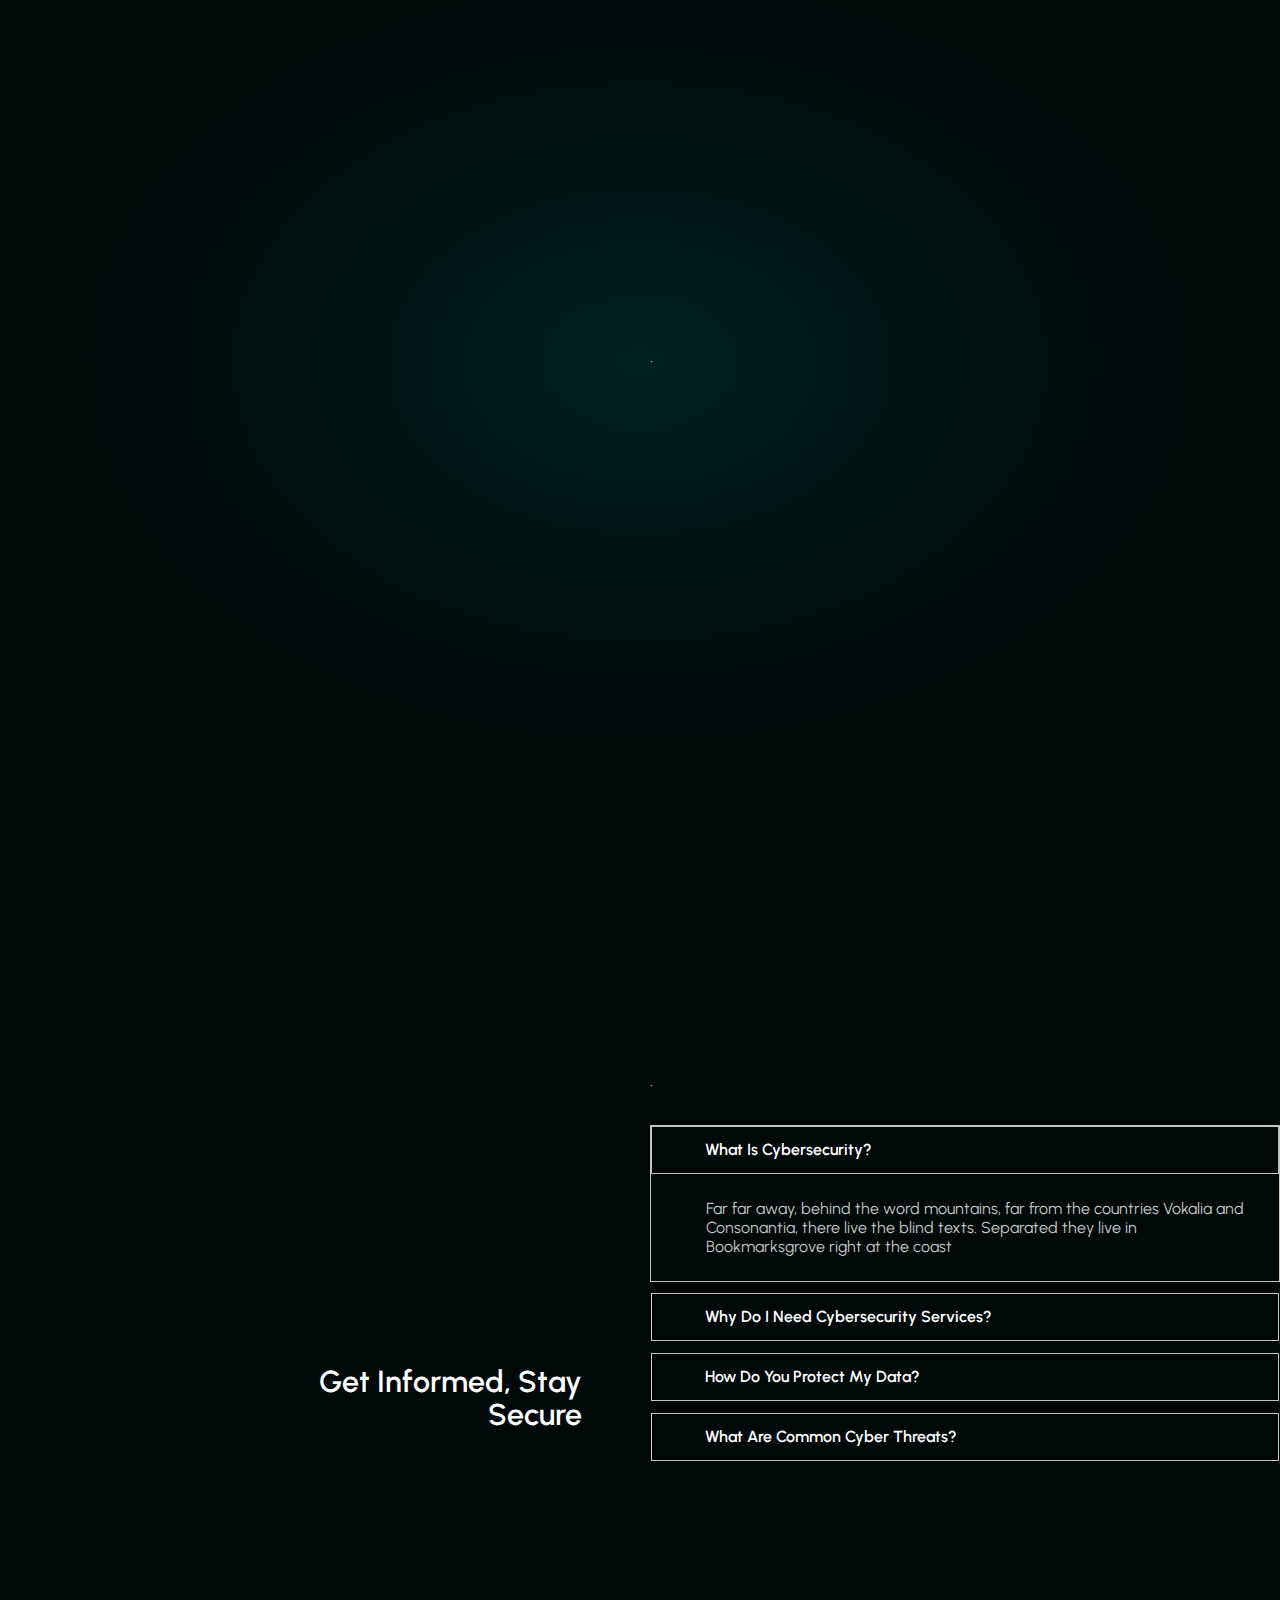
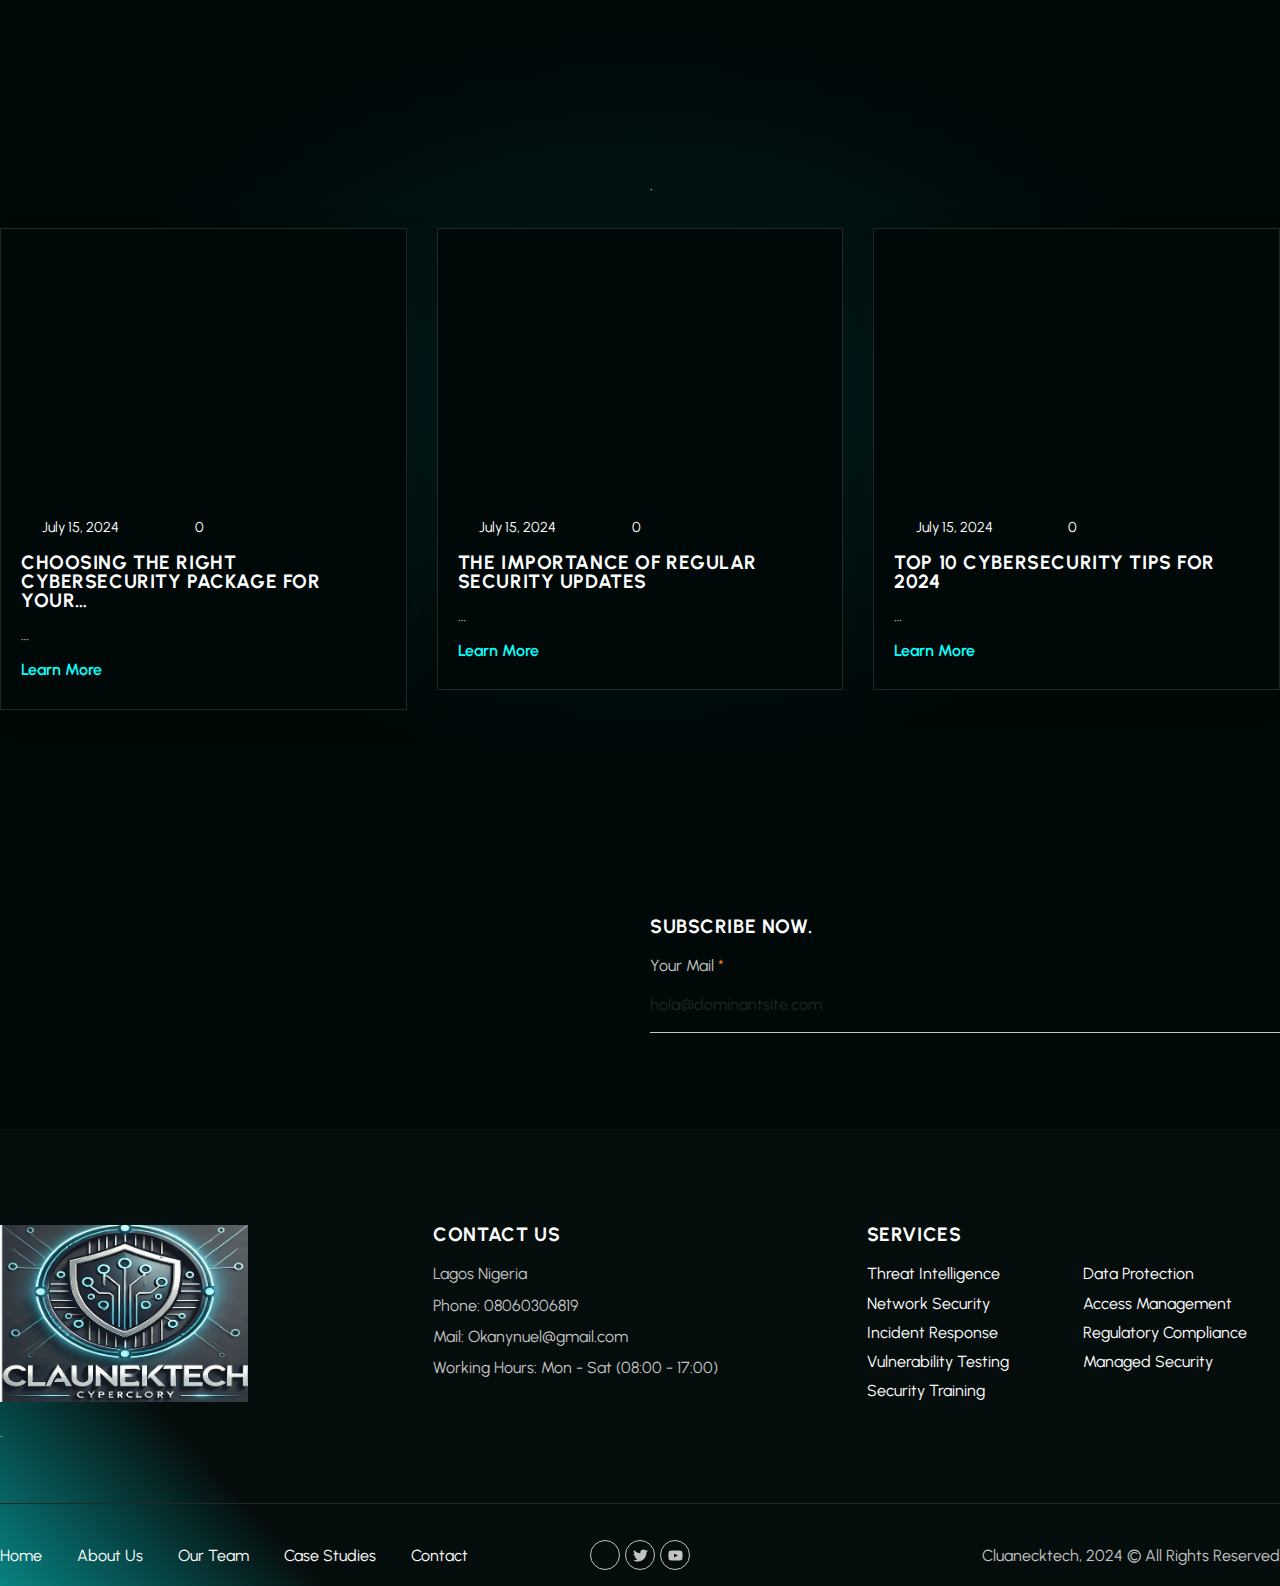
==== commit 17cbce95: "new push" ====
--- a/askit.dextheme.net/shieldx/template-kit/home/index.html
+++ b/askit.dextheme.net/shieldx/template-kit/home/index.html
@@ -2,1713 +2,3198 @@
 <html lang="en-US">
 
 <!-- Mirrored from askit.dextheme.net/shieldx/template-kit/home/ by HTTrack Website Copier/3.x [XR&CO'2014], Tue, 04 Feb 2025 15:35:32 GMT -->
-<!-- Added by HTTrack --><meta http-equiv="content-type" content="text/html;charset=UTF-8" /><!-- /Added by HTTrack -->
+<!-- Added by HTTrack -->
+<meta http-equiv="content-type" content="text/html;charset=UTF-8" /><!-- /Added by HTTrack -->
+
 <head>
 	<meta charset="UTF-8">
-	<meta name="viewport" content="width=device-width, initial-scale=1.0"/>
-		<title>Home &#8211; Shieldx</title>
-<meta name='robots' content='max-image-preview:large' />
-	<style>img:is([sizes="auto" i], [sizes^="auto," i]) { contain-intrinsic-size: 3000px 1500px }</style>
-	<link rel="alternate" type="application/rss+xml" title="Shieldx &raquo; Feed" href="https://askit.dextheme.net/shieldx/feed/" />
-<link rel="alternate" type="application/rss+xml" title="Shieldx &raquo; Comments Feed" href="https://askit.dextheme.net/shieldx/comments/feed/" />
-<script>
-window._wpemojiSettings = {"baseUrl":"https:\/\/s.w.org\/images\/core\/emoji\/15.0.3\/72x72\/","ext":".png","svgUrl":"https:\/\/s.w.org\/images\/core\/emoji\/15.0.3\/svg\/","svgExt":".svg","source":{"concatemoji":"https:\/\/askit.dextheme.net\/shieldx\/wp-includes\/js\/wp-emoji-release.min.js?ver=6.7.1"}};
-/*! This file is auto-generated */
-!function(i,n){var o,s,e;function c(e){try{var t={supportTests:e,timestamp:(new Date).valueOf()};sessionStorage.setItem(o,JSON.stringify(t))}catch(e){}}function p(e,t,n){e.clearRect(0,0,e.canvas.width,e.canvas.height),e.fillText(t,0,0);var t=new Uint32Array(e.getImageData(0,0,e.canvas.width,e.canvas.height).data),r=(e.clearRect(0,0,e.canvas.width,e.canvas.height),e.fillText(n,0,0),new Uint32Array(e.getImageData(0,0,e.canvas.width,e.canvas.height).data));return t.every(function(e,t){return e===r[t]})}function u(e,t,n){switch(t){case"flag":return n(e,"\ud83c\udff3\ufe0f\u200d\u26a7\ufe0f","\ud83c\udff3\ufe0f\u200b\u26a7\ufe0f")?!1:!n(e,"\ud83c\uddfa\ud83c\uddf3","\ud83c\uddfa\u200b\ud83c\uddf3")&&!n(e,"\ud83c\udff4\udb40\udc67\udb40\udc62\udb40\udc65\udb40\udc6e\udb40\udc67\udb40\udc7f","\ud83c\udff4\u200b\udb40\udc67\u200b\udb40\udc62\u200b\udb40\udc65\u200b\udb40\udc6e\u200b\udb40\udc67\u200b\udb40\udc7f");case"emoji":return!n(e,"\ud83d\udc26\u200d\u2b1b","\ud83d\udc26\u200b\u2b1b")}return!1}function f(e,t,n){var r="undefined"!=typeof WorkerGlobalScope&&self instanceof WorkerGlobalScope?new OffscreenCanvas(300,150):i.createElement("canvas"),a=r.getContext("2d",{willReadFrequently:!0}),o=(a.textBaseline="top",a.font="600 32px Arial",{});return e.forEach(function(e){o[e]=t(a,e,n)}),o}function t(e){var t=i.createElement("script");t.src=e,t.defer=!0,i.head.appendChild(t)}"undefined"!=typeof Promise&&(o="wpEmojiSettingsSupports",s=["flag","emoji"],n.supports={everything:!0,everythingExceptFlag:!0},e=new Promise(function(e){i.addEventListener("DOMContentLoaded",e,{once:!0})}),new Promise(function(t){var n=function(){try{var e=JSON.parse(sessionStorage.getItem(o));if("object"==typeof e&&"number"==typeof e.timestamp&&(new Date).valueOf()<e.timestamp+604800&&"object"==typeof e.supportTests)return e.supportTests}catch(e){}return null}();if(!n){if("undefined"!=typeof Worker&&"undefined"!=typeof OffscreenCanvas&&"undefined"!=typeof URL&&URL.createObjectURL&&"undefined"!=typeof Blob)try{var e="postMessage("+f.toString()+"("+[JSON.stringify(s),u.toString(),p.toString()].join(",")+"));",r=new Blob([e],{type:"text/javascript"}),a=new Worker(URL.createObjectURL(r),{name:"wpTestEmojiSupports"});return void(a.onmessage=function(e){c(n=e.data),a.terminate(),t(n)})}catch(e){}c(n=f(s,u,p))}t(n)}).then(function(e){for(var t in e)n.supports[t]=e[t],n.supports.everything=n.supports.everything&&n.supports[t],"flag"!==t&&(n.supports.everythingExceptFlag=n.supports.everythingExceptFlag&&n.supports[t]);n.supports.everythingExceptFlag=n.supports.everythingExceptFlag&&!n.supports.flag,n.DOMReady=!1,n.readyCallback=function(){n.DOMReady=!0}}).then(function(){return e}).then(function(){var e;n.supports.everything||(n.readyCallback(),(e=n.source||{}).concatemoji?t(e.concatemoji):e.wpemoji&&e.twemoji&&(t(e.twemoji),t(e.wpemoji)))}))}((window,document),window._wpemojiSettings);
-</script>
-<link rel='stylesheet' id='elementor-frontend-css' href='../../wp-content/plugins/elementor/assets/css/frontend.mindb68.css?ver=3.27.1' media='all' />
-<link rel='stylesheet' id='elementor-post-379-css' href='../../wp-content/uploads/sites/18/elementor/css/post-3795add.css?ver=1721132333' media='all' />
-<link rel='stylesheet' id='elementor-post-406-css' href='../../wp-content/uploads/sites/18/elementor/css/post-4065add.css?ver=1721132333' media='all' />
-<style id='wp-emoji-styles-inline-css'>
-
-	img.wp-smiley, img.emoji {
-		display: inline !important;
-		border: none !important;
-		box-shadow: none !important;
-		height: 1em !important;
-		width: 1em !important;
-		margin: 0 0.07em !important;
-		vertical-align: -0.1em !important;
-		background: none !important;
-		padding: 0 !important;
-	}
-</style>
-<style id='global-styles-inline-css'>
-:root{--wp--preset--aspect-ratio--square: 1;--wp--preset--aspect-ratio--4-3: 4/3;--wp--preset--aspect-ratio--3-4: 3/4;--wp--preset--aspect-ratio--3-2: 3/2;--wp--preset--aspect-ratio--2-3: 2/3;--wp--preset--aspect-ratio--16-9: 16/9;--wp--preset--aspect-ratio--9-16: 9/16;--wp--preset--color--black: #000000;--wp--preset--color--cyan-bluish-gray: #abb8c3;--wp--preset--color--white: #ffffff;--wp--preset--color--pale-pink: #f78da7;--wp--preset--color--vivid-red: #cf2e2e;--wp--preset--color--luminous-vivid-orange: #ff6900;--wp--preset--color--luminous-vivid-amber: #fcb900;--wp--preset--color--light-green-cyan: #7bdcb5;--wp--preset--color--vivid-green-cyan: #00d084;--wp--preset--color--pale-cyan-blue: #8ed1fc;--wp--preset--color--vivid-cyan-blue: #0693e3;--wp--preset--color--vivid-purple: #9b51e0;--wp--preset--gradient--vivid-cyan-blue-to-vivid-purple: linear-gradient(135deg,rgba(6,147,227,1) 0%,rgb(155,81,224) 100%);--wp--preset--gradient--light-green-cyan-to-vivid-green-cyan: linear-gradient(135deg,rgb(122,220,180) 0%,rgb(0,208,130) 100%);--wp--preset--gradient--luminous-vivid-amber-to-luminous-vivid-orange: linear-gradient(135deg,rgba(252,185,0,1) 0%,rgba(255,105,0,1) 100%);--wp--preset--gradient--luminous-vivid-orange-to-vivid-red: linear-gradient(135deg,rgba(255,105,0,1) 0%,rgb(207,46,46) 100%);--wp--preset--gradient--very-light-gray-to-cyan-bluish-gray: linear-gradient(135deg,rgb(238,238,238) 0%,rgb(169,184,195) 100%);--wp--preset--gradient--cool-to-warm-spectrum: linear-gradient(135deg,rgb(74,234,220) 0%,rgb(151,120,209) 20%,rgb(207,42,186) 40%,rgb(238,44,130) 60%,rgb(251,105,98) 80%,rgb(254,248,76) 100%);--wp--preset--gradient--blush-light-purple: linear-gradient(135deg,rgb(255,206,236) 0%,rgb(152,150,240) 100%);--wp--preset--gradient--blush-bordeaux: linear-gradient(135deg,rgb(254,205,165) 0%,rgb(254,45,45) 50%,rgb(107,0,62) 100%);--wp--preset--gradient--luminous-dusk: linear-gradient(135deg,rgb(255,203,112) 0%,rgb(199,81,192) 50%,rgb(65,88,208) 100%);--wp--preset--gradient--pale-ocean: linear-gradient(135deg,rgb(255,245,203) 0%,rgb(182,227,212) 50%,rgb(51,167,181) 100%);--wp--preset--gradient--electric-grass: linear-gradient(135deg,rgb(202,248,128) 0%,rgb(113,206,126) 100%);--wp--preset--gradient--midnight: linear-gradient(135deg,rgb(2,3,129) 0%,rgb(40,116,252) 100%);--wp--preset--font-size--small: 13px;--wp--preset--font-size--medium: 20px;--wp--preset--font-size--large: 36px;--wp--preset--font-size--x-large: 42px;--wp--preset--spacing--20: 0.44rem;--wp--preset--spacing--30: 0.67rem;--wp--preset--spacing--40: 1rem;--wp--preset--spacing--50: 1.5rem;--wp--preset--spacing--60: 2.25rem;--wp--preset--spacing--70: 3.38rem;--wp--preset--spacing--80: 5.06rem;--wp--preset--shadow--natural: 6px 6px 9px rgba(0, 0, 0, 0.2);--wp--preset--shadow--deep: 12px 12px 50px rgba(0, 0, 0, 0.4);--wp--preset--shadow--sharp: 6px 6px 0px rgba(0, 0, 0, 0.2);--wp--preset--shadow--outlined: 6px 6px 0px -3px rgba(255, 255, 255, 1), 6px 6px rgba(0, 0, 0, 1);--wp--preset--shadow--crisp: 6px 6px 0px rgba(0, 0, 0, 1);}:root { --wp--style--global--content-size: 800px;--wp--style--global--wide-size: 1200px; }:where(body) { margin: 0; }.wp-site-blocks > .alignleft { float: left; margin-right: 2em; }.wp-site-blocks > .alignright { float: right; margin-left: 2em; }.wp-site-blocks > .aligncenter { justify-content: center; margin-left: auto; margin-right: auto; }:where(.wp-site-blocks) > * { margin-block-start: 24px; margin-block-end: 0; }:where(.wp-site-blocks) > :first-child { margin-block-start: 0; }:where(.wp-site-blocks) > :last-child { margin-block-end: 0; }:root { --wp--style--block-gap: 24px; }:root :where(.is-layout-flow) > :first-child{margin-block-start: 0;}:root :where(.is-layout-flow) > :last-child{margin-block-end: 0;}:root :where(.is-layout-flow) > *{margin-block-start: 24px;margin-block-end: 0;}:root :where(.is-layout-constrained) > :first-child{margin-block-start: 0;}:root :where(.is-layout-constrained) > :last-child{margin-block-end: 0;}:root :where(.is-layout-constrained) > *{margin-block-start: 24px;margin-block-end: 0;}:root :where(.is-layout-flex){gap: 24px;}:root :where(.is-layout-grid){gap: 24px;}.is-layout-flow > .alignleft{float: left;margin-inline-start: 0;margin-inline-end: 2em;}.is-layout-flow > .alignright{float: right;margin-inline-start: 2em;margin-inline-end: 0;}.is-layout-flow > .aligncenter{margin-left: auto !important;margin-right: auto !important;}.is-layout-constrained > .alignleft{float: left;margin-inline-start: 0;margin-inline-end: 2em;}.is-layout-constrained > .alignright{float: right;margin-inline-start: 2em;margin-inline-end: 0;}.is-layout-constrained > .aligncenter{margin-left: auto !important;margin-right: auto !important;}.is-layout-constrained > :where(:not(.alignleft):not(.alignright):not(.alignfull)){max-width: var(--wp--style--global--content-size);margin-left: auto !important;margin-right: auto !important;}.is-layout-constrained > .alignwide{max-width: var(--wp--style--global--wide-size);}body .is-layout-flex{display: flex;}.is-layout-flex{flex-wrap: wrap;align-items: center;}.is-layout-flex > :is(*, div){margin: 0;}body .is-layout-grid{display: grid;}.is-layout-grid > :is(*, div){margin: 0;}body{padding-top: 0px;padding-right: 0px;padding-bottom: 0px;padding-left: 0px;}a:where(:not(.wp-element-button)){text-decoration: underline;}:root :where(.wp-element-button, .wp-block-button__link){background-color: #32373c;border-width: 0;color: #fff;font-family: inherit;font-size: inherit;line-height: inherit;padding: calc(0.667em + 2px) calc(1.333em + 2px);text-decoration: none;}.has-black-color{color: var(--wp--preset--color--black) !important;}.has-cyan-bluish-gray-color{color: var(--wp--preset--color--cyan-bluish-gray) !important;}.has-white-color{color: var(--wp--preset--color--white) !important;}.has-pale-pink-color{color: var(--wp--preset--color--pale-pink) !important;}.has-vivid-red-color{color: var(--wp--preset--color--vivid-red) !important;}.has-luminous-vivid-orange-color{color: var(--wp--preset--color--luminous-vivid-orange) !important;}.has-luminous-vivid-amber-color{color: var(--wp--preset--color--luminous-vivid-amber) !important;}.has-light-green-cyan-color{color: var(--wp--preset--color--light-green-cyan) !important;}.has-vivid-green-cyan-color{color: var(--wp--preset--color--vivid-green-cyan) !important;}.has-pale-cyan-blue-color{color: var(--wp--preset--color--pale-cyan-blue) !important;}.has-vivid-cyan-blue-color{color: var(--wp--preset--color--vivid-cyan-blue) !important;}.has-vivid-purple-color{color: var(--wp--preset--color--vivid-purple) !important;}.has-black-background-color{background-color: var(--wp--preset--color--black) !important;}.has-cyan-bluish-gray-background-color{background-color: var(--wp--preset--color--cyan-bluish-gray) !important;}.has-white-background-color{background-color: var(--wp--preset--color--white) !important;}.has-pale-pink-background-color{background-color: var(--wp--preset--color--pale-pink) !important;}.has-vivid-red-background-color{background-color: var(--wp--preset--color--vivid-red) !important;}.has-luminous-vivid-orange-background-color{background-color: var(--wp--preset--color--luminous-vivid-orange) !important;}.has-luminous-vivid-amber-background-color{background-color: var(--wp--preset--color--luminous-vivid-amber) !important;}.has-light-green-cyan-background-color{background-color: var(--wp--preset--color--light-green-cyan) !important;}.has-vivid-green-cyan-background-color{background-color: var(--wp--preset--color--vivid-green-cyan) !important;}.has-pale-cyan-blue-background-color{background-color: var(--wp--preset--color--pale-cyan-blue) !important;}.has-vivid-cyan-blue-background-color{background-color: var(--wp--preset--color--vivid-cyan-blue) !important;}.has-vivid-purple-background-color{background-color: var(--wp--preset--color--vivid-purple) !important;}.has-black-border-color{border-color: var(--wp--preset--color--black) !important;}.has-cyan-bluish-gray-border-color{border-color: var(--wp--preset--color--cyan-bluish-gray) !important;}.has-white-border-color{border-color: var(--wp--preset--color--white) !important;}.has-pale-pink-border-color{border-color: var(--wp--preset--color--pale-pink) !important;}.has-vivid-red-border-color{border-color: var(--wp--preset--color--vivid-red) !important;}.has-luminous-vivid-orange-border-color{border-color: var(--wp--preset--color--luminous-vivid-orange) !important;}.has-luminous-vivid-amber-border-color{border-color: var(--wp--preset--color--luminous-vivid-amber) !important;}.has-light-green-cyan-border-color{border-color: var(--wp--preset--color--light-green-cyan) !important;}.has-vivid-green-cyan-border-color{border-color: var(--wp--preset--color--vivid-green-cyan) !important;}.has-pale-cyan-blue-border-color{border-color: var(--wp--preset--color--pale-cyan-blue) !important;}.has-vivid-cyan-blue-border-color{border-color: var(--wp--preset--color--vivid-cyan-blue) !important;}.has-vivid-purple-border-color{border-color: var(--wp--preset--color--vivid-purple) !important;}.has-vivid-cyan-blue-to-vivid-purple-gradient-background{background: var(--wp--preset--gradient--vivid-cyan-blue-to-vivid-purple) !important;}.has-light-green-cyan-to-vivid-green-cyan-gradient-background{background: var(--wp--preset--gradient--light-green-cyan-to-vivid-green-cyan) !important;}.has-luminous-vivid-amber-to-luminous-vivid-orange-gradient-background{background: var(--wp--preset--gradient--luminous-vivid-amber-to-luminous-vivid-orange) !important;}.has-luminous-vivid-orange-to-vivid-red-gradient-background{background: var(--wp--preset--gradient--luminous-vivid-orange-to-vivid-red) !important;}.has-very-light-gray-to-cyan-bluish-gray-gradient-background{background: var(--wp--preset--gradient--very-light-gray-to-cyan-bluish-gray) !important;}.has-cool-to-warm-spectrum-gradient-background{background: var(--wp--preset--gradient--cool-to-warm-spectrum) !important;}.has-blush-light-purple-gradient-background{background: var(--wp--preset--gradient--blush-light-purple) !important;}.has-blush-bordeaux-gradient-background{background: var(--wp--preset--gradient--blush-bordeaux) !important;}.has-luminous-dusk-gradient-background{background: var(--wp--preset--gradient--luminous-dusk) !important;}.has-pale-ocean-gradient-background{background: var(--wp--preset--gradient--pale-ocean) !important;}.has-electric-grass-gradient-background{background: var(--wp--preset--gradient--electric-grass) !important;}.has-midnight-gradient-background{background: var(--wp--preset--gradient--midnight) !important;}.has-small-font-size{font-size: var(--wp--preset--font-size--small) !important;}.has-medium-font-size{font-size: var(--wp--preset--font-size--medium) !important;}.has-large-font-size{font-size: var(--wp--preset--font-size--large) !important;}.has-x-large-font-size{font-size: var(--wp--preset--font-size--x-large) !important;}
-:root :where(.wp-block-pullquote){font-size: 1.5em;line-height: 1.6;}
-</style>
-<link rel='stylesheet' id='template-kit-export-css' href='../../wp-content/plugins/template-kit-export/assets/public/template-kit-export-public982a.css?ver=1.0.23' media='all' />
-<link rel='stylesheet' id='cute-alert-css' href='../../wp-content/plugins/metform/public/assets/lib/cute-alert/style657a.css?ver=3.9.3' media='all' />
-<link rel='stylesheet' id='text-editor-style-css' href='../../wp-content/plugins/metform/public/assets/css/text-editor657a.css?ver=3.9.3' media='all' />
-<link rel='stylesheet' id='hello-elementor-css' href='../../wp-content/themes/hello-elementor/style.min9b70.css?ver=3.3.0' media='all' />
-<link rel='stylesheet' id='hello-elementor-theme-style-css' href='../../wp-content/themes/hello-elementor/theme.min9b70.css?ver=3.3.0' media='all' />
-<link rel='stylesheet' id='hello-elementor-header-footer-css' href='../../wp-content/themes/hello-elementor/header-footer.min9b70.css?ver=3.3.0' media='all' />
-<link rel='stylesheet' id='elementor-post-3-css' href='../../wp-content/uploads/sites/18/elementor/css/post-35add.css?ver=1721132333' media='all' />
-<link rel='stylesheet' id='elementor-post-5-css' href='../../wp-content/uploads/sites/18/elementor/css/post-5c475.css?ver=1721136343' media='all' />
-<link rel='stylesheet' id='ekit-widget-styles-css' href='../../wp-content/plugins/elementskit-lite/widgets/init/assets/css/widget-styles7558.css?ver=3.3.9' media='all' />
-<link rel='stylesheet' id='ekit-responsive-css' href='../../wp-content/plugins/elementskit-lite/widgets/init/assets/css/responsive7558.css?ver=3.3.9' media='all' />
-<link rel='stylesheet' id='google-fonts-1-css' href='https://fonts.googleapis.com/css?family=Urbanist%3A100%2C100italic%2C200%2C200italic%2C300%2C300italic%2C400%2C400italic%2C500%2C500italic%2C600%2C600italic%2C700%2C700italic%2C800%2C800italic%2C900%2C900italic&amp;display=auto&amp;ver=6.7.1' media='all' />
-<link rel='stylesheet' id='elementor-icons-ekiticons-css' href='../../wp-content/plugins/elementskit-lite/modules/elementskit-icon-pack/assets/css/ekiticons7558.css?ver=3.3.9' media='all' />
-<link rel="preconnect" href="https://fonts.gstatic.com/" crossorigin><script src="../../wp-includes/js/jquery/jquery.minf43b.js?ver=3.7.1" id="jquery-core-js"></script>
-<script src="../../wp-includes/js/jquery/jquery-migrate.min5589.js?ver=3.4.1" id="jquery-migrate-js"></script>
-<script src="../../wp-content/plugins/template-kit-export/assets/public/template-kit-export-public982a.js?ver=1.0.23" id="template-kit-export-js"></script>
-<link rel="https://api.w.org/" href="https://askit.dextheme.net/shieldx/wp-json/" /><link rel="EditURI" type="application/rsd+xml" title="RSD" href="https://askit.dextheme.net/shieldx/xmlrpc.php?rsd" />
-<meta name="generator" content="WordPress 6.7.1" />
-<link rel="canonical" href="index.html" />
-<link rel='shortlink' href='https://askit.dextheme.net/shieldx/?p=5' />
-<link rel="alternate" title="oEmbed (JSON)" type="application/json+oembed" href="https://askit.dextheme.net/shieldx/wp-json/oembed/1.0/embed?url=https%3A%2F%2Faskit.dextheme.net%2Fshieldx%2Ftemplate-kit%2Fhome%2F" />
-<link rel="alternate" title="oEmbed (XML)" type="text/xml+oembed" href="https://askit.dextheme.net/shieldx/wp-json/oembed/1.0/embed?url=https%3A%2F%2Faskit.dextheme.net%2Fshieldx%2Ftemplate-kit%2Fhome%2F&amp;format=xml" />
-<meta name="generator" content="Elementor 3.27.1; features: e_font_icon_svg, additional_custom_breakpoints; settings: css_print_method-external, google_font-enabled, font_display-auto">
-			<style>
-				.e-con.e-parent:nth-of-type(n+4):not(.e-lazyloaded):not(.e-no-lazyload),
-				.e-con.e-parent:nth-of-type(n+4):not(.e-lazyloaded):not(.e-no-lazyload) * {
-					background-image: none !important;
-				}
-				@media screen and (max-height: 1024px) {
-					.e-con.e-parent:nth-of-type(n+3):not(.e-lazyloaded):not(.e-no-lazyload),
-					.e-con.e-parent:nth-of-type(n+3):not(.e-lazyloaded):not(.e-no-lazyload) * {
-						background-image: none !important;
-					}
-				}
-				@media screen and (max-height: 640px) {
-					.e-con.e-parent:nth-of-type(n+2):not(.e-lazyloaded):not(.e-no-lazyload),
-					.e-con.e-parent:nth-of-type(n+2):not(.e-lazyloaded):not(.e-no-lazyload) * {
-						background-image: none !important;
-					}
-				}
-			</style>
-			</head>
-<body class="envato_tk_templates-template envato_tk_templates-template-elementor_header_footer single single-envato_tk_templates postid-5 wp-embed-responsive theme-default elementor-default elementor-template-full-width elementor-kit-3 elementor-page elementor-page-5">
-<div class="ekit-template-content-markup ekit-template-content-header ekit-template-content-theme-support">
+	<meta name="viewport" content="width=device-width, initial-scale=1.0" />
+	<title>Home &#8211; Cluanecktech</title>
+	<meta name='robots' content='max-image-preview:large' />
+	<style>
+		img:is([sizes="auto" i], [sizes^="auto," i]) {
+			contain-intrinsic-size: 3000px 1500px
+		}
+	</style>
+	<link rel="alternate" type="application/rss+xml" title="Shieldx &raquo; Feed"
+		href="https://askit.dextheme.net/shieldx/feed/" />
+	<link rel="alternate" type="application/rss+xml" title="Shieldx &raquo; Comments Feed"
+		href="https://askit.dextheme.net/shieldx/comments/feed/" />
+	<script>
+		window._wpemojiSettings = { "baseUrl": "https:\/\/s.w.org\/images\/core\/emoji\/15.0.3\/72x72\/", "ext": ".png", "svgUrl": "https:\/\/s.w.org\/images\/core\/emoji\/15.0.3\/svg\/", "svgExt": ".svg", "source": { "concatemoji": "https:\/\/askit.dextheme.net\/shieldx\/wp-includes\/js\/wp-emoji-release.min.js?ver=6.7.1" } };
+		/*! This file is auto-generated */
+		!function (i, n) { var o, s, e; function c(e) { try { var t = { supportTests: e, timestamp: (new Date).valueOf() }; sessionStorage.setItem(o, JSON.stringify(t)) } catch (e) { } } function p(e, t, n) { e.clearRect(0, 0, e.canvas.width, e.canvas.height), e.fillText(t, 0, 0); var t = new Uint32Array(e.getImageData(0, 0, e.canvas.width, e.canvas.height).data), r = (e.clearRect(0, 0, e.canvas.width, e.canvas.height), e.fillText(n, 0, 0), new Uint32Array(e.getImageData(0, 0, e.canvas.width, e.canvas.height).data)); return t.every(function (e, t) { return e === r[t] }) } function u(e, t, n) { switch (t) { case "flag": return n(e, "\ud83c\udff3\ufe0f\u200d\u26a7\ufe0f", "\ud83c\udff3\ufe0f\u200b\u26a7\ufe0f") ? !1 : !n(e, "\ud83c\uddfa\ud83c\uddf3", "\ud83c\uddfa\u200b\ud83c\uddf3") && !n(e, "\ud83c\udff4\udb40\udc67\udb40\udc62\udb40\udc65\udb40\udc6e\udb40\udc67\udb40\udc7f", "\ud83c\udff4\u200b\udb40\udc67\u200b\udb40\udc62\u200b\udb40\udc65\u200b\udb40\udc6e\u200b\udb40\udc67\u200b\udb40\udc7f"); case "emoji": return !n(e, "\ud83d\udc26\u200d\u2b1b", "\ud83d\udc26\u200b\u2b1b") }return !1 } function f(e, t, n) { var r = "undefined" != typeof WorkerGlobalScope && self instanceof WorkerGlobalScope ? new OffscreenCanvas(300, 150) : i.createElement("canvas"), a = r.getContext("2d", { willReadFrequently: !0 }), o = (a.textBaseline = "top", a.font = "600 32px Arial", {}); return e.forEach(function (e) { o[e] = t(a, e, n) }), o } function t(e) { var t = i.createElement("script"); t.src = e, t.defer = !0, i.head.appendChild(t) } "undefined" != typeof Promise && (o = "wpEmojiSettingsSupports", s = ["flag", "emoji"], n.supports = { everything: !0, everythingExceptFlag: !0 }, e = new Promise(function (e) { i.addEventListener("DOMContentLoaded", e, { once: !0 }) }), new Promise(function (t) { var n = function () { try { var e = JSON.parse(sessionStorage.getItem(o)); if ("object" == typeof e && "number" == typeof e.timestamp && (new Date).valueOf() < e.timestamp + 604800 && "object" == typeof e.supportTests) return e.supportTests } catch (e) { } return null }(); if (!n) { if ("undefined" != typeof Worker && "undefined" != typeof OffscreenCanvas && "undefined" != typeof URL && URL.createObjectURL && "undefined" != typeof Blob) try { var e = "postMessage(" + f.toString() + "(" + [JSON.stringify(s), u.toString(), p.toString()].join(",") + "));", r = new Blob([e], { type: "text/javascript" }), a = new Worker(URL.createObjectURL(r), { name: "wpTestEmojiSupports" }); return void (a.onmessage = function (e) { c(n = e.data), a.terminate(), t(n) }) } catch (e) { } c(n = f(s, u, p)) } t(n) }).then(function (e) { for (var t in e) n.supports[t] = e[t], n.supports.everything = n.supports.everything && n.supports[t], "flag" !== t && (n.supports.everythingExceptFlag = n.supports.everythingExceptFlag && n.supports[t]); n.supports.everythingExceptFlag = n.supports.everythingExceptFlag && !n.supports.flag, n.DOMReady = !1, n.readyCallback = function () { n.DOMReady = !0 } }).then(function () { return e }).then(function () { var e; n.supports.everything || (n.readyCallback(), (e = n.source || {}).concatemoji ? t(e.concatemoji) : e.wpemoji && e.twemoji && (t(e.twemoji), t(e.wpemoji))) })) }((window, document), window._wpemojiSettings);
+	</script>
+	<link rel='stylesheet' id='elementor-frontend-css'
+		href='../../wp-content/plugins/elementor/assets/css/frontend.mindb68.css?ver=3.27.1' media='all' />
+	<link rel='stylesheet' id='elementor-post-379-css'
+		href='../../wp-content/uploads/sites/18/elementor/css/post-3795add.css?ver=1721132333' media='all' />
+	<link rel='stylesheet' id='elementor-post-406-css'
+		href='../../wp-content/uploads/sites/18/elementor/css/post-4065add.css?ver=1721132333' media='all' />
+	<style id='wp-emoji-styles-inline-css'>
+		img.wp-smiley,
+		img.emoji {
+			display: inline !important;
+			border: none !important;
+			box-shadow: none !important;
+			height: 1em !important;
+			width: 1em !important;
+			margin: 0 0.07em !important;
+			vertical-align: -0.1em !important;
+			background: none !important;
+			padding: 0 !important;
+		}
+	</style>
+	<style id='global-styles-inline-css'>
+		:root {
+			--wp--preset--aspect-ratio--square: 1;
+			--wp--preset--aspect-ratio--4-3: 4/3;
+			--wp--preset--aspect-ratio--3-4: 3/4;
+			--wp--preset--aspect-ratio--3-2: 3/2;
+			--wp--preset--aspect-ratio--2-3: 2/3;
+			--wp--preset--aspect-ratio--16-9: 16/9;
+			--wp--preset--aspect-ratio--9-16: 9/16;
+			--wp--preset--color--black: #000000;
+			--wp--preset--color--cyan-bluish-gray: #abb8c3;
+			--wp--preset--color--white: #ffffff;
+			--wp--preset--color--pale-pink: #f78da7;
+			--wp--preset--color--vivid-red: #cf2e2e;
+			--wp--preset--color--luminous-vivid-orange: #ff6900;
+			--wp--preset--color--luminous-vivid-amber: #fcb900;
+			--wp--preset--color--light-green-cyan: #7bdcb5;
+			--wp--preset--color--vivid-green-cyan: #00d084;
+			--wp--preset--color--pale-cyan-blue: #8ed1fc;
+			--wp--preset--color--vivid-cyan-blue: #0693e3;
+			--wp--preset--color--vivid-purple: #9b51e0;
+			--wp--preset--gradient--vivid-cyan-blue-to-vivid-purple: linear-gradient(135deg, rgba(6, 147, 227, 1) 0%, rgb(155, 81, 224) 100%);
+			--wp--preset--gradient--light-green-cyan-to-vivid-green-cyan: linear-gradient(135deg, rgb(122, 220, 180) 0%, rgb(0, 208, 130) 100%);
+			--wp--preset--gradient--luminous-vivid-amber-to-luminous-vivid-orange: linear-gradient(135deg, rgba(252, 185, 0, 1) 0%, rgba(255, 105, 0, 1) 100%);
+			--wp--preset--gradient--luminous-vivid-orange-to-vivid-red: linear-gradient(135deg, rgba(255, 105, 0, 1) 0%, rgb(207, 46, 46) 100%);
+			--wp--preset--gradient--very-light-gray-to-cyan-bluish-gray: linear-gradient(135deg, rgb(238, 238, 238) 0%, rgb(169, 184, 195) 100%);
+			--wp--preset--gradient--cool-to-warm-spectrum: linear-gradient(135deg, rgb(74, 234, 220) 0%, rgb(151, 120, 209) 20%, rgb(207, 42, 186) 40%, rgb(238, 44, 130) 60%, rgb(251, 105, 98) 80%, rgb(254, 248, 76) 100%);
+			--wp--preset--gradient--blush-light-purple: linear-gradient(135deg, rgb(255, 206, 236) 0%, rgb(152, 150, 240) 100%);
+			--wp--preset--gradient--blush-bordeaux: linear-gradient(135deg, rgb(254, 205, 165) 0%, rgb(254, 45, 45) 50%, rgb(107, 0, 62) 100%);
+			--wp--preset--gradient--luminous-dusk: linear-gradient(135deg, rgb(255, 203, 112) 0%, rgb(199, 81, 192) 50%, rgb(65, 88, 208) 100%);
+			--wp--preset--gradient--pale-ocean: linear-gradient(135deg, rgb(255, 245, 203) 0%, rgb(182, 227, 212) 50%, rgb(51, 167, 181) 100%);
+			--wp--preset--gradient--electric-grass: linear-gradient(135deg, rgb(202, 248, 128) 0%, rgb(113, 206, 126) 100%);
+			--wp--preset--gradient--midnight: linear-gradient(135deg, rgb(2, 3, 129) 0%, rgb(40, 116, 252) 100%);
+			--wp--preset--font-size--small: 13px;
+			--wp--preset--font-size--medium: 20px;
+			--wp--preset--font-size--large: 36px;
+			--wp--preset--font-size--x-large: 42px;
+			--wp--preset--spacing--20: 0.44rem;
+			--wp--preset--spacing--30: 0.67rem;
+			--wp--preset--spacing--40: 1rem;
+			--wp--preset--spacing--50: 1.5rem;
+			--wp--preset--spacing--60: 2.25rem;
+			--wp--preset--spacing--70: 3.38rem;
+			--wp--preset--spacing--80: 5.06rem;
+			--wp--preset--shadow--natural: 6px 6px 9px rgba(0, 0, 0, 0.2);
+			--wp--preset--shadow--deep: 12px 12px 50px rgba(0, 0, 0, 0.4);
+			--wp--preset--shadow--sharp: 6px 6px 0px rgba(0, 0, 0, 0.2);
+			--wp--preset--shadow--outlined: 6px 6px 0px -3px rgba(255, 255, 255, 1), 6px 6px rgba(0, 0, 0, 1);
+			--wp--preset--shadow--crisp: 6px 6px 0px rgba(0, 0, 0, 1);
+		}
+
+		:root {
+			--wp--style--global--content-size: 800px;
+			--wp--style--global--wide-size: 1200px;
+		}
+
+		:where(body) {
+			margin: 0;
+		}
+
+		.wp-site-blocks>.alignleft {
+			float: left;
+			margin-right: 2em;
+		}
+
+		.wp-site-blocks>.alignright {
+			float: right;
+			margin-left: 2em;
+		}
+
+		.wp-site-blocks>.aligncenter {
+			justify-content: center;
+			margin-left: auto;
+			margin-right: auto;
+		}
+
+		:where(.wp-site-blocks)>* {
+			margin-block-start: 24px;
+			margin-block-end: 0;
+		}
+
+		:where(.wp-site-blocks)> :first-child {
+			margin-block-start: 0;
+		}
+
+		:where(.wp-site-blocks)> :last-child {
+			margin-block-end: 0;
+		}
+
+		:root {
+			--wp--style--block-gap: 24px;
+		}
+
+		:root :where(.is-layout-flow)> :first-child {
+			margin-block-start: 0;
+		}
+
+		:root :where(.is-layout-flow)> :last-child {
+			margin-block-end: 0;
+		}
+
+		:root :where(.is-layout-flow)>* {
+			margin-block-start: 24px;
+			margin-block-end: 0;
+		}
+
+		:root :where(.is-layout-constrained)> :first-child {
+			margin-block-start: 0;
+		}
+
+		:root :where(.is-layout-constrained)> :last-child {
+			margin-block-end: 0;
+		}
+
+		:root :where(.is-layout-constrained)>* {
+			margin-block-start: 24px;
+			margin-block-end: 0;
+		}
+
+		:root :where(.is-layout-flex) {
+			gap: 24px;
+		}
+
+		:root :where(.is-layout-grid) {
+			gap: 24px;
+		}
+
+		.is-layout-flow>.alignleft {
+			float: left;
+			margin-inline-start: 0;
+			margin-inline-end: 2em;
+		}
+
+		.is-layout-flow>.alignright {
+			float: right;
+			margin-inline-start: 2em;
+			margin-inline-end: 0;
+		}
+
+		.is-layout-flow>.aligncenter {
+			margin-left: auto !important;
+			margin-right: auto !important;
+		}
+
+		.is-layout-constrained>.alignleft {
+			float: left;
+			margin-inline-start: 0;
+			margin-inline-end: 2em;
+		}
+
+		.is-layout-constrained>.alignright {
+			float: right;
+			margin-inline-start: 2em;
+			margin-inline-end: 0;
+		}
+
+		.is-layout-constrained>.aligncenter {
+			margin-left: auto !important;
+			margin-right: auto !important;
+		}
+
+		.is-layout-constrained> :where(:not(.alignleft):not(.alignright):not(.alignfull)) {
+			max-width: var(--wp--style--global--content-size);
+			margin-left: auto !important;
+			margin-right: auto !important;
+		}
+
+		.is-layout-constrained>.alignwide {
+			max-width: var(--wp--style--global--wide-size);
+		}
+
+		body .is-layout-flex {
+			display: flex;
+		}
+
+		.is-layout-flex {
+			flex-wrap: wrap;
+			align-items: center;
+		}
+
+		.is-layout-flex> :is(*, div) {
+			margin: 0;
+		}
+
+		body .is-layout-grid {
+			display: grid;
+		}
+
+		.is-layout-grid> :is(*, div) {
+			margin: 0;
+		}
+
+		body {
+			padding-top: 0px;
+			padding-right: 0px;
+			padding-bottom: 0px;
+			padding-left: 0px;
+		}
+
+		a:where(:not(.wp-element-button)) {
+			text-decoration: underline;
+		}
+
+		:root :where(.wp-element-button, .wp-block-button__link) {
+			background-color: #32373c;
+			border-width: 0;
+			color: #fff;
+			font-family: inherit;
+			font-size: inherit;
+			line-height: inherit;
+			padding: calc(0.667em + 2px) calc(1.333em + 2px);
+			text-decoration: none;
+		}
+
+		.has-black-color {
+			color: var(--wp--preset--color--black) !important;
+		}
+
+		.has-cyan-bluish-gray-color {
+			color: var(--wp--preset--color--cyan-bluish-gray) !important;
+		}
+
+		.has-white-color {
+			color: var(--wp--preset--color--white) !important;
+		}
+
+		.has-pale-pink-color {
+			color: var(--wp--preset--color--pale-pink) !important;
+		}
+
+		.has-vivid-red-color {
+			color: var(--wp--preset--color--vivid-red) !important;
+		}
+
+		.has-luminous-vivid-orange-color {
+			color: var(--wp--preset--color--luminous-vivid-orange) !important;
+		}
+
+		.has-luminous-vivid-amber-color {
+			color: var(--wp--preset--color--luminous-vivid-amber) !important;
+		}
+
+		.has-light-green-cyan-color {
+			color: var(--wp--preset--color--light-green-cyan) !important;
+		}
+
+		.has-vivid-green-cyan-color {
+			color: var(--wp--preset--color--vivid-green-cyan) !important;
+		}
+
+		.has-pale-cyan-blue-color {
+			color: var(--wp--preset--color--pale-cyan-blue) !important;
+		}
+
+		.has-vivid-cyan-blue-color {
+			color: var(--wp--preset--color--vivid-cyan-blue) !important;
+		}
+
+		.has-vivid-purple-color {
+			color: var(--wp--preset--color--vivid-purple) !important;
+		}
+
+		.has-black-background-color {
+			background-color: var(--wp--preset--color--black) !important;
+		}
+
+		.has-cyan-bluish-gray-background-color {
+			background-color: var(--wp--preset--color--cyan-bluish-gray) !important;
+		}
+
+		.has-white-background-color {
+			background-color: var(--wp--preset--color--white) !important;
+		}
+
+		.has-pale-pink-background-color {
+			background-color: var(--wp--preset--color--pale-pink) !important;
+		}
+
+		.has-vivid-red-background-color {
+			background-color: var(--wp--preset--color--vivid-red) !important;
+		}
+
+		.has-luminous-vivid-orange-background-color {
+			background-color: var(--wp--preset--color--luminous-vivid-orange) !important;
+		}
+
+		.has-luminous-vivid-amber-background-color {
+			background-color: var(--wp--preset--color--luminous-vivid-amber) !important;
+		}
+
+		.has-light-green-cyan-background-color {
+			background-color: var(--wp--preset--color--light-green-cyan) !important;
+		}
+
+		.has-vivid-green-cyan-background-color {
+			background-color: var(--wp--preset--color--vivid-green-cyan) !important;
+		}
+
+		.has-pale-cyan-blue-background-color {
+			background-color: var(--wp--preset--color--pale-cyan-blue) !important;
+		}
+
+		.has-vivid-cyan-blue-background-color {
+			background-color: var(--wp--preset--color--vivid-cyan-blue) !important;
+		}
+
+		.has-vivid-purple-background-color {
+			background-color: var(--wp--preset--color--vivid-purple) !important;
+		}
+
+		.has-black-border-color {
+			border-color: var(--wp--preset--color--black) !important;
+		}
+
+		.has-cyan-bluish-gray-border-color {
+			border-color: var(--wp--preset--color--cyan-bluish-gray) !important;
+		}
+
+		.has-white-border-color {
+			border-color: var(--wp--preset--color--white) !important;
+		}
+
+		.has-pale-pink-border-color {
+			border-color: var(--wp--preset--color--pale-pink) !important;
+		}
+
+		.has-vivid-red-border-color {
+			border-color: var(--wp--preset--color--vivid-red) !important;
+		}
+
+		.has-luminous-vivid-orange-border-color {
+			border-color: var(--wp--preset--color--luminous-vivid-orange) !important;
+		}
+
+		.has-luminous-vivid-amber-border-color {
+			border-color: var(--wp--preset--color--luminous-vivid-amber) !important;
+		}
+
+		.has-light-green-cyan-border-color {
+			border-color: var(--wp--preset--color--light-green-cyan) !important;
+		}
+
+		.has-vivid-green-cyan-border-color {
+			border-color: var(--wp--preset--color--vivid-green-cyan) !important;
+		}
+
+		.has-pale-cyan-blue-border-color {
+			border-color: var(--wp--preset--color--pale-cyan-blue) !important;
+		}
+
+		.has-vivid-cyan-blue-border-color {
+			border-color: var(--wp--preset--color--vivid-cyan-blue) !important;
+		}
+
+		.has-vivid-purple-border-color {
+			border-color: var(--wp--preset--color--vivid-purple) !important;
+		}
+
+		.has-vivid-cyan-blue-to-vivid-purple-gradient-background {
+			background: var(--wp--preset--gradient--vivid-cyan-blue-to-vivid-purple) !important;
+		}
+
+		.has-light-green-cyan-to-vivid-green-cyan-gradient-background {
+			background: var(--wp--preset--gradient--light-green-cyan-to-vivid-green-cyan) !important;
+		}
+
+		.has-luminous-vivid-amber-to-luminous-vivid-orange-gradient-background {
+			background: var(--wp--preset--gradient--luminous-vivid-amber-to-luminous-vivid-orange) !important;
+		}
+
+		.has-luminous-vivid-orange-to-vivid-red-gradient-background {
+			background: var(--wp--preset--gradient--luminous-vivid-orange-to-vivid-red) !important;
+		}
+
+		.has-very-light-gray-to-cyan-bluish-gray-gradient-background {
+			background: var(--wp--preset--gradient--very-light-gray-to-cyan-bluish-gray) !important;
+		}
+
+		.has-cool-to-warm-spectrum-gradient-background {
+			background: var(--wp--preset--gradient--cool-to-warm-spectrum) !important;
+		}
+
+		.has-blush-light-purple-gradient-background {
+			background: var(--wp--preset--gradient--blush-light-purple) !important;
+		}
+
+		.has-blush-bordeaux-gradient-background {
+			background: var(--wp--preset--gradient--blush-bordeaux) !important;
+		}
+
+		.has-luminous-dusk-gradient-background {
+			background: var(--wp--preset--gradient--luminous-dusk) !important;
+		}
+
+		.has-pale-ocean-gradient-background {
+			background: var(--wp--preset--gradient--pale-ocean) !important;
+		}
+
+		.has-electric-grass-gradient-background {
+			background: var(--wp--preset--gradient--electric-grass) !important;
+		}
+
+		.has-midnight-gradient-background {
+			background: var(--wp--preset--gradient--midnight) !important;
+		}
+
+		.has-small-font-size {
+			font-size: var(--wp--preset--font-size--small) !important;
+		}
+
+		.has-medium-font-size {
+			font-size: var(--wp--preset--font-size--medium) !important;
+		}
+
+		.has-large-font-size {
+			font-size: var(--wp--preset--font-size--large) !important;
+		}
+
+		.has-x-large-font-size {
+			font-size: var(--wp--preset--font-size--x-large) !important;
+		}
+
+		:root :where(.wp-block-pullquote) {
+			font-size: 1.5em;
+			line-height: 1.6;
+		}
+	</style>
+	<link rel='stylesheet' id='template-kit-export-css'
+		href='../../wp-content/plugins/template-kit-export/assets/public/template-kit-export-public982a.css?ver=1.0.23'
+		media='all' />
+	<link rel='stylesheet' id='cute-alert-css'
+		href='../../wp-content/plugins/metform/public/assets/lib/cute-alert/style657a.css?ver=3.9.3' media='all' />
+	<link rel='stylesheet' id='text-editor-style-css'
+		href='../../wp-content/plugins/metform/public/assets/css/text-editor657a.css?ver=3.9.3' media='all' />
+	<link rel='stylesheet' id='hello-elementor-css'
+		href='../../wp-content/themes/hello-elementor/style.min9b70.css?ver=3.3.0' media='all' />
+	<link rel='stylesheet' id='hello-elementor-theme-style-css'
+		href='../../wp-content/themes/hello-elementor/theme.min9b70.css?ver=3.3.0' media='all' />
+	<link rel='stylesheet' id='hello-elementor-header-footer-css'
+		href='../../wp-content/themes/hello-elementor/header-footer.min9b70.css?ver=3.3.0' media='all' />
+	<link rel='stylesheet' id='elementor-post-3-css'
+		href='../../wp-content/uploads/sites/18/elementor/css/post-35add.css?ver=1721132333' media='all' />
+	<link rel='stylesheet' id='elementor-post-5-css'
+		href='../../wp-content/uploads/sites/18/elementor/css/post-5c475.css?ver=1721136343' media='all' />
+	<link rel='stylesheet' id='ekit-widget-styles-css'
+		href='../../wp-content/plugins/elementskit-lite/widgets/init/assets/css/widget-styles7558.css?ver=3.3.9'
+		media='all' />
+	<link rel='stylesheet' id='ekit-responsive-css'
+		href='../../wp-content/plugins/elementskit-lite/widgets/init/assets/css/responsive7558.css?ver=3.3.9'
+		media='all' />
+	<link rel='stylesheet' id='google-fonts-1-css'
+		href='https://fonts.googleapis.com/css?family=Urbanist%3A100%2C100italic%2C200%2C200italic%2C300%2C300italic%2C400%2C400italic%2C500%2C500italic%2C600%2C600italic%2C700%2C700italic%2C800%2C800italic%2C900%2C900italic&amp;display=auto&amp;ver=6.7.1'
+		media='all' />
+	<link rel='stylesheet' id='elementor-icons-ekiticons-css'
+		href='../../wp-content/plugins/elementskit-lite/modules/elementskit-icon-pack/assets/css/ekiticons7558.css?ver=3.3.9'
+		media='all' />
+	<link rel="preconnect" href="https://fonts.gstatic.com/" crossorigin>
+	<script src="../../wp-includes/js/jquery/jquery.minf43b.js?ver=3.7.1" id="jquery-core-js"></script>
+	<script src="../../wp-includes/js/jquery/jquery-migrate.min5589.js?ver=3.4.1" id="jquery-migrate-js"></script>
+	<script
+		src="../../wp-content/plugins/template-kit-export/assets/public/template-kit-export-public982a.js?ver=1.0.23"
+		id="template-kit-export-js"></script>
+	<link rel="https://api.w.org/" href="https://askit.dextheme.net/shieldx/wp-json/" />
+	<link rel="EditURI" type="application/rsd+xml" title="RSD"
+		href="https://askit.dextheme.net/shieldx/xmlrpc.php?rsd" />
+	<meta name="generator" content="WordPress 6.7.1" />
+	<link rel="canonical" href="index.html" />
+	<link rel='shortlink' href='https://askit.dextheme.net/shieldx/?p=5' />
+	<link rel="alternate" title="oEmbed (JSON)" type="application/json+oembed"
+		href="https://askit.dextheme.net/shieldx/wp-json/oembed/1.0/embed?url=https%3A%2F%2Faskit.dextheme.net%2Fshieldx%2Ftemplate-kit%2Fhome%2F" />
+	<link rel="alternate" title="oEmbed (XML)" type="text/xml+oembed"
+		href="https://askit.dextheme.net/shieldx/wp-json/oembed/1.0/embed?url=https%3A%2F%2Faskit.dextheme.net%2Fshieldx%2Ftemplate-kit%2Fhome%2F&amp;format=xml" />
+	<meta name="generator"
+		content="Elementor 3.27.1; features: e_font_icon_svg, additional_custom_breakpoints; settings: css_print_method-external, google_font-enabled, font_display-auto">
+	<style>
+		.e-con.e-parent:nth-of-type(n+4):not(.e-lazyloaded):not(.e-no-lazyload),
+		.e-con.e-parent:nth-of-type(n+4):not(.e-lazyloaded):not(.e-no-lazyload) * {
+			background-image: none !important;
+		}
+
+		@media screen and (max-height: 1024px) {
+
+			.e-con.e-parent:nth-of-type(n+3):not(.e-lazyloaded):not(.e-no-lazyload),
+			.e-con.e-parent:nth-of-type(n+3):not(.e-lazyloaded):not(.e-no-lazyload) * {
+				background-image: none !important;
+			}
+		}
+
+		@media screen and (max-height: 640px) {
+
+			.e-con.e-parent:nth-of-type(n+2):not(.e-lazyloaded):not(.e-no-lazyload),
+			.e-con.e-parent:nth-of-type(n+2):not(.e-lazyloaded):not(.e-no-lazyload) * {
+				background-image: none !important;
+			}
+		}
+	</style>
+</head>
+
+<body
+	class="envato_tk_templates-template envato_tk_templates-template-elementor_header_footer single single-envato_tk_templates postid-5 wp-embed-responsive theme-default elementor-default elementor-template-full-width elementor-kit-3 elementor-page elementor-page-5">
+	<div class="ekit-template-content-markup ekit-template-content-header ekit-template-content-theme-support">
 		<div data-elementor-type="wp-post" data-elementor-id="379" class="elementor elementor-379">
-				<div class="elementor-element elementor-element-da9ea69 e-flex e-con-boxed e-con e-parent" data-id="da9ea69" data-element_type="container" data-settings="{&quot;background_background&quot;:&quot;classic&quot;}">
-					<div class="e-con-inner">
-		<div class="elementor-element elementor-element-552d4dc e-con-full e-flex e-con e-child" data-id="552d4dc" data-element_type="container">
-		<div class="elementor-element elementor-element-fe286ee e-con-full e-flex e-con e-child" data-id="fe286ee" data-element_type="container">
-		<div class="elementor-element elementor-element-1bd5dee e-con-full e-flex e-con e-child" data-id="1bd5dee" data-element_type="container">
-				<div class="elementor-element elementor-element-c284bdd elementor-widget elementor-widget-image" data-id="c284bdd" data-element_type="widget" data-widget_type="image.default">
-				<div class="elementor-widget-container">
-															<img width="293" height="90" src="../../wp-content/uploads/sites/18/2024/07/Logo-Shieldx1.png" class="attachment-full size-full wp-image-386" alt="" />															</div>
-				</div>
-				</div>
-		<div class="elementor-element elementor-element-bb3995a e-con-full e-flex e-con e-child" data-id="bb3995a" data-element_type="container">
-				<div class="elementor-element elementor-element-2448408 elementor-widget elementor-widget-ekit-nav-menu" data-id="2448408" data-element_type="widget" data-widget_type="ekit-nav-menu.default">
-				<div class="elementor-widget-container">
-							<nav class="ekit-wid-con ekit_menu_responsive_tablet" 
-			data-hamburger-icon="" 
-			data-hamburger-icon-type="icon" 
-			data-responsive-breakpoint="1024">
-			            <button class="elementskit-menu-hamburger elementskit-menu-toggler"  type="button" aria-label="hamburger-icon">
-                                    <span class="elementskit-menu-hamburger-icon"></span><span class="elementskit-menu-hamburger-icon"></span><span class="elementskit-menu-hamburger-icon"></span>
-                            </button>
-            <div id="ekit-megamenu-shieldx-menu" class="elementskit-menu-container elementskit-menu-offcanvas-elements elementskit-navbar-nav-default ekit-nav-menu-one-page-no ekit-nav-dropdown-hover"><ul id="menu-shieldx-menu" class="elementskit-navbar-nav elementskit-menu-po-center submenu-click-on-icon"><li id="menu-item-357" class="menu-item menu-item-type-custom menu-item-object-custom current-menu-item menu-item-357 nav-item elementskit-mobile-builder-content active" data-vertical-menu=750px><a href="index.html" class="ekit-menu-nav-link active">Home</a></li>
-<li id="menu-item-358" class="menu-item menu-item-type-custom menu-item-object-custom menu-item-has-children menu-item-358 nav-item elementskit-dropdown-has relative_position elementskit-dropdown-menu-default_width elementskit-mobile-builder-content" data-vertical-menu=750px><a href="https://askit.dextheme.net/shieldx/template-kit/about-us/" class="ekit-menu-nav-link ekit-menu-dropdown-toggle">About Us<i aria-hidden="true" class="icon icon-down-arrow1 elementskit-submenu-indicator"></i></a>
-<ul class="elementskit-dropdown elementskit-submenu-panel">
-	<li id="menu-item-359" class="menu-item menu-item-type-custom menu-item-object-custom menu-item-359 nav-item elementskit-mobile-builder-content" data-vertical-menu=750px><a href="https://askit.dextheme.net/shieldx/template-kit/our-team/" class=" dropdown-item">Our Team</a></ul>
-</li>
-<li id="menu-item-360" class="menu-item menu-item-type-custom menu-item-object-custom menu-item-has-children menu-item-360 nav-item elementskit-dropdown-has relative_position elementskit-dropdown-menu-default_width elementskit-mobile-builder-content" data-vertical-menu=750px><a href="https://askit.dextheme.net/shieldx/template-kit/services/" class="ekit-menu-nav-link ekit-menu-dropdown-toggle">Services<i aria-hidden="true" class="icon icon-down-arrow1 elementskit-submenu-indicator"></i></a>
-<ul class="elementskit-dropdown elementskit-submenu-panel">
-	<li id="menu-item-361" class="menu-item menu-item-type-custom menu-item-object-custom menu-item-361 nav-item elementskit-mobile-builder-content" data-vertical-menu=750px><a href="https://askit.dextheme.net/shieldx/template-kit/single-service/" class=" dropdown-item">Single Service</a></ul>
-</li>
-<li id="menu-item-369" class="menu-item menu-item-type-custom menu-item-object-custom menu-item-has-children menu-item-369 nav-item elementskit-dropdown-has relative_position elementskit-dropdown-menu-default_width elementskit-mobile-builder-content" data-vertical-menu=750px><a href="https://askit.dextheme.net/shieldx/template-kit/cases-studies/" class="ekit-menu-nav-link ekit-menu-dropdown-toggle">Cases Studies<i aria-hidden="true" class="icon icon-down-arrow1 elementskit-submenu-indicator"></i></a>
-<ul class="elementskit-dropdown elementskit-submenu-panel">
-	<li id="menu-item-378" class="menu-item menu-item-type-custom menu-item-object-custom menu-item-378 nav-item elementskit-mobile-builder-content" data-vertical-menu=750px><a href="https://askit.dextheme.net/shieldx/template-kit/single-case/" class=" dropdown-item">Single Case</a></ul>
-</li>
-<li id="menu-item-362" class="menu-item menu-item-type-custom menu-item-object-custom menu-item-has-children menu-item-362 nav-item elementskit-dropdown-has relative_position elementskit-dropdown-menu-default_width elementskit-mobile-builder-content" data-vertical-menu=750px><a href="#" class="ekit-menu-nav-link ekit-menu-dropdown-toggle">Page<i aria-hidden="true" class="icon icon-down-arrow1 elementskit-submenu-indicator"></i></a>
-<ul class="elementskit-dropdown elementskit-submenu-panel">
-	<li id="menu-item-363" class="menu-item menu-item-type-custom menu-item-object-custom menu-item-363 nav-item elementskit-mobile-builder-content" data-vertical-menu=750px><a href="https://askit.dextheme.net/shieldx/template-kit/pricing/" class=" dropdown-item">Pricing</a>	<li id="menu-item-364" class="menu-item menu-item-type-custom menu-item-object-custom menu-item-364 nav-item elementskit-mobile-builder-content" data-vertical-menu=750px><a href="https://askit.dextheme.net/shieldx/template-kit/partner/" class=" dropdown-item">Partner</a>	<li id="menu-item-377" class="menu-item menu-item-type-custom menu-item-object-custom menu-item-377 nav-item elementskit-mobile-builder-content" data-vertical-menu=750px><a href="https://askit.dextheme.net/shieldx/template-kit/testimonials/" class=" dropdown-item">Testimonials</a>	<li id="menu-item-365" class="menu-item menu-item-type-custom menu-item-object-custom menu-item-365 nav-item elementskit-mobile-builder-content" data-vertical-menu=750px><a href="https://askit.dextheme.net/shieldx/template-kit/faq/" class=" dropdown-item">FAQ</a>	<li id="menu-item-366" class="menu-item menu-item-type-custom menu-item-object-custom menu-item-366 nav-item elementskit-mobile-builder-content" data-vertical-menu=750px><a href="https://askit.dextheme.net/shieldx/template-kit/blog/" class=" dropdown-item">Blog</a>	<li id="menu-item-367" class="menu-item menu-item-type-custom menu-item-object-custom menu-item-367 nav-item elementskit-mobile-builder-content" data-vertical-menu=750px><a href="https://askit.dextheme.net/shieldx/template-kit/404-page/" class=" dropdown-item">404 Page</a></ul>
-</li>
-<li id="menu-item-368" class="menu-item menu-item-type-custom menu-item-object-custom menu-item-368 nav-item elementskit-mobile-builder-content" data-vertical-menu=750px><a href="https://askit.dextheme.net/shieldx/template-kit/contact/" class="ekit-menu-nav-link">Contact</a></li>
-</ul><div class="elementskit-nav-identity-panel"><a class="elementskit-nav-logo" href="https://askit.dextheme.net/shieldx" target="" rel=""><img src="../../wp-content/uploads/sites/18/2024/07/Logo-Shieldx1.png" title="Logo-Shieldx1" alt="Logo-Shieldx1" decoding="async" /></a><button class="elementskit-menu-close elementskit-menu-toggler" type="button">X</button></div></div>			
-			<div class="elementskit-menu-overlay elementskit-menu-offcanvas-elements elementskit-menu-toggler ekit-nav-menu--overlay"></div>        </nav>
-						</div>
-				</div>
-				</div>
-				</div>
-		<div class="elementor-element elementor-element-bc87273 e-con-full elementor-hidden-tablet elementor-hidden-mobile e-flex e-con e-child" data-id="bc87273" data-element_type="container">
-		<div class="elementor-element elementor-element-9dc624a e-con-full e-flex e-con e-child" data-id="9dc624a" data-element_type="container">
-				<div class="elementor-element elementor-element-f8979d1 elementor-widget elementor-widget-elementskit-header-search" data-id="f8979d1" data-element_type="widget" data-widget_type="elementskit-header-search.default">
-				<div class="elementor-widget-container">
-					<div class="ekit-wid-con" >        <a href="#ekit_modal-popup-f8979d1" class="ekit_navsearch-button ekit-modal-popup" aria-label="navsearch-button">
-            <i aria-hidden="true" class="icon icon-search-2"></i>        </a>
-        <!-- language switcher strart -->
-        <!-- xs modal -->
-        <div class="zoom-anim-dialog mfp-hide ekit_modal-searchPanel" id="ekit_modal-popup-f8979d1">
-            <div class="ekit-search-panel">
-            <!-- Polylang search - thanks to Alain Melsens -->
-                <form role="search" method="get" class="ekit-search-group" action="https://askit.dextheme.net/shieldx/">
-                    <input type="search" class="ekit_search-field" aria-label="search-form" placeholder="Search..." value="" name="s">
-					<button type="submit" class="ekit_search-button" aria-label="search-button">
-                        <i aria-hidden="true" class="icon icon-search-2"></i>                    </button>
-                </form>
-            </div>
-        </div><!-- End xs modal -->
-        <!-- end language switcher strart -->
-        </div>				</div>
-				</div>
-				</div>
-		<div class="elementor-element elementor-element-0226d6d e-con-full e-flex e-con e-child" data-id="0226d6d" data-element_type="container">
-				<div class="elementor-element elementor-element-2b5e398 elementor-align-right elementor-widget elementor-widget-button" data-id="2b5e398" data-element_type="widget" data-widget_type="button.default">
-				<div class="elementor-widget-container">
-									<div class="elementor-button-wrapper">
-					<a class="elementor-button elementor-button-link elementor-size-sm" href="#">
-						<span class="elementor-button-content-wrapper">
-									<span class="elementor-button-text">Get Started</span>
-					</span>
-					</a>
-				</div>
-								</div>
-				</div>
-				</div>
-				</div>
-				</div>
-					</div>
-				</div>
-				</div>
+			<div class="elementor-element elementor-element-da9ea69 e-flex e-con-boxed e-con e-parent" data-id="da9ea69"
+				data-element_type="container" data-settings="{&quot;background_background&quot;:&quot;classic&quot;}">
+				<div class="e-con-inner">
+					<div class="elementor-element elementor-element-552d4dc e-con-full e-flex e-con e-child"
+						data-id="552d4dc" data-element_type="container">
+						<div class="elementor-element elementor-element-fe286ee e-con-full e-flex e-con e-child"
+							data-id="fe286ee" data-element_type="container">
+							<div class="elementor-element elementor-element-1bd5dee e-con-full e-flex e-con e-child"
+								data-id="1bd5dee" data-element_type="container">
+								<div class="elementor-element elementor-element-c284bdd elementor-widget elementor-widget-image"
+									data-id="c284bdd" data-element_type="widget" data-widget_type="image.default">
+									<div class="elementor-widget-container">
+										<img width="293" height="90"
+											src="../../wp-content/uploads/sites/18/2024/07/be.jpg"
+											class="attachment-full size-full wp-image-386" alt="" />
+									</div>
+								</div>
+							</div>
+							<div class="elementor-element elementor-element-bb3995a e-con-full e-flex e-con e-child"
+								data-id="bb3995a" data-element_type="container">
+								<div class="elementor-element elementor-element-2448408 elementor-widget elementor-widget-ekit-nav-menu"
+									data-id="2448408" data-element_type="widget"
+									data-widget_type="ekit-nav-menu.default">
+									<div class="elementor-widget-container">
+										<nav class="ekit-wid-con ekit_menu_responsive_tablet" data-hamburger-icon=""
+											data-hamburger-icon-type="icon" data-responsive-breakpoint="1024">
+											<button class="elementskit-menu-hamburger elementskit-menu-toggler"
+												type="button" aria-label="hamburger-icon">
+												<span class="elementskit-menu-hamburger-icon"></span><span
+													class="elementskit-menu-hamburger-icon"></span><span
+													class="elementskit-menu-hamburger-icon"></span>
+											</button>
+											<div id="ekit-megamenu-shieldx-menu"
+												class="elementskit-menu-container elementskit-menu-offcanvas-elements elementskit-navbar-nav-default ekit-nav-menu-one-page-no ekit-nav-dropdown-hover">
+												<ul id="menu-shieldx-menu"
+													class="elementskit-navbar-nav elementskit-menu-po-center submenu-click-on-icon">
+													<li id="menu-item-357"
+														class="menu-item menu-item-type-custom menu-item-object-custom current-menu-item menu-item-357 nav-item elementskit-mobile-builder-content active"
+														data-vertical-menu=750px><a href="index.html"
+															class="ekit-menu-nav-link active">Home</a></li>
+													<li id="menu-item-358"
+														class="menu-item menu-item-type-custom menu-item-object-custom menu-item-has-children menu-item-358 nav-item elementskit-dropdown-has relative_position elementskit-dropdown-menu-default_width elementskit-mobile-builder-content"
+														data-vertical-menu=750px><a
+															href="https://askit.dextheme.net/shieldx/template-kit/about-us/"
+															class="ekit-menu-nav-link ekit-menu-dropdown-toggle">About
+															Us<i aria-hidden="true"
+																class="icon icon-down-arrow1 elementskit-submenu-indicator"></i></a>
+														<ul class="elementskit-dropdown elementskit-submenu-panel">
+															<li id="menu-item-359"
+																class="menu-item menu-item-type-custom menu-item-object-custom menu-item-359 nav-item elementskit-mobile-builder-content"
+																data-vertical-menu=750px><a
+																	href="https://askit.dextheme.net/shieldx/template-kit/our-team/"
+																	class=" dropdown-item">Our Team</a>
+														</ul>
+													</li>
+													<li id="menu-item-360"
+														class="menu-item menu-item-type-custom menu-item-object-custom menu-item-has-children menu-item-360 nav-item elementskit-dropdown-has relative_position elementskit-dropdown-menu-default_width elementskit-mobile-builder-content"
+														data-vertical-menu=750px><a
+															href="https://askit.dextheme.net/shieldx/template-kit/services/"
+															class="ekit-menu-nav-link ekit-menu-dropdown-toggle">Services<i
+																aria-hidden="true"
+																class="icon icon-down-arrow1 elementskit-submenu-indicator"></i></a>
+														<ul class="elementskit-dropdown elementskit-submenu-panel">
+															<li id="menu-item-361"
+																class="menu-item menu-item-type-custom menu-item-object-custom menu-item-361 nav-item elementskit-mobile-builder-content"
+																data-vertical-menu=750px><a
+																	href="https://askit.dextheme.net/shieldx/template-kit/single-service/"
+																	class=" dropdown-item">Our Service</a>
+														</ul>
+													</li>
+													<li id="menu-item-369"
+														class="menu-item menu-item-type-custom menu-item-object-custom menu-item-has-children menu-item-369 nav-item elementskit-dropdown-has relative_position elementskit-dropdown-menu-default_width elementskit-mobile-builder-content"
+														data-vertical-menu=750px><a
+															href="https://askit.dextheme.net/shieldx/template-kit/cases-studies/"
+															class="ekit-menu-nav-link ekit-menu-dropdown-toggle">Cases
+															Studies<i aria-hidden="true"
+																class="icon icon-down-arrow1 elementskit-submenu-indicator"></i></a>
+														<ul class="elementskit-dropdown elementskit-submenu-panel">
+															<li id="menu-item-378"
+																class="menu-item menu-item-type-custom menu-item-object-custom menu-item-378 nav-item elementskit-mobile-builder-content"
+																data-vertical-menu=750px><a
+																	href="https://askit.dextheme.net/shieldx/template-kit/single-case/"
+																	class=" dropdown-item">Single Case</a>
+														</ul>
+													</li>
+													<li id="menu-item-362"
+														class="menu-item menu-item-type-custom menu-item-object-custom menu-item-has-children menu-item-362 nav-item elementskit-dropdown-has relative_position elementskit-dropdown-menu-default_width elementskit-mobile-builder-content"
+														data-vertical-menu=750px><a href="#"
+															class="ekit-menu-nav-link ekit-menu-dropdown-toggle">Page<i
+																aria-hidden="true"
+																class="icon icon-down-arrow1 elementskit-submenu-indicator"></i></a>
+														<ul class="elementskit-dropdown elementskit-submenu-panel">
+															<li id="menu-item-363"
+																class="menu-item menu-item-type-custom menu-item-object-custom menu-item-363 nav-item elementskit-mobile-builder-content"
+																data-vertical-menu=750px><a
+																	href="https://askit.dextheme.net/shieldx/template-kit/pricing/"
+																	class=" dropdown-item">Pricing</a>
+															<li id="menu-item-364"
+																class="menu-item menu-item-type-custom menu-item-object-custom menu-item-364 nav-item elementskit-mobile-builder-content"
+																data-vertical-menu=750px><a
+																	href="https://askit.dextheme.net/shieldx/template-kit/partner/"
+																	class=" dropdown-item">Partner</a>
+															<li id="menu-item-377"
+																class="menu-item menu-item-type-custom menu-item-object-custom menu-item-377 nav-item elementskit-mobile-builder-content"
+																data-vertical-menu=750px><a
+																	href="https://askit.dextheme.net/shieldx/template-kit/testimonials/"
+																	class=" dropdown-item">Testimonials</a>
+															<li id="menu-item-365"
+																class="menu-item menu-item-type-custom menu-item-object-custom menu-item-365 nav-item elementskit-mobile-builder-content"
+																data-vertical-menu=750px><a
+																	href="https://askit.dextheme.net/shieldx/template-kit/faq/"
+																	class=" dropdown-item">FAQ</a>
+															<li id="menu-item-366"
+																class="menu-item menu-item-type-custom menu-item-object-custom menu-item-366 nav-item elementskit-mobile-builder-content"
+																data-vertical-menu=750px><a
+																	href="https://askit.dextheme.net/shieldx/template-kit/blog/"
+																	class=" dropdown-item">Blog</a>
+															<li id="menu-item-367"
+																class="menu-item menu-item-type-custom menu-item-object-custom menu-item-367 nav-item elementskit-mobile-builder-content"
+																data-vertical-menu=750px><a
+																	href="https://askit.dextheme.net/shieldx/template-kit/404-page/"
+																	class=" dropdown-item">404 Page</a>
+														</ul>
+													</li>
+													<li id="menu-item-368"
+														class="menu-item menu-item-type-custom menu-item-object-custom menu-item-368 nav-item elementskit-mobile-builder-content"
+														data-vertical-menu=750px><a
+															href="https://askit.dextheme.net/shieldx/template-kit/contact/"
+															class="ekit-menu-nav-link">Contact</a></li>
+												</ul>
+												<div class="elementskit-nav-identity-panel"><a
+														class="elementskit-nav-logo"
+														href="https://askit.dextheme.net/shieldx" target="" rel=""><img
+															src="../../wp-content/uploads/sites/18/2024/07/Logo-Shieldx1.png"
+															title="Logo-Shieldx1" alt="Logo-Shieldx1"
+															decoding="async" /></a><button
+														class="elementskit-menu-close elementskit-menu-toggler"
+														type="button">X</button></div>
+											</div>
+											<div
+												class="elementskit-menu-overlay elementskit-menu-offcanvas-elements elementskit-menu-toggler ekit-nav-menu--overlay">
+											</div>
+										</nav>
+									</div>
+								</div>
+							</div>
+						</div>
+						<div class="elementor-element elementor-element-bc87273 e-con-full elementor-hidden-tablet elementor-hidden-mobile e-flex e-con e-child"
+							data-id="bc87273" data-element_type="container">
+							<div class="elementor-element elementor-element-9dc624a e-con-full e-flex e-con e-child"
+								data-id="9dc624a" data-element_type="container">
+								<div class="elementor-element elementor-element-f8979d1 elementor-widget elementor-widget-elementskit-header-search"
+									data-id="f8979d1" data-element_type="widget"
+									data-widget_type="elementskit-header-search.default">
+									<div class="elementor-widget-container">
+										<div class="ekit-wid-con"> <a href="#ekit_modal-popup-f8979d1"
+												class="ekit_navsearch-button ekit-modal-popup"
+												aria-label="navsearch-button">
+												<i aria-hidden="true" class="icon icon-search-2"></i> </a>
+											<!-- language switcher strart -->
+											<!-- xs modal -->
+											<div class="zoom-anim-dialog mfp-hide ekit_modal-searchPanel"
+												id="ekit_modal-popup-f8979d1">
+												<div class="ekit-search-panel">
+													<!-- Polylang search - thanks to Alain Melsens -->
+													<form role="search" method="get" class="ekit-search-group"
+														action="https://askit.dextheme.net/shieldx/">
+														<input type="search" class="ekit_search-field"
+															aria-label="search-form" placeholder="Search..." value=""
+															name="s">
+														<button type="submit" class="ekit_search-button"
+															aria-label="search-button">
+															<i aria-hidden="true" class="icon icon-search-2"></i>
+														</button>
+													</form>
+												</div>
+											</div><!-- End xs modal -->
+											<!-- end language switcher strart -->
+										</div>
+									</div>
+								</div>
+							</div>
+							<div class="elementor-element elementor-element-0226d6d e-con-full e-flex e-con e-child"
+								data-id="0226d6d" data-element_type="container">
+								<div class="elementor-element elementor-element-2b5e398 elementor-align-right elementor-widget elementor-widget-button"
+									data-id="2b5e398" data-element_type="widget" data-widget_type="button.default">
+									<div class="elementor-widget-container">
+										<div class="elementor-button-wrapper">
+											<a class="elementor-button elementor-button-link elementor-size-sm"
+												href="#">
+												<span class="elementor-button-content-wrapper">
+													<span class="elementor-button-text">Get Started</span>
+												</span>
+											</a>
+										</div>
+									</div>
+								</div>
+							</div>
+						</div>
+					</div>
+				</div>
+			</div>
 		</div>
-		<div data-elementor-type="wp-post" data-elementor-id="5" class="elementor elementor-5">
-				<div class="elementor-element elementor-element-c586be7 e-flex e-con-boxed e-con e-parent" data-id="c586be7" data-element_type="container" data-settings="{&quot;background_background&quot;:&quot;classic&quot;}">
-					<div class="e-con-inner">
-		<div class="elementor-element elementor-element-1cc4a8b e-con-full e-flex e-con e-child" data-id="1cc4a8b" data-element_type="container">
-				<div class="elementor-element elementor-element-4090400 elementor-widget elementor-widget-heading" data-id="4090400" data-element_type="widget" data-widget_type="heading.default">
-				<div class="elementor-widget-container">
-					<h1 class="elementor-heading-title elementor-size-default">ShieldX</h1>				</div>
-				</div>
-				</div>
-				<div class="elementor-element elementor-element-9d0cc1d elementor-widget elementor-widget-heading" data-id="9d0cc1d" data-element_type="widget" data-widget_type="heading.default">
-				<div class="elementor-widget-container">
-					<h5 class="elementor-heading-title elementor-size-default">Shielding Every Byte</h5>				</div>
-				</div>
-				<div class="elementor-element elementor-element-0fa97a6 elementor-widget__width-initial elementor-invisible elementor-widget elementor-widget-heading" data-id="0fa97a6" data-element_type="widget" data-settings="{&quot;_animation&quot;:&quot;fadeInUp&quot;}" data-widget_type="heading.default">
-				<div class="elementor-widget-container">
-					<h1 class="elementor-heading-title elementor-size-default">Guarding Your Digital World</h1>				</div>
-				</div>
-				<div class="elementor-element elementor-element-c627320 elementor-align-center elementor-widget elementor-widget-button" data-id="c627320" data-element_type="widget" data-widget_type="button.default">
-				<div class="elementor-widget-container">
-									<div class="elementor-button-wrapper">
-					<a class="elementor-button elementor-button-link elementor-size-sm" href="#">
-						<span class="elementor-button-content-wrapper">
+	</div>
+	<div data-elementor-type="wp-post" data-elementor-id="5" class="elementor elementor-5">
+		<div class="elementor-element elementor-element-c586be7 e-flex e-con-boxed e-con e-parent" data-id="c586be7"
+			data-element_type="container" data-settings="{&quot;background_background&quot;:&quot;classic&quot;}">
+			<div class="e-con-inner">
+				<div class="elementor-element elementor-element-1cc4a8b e-con-full e-flex e-con e-child"
+					data-id="1cc4a8b" data-element_type="container">
+					<div class="elementor-element elementor-element-4090400 elementor-widget elementor-widget-heading"
+						data-id="4090400" data-element_type="widget" data-widget_type="heading.default">
+						<div class="elementor-widget-container">
+							<h1 class="elementor-heading-title elementor-size-default">ShieldX</h1>
+						</div>
+					</div>
+				</div>
+				<div class="elementor-element elementor-element-9d0cc1d elementor-widget elementor-widget-heading"
+					data-id="9d0cc1d" data-element_type="widget" data-widget_type="heading.default">
+					<div class="elementor-widget-container">
+						<h5 class="elementor-heading-title elementor-size-default">Shielding Every Byte</h5>
+					</div>
+				</div>
+				<div class="elementor-element elementor-element-0fa97a6 elementor-widget__width-initial elementor-invisible elementor-widget elementor-widget-heading"
+					data-id="0fa97a6" data-element_type="widget"
+					data-settings="{&quot;_animation&quot;:&quot;fadeInUp&quot;}" data-widget_type="heading.default">
+					<div class="elementor-widget-container">
+						<h1 class="elementor-heading-title elementor-size-default">Guarding Your Digital World</h1>
+					</div>
+				</div>
+				<div class="elementor-element elementor-element-c627320 elementor-align-center elementor-widget elementor-widget-button"
+					data-id="c627320" data-element_type="widget" data-widget_type="button.default">
+					<div class="elementor-widget-container">
+						<div class="elementor-button-wrapper">
+							<a class="elementor-button elementor-button-link elementor-size-sm" href="#">
+								<span class="elementor-button-content-wrapper">
 									<span class="elementor-button-text">DISCOVER MORE</span>
-					</span>
-					</a>
-				</div>
-								</div>
-				</div>
-					</div>
-				</div>
-		<div class="elementor-element elementor-element-fb8e290 e-flex e-con-boxed e-con e-parent" data-id="fb8e290" data-element_type="container">
-					<div class="e-con-inner">
-		<div class="elementor-element elementor-element-0b0ab22 e-con-full animated-fast e-flex elementor-invisible e-con e-child" data-id="0b0ab22" data-element_type="container" data-settings="{&quot;animation&quot;:&quot;fadeInLeft&quot;}">
-				<div class="elementor-element elementor-element-bfab73e elementor-widget elementor-widget-heading" data-id="bfab73e" data-element_type="widget" data-widget_type="heading.default">
-				<div class="elementor-widget-container">
-					<h5 class="elementor-heading-title elementor-size-default">ShieldX Services</h5>				</div>
-				</div>
-				<div class="elementor-element elementor-element-6ee0d3b elementor-widget__width-initial elementor-widget-divider--view-line elementor-widget elementor-widget-divider" data-id="6ee0d3b" data-element_type="widget" data-widget_type="divider.default">
-				<div class="elementor-widget-container">
+								</span>
+							</a>
+						</div>
+					</div>
+				</div>
+			</div>
+		</div>
+		<div class="elementor-element elementor-element-fb8e290 e-flex e-con-boxed e-con e-parent" data-id="fb8e290"
+			data-element_type="container">
+			<div class="e-con-inner">
+				<div class="elementor-element elementor-element-0b0ab22 e-con-full animated-fast e-flex elementor-invisible e-con e-child"
+					data-id="0b0ab22" data-element_type="container"
+					data-settings="{&quot;animation&quot;:&quot;fadeInLeft&quot;}">
+					<div class="elementor-element elementor-element-bfab73e elementor-widget elementor-widget-heading"
+						data-id="bfab73e" data-element_type="widget" data-widget_type="heading.default">
+						<div class="elementor-widget-container">
+							<h5 class="elementor-heading-title elementor-size-default">Cluanecktech Services</h5>
+						</div>
+					</div>
+					<div class="elementor-element elementor-element-6ee0d3b elementor-widget__width-initial elementor-widget-divider--view-line elementor-widget elementor-widget-divider"
+						data-id="6ee0d3b" data-element_type="widget" data-widget_type="divider.default">
+						<div class="elementor-widget-container">
 							<div class="elementor-divider">
-			<span class="elementor-divider-separator">
-						</span>
-		</div>
-						</div>
-				</div>
-				</div>
-		<div class="elementor-element elementor-element-2990459 e-con-full e-flex e-con e-child" data-id="2990459" data-element_type="container">
-		<div class="elementor-element elementor-element-968f16a e-con-full e-flex e-con e-child" data-id="968f16a" data-element_type="container">
-				<div class="elementor-element elementor-element-65ddb96 elementor-widget__width-initial elementor-invisible elementor-widget elementor-widget-heading" data-id="65ddb96" data-element_type="widget" data-settings="{&quot;_animation&quot;:&quot;fadeInLeft&quot;}" data-widget_type="heading.default">
-				<div class="elementor-widget-container">
-					<h2 class="elementor-heading-title elementor-size-default">Our Expertise, Ensuring Your Cyber Safety</h2>				</div>
-				</div>
-				</div>
-		<div class="elementor-element elementor-element-bd5da32 e-con-full e-flex e-con e-child" data-id="bd5da32" data-element_type="container">
-				<div class="elementor-element elementor-element-2882ab8 elementor-widget elementor-widget-text-editor" data-id="2882ab8" data-element_type="widget" data-widget_type="text-editor.default">
-				<div class="elementor-widget-container">
-									<p>Proin hendrerit, felis sit amet vulputate varius, magna massa sodales nibh, ac mollis libero dolor at orci. Phasellus gravida magna eget dapibus volutpat. </p>								</div>
-				</div>
-				<div class="elementor-element elementor-element-4574a7b elementor-widget elementor-widget-button" data-id="4574a7b" data-element_type="widget" data-widget_type="button.default">
-				<div class="elementor-widget-container">
-									<div class="elementor-button-wrapper">
-					<a class="elementor-button elementor-button-link elementor-size-sm" href="#">
-						<span class="elementor-button-content-wrapper">
-						<span class="elementor-button-icon">
-				<i aria-hidden="true" class="icon icon-right-arrow"></i>			</span>
-									<span class="elementor-button-text">MORE SERVICES</span>
-					</span>
-					</a>
-				</div>
-								</div>
-				</div>
-				</div>
-				</div>
-		<div class="elementor-element elementor-element-5c39501 e-con-full e-flex e-con e-child" data-id="5c39501" data-element_type="container">
-		<div class="elementor-element elementor-element-ab3f80f e-con-full animated-fast e-flex elementor-invisible e-con e-child" data-id="ab3f80f" data-element_type="container" data-settings="{&quot;background_background&quot;:&quot;classic&quot;,&quot;animation&quot;:&quot;fadeInUp&quot;}">
-				<div class="elementor-element elementor-element-a40e7b4 elementor-position-top elementor-widget elementor-widget-image-box" data-id="a40e7b4" data-element_type="widget" data-widget_type="image-box.default">
-				<div class="elementor-widget-container">
-					<div class="elementor-image-box-wrapper"><figure class="elementor-image-box-img"><img fetchpriority="high" decoding="async" width="600" height="600" src="../../wp-content/uploads/sites/18/2024/07/U8C4PJUb.png" class="attachment-full size-full wp-image-235" alt="" srcset="https://askit.dextheme.net/shieldx/wp-content/uploads/sites/18/2024/07/U8C4PJUb.png 600w, https://askit.dextheme.net/shieldx/wp-content/uploads/sites/18/2024/07/U8C4PJUb-300x300.png 300w, https://askit.dextheme.net/shieldx/wp-content/uploads/sites/18/2024/07/U8C4PJUb-150x150.png 150w" sizes="(max-width: 600px) 100vw, 600px" /></figure><div class="elementor-image-box-content"><h4 class="elementor-image-box-title">Threat Intelligence</h4><p class="elementor-image-box-description">Lorem ipsum dolor sit amet, consectetur adipiscing elit. Ut elit tellus, luctus nec ullamcorper mattis, pulvinar dapibus leo.</p></div></div>				</div>
-				</div>
-				<div class="elementor-element elementor-element-cb237ea elementor-icon-list--layout-traditional elementor-list-item-link-full_width elementor-widget elementor-widget-icon-list" data-id="cb237ea" data-element_type="widget" data-widget_type="icon-list.default">
-				<div class="elementor-widget-container">
-							<ul class="elementor-icon-list-items">
-							<li class="elementor-icon-list-item">
-											<span class="elementor-icon-list-icon">
-							<svg aria-hidden="true" class="e-font-icon-svg e-fas-circle" viewBox="0 0 512 512" xmlns="http://www.w3.org/2000/svg"><path d="M256 8C119 8 8 119 8 256s111 248 248 248 248-111 248-248S393 8 256 8z"></path></svg>						</span>
-										<span class="elementor-icon-list-text">Identify and analyze potential threats.</span>
+								<span class="elementor-divider-separator">
+								</span>
+							</div>
+						</div>
+					</div>
+				</div>
+				<div class="elementor-element elementor-element-2990459 e-con-full e-flex e-con e-child"
+					data-id="2990459" data-element_type="container">
+					<div class="elementor-element elementor-element-968f16a e-con-full e-flex e-con e-child"
+						data-id="968f16a" data-element_type="container">
+						<div class="elementor-element elementor-element-65ddb96 elementor-widget__width-initial elementor-invisible elementor-widget elementor-widget-heading"
+							data-id="65ddb96" data-element_type="widget"
+							data-settings="{&quot;_animation&quot;:&quot;fadeInLeft&quot;}"
+							data-widget_type="heading.default">
+							<div class="elementor-widget-container">
+								<h2 class="elementor-heading-title elementor-size-default">Our Expertise, Ensuring Your
+									Cyber Safety</h2>
+							</div>
+						</div>
+					</div>
+					<div class="elementor-element elementor-element-bd5da32 e-con-full e-flex e-con e-child"
+						data-id="bd5da32" data-element_type="container">
+						<div class="elementor-element elementor-element-2882ab8 elementor-widget elementor-widget-text-editor"
+							data-id="2882ab8" data-element_type="widget" data-widget_type="text-editor.default">
+							<div class="elementor-widget-container">
+								<p></p>
+							</div>
+						</div>
+						<div class="elementor-element elementor-element-4574a7b elementor-widget elementor-widget-button"
+							data-id="4574a7b" data-element_type="widget" data-widget_type="button.default">
+							<div class="elementor-widget-container">
+								<div class="elementor-button-wrapper">
+									<a class="elementor-button elementor-button-link elementor-size-sm" href="#">
+										<span class="elementor-button-content-wrapper">
+											<span class="elementor-button-icon">
+												<i aria-hidden="true" class="icon icon-right-arrow"></i> </span>
+											<span class="elementor-button-text">MORE SERVICES</span>
+										</span>
+									</a>
+								</div>
+							</div>
+						</div>
+					</div>
+				</div>
+				<div class="elementor-element elementor-element-5c39501 e-con-full e-flex e-con e-child"
+					data-id="5c39501" data-element_type="container">
+					<div class="elementor-element elementor-element-ab3f80f e-con-full animated-fast e-flex elementor-invisible e-con e-child"
+						data-id="ab3f80f" data-element_type="container"
+						data-settings="{&quot;background_background&quot;:&quot;classic&quot;,&quot;animation&quot;:&quot;fadeInUp&quot;}">
+						<div class="elementor-element elementor-element-a40e7b4 elementor-position-top elementor-widget elementor-widget-image-box"
+							data-id="a40e7b4" data-element_type="widget" data-widget_type="image-box.default">
+							<div class="elementor-widget-container">
+								<div class="elementor-image-box-wrapper">
+									<figure class="elementor-image-box-img"><img fetchpriority="high" decoding="async"
+											width="600" height="600"
+											src="../../wp-content/uploads/sites/18/2024/07/U8C4PJUb.png"
+											class="attachment-full size-full wp-image-235" alt=""
+											srcset="https://askit.dextheme.net/shieldx/wp-content/uploads/sites/18/2024/07/U8C4PJUb.png 600w, https://askit.dextheme.net/shieldx/wp-content/uploads/sites/18/2024/07/U8C4PJUb-300x300.png 300w, https://askit.dextheme.net/shieldx/wp-content/uploads/sites/18/2024/07/U8C4PJUb-150x150.png 150w"
+											sizes="(max-width: 600px) 100vw, 600px" /></figure>
+									<div class="elementor-image-box-content">
+										<h4 class="elementor-image-box-title">Seamless Onboarding Software</h4>
+										<p class="elementor-image-box-description">Seamless Onboarding Software is an advanced cybersecurity solution designed to simplify and secure customer and employee onboarding. It ensures fraud-free registration, identity verification,
+											 and secure data handling, reducing risks associated with unauthorized access.
+											  By leveraging machine learning and intelligent automation.</p>
+									</div>
+								</div>
+							</div>
+						</div>
+						<div class="elementor-element elementor-element-cb237ea elementor-icon-list--layout-traditional elementor-list-item-link-full_width elementor-widget elementor-widget-icon-list"
+							data-id="cb237ea" data-element_type="widget" data-widget_type="icon-list.default">
+							<div class="elementor-widget-container">
+								<ul class="elementor-icon-list-items">
+									<li class="elementor-icon-list-item">
+										<span class="elementor-icon-list-icon">
+											<svg aria-hidden="true" class="e-font-icon-svg e-fas-circle"
+												viewBox="0 0 512 512" xmlns="http://www.w3.org/2000/svg">
+												<path
+													d="M256 8C119 8 8 119 8 256s111 248 248 248 248-111 248-248S393 8 256 8z">
+												</path>
+											</svg> </span>
+										<span class="elementor-icon-list-text">fraud-free registration.</span>
 									</li>
-								<li class="elementor-icon-list-item">
-											<span class="elementor-icon-list-icon">
-							<svg aria-hidden="true" class="e-font-icon-svg e-fas-circle" viewBox="0 0 512 512" xmlns="http://www.w3.org/2000/svg"><path d="M256 8C119 8 8 119 8 256s111 248 248 248 248-111 248-248S393 8 256 8z"></path></svg>						</span>
-										<span class="elementor-icon-list-text">Provide real-time alerts and insights.</span>
+									<li class="elementor-icon-list-item">
+										<span class="elementor-icon-list-icon">
+											<svg aria-hidden="true" class="e-font-icon-svg e-fas-circle"
+												viewBox="0 0 512 512" xmlns="http://www.w3.org/2000/svg">
+												<path
+													d="M256 8C119 8 8 119 8 256s111 248 248 248 248-111 248-248S393 8 256 8z">
+												</path>
+											</svg> </span>
+										<span class="elementor-icon-list-text">Identity verification.</span>
 									</li>
-								<li class="elementor-icon-list-item">
-											<span class="elementor-icon-list-icon">
-							<svg aria-hidden="true" class="e-font-icon-svg e-fas-circle" viewBox="0 0 512 512" xmlns="http://www.w3.org/2000/svg"><path d="M256 8C119 8 8 119 8 256s111 248 248 248 248-111 248-248S393 8 256 8z"></path></svg>						</span>
-										<span class="elementor-icon-list-text">Monitor emerging threats continuously.</span>
+									<li class="elementor-icon-list-item">
+										<span class="elementor-icon-list-icon">
+											<svg aria-hidden="true" class="e-font-icon-svg e-fas-circle"
+												viewBox="0 0 512 512" xmlns="http://www.w3.org/2000/svg">
+												<path
+													d="M256 8C119 8 8 119 8 256s111 248 248 248 248-111 248-248S393 8 256 8z">
+												</path>
+											</svg> </span>
+										<span class="elementor-icon-list-text">Secure data handling.</span>
 									</li>
-								<li class="elementor-icon-list-item">
-											<span class="elementor-icon-list-icon">
-							<svg aria-hidden="true" class="e-font-icon-svg e-fas-circle" viewBox="0 0 512 512" xmlns="http://www.w3.org/2000/svg"><path d="M256 8C119 8 8 119 8 256s111 248 248 248 248-111 248-248S393 8 256 8z"></path></svg>						</span>
+									<li class="elementor-icon-list-item">
+										<span class="elementor-icon-list-icon">
+											<svg aria-hidden="true" class="e-font-icon-svg e-fas-circle"
+												viewBox="0 0 512 512" xmlns="http://www.w3.org/2000/svg">
+												<path
+													d="M256 8C119 8 8 119 8 256s111 248 248 248 248-111 248-248S393 8 256 8z">
+												</path>
+											</svg> </span>
 										<span class="elementor-icon-list-text">Share threat intelligence reports.</span>
 									</li>
-						</ul>
-						</div>
-				</div>
-				</div>
-		<div class="elementor-element elementor-element-4aec043 e-con-full e-flex elementor-invisible e-con e-child" data-id="4aec043" data-element_type="container" data-settings="{&quot;background_background&quot;:&quot;classic&quot;,&quot;animation&quot;:&quot;fadeInUp&quot;}">
-				<div class="elementor-element elementor-element-04369ca elementor-position-top elementor-widget elementor-widget-image-box" data-id="04369ca" data-element_type="widget" data-widget_type="image-box.default">
-				<div class="elementor-widget-container">
-					<div class="elementor-image-box-wrapper"><figure class="elementor-image-box-img"><img decoding="async" width="600" height="600" src="../../wp-content/uploads/sites/18/2024/07/U8C4PJUc.png" class="attachment-full size-full wp-image-236" alt="" srcset="https://askit.dextheme.net/shieldx/wp-content/uploads/sites/18/2024/07/U8C4PJUc.png 600w, https://askit.dextheme.net/shieldx/wp-content/uploads/sites/18/2024/07/U8C4PJUc-300x300.png 300w, https://askit.dextheme.net/shieldx/wp-content/uploads/sites/18/2024/07/U8C4PJUc-150x150.png 150w" sizes="(max-width: 600px) 100vw, 600px" /></figure><div class="elementor-image-box-content"><h4 class="elementor-image-box-title">Network Security</h4><p class="elementor-image-box-description">Lorem ipsum dolor sit amet, consectetur adipiscing elit. Ut elit tellus, luctus nec ullamcorper mattis, pulvinar dapibus leo.</p></div></div>				</div>
-				</div>
-				<div class="elementor-element elementor-element-9f4ed6d elementor-icon-list--layout-traditional elementor-list-item-link-full_width elementor-widget elementor-widget-icon-list" data-id="9f4ed6d" data-element_type="widget" data-widget_type="icon-list.default">
-				<div class="elementor-widget-container">
-							<ul class="elementor-icon-list-items">
-							<li class="elementor-icon-list-item">
-											<span class="elementor-icon-list-icon">
-							<svg aria-hidden="true" class="e-font-icon-svg e-fas-circle" viewBox="0 0 512 512" xmlns="http://www.w3.org/2000/svg"><path d="M256 8C119 8 8 119 8 256s111 248 248 248 248-111 248-248S393 8 256 8z"></path></svg>						</span>
-										<span class="elementor-icon-list-text">Secure network design and implementation.</span>
+								</ul>
+							</div>
+						</div>
+					</div>
+					<div class="elementor-element elementor-element-4aec043 e-con-full e-flex elementor-invisible e-con e-child"
+						data-id="4aec043" data-element_type="container"
+						data-settings="{&quot;background_background&quot;:&quot;classic&quot;,&quot;animation&quot;:&quot;fadeInUp&quot;}">
+						<div class="elementor-element elementor-element-04369ca elementor-position-top elementor-widget elementor-widget-image-box"
+							data-id="04369ca" data-element_type="widget" data-widget_type="image-box.default">
+							<div class="elementor-widget-container">
+								<div class="elementor-image-box-wrapper">
+									<figure class="elementor-image-box-img"><img decoding="async" width="600"
+											height="600" src="../../wp-content/uploads/sites/18/2024/07/U8C4PJUc.png"
+											class="attachment-full size-full wp-image-236" alt=""
+											srcset="https://askit.dextheme.net/shieldx/wp-content/uploads/sites/18/2024/07/U8C4PJUc.png 600w, https://askit.dextheme.net/shieldx/wp-content/uploads/sites/18/2024/07/U8C4PJUc-300x300.png 300w, https://askit.dextheme.net/shieldx/wp-content/uploads/sites/18/2024/07/U8C4PJUc-150x150.png 150w"
+											sizes="(max-width: 600px) 100vw, 600px" /></figure>
+									<div class="elementor-image-box-content">
+										<h4 class="elementor-image-box-title">Network Security</h4>
+										<p class="elementor-image-box-description">Network Security is a critical service that protects digital infrastructure from cyber threats, unauthorized access, and data breaches.</p>
+									</div>
+								</div>
+							</div>
+						</div>
+						<div class="elementor-element elementor-element-9f4ed6d elementor-icon-list--layout-traditional elementor-list-item-link-full_width elementor-widget elementor-widget-icon-list"
+							data-id="9f4ed6d" data-element_type="widget" data-widget_type="icon-list.default">
+							<div class="elementor-widget-container">
+								<ul class="elementor-icon-list-items">
+									<li class="elementor-icon-list-item">
+										<span class="elementor-icon-list-icon">
+											<svg aria-hidden="true" class="e-font-icon-svg e-fas-circle"
+												viewBox="0 0 512 512" xmlns="http://www.w3.org/2000/svg">
+												<path
+													d="M256 8C119 8 8 119 8 256s111 248 248 248 248-111 248-248S393 8 256 8z">
+												</path>
+											</svg> </span>
+										<span class="elementor-icon-list-text">Secure network design and
+											implementation.</span>
 									</li>
-								<li class="elementor-icon-list-item">
-											<span class="elementor-icon-list-icon">
-							<svg aria-hidden="true" class="e-font-icon-svg e-fas-circle" viewBox="0 0 512 512" xmlns="http://www.w3.org/2000/svg"><path d="M256 8C119 8 8 119 8 256s111 248 248 248 248-111 248-248S393 8 256 8z"></path></svg>						</span>
-										<span class="elementor-icon-list-text">Monitor network traffic for anomalies.</span>
+									<li class="elementor-icon-list-item">
+										<span class="elementor-icon-list-icon">
+											<svg aria-hidden="true" class="e-font-icon-svg e-fas-circle"
+												viewBox="0 0 512 512" xmlns="http://www.w3.org/2000/svg">
+												<path
+													d="M256 8C119 8 8 119 8 256s111 248 248 248 248-111 248-248S393 8 256 8z">
+												</path>
+											</svg> </span>
+										<span class="elementor-icon-list-text">Monitor network traffic for
+											anomalies.</span>
 									</li>
-								<li class="elementor-icon-list-item">
-											<span class="elementor-icon-list-icon">
-							<svg aria-hidden="true" class="e-font-icon-svg e-fas-circle" viewBox="0 0 512 512" xmlns="http://www.w3.org/2000/svg"><path d="M256 8C119 8 8 119 8 256s111 248 248 248 248-111 248-248S393 8 256 8z"></path></svg>						</span>
+									<li class="elementor-icon-list-item">
+										<span class="elementor-icon-list-icon">
+											<svg aria-hidden="true" class="e-font-icon-svg e-fas-circle"
+												viewBox="0 0 512 512" xmlns="http://www.w3.org/2000/svg">
+												<path
+													d="M256 8C119 8 8 119 8 256s111 248 248 248 248-111 248-248S393 8 256 8z">
+												</path>
+											</svg> </span>
 										<span class="elementor-icon-list-text">Use firewalls, IDS/IPS, and VPNs.</span>
 									</li>
-								<li class="elementor-icon-list-item">
-											<span class="elementor-icon-list-icon">
-							<svg aria-hidden="true" class="e-font-icon-svg e-fas-circle" viewBox="0 0 512 512" xmlns="http://www.w3.org/2000/svg"><path d="M256 8C119 8 8 119 8 256s111 248 248 248 248-111 248-248S393 8 256 8z"></path></svg>						</span>
-										<span class="elementor-icon-list-text">Implement network segmentation.</span>
+									<li class="elementor-icon-list-item">
+										<span class="elementor-icon-list-icon">
+											<svg aria-hidden="true" class="e-font-icon-svg e-fas-circle"
+												viewBox="0 0 512 512" xmlns="http://www.w3.org/2000/svg">
+												<path
+													d="M256 8C119 8 8 119 8 256s111 248 248 248 248-111 248-248S393 8 256 8z">
+												</path>
+											</svg> </span>
+										<span class="elementor-icon-list-text">Encryption, and real-time threat monitoring.</span>
 									</li>
-						</ul>
-						</div>
-				</div>
-				</div>
-		<div class="elementor-element elementor-element-fe034d6 e-con-full animated-slow e-flex elementor-invisible e-con e-child" data-id="fe034d6" data-element_type="container" data-settings="{&quot;background_background&quot;:&quot;classic&quot;,&quot;animation&quot;:&quot;fadeInUp&quot;}">
-				<div class="elementor-element elementor-element-42deace elementor-position-top elementor-widget elementor-widget-image-box" data-id="42deace" data-element_type="widget" data-widget_type="image-box.default">
-				<div class="elementor-widget-container">
-					<div class="elementor-image-box-wrapper"><figure class="elementor-image-box-img"><img loading="lazy" decoding="async" width="600" height="600" src="../../wp-content/uploads/sites/18/2024/07/U8C4PJUd.png" class="attachment-full size-full wp-image-238" alt="" srcset="https://askit.dextheme.net/shieldx/wp-content/uploads/sites/18/2024/07/U8C4PJUd.png 600w, https://askit.dextheme.net/shieldx/wp-content/uploads/sites/18/2024/07/U8C4PJUd-300x300.png 300w, https://askit.dextheme.net/shieldx/wp-content/uploads/sites/18/2024/07/U8C4PJUd-150x150.png 150w" sizes="(max-width: 600px) 100vw, 600px" /></figure><div class="elementor-image-box-content"><h4 class="elementor-image-box-title">Incident Response</h4><p class="elementor-image-box-description">Lorem ipsum dolor sit amet, consectetur adipiscing elit. Ut elit tellus, luctus nec ullamcorper mattis, pulvinar dapibus leo.</p></div></div>				</div>
-				</div>
-				<div class="elementor-element elementor-element-a385ff6 elementor-icon-list--layout-traditional elementor-list-item-link-full_width elementor-widget elementor-widget-icon-list" data-id="a385ff6" data-element_type="widget" data-widget_type="icon-list.default">
-				<div class="elementor-widget-container">
-							<ul class="elementor-icon-list-items">
-							<li class="elementor-icon-list-item">
-											<span class="elementor-icon-list-icon">
-							<svg aria-hidden="true" class="e-font-icon-svg e-fas-circle" viewBox="0 0 512 512" xmlns="http://www.w3.org/2000/svg"><path d="M256 8C119 8 8 119 8 256s111 248 248 248 248-111 248-248S393 8 256 8z"></path></svg>						</span>
-										<span class="elementor-icon-list-text">Execute incident response plans.</span>
+								</ul>
+							</div>
+						</div>
+					</div>
+					<div class="elementor-element elementor-element-fe034d6 e-con-full animated-slow e-flex elementor-invisible e-con e-child"
+						data-id="fe034d6" data-element_type="container"
+						data-settings="{&quot;background_background&quot;:&quot;classic&quot;,&quot;animation&quot;:&quot;fadeInUp&quot;}">
+						<div class="elementor-element elementor-element-42deace elementor-position-top elementor-widget elementor-widget-image-box"
+							data-id="42deace" data-element_type="widget" data-widget_type="image-box.default">
+							<div class="elementor-widget-container">
+								<div class="elementor-image-box-wrapper">
+									<figure class="elementor-image-box-img"><img loading="lazy" decoding="async"
+											width="600" height="600"
+											src="../../wp-content/uploads/sites/18/2024/07/U8C4PJUd.png"
+											class="attachment-full size-full wp-image-238" alt=""
+											srcset="https://askit.dextheme.net/shieldx/wp-content/uploads/sites/18/2024/07/U8C4PJUd.png 600w, https://askit.dextheme.net/shieldx/wp-content/uploads/sites/18/2024/07/U8C4PJUd-300x300.png 300w, https://askit.dextheme.net/shieldx/wp-content/uploads/sites/18/2024/07/U8C4PJUd-150x150.png 150w"
+											sizes="(max-width: 600px) 100vw, 600px" /></figure>
+									<div class="elementor-image-box-content">
+										<h4 class="elementor-image-box-title">Tracking and Monitoring Software</h4>
+										<p class="elementor-image-box-description">racking and Monitoring Software is a powerful cybersecurity solution designed to secure and manage devices, 
+											monitor activities, and prevent unauthorized access.</p>
+									</div>
+								</div>
+							</div>
+						</div>
+						<div class="elementor-element elementor-element-a385ff6 elementor-icon-list--layout-traditional elementor-list-item-link-full_width elementor-widget elementor-widget-icon-list"
+							data-id="a385ff6" data-element_type="widget" data-widget_type="icon-list.default">
+							<div class="elementor-widget-container">
+								<ul class="elementor-icon-list-items">
+									<li class="elementor-icon-list-item">
+										<span class="elementor-icon-list-icon">
+											<svg aria-hidden="true" class="e-font-icon-svg e-fas-circle"
+												viewBox="0 0 512 512" xmlns="http://www.w3.org/2000/svg">
+												<path
+													d="M256 8C119 8 8 119 8 256s111 248 248 248 248-111 248-248S393 8 256 8z">
+												</path>
+											</svg> </span>
+										<span class="elementor-icon-list-text">Real-time tracking, automated alerts.</span>
 									</li>
-								<li class="elementor-icon-list-item">
-											<span class="elementor-icon-list-icon">
-							<svg aria-hidden="true" class="e-font-icon-svg e-fas-circle" viewBox="0 0 512 512" xmlns="http://www.w3.org/2000/svg"><path d="M256 8C119 8 8 119 8 256s111 248 248 248 248-111 248-248S393 8 256 8z"></path></svg>						</span>
-										<span class="elementor-icon-list-text">Conduct forensic investigations.</span>
+									<li class="elementor-icon-list-item">
+										<span class="elementor-icon-list-icon">
+											<svg aria-hidden="true" class="e-font-icon-svg e-fas-circle"
+												viewBox="0 0 512 512" xmlns="http://www.w3.org/2000/svg">
+												<path
+													d="M256 8C119 8 8 119 8 256s111 248 248 248 248-111 248-248S393 8 256 8z">
+												</path>
+											</svg> </span>
+										<span class="elementor-icon-list-text">AI-driven analytics and seamless integration.</span>
 									</li>
-								<li class="elementor-icon-list-item">
-											<span class="elementor-icon-list-icon">
-							<svg aria-hidden="true" class="e-font-icon-svg e-fas-circle" viewBox="0 0 512 512" xmlns="http://www.w3.org/2000/svg"><path d="M256 8C119 8 8 119 8 256s111 248 248 248 248-111 248-248S393 8 256 8z"></path></svg>						</span>
-										<span class="elementor-icon-list-text">Mitigate damage and restore operations.</span>
+									<li class="elementor-icon-list-item">
+										<span class="elementor-icon-list-icon">
+											<svg aria-hidden="true" class="e-font-icon-svg e-fas-circle"
+												viewBox="0 0 512 512" xmlns="http://www.w3.org/2000/svg">
+												<path
+													d="M256 8C119 8 8 119 8 256s111 248 248 248 248-111 248-248S393 8 256 8z">
+												</path>
+											</svg> </span>
+										<span class="elementor-icon-list-text">Intelligent monitoring.</span>
 									</li>
-								<li class="elementor-icon-list-item">
-											<span class="elementor-icon-list-icon">
-							<svg aria-hidden="true" class="e-font-icon-svg e-fas-circle" viewBox="0 0 512 512" xmlns="http://www.w3.org/2000/svg"><path d="M256 8C119 8 8 119 8 256s111 248 248 248 248-111 248-248S393 8 256 8z"></path></svg>						</span>
-										<span class="elementor-icon-list-text">Maintain incident response documentation.</span>
+									<li class="elementor-icon-list-item">
+										<span class="elementor-icon-list-icon">
+											<svg aria-hidden="true" class="e-font-icon-svg e-fas-circle"
+												viewBox="0 0 512 512" xmlns="http://www.w3.org/2000/svg">
+												<path
+													d="M256 8C119 8 8 119 8 256s111 248 248 248 248-111 248-248S393 8 256 8z">
+												</path>
+											</svg> </span>
+										<span class="elementor-icon-list-text">Asset management.</span>
 									</li>
-						</ul>
-						</div>
-				</div>
-				</div>
-				</div>
-		<div class="elementor-element elementor-element-53d4565 e-con-full e-flex e-con e-child" data-id="53d4565" data-element_type="container">
-		<div class="elementor-element elementor-element-b493750 e-con-full animated-fast e-flex elementor-invisible e-con e-child" data-id="b493750" data-element_type="container" data-settings="{&quot;background_background&quot;:&quot;classic&quot;,&quot;animation&quot;:&quot;fadeInUp&quot;}">
-				<div class="elementor-element elementor-element-598ad17 elementor-position-top elementor-widget elementor-widget-image-box" data-id="598ad17" data-element_type="widget" data-widget_type="image-box.default">
-				<div class="elementor-widget-container">
-					<div class="elementor-image-box-wrapper"><figure class="elementor-image-box-img"><img loading="lazy" decoding="async" width="600" height="600" src="../../wp-content/uploads/sites/18/2024/07/U8C4PJUe.png" class="attachment-full size-full wp-image-239" alt="" srcset="https://askit.dextheme.net/shieldx/wp-content/uploads/sites/18/2024/07/U8C4PJUe.png 600w, https://askit.dextheme.net/shieldx/wp-content/uploads/sites/18/2024/07/U8C4PJUe-300x300.png 300w, https://askit.dextheme.net/shieldx/wp-content/uploads/sites/18/2024/07/U8C4PJUe-150x150.png 150w" sizes="(max-width: 600px) 100vw, 600px" /></figure><div class="elementor-image-box-content"><h4 class="elementor-image-box-title">Vulnerability Testing</h4><p class="elementor-image-box-description">Lorem ipsum dolor sit amet, consectetur adipiscing elit. Ut elit tellus, luctus nec ullamcorper mattis, pulvinar dapibus leo.</p></div></div>				</div>
-				</div>
-				<div class="elementor-element elementor-element-cac79c1 elementor-icon-list--layout-traditional elementor-list-item-link-full_width elementor-widget elementor-widget-icon-list" data-id="cac79c1" data-element_type="widget" data-widget_type="icon-list.default">
-				<div class="elementor-widget-container">
-							<ul class="elementor-icon-list-items">
-							<li class="elementor-icon-list-item">
-											<span class="elementor-icon-list-icon">
-							<svg aria-hidden="true" class="e-font-icon-svg e-fas-circle" viewBox="0 0 512 512" xmlns="http://www.w3.org/2000/svg"><path d="M256 8C119 8 8 119 8 256s111 248 248 248 248-111 248-248S393 8 256 8z"></path></svg>						</span>
+								</ul>
+							</div>
+						</div>
+					</div>
+				</div>
+				<div class="elementor-element elementor-element-53d4565 e-con-full e-flex e-con e-child"
+					data-id="53d4565" data-element_type="container">
+					<div class="elementor-element elementor-element-b493750 e-con-full animated-fast e-flex elementor-invisible e-con e-child"
+						data-id="b493750" data-element_type="container"
+						data-settings="{&quot;background_background&quot;:&quot;classic&quot;,&quot;animation&quot;:&quot;fadeInUp&quot;}">
+						<div class="elementor-element elementor-element-598ad17 elementor-position-top elementor-widget elementor-widget-image-box"
+							data-id="598ad17" data-element_type="widget" data-widget_type="image-box.default">
+							<div class="elementor-widget-container">
+								<div class="elementor-image-box-wrapper">
+									<figure class="elementor-image-box-img"><img loading="lazy" decoding="async"
+											width="600" height="600"
+											src="../../wp-content/uploads/sites/18/2024/07/U8C4PJUe.png"
+											class="attachment-full size-full wp-image-239" alt=""
+											srcset="https://askit.dextheme.net/shieldx/wp-content/uploads/sites/18/2024/07/U8C4PJUe.png 600w, https://askit.dextheme.net/shieldx/wp-content/uploads/sites/18/2024/07/U8C4PJUe-300x300.png 300w, https://askit.dextheme.net/shieldx/wp-content/uploads/sites/18/2024/07/U8C4PJUe-150x150.png 150w"
+											sizes="(max-width: 600px) 100vw, 600px" /></figure>
+									<div class="elementor-image-box-content">
+										<h4 class="elementor-image-box-title">Vulnerability Testing</h4>
+										<p class="elementor-image-box-description">Vulnerability Testing is a proactive security service designed to identify weaknesses in your systems,
+											 networks, and applications before cybercriminals exploit them.</p>
+									</div>
+								</div>
+							</div>
+						</div>
+						<div class="elementor-element elementor-element-cac79c1 elementor-icon-list--layout-traditional elementor-list-item-link-full_width elementor-widget elementor-widget-icon-list"
+							data-id="cac79c1" data-element_type="widget" data-widget_type="icon-list.default">
+							<div class="elementor-widget-container">
+								<ul class="elementor-icon-list-items">
+									<li class="elementor-icon-list-item">
+										<span class="elementor-icon-list-icon">
+											<svg aria-hidden="true" class="e-font-icon-svg e-fas-circle"
+												viewBox="0 0 512 512" xmlns="http://www.w3.org/2000/svg">
+												<path
+													d="M256 8C119 8 8 119 8 256s111 248 248 248 248-111 248-248S393 8 256 8z">
+												</path>
+											</svg> </span>
 										<span class="elementor-icon-list-text">Perform vulnerability scans.</span>
 									</li>
-								<li class="elementor-icon-list-item">
-											<span class="elementor-icon-list-icon">
-							<svg aria-hidden="true" class="e-font-icon-svg e-fas-circle" viewBox="0 0 512 512" xmlns="http://www.w3.org/2000/svg"><path d="M256 8C119 8 8 119 8 256s111 248 248 248 248-111 248-248S393 8 256 8z"></path></svg>						</span>
-										<span class="elementor-icon-list-text">Simulate attacks with penetration tests.</span>
+									<li class="elementor-icon-list-item">
+										<span class="elementor-icon-list-icon">
+											<svg aria-hidden="true" class="e-font-icon-svg e-fas-circle"
+												viewBox="0 0 512 512" xmlns="http://www.w3.org/2000/svg">
+												<path
+													d="M256 8C119 8 8 119 8 256s111 248 248 248 248-111 248-248S393 8 256 8z">
+												</path>
+											</svg> </span>
+										<span class="elementor-icon-list-text">Simulate attacks with penetration
+											tests.</span>
 									</li>
-								<li class="elementor-icon-list-item">
-											<span class="elementor-icon-list-icon">
-							<svg aria-hidden="true" class="e-font-icon-svg e-fas-circle" viewBox="0 0 512 512" xmlns="http://www.w3.org/2000/svg"><path d="M256 8C119 8 8 119 8 256s111 248 248 248 248-111 248-248S393 8 256 8z"></path></svg>						</span>
-										<span class="elementor-icon-list-text">Provide remediation recommendations.</span>
+									<li class="elementor-icon-list-item">
+										<span class="elementor-icon-list-icon">
+											<svg aria-hidden="true" class="e-font-icon-svg e-fas-circle"
+												viewBox="0 0 512 512" xmlns="http://www.w3.org/2000/svg">
+												<path
+													d="M256 8C119 8 8 119 8 256s111 248 248 248 248-111 248-248S393 8 256 8z">
+												</path>
+											</svg> </span>
+										<span class="elementor-icon-list-text">Provide remediation
+											recommendations.</span>
 									</li>
-								<li class="elementor-icon-list-item">
-											<span class="elementor-icon-list-icon">
-							<svg aria-hidden="true" class="e-font-icon-svg e-fas-circle" viewBox="0 0 512 512" xmlns="http://www.w3.org/2000/svg"><path d="M256 8C119 8 8 119 8 256s111 248 248 248 248-111 248-248S393 8 256 8z"></path></svg>						</span>
-										<span class="elementor-icon-list-text">Conduct regular security assessments.</span>
+									<li class="elementor-icon-list-item">
+										<span class="elementor-icon-list-icon">
+											<svg aria-hidden="true" class="e-font-icon-svg e-fas-circle"
+												viewBox="0 0 512 512" xmlns="http://www.w3.org/2000/svg">
+												<path
+													d="M256 8C119 8 8 119 8 256s111 248 248 248 248-111 248-248S393 8 256 8z">
+												</path>
+											</svg> </span>
+										<span class="elementor-icon-list-text">Conduct regular security
+											assessments.</span>
 									</li>
-						</ul>
-						</div>
-				</div>
-				</div>
-		<div class="elementor-element elementor-element-b1f3190 e-con-full e-flex elementor-invisible e-con e-child" data-id="b1f3190" data-element_type="container" data-settings="{&quot;background_background&quot;:&quot;classic&quot;,&quot;animation&quot;:&quot;fadeInUp&quot;}">
-				<div class="elementor-element elementor-element-05de93b elementor-position-top elementor-widget elementor-widget-image-box" data-id="05de93b" data-element_type="widget" data-widget_type="image-box.default">
-				<div class="elementor-widget-container">
-					<div class="elementor-image-box-wrapper"><figure class="elementor-image-box-img"><img loading="lazy" decoding="async" width="600" height="600" src="../../wp-content/uploads/sites/18/2024/07/U8C4PJUf.png" class="attachment-full size-full wp-image-240" alt="" srcset="https://askit.dextheme.net/shieldx/wp-content/uploads/sites/18/2024/07/U8C4PJUf.png 600w, https://askit.dextheme.net/shieldx/wp-content/uploads/sites/18/2024/07/U8C4PJUf-300x300.png 300w, https://askit.dextheme.net/shieldx/wp-content/uploads/sites/18/2024/07/U8C4PJUf-150x150.png 150w" sizes="(max-width: 600px) 100vw, 600px" /></figure><div class="elementor-image-box-content"><h4 class="elementor-image-box-title">Security Training</h4><p class="elementor-image-box-description">Lorem ipsum dolor sit amet, consectetur adipiscing elit. Ut elit tellus, luctus nec ullamcorper mattis, pulvinar dapibus leo.</p></div></div>				</div>
-				</div>
-				<div class="elementor-element elementor-element-239aaa2 elementor-icon-list--layout-traditional elementor-list-item-link-full_width elementor-widget elementor-widget-icon-list" data-id="239aaa2" data-element_type="widget" data-widget_type="icon-list.default">
-				<div class="elementor-widget-container">
-							<ul class="elementor-icon-list-items">
-							<li class="elementor-icon-list-item">
-											<span class="elementor-icon-list-icon">
-							<svg aria-hidden="true" class="e-font-icon-svg e-fas-circle" viewBox="0 0 512 512" xmlns="http://www.w3.org/2000/svg"><path d="M256 8C119 8 8 119 8 256s111 248 248 248 248-111 248-248S393 8 256 8z"></path></svg>						</span>
-										<span class="elementor-icon-list-text">Educate employees on best practices.</span>
+								</ul>
+							</div>
+						</div>
+					</div>
+					<div class="elementor-element elementor-element-b1f3190 e-con-full e-flex elementor-invisible e-con e-child"
+						data-id="b1f3190" data-element_type="container"
+						data-settings="{&quot;background_background&quot;:&quot;classic&quot;,&quot;animation&quot;:&quot;fadeInUp&quot;}">
+						<div class="elementor-element elementor-element-05de93b elementor-position-top elementor-widget elementor-widget-image-box"
+							data-id="05de93b" data-element_type="widget" data-widget_type="image-box.default">
+							<div class="elementor-widget-container">
+								<div class="elementor-image-box-wrapper">
+									<figure class="elementor-image-box-img"><img loading="lazy" decoding="async"
+											width="600" height="600"
+											src="../../wp-content/uploads/sites/18/2024/07/U8C4PJUf.png"
+											class="attachment-full size-full wp-image-240" alt=""
+											srcset="https://askit.dextheme.net/shieldx/wp-content/uploads/sites/18/2024/07/U8C4PJUf.png 600w, https://askit.dextheme.net/shieldx/wp-content/uploads/sites/18/2024/07/U8C4PJUf-300x300.png 300w, https://askit.dextheme.net/shieldx/wp-content/uploads/sites/18/2024/07/U8C4PJUf-150x150.png 150w"
+											sizes="(max-width: 600px) 100vw, 600px" /></figure>
+									<div class="elementor-image-box-content">
+										<h4 class="elementor-image-box-title">Security Training</h4>
+										<p class="elementor-image-box-description">designed to empower individuals and organizations with the knowledge to identify and prevent cyber threats..</p>
+									</div>
+								</div>
+							</div>
+						</div>
+						<div class="elementor-element elementor-element-239aaa2 elementor-icon-list--layout-traditional elementor-list-item-link-full_width elementor-widget elementor-widget-icon-list"
+							data-id="239aaa2" data-element_type="widget" data-widget_type="icon-list.default">
+							<div class="elementor-widget-container">
+								<ul class="elementor-icon-list-items">
+									<li class="elementor-icon-list-item">
+										<span class="elementor-icon-list-icon">
+											<svg aria-hidden="true" class="e-font-icon-svg e-fas-circle"
+												viewBox="0 0 512 512" xmlns="http://www.w3.org/2000/svg">
+												<path
+													d="M256 8C119 8 8 119 8 256s111 248 248 248 248-111 248-248S393 8 256 8z">
+												</path>
+											</svg> </span>
+										<span class="elementor-icon-list-text">Educate employees on best
+											practices.</span>
 									</li>
-								<li class="elementor-icon-list-item">
-											<span class="elementor-icon-list-icon">
-							<svg aria-hidden="true" class="e-font-icon-svg e-fas-circle" viewBox="0 0 512 512" xmlns="http://www.w3.org/2000/svg"><path d="M256 8C119 8 8 119 8 256s111 248 248 248 248-111 248-248S393 8 256 8z"></path></svg>						</span>
-										<span class="elementor-icon-list-text">Conduct simulated phishing exercises.</span>
+									<li class="elementor-icon-list-item">
+										<span class="elementor-icon-list-icon">
+											<svg aria-hidden="true" class="e-font-icon-svg e-fas-circle"
+												viewBox="0 0 512 512" xmlns="http://www.w3.org/2000/svg">
+												<path
+													d="M256 8C119 8 8 119 8 256s111 248 248 248 248-111 248-248S393 8 256 8z">
+												</path>
+											</svg> </span>
+										<span class="elementor-icon-list-text">Conduct simulated phishing
+											exercises.</span>
 									</li>
-								<li class="elementor-icon-list-item">
-											<span class="elementor-icon-list-icon">
-							<svg aria-hidden="true" class="e-font-icon-svg e-fas-circle" viewBox="0 0 512 512" xmlns="http://www.w3.org/2000/svg"><path d="M256 8C119 8 8 119 8 256s111 248 248 248 248-111 248-248S393 8 256 8z"></path></svg>						</span>
+									<li class="elementor-icon-list-item">
+										<span class="elementor-icon-list-icon">
+											<svg aria-hidden="true" class="e-font-icon-svg e-fas-circle"
+												viewBox="0 0 512 512" xmlns="http://www.w3.org/2000/svg">
+												<path
+													d="M256 8C119 8 8 119 8 256s111 248 248 248 248-111 248-248S393 8 256 8z">
+												</path>
+											</svg> </span>
 										<span class="elementor-icon-list-text">Develop custom training programs.</span>
 									</li>
-								<li class="elementor-icon-list-item">
-											<span class="elementor-icon-list-icon">
-							<svg aria-hidden="true" class="e-font-icon-svg e-fas-circle" viewBox="0 0 512 512" xmlns="http://www.w3.org/2000/svg"><path d="M256 8C119 8 8 119 8 256s111 248 248 248 248-111 248-248S393 8 256 8z"></path></svg>						</span>
+									<li class="elementor-icon-list-item">
+										<span class="elementor-icon-list-icon">
+											<svg aria-hidden="true" class="e-font-icon-svg e-fas-circle"
+												viewBox="0 0 512 512" xmlns="http://www.w3.org/2000/svg">
+												<path
+													d="M256 8C119 8 8 119 8 256s111 248 248 248 248-111 248-248S393 8 256 8z">
+												</path>
+											</svg> </span>
 										<span class="elementor-icon-list-text">Offer ongoing refresher courses.</span>
 									</li>
-						</ul>
-						</div>
-				</div>
-				</div>
-		<div class="elementor-element elementor-element-0becd0a e-con-full animated-slow e-flex elementor-invisible e-con e-child" data-id="0becd0a" data-element_type="container" data-settings="{&quot;background_background&quot;:&quot;classic&quot;,&quot;animation&quot;:&quot;fadeInUp&quot;}">
-				<div class="elementor-element elementor-element-5991ec1 elementor-position-top elementor-widget elementor-widget-image-box" data-id="5991ec1" data-element_type="widget" data-widget_type="image-box.default">
-				<div class="elementor-widget-container">
-					<div class="elementor-image-box-wrapper"><figure class="elementor-image-box-img"><img loading="lazy" decoding="async" width="600" height="600" src="../../wp-content/uploads/sites/18/2024/07/U8C4PJUa.png" class="attachment-full size-full wp-image-44" alt="" srcset="https://askit.dextheme.net/shieldx/wp-content/uploads/sites/18/2024/07/U8C4PJUa.png 600w, https://askit.dextheme.net/shieldx/wp-content/uploads/sites/18/2024/07/U8C4PJUa-300x300.png 300w, https://askit.dextheme.net/shieldx/wp-content/uploads/sites/18/2024/07/U8C4PJUa-150x150.png 150w" sizes="(max-width: 600px) 100vw, 600px" /></figure><div class="elementor-image-box-content"><h4 class="elementor-image-box-title">Data Protection</h4><p class="elementor-image-box-description">Lorem ipsum dolor sit amet, consectetur adipiscing elit. Ut elit tellus, luctus nec ullamcorper mattis, pulvinar dapibus leo.</p></div></div>				</div>
-				</div>
-				<div class="elementor-element elementor-element-a89ac96 elementor-icon-list--layout-traditional elementor-list-item-link-full_width elementor-widget elementor-widget-icon-list" data-id="a89ac96" data-element_type="widget" data-widget_type="icon-list.default">
-				<div class="elementor-widget-container">
-							<ul class="elementor-icon-list-items">
-							<li class="elementor-icon-list-item">
-											<span class="elementor-icon-list-icon">
-							<svg aria-hidden="true" class="e-font-icon-svg e-fas-circle" viewBox="0 0 512 512" xmlns="http://www.w3.org/2000/svg"><path d="M256 8C119 8 8 119 8 256s111 248 248 248 248-111 248-248S393 8 256 8z"></path></svg>						</span>
-										<span class="elementor-icon-list-text">Implement encryption for data security.</span>
+								</ul>
+							</div>
+						</div>
+					</div>
+					<div class="elementor-element elementor-element-0becd0a e-con-full animated-slow e-flex elementor-invisible e-con e-child"
+						data-id="0becd0a" data-element_type="container"
+						data-settings="{&quot;background_background&quot;:&quot;classic&quot;,&quot;animation&quot;:&quot;fadeInUp&quot;}">
+						<div class="elementor-element elementor-element-5991ec1 elementor-position-top elementor-widget elementor-widget-image-box"
+							data-id="5991ec1" data-element_type="widget" data-widget_type="image-box.default">
+							<div class="elementor-widget-container">
+								<div class="elementor-image-box-wrapper">
+									<figure class="elementor-image-box-img"><img loading="lazy" decoding="async"
+											width="600" height="600"
+											src="../../wp-content/uploads/sites/18/2024/07/U8C4PJUa.png"
+											class="attachment-full size-full wp-image-44" alt=""
+											srcset="https://askit.dextheme.net/shieldx/wp-content/uploads/sites/18/2024/07/U8C4PJUa.png 600w, https://askit.dextheme.net/shieldx/wp-content/uploads/sites/18/2024/07/U8C4PJUa-300x300.png 300w, https://askit.dextheme.net/shieldx/wp-content/uploads/sites/18/2024/07/U8C4PJUa-150x150.png 150w"
+											sizes="(max-width: 600px) 100vw, 600px" /></figure>
+									<div class="elementor-image-box-content">
+										<h4 class="elementor-image-box-title">Data Protection</h4>
+										<p class="elementor-image-box-description">Data Protection is at the core of our cybersecurity solutions, ensuring that sensitive information remains secure from unauthorized access, 
+											breaches, and cyber threats.</p>
+									</div>
+								</div>
+							</div>
+						</div>
+						<div class="elementor-element elementor-element-a89ac96 elementor-icon-list--layout-traditional elementor-list-item-link-full_width elementor-widget elementor-widget-icon-list"
+							data-id="a89ac96" data-element_type="widget" data-widget_type="icon-list.default">
+							<div class="elementor-widget-container">
+								<ul class="elementor-icon-list-items">
+									<li class="elementor-icon-list-item">
+										<span class="elementor-icon-list-icon">
+											<svg aria-hidden="true" class="e-font-icon-svg e-fas-circle"
+												viewBox="0 0 512 512" xmlns="http://www.w3.org/2000/svg">
+												<path
+													d="M256 8C119 8 8 119 8 256s111 248 248 248 248-111 248-248S393 8 256 8z">
+												</path>
+											</svg> </span>
+										<span class="elementor-icon-list-text">Implement encryption for data
+											security.</span>
 									</li>
-								<li class="elementor-icon-list-item">
-											<span class="elementor-icon-list-icon">
-							<svg aria-hidden="true" class="e-font-icon-svg e-fas-circle" viewBox="0 0 512 512" xmlns="http://www.w3.org/2000/svg"><path d="M256 8C119 8 8 119 8 256s111 248 248 248 248-111 248-248S393 8 256 8z"></path></svg>						</span>
+									<li class="elementor-icon-list-item">
+										<span class="elementor-icon-list-icon">
+											<svg aria-hidden="true" class="e-font-icon-svg e-fas-circle"
+												viewBox="0 0 512 512" xmlns="http://www.w3.org/2000/svg">
+												<path
+													d="M256 8C119 8 8 119 8 256s111 248 248 248 248-111 248-248S393 8 256 8z">
+												</path>
+											</svg> </span>
 										<span class="elementor-icon-list-text">Develop data protection policies.</span>
 									</li>
-								<li class="elementor-icon-list-item">
-											<span class="elementor-icon-list-icon">
-							<svg aria-hidden="true" class="e-font-icon-svg e-fas-circle" viewBox="0 0 512 512" xmlns="http://www.w3.org/2000/svg"><path d="M256 8C119 8 8 119 8 256s111 248 248 248 248-111 248-248S393 8 256 8z"></path></svg>						</span>
+									<li class="elementor-icon-list-item">
+										<span class="elementor-icon-list-icon">
+											<svg aria-hidden="true" class="e-font-icon-svg e-fas-circle"
+												viewBox="0 0 512 512" xmlns="http://www.w3.org/2000/svg">
+												<path
+													d="M256 8C119 8 8 119 8 256s111 248 248 248 248-111 248-248S393 8 256 8z">
+												</path>
+											</svg> </span>
 										<span class="elementor-icon-list-text">Monitor data access and usage.</span>
 									</li>
-								<li class="elementor-icon-list-item">
-											<span class="elementor-icon-list-icon">
-							<svg aria-hidden="true" class="e-font-icon-svg e-fas-circle" viewBox="0 0 512 512" xmlns="http://www.w3.org/2000/svg"><path d="M256 8C119 8 8 119 8 256s111 248 248 248 248-111 248-248S393 8 256 8z"></path></svg>						</span>
+									<li class="elementor-icon-list-item">
+										<span class="elementor-icon-list-icon">
+											<svg aria-hidden="true" class="e-font-icon-svg e-fas-circle"
+												viewBox="0 0 512 512" xmlns="http://www.w3.org/2000/svg">
+												<path
+													d="M256 8C119 8 8 119 8 256s111 248 248 248 248-111 248-248S393 8 256 8z">
+												</path>
+											</svg> </span>
 										<span class="elementor-icon-list-text">Ensure data backup and recovery.</span>
 									</li>
-						</ul>
-						</div>
-				</div>
-				</div>
-				</div>
-					</div>
-				</div>
-		<div class="elementor-element elementor-element-85dd336 e-flex e-con-boxed e-con e-parent" data-id="85dd336" data-element_type="container">
-					<div class="e-con-inner">
-		<div class="elementor-element elementor-element-c6875aa e-con-full e-flex e-con e-child" data-id="c6875aa" data-element_type="container">
-				<div class="elementor-element elementor-element-38a60c0 elementor-widget elementor-widget-image" data-id="38a60c0" data-element_type="widget" data-widget_type="image.default">
-				<div class="elementor-widget-container">
-															<img loading="lazy" decoding="async" width="1920" height="1280" src="../../wp-content/uploads/sites/18/2024/07/2DFFCYMa.jpg" class="attachment-full size-full wp-image-86" alt="" srcset="https://askit.dextheme.net/shieldx/wp-content/uploads/sites/18/2024/07/2DFFCYMa.jpg 1920w, https://askit.dextheme.net/shieldx/wp-content/uploads/sites/18/2024/07/2DFFCYMa-300x200.jpg 300w, https://askit.dextheme.net/shieldx/wp-content/uploads/sites/18/2024/07/2DFFCYMa-1024x683.jpg 1024w, https://askit.dextheme.net/shieldx/wp-content/uploads/sites/18/2024/07/2DFFCYMa-768x512.jpg 768w, https://askit.dextheme.net/shieldx/wp-content/uploads/sites/18/2024/07/2DFFCYMa-1536x1024.jpg 1536w, https://askit.dextheme.net/shieldx/wp-content/uploads/sites/18/2024/07/2DFFCYMa-800x533.jpg 800w" sizes="(max-width: 1920px) 100vw, 1920px" />															</div>
-				</div>
-				</div>
-		<div class="elementor-element elementor-element-1d354ed e-con-full e-flex e-con e-child" data-id="1d354ed" data-element_type="container">
-		<div class="elementor-element elementor-element-b9c94a5 e-con-full animated-fast e-flex elementor-invisible e-con e-child" data-id="b9c94a5" data-element_type="container" data-settings="{&quot;animation&quot;:&quot;fadeInRight&quot;}">
-				<div class="elementor-element elementor-element-3d1bbfe elementor-widget elementor-widget-heading" data-id="3d1bbfe" data-element_type="widget" data-widget_type="heading.default">
-				<div class="elementor-widget-container">
-					<h5 class="elementor-heading-title elementor-size-default">About ShieldX</h5>				</div>
-				</div>
-				<div class="elementor-element elementor-element-f3b612e elementor-widget__width-initial elementor-widget-divider--view-line elementor-widget elementor-widget-divider" data-id="f3b612e" data-element_type="widget" data-widget_type="divider.default">
-				<div class="elementor-widget-container">
-							<div class="elementor-divider">
-			<span class="elementor-divider-separator">
-						</span>
-		</div>
-						</div>
-				</div>
-				</div>
-				<div class="elementor-element elementor-element-152e810 elementor-widget__width-initial elementor-invisible elementor-widget elementor-widget-heading" data-id="152e810" data-element_type="widget" data-settings="{&quot;_animation&quot;:&quot;fadeInRight&quot;}" data-widget_type="heading.default">
-				<div class="elementor-widget-container">
-					<h2 class="elementor-heading-title elementor-size-default">Securing Futures, One Byte at a Time</h2>				</div>
-				</div>
-				<div class="elementor-element elementor-element-b00136a animated-slow elementor-position-top elementor-invisible elementor-widget elementor-widget-image-box" data-id="b00136a" data-element_type="widget" data-settings="{&quot;_animation&quot;:&quot;fadeInUp&quot;}" data-widget_type="image-box.default">
-				<div class="elementor-widget-container">
-					<div class="elementor-image-box-wrapper"><figure class="elementor-image-box-img"><img loading="lazy" decoding="async" width="535" height="421" src="../../wp-content/uploads/sites/18/2024/07/Quote-Style-2.png" class="attachment-full size-full wp-image-222" alt="" srcset="https://askit.dextheme.net/shieldx/wp-content/uploads/sites/18/2024/07/Quote-Style-2.png 535w, https://askit.dextheme.net/shieldx/wp-content/uploads/sites/18/2024/07/Quote-Style-2-300x236.png 300w" sizes="(max-width: 535px) 100vw, 535px" /></figure><div class="elementor-image-box-content"><h3 class="elementor-image-box-title">At ShieldX, we provide top-tier cybersecurity, ensuring your digital safety with cutting-edge technology and expert knowledge.</h3><p class="elementor-image-box-description">- James Kensington (CEO)</p></div></div>				</div>
-				</div>
-				<div class="elementor-element elementor-element-edb91a4 elementor-widget elementor-widget-text-editor" data-id="edb91a4" data-element_type="widget" data-widget_type="text-editor.default">
-				<div class="elementor-widget-container">
-									<p>Proin hendrerit, felis sit amet vulputate varius, magna massa sodales nibh, ac mollis libero dolor at orci. Phasellus gravida magna eget dapibus volutpat. Praesent luctus ante efficitur malesuada faucibus.</p>								</div>
-				</div>
-				<div class="elementor-element elementor-element-b9debc9 elementor-widget elementor-widget-button" data-id="b9debc9" data-element_type="widget" data-widget_type="button.default">
-				<div class="elementor-widget-container">
-									<div class="elementor-button-wrapper">
-					<a class="elementor-button elementor-button-link elementor-size-sm" href="#">
-						<span class="elementor-button-content-wrapper">
-									<span class="elementor-button-text">READ MORE</span>
-					</span>
-					</a>
-				</div>
-								</div>
-				</div>
-				</div>
-					</div>
-				</div>
-		<div class="elementor-element elementor-element-200764b e-flex e-con-boxed e-con e-parent" data-id="200764b" data-element_type="container">
-					<div class="e-con-inner">
-		<div class="elementor-element elementor-element-46817ee e-con-full e-flex e-con e-child" data-id="46817ee" data-element_type="container">
-		<div class="elementor-element elementor-element-227dcdd e-con-full animated-fast e-flex elementor-invisible e-con e-child" data-id="227dcdd" data-element_type="container" data-settings="{&quot;animation&quot;:&quot;fadeInUp&quot;}">
-				<div class="elementor-element elementor-element-35a374a elementor-widget-mobile__width-initial elementor-widget elementor-widget-counter" data-id="35a374a" data-element_type="widget" data-widget_type="counter.default">
-				<div class="elementor-widget-container">
-							<div class="elementor-counter">
-			<div class="elementor-counter-title"> </div>			<div class="elementor-counter-number-wrapper">
-				<span class="elementor-counter-number-prefix"></span>
-				<span class="elementor-counter-number" data-duration="2000" data-to-value="99" data-from-value="0" data-delimiter=",">0</span>
-				<span class="elementor-counter-number-suffix">%</span>
+								</ul>
+							</div>
+						</div>
+					</div>
+				</div>
 			</div>
 		</div>
-						</div>
-				</div>
-				<div class="elementor-element elementor-element-11e3c00 elementor-widget__width-initial elementor-widget elementor-widget-heading" data-id="11e3c00" data-element_type="widget" data-widget_type="heading.default">
-				<div class="elementor-widget-container">
-					<h5 class="elementor-heading-title elementor-size-default">Securing Cyber Attacks</h5>				</div>
-				</div>
-				</div>
-		<div class="elementor-element elementor-element-82923b4 e-con-full e-flex elementor-invisible e-con e-child" data-id="82923b4" data-element_type="container" data-settings="{&quot;animation&quot;:&quot;fadeInUp&quot;}">
-				<div class="elementor-element elementor-element-d6082c8 elementor-widget-mobile__width-initial elementor-widget elementor-widget-counter" data-id="d6082c8" data-element_type="widget" data-widget_type="counter.default">
-				<div class="elementor-widget-container">
-							<div class="elementor-counter">
-			<div class="elementor-counter-title"> </div>			<div class="elementor-counter-number-wrapper">
-				<span class="elementor-counter-number-prefix"></span>
-				<span class="elementor-counter-number" data-duration="2000" data-to-value="541" data-from-value="0" data-delimiter=",">0</span>
-				<span class="elementor-counter-number-suffix"></span>
+		<div class="elementor-element elementor-element-85dd336 e-flex e-con-boxed e-con e-parent" data-id="85dd336"
+			data-element_type="container">
+			<div class="e-con-inner">
+				<div class="elementor-element elementor-element-c6875aa e-con-full e-flex e-con e-child"
+					data-id="c6875aa" data-element_type="container">
+					<div class="elementor-element elementor-element-38a60c0 elementor-widget elementor-widget-image"
+						data-id="38a60c0" data-element_type="widget" data-widget_type="image.default">
+						<div class="elementor-widget-container">
+							<img loading="lazy" decoding="async" width="1920" height="1280"
+								src="../../wp-content/uploads/sites/18/2024/07/2DFFCYMa.jpg"
+								class="attachment-full size-full wp-image-86" alt=""
+								srcset="https://askit.dextheme.net/shieldx/wp-content/uploads/sites/18/2024/07/2DFFCYMa.jpg 1920w, https://askit.dextheme.net/shieldx/wp-content/uploads/sites/18/2024/07/2DFFCYMa-300x200.jpg 300w, https://askit.dextheme.net/shieldx/wp-content/uploads/sites/18/2024/07/2DFFCYMa-1024x683.jpg 1024w, https://askit.dextheme.net/shieldx/wp-content/uploads/sites/18/2024/07/2DFFCYMa-768x512.jpg 768w, https://askit.dextheme.net/shieldx/wp-content/uploads/sites/18/2024/07/2DFFCYMa-1536x1024.jpg 1536w, https://askit.dextheme.net/shieldx/wp-content/uploads/sites/18/2024/07/2DFFCYMa-800x533.jpg 800w"
+								sizes="(max-width: 1920px) 100vw, 1920px" />
+						</div>
+					</div>
+				</div>
+				<div class="elementor-element elementor-element-1d354ed e-con-full e-flex e-con e-child"
+					data-id="1d354ed" data-element_type="container">
+					<div class="elementor-element elementor-element-b9c94a5 e-con-full animated-fast e-flex elementor-invisible e-con e-child"
+						data-id="b9c94a5" data-element_type="container"
+						data-settings="{&quot;animation&quot;:&quot;fadeInRight&quot;}">
+						<div class="elementor-element elementor-element-3d1bbfe elementor-widget elementor-widget-heading"
+							data-id="3d1bbfe" data-element_type="widget" data-widget_type="heading.default">
+							<div class="elementor-widget-container">
+								<h5 class="elementor-heading-title elementor-size-default">About Cluanecktech</h5>
+							</div>
+						</div>
+						<div class="elementor-element elementor-element-f3b612e elementor-widget__width-initial elementor-widget-divider--view-line elementor-widget elementor-widget-divider"
+							data-id="f3b612e" data-element_type="widget" data-widget_type="divider.default">
+							<div class="elementor-widget-container">
+								<div class="elementor-divider">
+									<span class="elementor-divider-separator">
+									</span>
+								</div>
+							</div>
+						</div>
+					</div>
+					<div class="elementor-element elementor-element-152e810 elementor-widget__width-initial elementor-invisible elementor-widget elementor-widget-heading"
+						data-id="152e810" data-element_type="widget"
+						data-settings="{&quot;_animation&quot;:&quot;fadeInRight&quot;}"
+						data-widget_type="heading.default">
+						<div class="elementor-widget-container">
+							<h2 class="elementor-heading-title elementor-size-default">Securing Futures, One Byte at a
+								Time</h2>
+						</div>
+					</div>
+					<div class="elementor-element elementor-element-b00136a animated-slow elementor-position-top elementor-invisible elementor-widget elementor-widget-image-box"
+						data-id="b00136a" data-element_type="widget"
+						data-settings="{&quot;_animation&quot;:&quot;fadeInUp&quot;}"
+						data-widget_type="image-box.default">
+						<div class="elementor-widget-container">
+							<div class="elementor-image-box-wrapper">
+								<figure class="elementor-image-box-img"><img loading="lazy" decoding="async" width="535"
+										height="421" src="../../wp-content/uploads/sites/18/2024/07/Quote-Style-2.png"
+										class="attachment-full size-full wp-image-222" alt=""
+										srcset="https://askit.dextheme.net/shieldx/wp-content/uploads/sites/18/2024/07/Quote-Style-2.png 535w, https://askit.dextheme.net/shieldx/wp-content/uploads/sites/18/2024/07/Quote-Style-2-300x236.png 300w"
+										sizes="(max-width: 535px) 100vw, 535px" /></figure>
+								<div class="elementor-image-box-content">
+									<h3 class="elementor-image-box-title">At Cluanecktech, we provide top-tier cybersecurity,
+										ensuring your digital safety with cutting-edge technology and expert knowledge.
+									</h3>
+									<p class="elementor-image-box-description">- Okany Onyeka (CEO)</p>
+								</div>
+							</div>
+						</div>
+					</div>
+					<div class="elementor-element elementor-element-edb91a4 elementor-widget elementor-widget-text-editor"
+						data-id="edb91a4" data-element_type="widget" data-widget_type="text-editor.default">
+						<div class="elementor-widget-container">
+							<p></p>
+						</div>
+					</div>
+					<div class="elementor-element elementor-element-b9debc9 elementor-widget elementor-widget-button"
+						data-id="b9debc9" data-element_type="widget" data-widget_type="button.default">
+						<div class="elementor-widget-container">
+							<div class="elementor-button-wrapper">
+								<a class="elementor-button elementor-button-link elementor-size-sm" href="#">
+									<span class="elementor-button-content-wrapper">
+										<span class="elementor-button-text">READ MORE</span>
+									</span>
+								</a>
+							</div>
+						</div>
+					</div>
+				</div>
 			</div>
 		</div>
-						</div>
-				</div>
-				<div class="elementor-element elementor-element-7087544 elementor-widget__width-initial elementor-widget elementor-widget-heading" data-id="7087544" data-element_type="widget" data-widget_type="heading.default">
-				<div class="elementor-widget-container">
-					<h5 class="elementor-heading-title elementor-size-default">Cyber Project Completed</h5>				</div>
-				</div>
-				</div>
-				</div>
-		<div class="elementor-element elementor-element-0ab79b5 e-con-full e-flex e-con e-child" data-id="0ab79b5" data-element_type="container">
-		<div class="elementor-element elementor-element-a29272f e-con-full animated-slow e-flex elementor-invisible e-con e-child" data-id="a29272f" data-element_type="container" data-settings="{&quot;animation&quot;:&quot;fadeInUp&quot;,&quot;animation_delay&quot;:0}">
-				<div class="elementor-element elementor-element-4a0b0fc elementor-widget-mobile__width-initial elementor-widget elementor-widget-counter" data-id="4a0b0fc" data-element_type="widget" data-widget_type="counter.default">
-				<div class="elementor-widget-container">
-							<div class="elementor-counter">
-			<div class="elementor-counter-title"> </div>			<div class="elementor-counter-number-wrapper">
-				<span class="elementor-counter-number-prefix"></span>
-				<span class="elementor-counter-number" data-duration="2000" data-to-value="98" data-from-value="0" data-delimiter=",">0</span>
-				<span class="elementor-counter-number-suffix">%</span>
+		<!-- <div class="elementor-element elementor-element-200764b e-flex e-con-boxed e-con e-parent" data-id="200764b"
+			data-element_type="container">
+			<div class="e-con-inner">
+				<div class="elementor-element elementor-element-46817ee e-con-full e-flex e-con e-child"
+					data-id="46817ee" data-element_type="container">
+					<div class="elementor-element elementor-element-227dcdd e-con-full animated-fast e-flex elementor-invisible e-con e-child"
+						data-id="227dcdd" data-element_type="container"
+						data-settings="{&quot;animation&quot;:&quot;fadeInUp&quot;}">
+						<div class="elementor-element elementor-element-35a374a elementor-widget-mobile__width-initial elementor-widget elementor-widget-counter"
+							data-id="35a374a" data-element_type="widget" data-widget_type="counter.default">
+							<div class="elementor-widget-container">
+								<div class="elementor-counter">
+									<div class="elementor-counter-title"> </div>
+									<div class="elementor-counter-number-wrapper">
+										<span class="elementor-counter-number-prefix"></span>
+										<span class="elementor-counter-number" data-duration="2000" data-to-value="99"
+											data-from-value="0" data-delimiter=",">0</span>
+										<span class="elementor-counter-number-suffix">%</span>
+									</div>
+								</div>
+							</div>
+						</div>
+						<div class="elementor-element elementor-element-11e3c00 elementor-widget__width-initial elementor-widget elementor-widget-heading"
+							data-id="11e3c00" data-element_type="widget" data-widget_type="heading.default">
+							<div class="elementor-widget-container">
+								<h5 class="elementor-heading-title elementor-size-default">Securing Cyber Attacks</h5>
+							</div>
+						</div>
+					</div>
+					<div class="elementor-element elementor-element-82923b4 e-con-full e-flex elementor-invisible e-con e-child"
+						data-id="82923b4" data-element_type="container"
+						data-settings="{&quot;animation&quot;:&quot;fadeInUp&quot;}">
+						<div class="elementor-element elementor-element-d6082c8 elementor-widget-mobile__width-initial elementor-widget elementor-widget-counter"
+							data-id="d6082c8" data-element_type="widget" data-widget_type="counter.default">
+							<div class="elementor-widget-container">
+								<div class="elementor-counter">
+									<div class="elementor-counter-title"> </div>
+									<div class="elementor-counter-number-wrapper">
+										<span class="elementor-counter-number-prefix"></span>
+										<span class="elementor-counter-number" data-duration="2000" data-to-value="541"
+											data-from-value="0" data-delimiter=",">0</span>
+										<span class="elementor-counter-number-suffix"></span>
+									</div>
+								</div>
+							</div>
+						</div>
+						<div class="elementor-element elementor-element-7087544 elementor-widget__width-initial elementor-widget elementor-widget-heading"
+							data-id="7087544" data-element_type="widget" data-widget_type="heading.default">
+							<div class="elementor-widget-container">
+								<h5 class="elementor-heading-title elementor-size-default">Cyber Project Completed</h5>
+							</div>
+						</div>
+					</div>
+				</div>
+				<div class="elementor-element elementor-element-0ab79b5 e-con-full e-flex e-con e-child"
+					data-id="0ab79b5" data-element_type="container">
+					<div class="elementor-element elementor-element-a29272f e-con-full animated-slow e-flex elementor-invisible e-con e-child"
+						data-id="a29272f" data-element_type="container"
+						data-settings="{&quot;animation&quot;:&quot;fadeInUp&quot;,&quot;animation_delay&quot;:0}">
+						<div class="elementor-element elementor-element-4a0b0fc elementor-widget-mobile__width-initial elementor-widget elementor-widget-counter"
+							data-id="4a0b0fc" data-element_type="widget" data-widget_type="counter.default">
+							<div class="elementor-widget-container">
+								<div class="elementor-counter">
+									<div class="elementor-counter-title"> </div>
+									<div class="elementor-counter-number-wrapper">
+										<span class="elementor-counter-number-prefix"></span>
+										<span class="elementor-counter-number" data-duration="2000" data-to-value="98"
+											data-from-value="0" data-delimiter=",">0</span>
+										<span class="elementor-counter-number-suffix">%</span>
+									</div>
+								</div>
+							</div>
+						</div>
+						<div class="elementor-element elementor-element-c6e0145 elementor-widget__width-initial elementor-widget elementor-widget-heading"
+							data-id="c6e0145" data-element_type="widget" data-widget_type="heading.default">
+							<div class="elementor-widget-container">
+								<h5 class="elementor-heading-title elementor-size-default">Happy Client &amp; Satisfied
+								</h5>
+							</div>
+						</div>
+					</div>
+					<div class="elementor-element elementor-element-0565871 e-con-full animated-slow e-flex elementor-invisible e-con e-child"
+						data-id="0565871" data-element_type="container"
+						data-settings="{&quot;animation&quot;:&quot;fadeInUp&quot;,&quot;animation_delay&quot;:200}">
+						<div class="elementor-element elementor-element-8299e68 elementor-widget-mobile__width-initial elementor-widget elementor-widget-counter"
+							data-id="8299e68" data-element_type="widget" data-widget_type="counter.default">
+							<div class="elementor-widget-container">
+								<div class="elementor-counter">
+									<div class="elementor-counter-title"> </div>
+									<div class="elementor-counter-number-wrapper">
+										<span class="elementor-counter-number-prefix"></span>
+										<span class="elementor-counter-number" data-duration="2000" data-to-value="100"
+											data-from-value="0" data-delimiter=",">0</span>
+										<span class="elementor-counter-number-suffix">%</span>
+									</div>
+								</div>
+							</div>
+						</div>
+						<div class="elementor-element elementor-element-5aa743b elementor-widget__width-initial elementor-widget elementor-widget-heading"
+							data-id="5aa743b" data-element_type="widget" data-widget_type="heading.default">
+							<div class="elementor-widget-container">
+								<h5 class="elementor-heading-title elementor-size-default">Cybersecurity Guaranteed</h5>
+							</div>
+						</div>
+					</div>
+				</div>
+			</div>
+		</div> -->
+		<!-- <div class="elementor-element elementor-element-7b0680b e-flex e-con-boxed e-con e-parent" data-id="7b0680b"
+			data-element_type="container" data-settings="{&quot;background_background&quot;:&quot;classic&quot;}">
+			<div class="e-con-inner">
+				<div class="elementor-element elementor-element-1a95ae2 e-con-full e-flex e-con e-child"
+					data-id="1a95ae2" data-element_type="container">
+					<div class="elementor-element elementor-element-3510d42 elementor-invisible elementor-widget elementor-widget-heading"
+						data-id="3510d42" data-element_type="widget"
+						data-settings="{&quot;_animation&quot;:&quot;fadeInLeft&quot;}"
+						data-widget_type="heading.default">
+						<div class="elementor-widget-container">
+							<h2 class="elementor-heading-title elementor-size-default">Shield Up</h2>
+						</div>
+					</div>
+				</div>
+				<div class="elementor-element elementor-element-e119b02 e-con-full e-flex e-con e-child"
+					data-id="e119b02" data-element_type="container">
+					<div class="elementor-element elementor-element-91abb89 elementor-widget elementor-widget-elementskit-video"
+						data-id="91abb89" data-element_type="widget" data-widget_type="elementskit-video.default">
+						<div class="elementor-widget-container">
+							<div class="ekit-wid-con">
+								<div class="video-content" data-video-player="[]"
+									data-video-setting="{&quot;videoVolume&quot;:&quot;horizontal&quot;,&quot;startVolume&quot;:0.8,&quot;videoType&quot;:&quot;iframe&quot;,&quot;videoClass&quot;:&quot;mfp-fade&quot;}">
+
+									<a class="ekit_icon_button glow-btn ekit-video-popup ekit-video-popup-btn"
+										href="https://www.youtube.com/embed/VhBl3dHT5SY?feature=oembed?playlist=VhBl3dHT5SY&amp;mute=0&amp;autoplay=0&amp;loop=no&amp;controls=0&amp;start=0&amp;end="
+										aria-label="video-popup">
+										<i aria-hidden="true" class="icon icon-play1"></i> </a>
+								</div>
+							</div>
+						</div>
+					</div>
+				</div>
+				<div class="elementor-element elementor-element-dc03e60 e-con-full e-flex e-con e-child"
+					data-id="dc03e60" data-element_type="container">
+					<div class="elementor-element elementor-element-8365381 elementor-invisible elementor-widget elementor-widget-heading"
+						data-id="8365381" data-element_type="widget"
+						data-settings="{&quot;_animation&quot;:&quot;fadeInRight&quot;}"
+						data-widget_type="heading.default">
+						<div class="elementor-widget-container">
+							<h2 class="elementor-heading-title elementor-size-default">with Us!</h2>
+						</div>
+					</div>
+				</div>
 			</div>
 		</div>
-						</div>
-				</div>
-				<div class="elementor-element elementor-element-c6e0145 elementor-widget__width-initial elementor-widget elementor-widget-heading" data-id="c6e0145" data-element_type="widget" data-widget_type="heading.default">
-				<div class="elementor-widget-container">
-					<h5 class="elementor-heading-title elementor-size-default">Happy Client &amp; Satisfied</h5>				</div>
-				</div>
-				</div>
-		<div class="elementor-element elementor-element-0565871 e-con-full animated-slow e-flex elementor-invisible e-con e-child" data-id="0565871" data-element_type="container" data-settings="{&quot;animation&quot;:&quot;fadeInUp&quot;,&quot;animation_delay&quot;:200}">
-				<div class="elementor-element elementor-element-8299e68 elementor-widget-mobile__width-initial elementor-widget elementor-widget-counter" data-id="8299e68" data-element_type="widget" data-widget_type="counter.default">
-				<div class="elementor-widget-container">
-							<div class="elementor-counter">
-			<div class="elementor-counter-title"> </div>			<div class="elementor-counter-number-wrapper">
-				<span class="elementor-counter-number-prefix"></span>
-				<span class="elementor-counter-number" data-duration="2000" data-to-value="100" data-from-value="0" data-delimiter=",">0</span>
-				<span class="elementor-counter-number-suffix">%</span>
+		<div class="elementor-element elementor-element-66040fa e-flex e-con-boxed e-con e-parent" data-id="66040fa"
+			data-element_type="container">
+			<div class="e-con-inner">
+				<div class="elementor-element elementor-element-aa64eb6 e-con-full e-flex e-con e-child"
+					data-id="aa64eb6" data-element_type="container">
+					
+					
+				
+				<div class="elementor-element elementor-element-9f7a92c e-con-full e-flex e-con e-child"
+					data-id="9f7a92c" data-element_type="container">
+					<div class="elementor-element elementor-element-ede5f24 e-con-full e-flex elementor-invisible e-con e-child"
+						data-id="ede5f24" data-element_type="container"
+						data-settings="{&quot;animation&quot;:&quot;fadeInUp&quot;}">
+						<div class="elementor-element elementor-element-79646ed e-con-full e-flex e-con e-child"
+							data-id="79646ed" data-element_type="container">
+							<div class="elementor-element elementor-element-c384b15 elementor-widget-mobile__width-initial elementor-widget elementor-widget-image"
+								data-id="c384b15" data-element_type="widget" data-widget_type="image.default">
+								<div class="elementor-widget-container">
+									<img loading="lazy" decoding="async" width="300" height="100"
+										src="../../wp-content/uploads/sites/18/2024/07/L4.png"
+										class="attachment-full size-full wp-image-135" alt="" />
+								</div>
+							</div>
+							<div class="elementor-element elementor-element-4411c2b elementor-widget-mobile__width-initial elementor-widget elementor-widget-image"
+								data-id="4411c2b" data-element_type="widget" data-widget_type="image.default">
+								<div class="elementor-widget-container">
+									<img loading="lazy" decoding="async" width="300" height="100"
+										src="../../wp-content/uploads/sites/18/2024/07/logoipsum-287a.png"
+										class="attachment-full size-full wp-image-150" alt="" />
+								</div>
+							</div>
+						</div>
+						<div class="elementor-element elementor-element-4eee5e1 e-con-full e-flex e-con e-child"
+							data-id="4eee5e1" data-element_type="container">
+							<div class="elementor-element elementor-element-89852a8 elementor-widget-mobile__width-initial elementor-widget elementor-widget-image"
+								data-id="89852a8" data-element_type="widget" data-widget_type="image.default">
+								<div class="elementor-widget-container">
+									<img loading="lazy" decoding="async" width="300" height="100"
+										src="../../wp-content/uploads/sites/18/2024/07/logoipsum-281a.png"
+										class="attachment-full size-full wp-image-152" alt="" />
+								</div>
+							</div>
+							<div class="elementor-element elementor-element-bde4312 elementor-widget-mobile__width-initial elementor-widget elementor-widget-image"
+								data-id="bde4312" data-element_type="widget" data-widget_type="image.default">
+								<div class="elementor-widget-container">
+									<img loading="lazy" decoding="async" width="300" height="100"
+										src="../../wp-content/uploads/sites/18/2024/07/logoipsum-285.png"
+										class="attachment-full size-full wp-image-151" alt="" />
+								</div>
+							</div>
+						</div>
+					</div>
+					<div class="elementor-element elementor-element-0a87338 e-con-full animated-slow e-flex elementor-invisible e-con e-child"
+						data-id="0a87338" data-element_type="container"
+						data-settings="{&quot;animation&quot;:&quot;fadeInUp&quot;}">
+						<div class="elementor-element elementor-element-ab9f59d e-con-full e-flex e-con e-child"
+							data-id="ab9f59d" data-element_type="container">
+							<div class="elementor-element elementor-element-de48500 elementor-widget-mobile__width-initial elementor-widget elementor-widget-image"
+								data-id="de48500" data-element_type="widget" data-widget_type="image.default">
+								<div class="elementor-widget-container">
+									<img loading="lazy" decoding="async" width="300" height="100"
+										src="../../wp-content/uploads/sites/18/2024/07/L3.png"
+										class="attachment-full size-full wp-image-134" alt="" />
+								</div>
+							</div>
+							<div class="elementor-element elementor-element-72348af elementor-widget-mobile__width-initial elementor-widget elementor-widget-image"
+								data-id="72348af" data-element_type="widget" data-widget_type="image.default">
+								<div class="elementor-widget-container">
+									<img loading="lazy" decoding="async" width="300" height="100"
+										src="../../wp-content/uploads/sites/18/2024/07/L7.png"
+										class="attachment-full size-full wp-image-136" alt="" />
+								</div>
+							</div>
+						</div>
+						<div class="elementor-element elementor-element-19014c4 e-con-full e-flex e-con e-child"
+							data-id="19014c4" data-element_type="container">
+							<div class="elementor-element elementor-element-bebaf22 elementor-widget-mobile__width-initial elementor-widget elementor-widget-image"
+								data-id="bebaf22" data-element_type="widget" data-widget_type="image.default">
+								<div class="elementor-widget-container">
+									<img loading="lazy" decoding="async" width="300" height="100"
+										src="../../wp-content/uploads/sites/18/2024/07/logoipsum-286a.png"
+										class="attachment-full size-full wp-image-153" alt="" />
+								</div>
+							</div>
+							<div class="elementor-element elementor-element-1098f17 elementor-widget-mobile__width-initial elementor-widget elementor-widget-image"
+								data-id="1098f17" data-element_type="widget" data-widget_type="image.default">
+								<div class="elementor-widget-container">
+									<img loading="lazy" decoding="async" width="300" height="100"
+										src="../../wp-content/uploads/sites/18/2024/07/L12.png"
+										class="attachment-full size-full wp-image-137" alt="" />
+								</div>
+							</div>
+						</div>
+					</div>
+				</div>
+			</div>
+		</div> -->
+		<div class="elementor-element elementor-element-ea46990 e-flex e-con-boxed e-con e-parent" data-id="ea46990"
+			data-element_type="container">
+			<div class="e-con-inner">
+				<div class="elementor-element elementor-element-da50613 e-con-full e-flex e-con e-child"
+					data-id="da50613" data-element_type="container">
+					<div class="elementor-element elementor-element-839b04d elementor-invisible elementor-widget elementor-widget-image"
+						data-id="839b04d" data-element_type="widget"
+						data-settings="{&quot;_animation&quot;:&quot;fadeInLeft&quot;}"
+						data-widget_type="image.default">
+						<div class="elementor-widget-container">
+							<img loading="lazy" decoding="async" width="1920" height="1280"
+								src="../../wp-content/uploads/sites/18/2024/07/SD4KJG2a.jpg"
+								class="attachment-full size-full wp-image-84" alt=""
+								srcset="https://askit.dextheme.net/shieldx/wp-content/uploads/sites/18/2024/07/SD4KJG2a.jpg 1920w, https://askit.dextheme.net/shieldx/wp-content/uploads/sites/18/2024/07/SD4KJG2a-300x200.jpg 300w, https://askit.dextheme.net/shieldx/wp-content/uploads/sites/18/2024/07/SD4KJG2a-1024x683.jpg 1024w, https://askit.dextheme.net/shieldx/wp-content/uploads/sites/18/2024/07/SD4KJG2a-768x512.jpg 768w, https://askit.dextheme.net/shieldx/wp-content/uploads/sites/18/2024/07/SD4KJG2a-1536x1024.jpg 1536w, https://askit.dextheme.net/shieldx/wp-content/uploads/sites/18/2024/07/SD4KJG2a-800x533.jpg 800w"
+								sizes="(max-width: 1920px) 100vw, 1920px" />
+						</div>
+					</div>
+					<div class="elementor-element elementor-element-b9da723 e-con-full animated-slow e-flex elementor-invisible e-con e-child"
+						data-id="b9da723" data-element_type="container"
+						data-settings="{&quot;background_background&quot;:&quot;classic&quot;,&quot;animation&quot;:&quot;fadeInUp&quot;}">
+						<div class="elementor-element elementor-element-17dc1de elementor-widget elementor-widget-heading"
+							data-id="17dc1de" data-element_type="widget" data-widget_type="heading.default">
+							<div class="elementor-widget-container">
+								<h3 class="elementor-heading-title elementor-size-default">Cluanecktech Solutions:</h3>
+							</div>
+						</div>
+						<div class="elementor-element elementor-element-b446e74 elementor-widget elementor-widget-text-editor"
+							data-id="b446e74" data-element_type="widget" data-widget_type="text-editor.default">
+							<div class="elementor-widget-container">
+								<p>.</p>
+							</div>
+						</div>
+						<div class="elementor-element elementor-element-28ec8f0 elementor-icon-list--layout-traditional elementor-list-item-link-full_width elementor-widget elementor-widget-icon-list"
+							data-id="28ec8f0" data-element_type="widget" data-widget_type="icon-list.default">
+							<div class="elementor-widget-container">
+								<ul class="elementor-icon-list-items">
+									<li class="elementor-icon-list-item">
+										<span class="elementor-icon-list-icon">
+											<svg aria-hidden="true" class="e-font-icon-svg e-fas-check-circle"
+												viewBox="0 0 512 512" xmlns="http://www.w3.org/2000/svg">
+												<path
+													d="M504 256c0 136.967-111.033 248-248 248S8 392.967 8 256 119.033 8 256 8s248 111.033 248 248zM227.314 387.314l184-184c6.248-6.248 6.248-16.379 0-22.627l-22.627-22.627c-6.248-6.249-16.379-6.249-22.628 0L216 308.118l-70.059-70.059c-6.248-6.248-16.379-6.248-22.628 0l-22.627 22.627c-6.248 6.248-6.248 16.379 0 22.627l104 104c6.249 6.249 16.379 6.249 22.628.001z">
+												</path>
+											</svg> </span>
+										<span class="elementor-icon-list-text">Security Assessment And Auditing</span>
+									</li>
+									<li class="elementor-icon-list-item">
+										<span class="elementor-icon-list-icon">
+											<svg aria-hidden="true" class="e-font-icon-svg e-fas-check-circle"
+												viewBox="0 0 512 512" xmlns="http://www.w3.org/2000/svg">
+												<path
+													d="M504 256c0 136.967-111.033 248-248 248S8 392.967 8 256 119.033 8 256 8s248 111.033 248 248zM227.314 387.314l184-184c6.248-6.248 6.248-16.379 0-22.627l-22.627-22.627c-6.248-6.249-16.379-6.249-22.628 0L216 308.118l-70.059-70.059c-6.248-6.248-16.379-6.248-22.628 0l-22.627 22.627c-6.248 6.248-6.248 16.379 0 22.627l104 104c6.249 6.249 16.379 6.249 22.628.001z">
+												</path>
+											</svg> </span>
+										<span class="elementor-icon-list-text">Managed Firewall & Intrusion
+											Detection/Prevention</span>
+									</li>
+									<li class="elementor-icon-list-item">
+										<span class="elementor-icon-list-icon">
+											<svg aria-hidden="true" class="e-font-icon-svg e-fas-check-circle"
+												viewBox="0 0 512 512" xmlns="http://www.w3.org/2000/svg">
+												<path
+													d="M504 256c0 136.967-111.033 248-248 248S8 392.967 8 256 119.033 8 256 8s248 111.033 248 248zM227.314 387.314l184-184c6.248-6.248 6.248-16.379 0-22.627l-22.627-22.627c-6.248-6.249-16.379-6.249-22.628 0L216 308.118l-70.059-70.059c-6.248-6.248-16.379-6.248-22.628 0l-22.627 22.627c-6.248 6.248-6.248 16.379 0 22.627l104 104c6.249 6.249 16.379 6.249 22.628.001z">
+												</path>
+											</svg> </span>
+										<span class="elementor-icon-list-text">Endpoint Protection & Antivirus</span>
+									</li>
+									<li class="elementor-icon-list-item">
+										<span class="elementor-icon-list-icon">
+											<svg aria-hidden="true" class="e-font-icon-svg e-fas-check-circle"
+												viewBox="0 0 512 512" xmlns="http://www.w3.org/2000/svg">
+												<path
+													d="M504 256c0 136.967-111.033 248-248 248S8 392.967 8 256 119.033 8 256 8s248 111.033 248 248zM227.314 387.314l184-184c6.248-6.248 6.248-16.379 0-22.627l-22.627-22.627c-6.248-6.249-16.379-6.249-22.628 0L216 308.118l-70.059-70.059c-6.248-6.248-16.379-6.248-22.628 0l-22.627 22.627c-6.248 6.248-6.248 16.379 0 22.627l104 104c6.249 6.249 16.379 6.249 22.628.001z">
+												</path>
+											</svg> </span>
+										<span class="elementor-icon-list-text">Incident Response & 24/7
+											Monitoring</span>
+									</li>
+								</ul>
+							</div>
+						</div>
+					</div>
+				</div>
+				<div class="elementor-element elementor-element-ef89591 e-con-full e-flex e-con e-child"
+					data-id="ef89591" data-element_type="container">
+					<div class="elementor-element elementor-element-48fd907 e-con-full animated-fast e-flex elementor-invisible e-con e-child"
+						data-id="48fd907" data-element_type="container"
+						data-settings="{&quot;animation&quot;:&quot;fadeInRight&quot;}">
+						<div class="elementor-element elementor-element-7b02f35 elementor-widget elementor-widget-heading"
+							data-id="7b02f35" data-element_type="widget" data-widget_type="heading.default">
+							<div class="elementor-widget-container">
+								<h5 class="elementor-heading-title elementor-size-default">Why Choose Cluanecktech</h5>
+							</div>
+						</div>
+						<div class="elementor-element elementor-element-88526f7 elementor-widget__width-initial elementor-widget-divider--view-line elementor-widget elementor-widget-divider"
+							data-id="88526f7" data-element_type="widget" data-widget_type="divider.default">
+							<div class="elementor-widget-container">
+								<div class="elementor-divider">
+									<span class="elementor-divider-separator">
+									</span>
+								</div>
+							</div>
+						</div>
+					</div>
+					<div class="elementor-element elementor-element-83030c6 elementor-widget__width-initial elementor-invisible elementor-widget elementor-widget-heading"
+						data-id="83030c6" data-element_type="widget"
+						data-settings="{&quot;_animation&quot;:&quot;fadeInRight&quot;}"
+						data-widget_type="heading.default">
+						<div class="elementor-widget-container">
+							<h2 class="elementor-heading-title elementor-size-default">Secure Solutions, Trusted
+								Protection</h2>
+						</div>
+					</div>
+					<div class="elementor-element elementor-element-fc6da40 elementor-widget elementor-widget-text-editor"
+						data-id="fc6da40" data-element_type="widget" data-widget_type="text-editor.default">
+						<div class="elementor-widget-container">
+							<p>.</p>
+						</div>
+					</div>
+					<div class="elementor-element elementor-element-7482da1 e-con-full e-flex e-con e-child"
+						data-id="7482da1" data-element_type="container">
+						<div class="elementor-element elementor-element-ca1d29c e-con-full animated-fast e-flex elementor-invisible e-con e-child"
+							data-id="ca1d29c" data-element_type="container"
+							data-settings="{&quot;animation&quot;:&quot;fadeInUp&quot;,&quot;animation_delay&quot;:0}">
+							<div class="elementor-element elementor-element-cff0dee e-con-full e-flex e-con e-child"
+								data-id="cff0dee" data-element_type="container">
+								<div class="elementor-element elementor-element-909a9ea elementor-widget elementor-widget-elementskit-piechart"
+									data-id="909a9ea" data-element_type="widget"
+									data-widget_type="elementskit-piechart.default">
+									<div class="elementor-widget-container">
+										<div class="ekit-wid-con">
+											<div class="ekit-single-piechart text-center simple">
+
+
+												<div class="colorful-chart piechart" data-pie_color_style="normal"
+													data-gradientcolor1="" data-gradientcolor2="" data-color="#0EFDFA"
+													data-barbg="#202929FC" data-size="125" data-linewidth="2"
+													data-percent="97">
+
+
+													<span class="ekit-chart-content">97&#37;</span>
+
+
+
+
+
+
+												</div>
+											</div>
+										</div>
+									</div>
+								</div>
+							</div>
+							<div class="elementor-element elementor-element-e71214e e-con-full e-flex e-con e-child"
+								data-id="e71214e" data-element_type="container">
+								<div class="elementor-element elementor-element-94e8884 elementor-widget elementor-widget-icon-box"
+									data-id="94e8884" data-element_type="widget" data-widget_type="icon-box.default">
+									<div class="elementor-widget-container">
+										<div class="elementor-icon-box-wrapper">
+
+
+											<div class="elementor-icon-box-content">
+
+												<h5 class="elementor-icon-box-title">
+													<span>
+														Expertise </span>
+												</h5>
+
+												<p class="elementor-icon-box-description">
+													Guarantee </p>
+
+											</div>
+
+										</div>
+									</div>
+								</div>
+							</div>
+						</div>
+						<div class="elementor-element elementor-element-6fcf662 e-con-full e-flex elementor-invisible e-con e-child"
+							data-id="6fcf662" data-element_type="container"
+							data-settings="{&quot;animation&quot;:&quot;fadeInUp&quot;}">
+							<div class="elementor-element elementor-element-7f42c9b e-con-full e-flex e-con e-child"
+								data-id="7f42c9b" data-element_type="container">
+								<div class="elementor-element elementor-element-a0b9d16 elementor-widget elementor-widget-elementskit-piechart"
+									data-id="a0b9d16" data-element_type="widget"
+									data-widget_type="elementskit-piechart.default">
+									<div class="elementor-widget-container">
+										<div class="ekit-wid-con">
+											<div class="ekit-single-piechart text-center simple">
+
+
+												<div class="colorful-chart piechart" data-pie_color_style="normal"
+													data-gradientcolor1="" data-gradientcolor2="" data-color="#0EFDFA"
+													data-barbg="#202929FC" data-size="125" data-linewidth="2"
+													data-percent="100">
+
+
+													<span class="ekit-chart-content">100&#37;</span>
+
+
+
+
+
+
+												</div>
+											</div>
+										</div>
+									</div>
+								</div>
+							</div>
+							<div class="elementor-element elementor-element-eed0a86 e-con-full e-flex e-con e-child"
+								data-id="eed0a86" data-element_type="container">
+								<div class="elementor-element elementor-element-8a86a18 elementor-widget elementor-widget-icon-box"
+									data-id="8a86a18" data-element_type="widget" data-widget_type="icon-box.default">
+									<div class="elementor-widget-container">
+										<div class="elementor-icon-box-wrapper">
+
+
+											<div class="elementor-icon-box-content">
+
+												<h5 class="elementor-icon-box-title">
+													<span>
+														Comprehensive </span>
+												</h5>
+
+												<p class="elementor-icon-box-description">
+													Coverage </p>
+
+											</div>
+
+										</div>
+									</div>
+								</div>
+							</div>
+						</div>
+					</div>
+					<div class="elementor-element elementor-element-b60dab0 e-con-full e-flex e-con e-child"
+						data-id="b60dab0" data-element_type="container">
+						<div class="elementor-element elementor-element-577e3a8 e-con-full animated-slow e-flex elementor-invisible e-con e-child"
+							data-id="577e3a8" data-element_type="container"
+							data-settings="{&quot;animation&quot;:&quot;fadeInUp&quot;,&quot;animation_delay&quot;:0}">
+							<div class="elementor-element elementor-element-98529d1 e-con-full e-flex e-con e-child"
+								data-id="98529d1" data-element_type="container">
+								<div class="elementor-element elementor-element-113c47b elementor-widget elementor-widget-elementskit-piechart"
+									data-id="113c47b" data-element_type="widget"
+									data-widget_type="elementskit-piechart.default">
+									<div class="elementor-widget-container">
+										<div class="ekit-wid-con">
+											<div class="ekit-single-piechart text-center simple">
+
+
+												<div class="colorful-chart piechart" data-pie_color_style="normal"
+													data-gradientcolor1="" data-gradientcolor2="" data-color="#0EFDFA"
+													data-barbg="#202929FC" data-size="125" data-linewidth="2"
+													data-percent="99">
+
+
+													<span class="ekit-chart-content">99&#37;</span>
+
+
+
+
+
+
+												</div>
+											</div>
+										</div>
+									</div>
+								</div>
+							</div>
+							<div class="elementor-element elementor-element-5c7d59a e-con-full e-flex e-con e-child"
+								data-id="5c7d59a" data-element_type="container">
+								<div class="elementor-element elementor-element-a2b8fbd elementor-widget elementor-widget-icon-box"
+									data-id="a2b8fbd" data-element_type="widget" data-widget_type="icon-box.default">
+									<div class="elementor-widget-container">
+										<div class="elementor-icon-box-wrapper">
+
+
+											<div class="elementor-icon-box-content">
+
+												<h5 class="elementor-icon-box-title">
+													<span>
+														Customer </span>
+												</h5>
+
+												<p class="elementor-icon-box-description">
+													Satisfaction </p>
+
+											</div>
+
+										</div>
+									</div>
+								</div>
+							</div>
+						</div>
+						<div class="elementor-element elementor-element-1aacc62 e-con-full animated-slow e-flex elementor-invisible e-con e-child"
+							data-id="1aacc62" data-element_type="container"
+							data-settings="{&quot;animation&quot;:&quot;fadeInUp&quot;,&quot;animation_delay&quot;:200}">
+							<div class="elementor-element elementor-element-4b3207c e-con-full e-flex e-con e-child"
+								data-id="4b3207c" data-element_type="container">
+								<div class="elementor-element elementor-element-4e60063 elementor-widget elementor-widget-elementskit-piechart"
+									data-id="4e60063" data-element_type="widget"
+									data-widget_type="elementskit-piechart.default">
+									<div class="elementor-widget-container">
+										<div class="ekit-wid-con">
+											<div class="ekit-single-piechart text-center simple">
+
+
+												<div class="colorful-chart piechart" data-pie_color_style="normal"
+													data-gradientcolor1="" data-gradientcolor2="" data-color="#0EFDFA"
+													data-barbg="#202929FC" data-size="125" data-linewidth="2"
+													data-percent="95">
+
+
+													<span class="ekit-chart-content">95&#37;</span>
+
+
+
+
+
+
+												</div>
+											</div>
+										</div>
+									</div>
+								</div>
+							</div>
+							<div class="elementor-element elementor-element-544d02a e-con-full e-flex e-con e-child"
+								data-id="544d02a" data-element_type="container">
+								<div class="elementor-element elementor-element-42b320b elementor-widget elementor-widget-icon-box"
+									data-id="42b320b" data-element_type="widget" data-widget_type="icon-box.default">
+									<div class="elementor-widget-container">
+										<div class="elementor-icon-box-wrapper">
+
+
+											<div class="elementor-icon-box-content">
+
+												<h5 class="elementor-icon-box-title">
+													<span>
+														Cutting-Edge Tech </span>
+												</h5>
+
+												<p class="elementor-icon-box-description">
+													Utilization </p>
+
+											</div>
+
+										</div>
+									</div>
+								</div>
+							</div>
+						</div>
+					</div>
+				</div>
 			</div>
 		</div>
-						</div>
-				</div>
-				<div class="elementor-element elementor-element-5aa743b elementor-widget__width-initial elementor-widget elementor-widget-heading" data-id="5aa743b" data-element_type="widget" data-widget_type="heading.default">
-				<div class="elementor-widget-container">
-					<h5 class="elementor-heading-title elementor-size-default">Cybersecurity Guaranteed</h5>				</div>
-				</div>
-				</div>
-				</div>
-					</div>
-				</div>
-		<div class="elementor-element elementor-element-7b0680b e-flex e-con-boxed e-con e-parent" data-id="7b0680b" data-element_type="container" data-settings="{&quot;background_background&quot;:&quot;classic&quot;}">
-					<div class="e-con-inner">
-		<div class="elementor-element elementor-element-1a95ae2 e-con-full e-flex e-con e-child" data-id="1a95ae2" data-element_type="container">
-				<div class="elementor-element elementor-element-3510d42 elementor-invisible elementor-widget elementor-widget-heading" data-id="3510d42" data-element_type="widget" data-settings="{&quot;_animation&quot;:&quot;fadeInLeft&quot;}" data-widget_type="heading.default">
-				<div class="elementor-widget-container">
-					<h2 class="elementor-heading-title elementor-size-default">Shield Up</h2>				</div>
-				</div>
-				</div>
-		<div class="elementor-element elementor-element-e119b02 e-con-full e-flex e-con e-child" data-id="e119b02" data-element_type="container">
-				<div class="elementor-element elementor-element-91abb89 elementor-widget elementor-widget-elementskit-video" data-id="91abb89" data-element_type="widget" data-widget_type="elementskit-video.default">
-				<div class="elementor-widget-container">
-					<div class="ekit-wid-con" >		<div class="video-content" data-video-player="[]" data-video-setting="{&quot;videoVolume&quot;:&quot;horizontal&quot;,&quot;startVolume&quot;:0.8,&quot;videoType&quot;:&quot;iframe&quot;,&quot;videoClass&quot;:&quot;mfp-fade&quot;}">
-			
-<a class="ekit_icon_button glow-btn ekit-video-popup ekit-video-popup-btn" href="https://www.youtube.com/embed/VhBl3dHT5SY?feature=oembed?playlist=VhBl3dHT5SY&amp;mute=0&amp;autoplay=0&amp;loop=no&amp;controls=0&amp;start=0&amp;end=" aria-label="video-popup">
-				<i aria-hidden="true" class="icon icon-play1"></i>		</a>
-					</div>
-		</div>				</div>
-				</div>
-				</div>
-		<div class="elementor-element elementor-element-dc03e60 e-con-full e-flex e-con e-child" data-id="dc03e60" data-element_type="container">
-				<div class="elementor-element elementor-element-8365381 elementor-invisible elementor-widget elementor-widget-heading" data-id="8365381" data-element_type="widget" data-settings="{&quot;_animation&quot;:&quot;fadeInRight&quot;}" data-widget_type="heading.default">
-				<div class="elementor-widget-container">
-					<h2 class="elementor-heading-title elementor-size-default">with Us!</h2>				</div>
-				</div>
-				</div>
-					</div>
-				</div>
-		<div class="elementor-element elementor-element-66040fa e-flex e-con-boxed e-con e-parent" data-id="66040fa" data-element_type="container">
-					<div class="e-con-inner">
-		<div class="elementor-element elementor-element-aa64eb6 e-con-full e-flex e-con e-child" data-id="aa64eb6" data-element_type="container">
-		<div class="elementor-element elementor-element-2de06ac e-con-full e-flex e-con e-child" data-id="2de06ac" data-element_type="container">
-				<div class="elementor-element elementor-element-d77542f elementor-widget elementor-widget-heading" data-id="d77542f" data-element_type="widget" data-widget_type="heading.default">
-				<div class="elementor-widget-container">
-					<h5 class="elementor-heading-title elementor-size-default">ShieldX Partner</h5>				</div>
-				</div>
-				<div class="elementor-element elementor-element-fe0ed80 elementor-widget__width-initial elementor-widget-divider--view-line elementor-widget elementor-widget-divider" data-id="fe0ed80" data-element_type="widget" data-widget_type="divider.default">
-				<div class="elementor-widget-container">
+		<!-- <div class="elementor-element elementor-element-e85e65d e-flex e-con-boxed e-con e-parent" data-id="e85e65d"
+			data-element_type="container">
+			<div class="e-con-inner">
+				<div class="elementor-element elementor-element-bb744aa e-con-full animated-fast e-flex elementor-invisible e-con e-child"
+					data-id="bb744aa" data-element_type="container"
+					data-settings="{&quot;animation&quot;:&quot;fadeInLeft&quot;}">
+					<div class="elementor-element elementor-element-e013d03 elementor-widget elementor-widget-heading"
+						data-id="e013d03" data-element_type="widget" data-widget_type="heading.default">
+						<div class="elementor-widget-container">
+							<h5 class="elementor-heading-title elementor-size-default">ShieldX Offer</h5>
+						</div>
+					</div>
+					<div class="elementor-element elementor-element-b83c25c elementor-widget__width-initial elementor-widget-divider--view-line elementor-widget elementor-widget-divider"
+						data-id="b83c25c" data-element_type="widget" data-widget_type="divider.default">
+						<div class="elementor-widget-container">
 							<div class="elementor-divider">
-			<span class="elementor-divider-separator">
-						</span>
+								<span class="elementor-divider-separator">
+								</span>
+							</div>
+						</div>
+					</div>
+				</div>
+				<div class="elementor-element elementor-element-f39aae4 e-con-full e-flex e-con e-child"
+					data-id="f39aae4" data-element_type="container">
+					<div class="elementor-element elementor-element-82f54a3 e-con-full e-flex e-con e-child"
+						data-id="82f54a3" data-element_type="container">
+						<div class="elementor-element elementor-element-fd86871 elementor-invisible elementor-widget elementor-widget-heading"
+							data-id="fd86871" data-element_type="widget"
+							data-settings="{&quot;_animation&quot;:&quot;fadeInLeft&quot;}"
+							data-widget_type="heading.default">
+							<div class="elementor-widget-container">
+								<h2 class="elementor-heading-title elementor-size-default">Tailored Protection,
+									Transparent Pricing</h2>
+							</div>
+						</div>
+					</div>
+					<div class="elementor-element elementor-element-e522473 e-con-full e-flex e-con e-child"
+						data-id="e522473" data-element_type="container">
+						<div class="elementor-element elementor-element-b4407b5 elementor-widget elementor-widget-text-editor"
+							data-id="b4407b5" data-element_type="widget" data-widget_type="text-editor.default">
+							<div class="elementor-widget-container">
+								<p>Suspendisse placerat enim non odio aliquam, in maximus justo malesuada. Vestibulum
+									scelerisque, diam in tincidunt lobortis, nunc felis viverra lectus, id volutpat
+									justo eros ut ipsum. Nullam id nisi ac lorem suscipit malesuada. Suspendisse eu
+									risus sem.</p>
+							</div>
+						</div>
+					</div>
+				</div>
+				<div class="elementor-element elementor-element-5ce9b5a e-con-full e-flex e-con e-child"
+					data-id="5ce9b5a" data-element_type="container">
+					<div class="elementor-element elementor-element-af51e78 e-con-full e-flex e-con e-child"
+						data-id="af51e78" data-element_type="container">
+						<div class="elementor-element elementor-element-bb0ea70 e-con-full animated-fast e-flex elementor-invisible e-con e-child"
+							data-id="bb0ea70" data-element_type="container"
+							data-settings="{&quot;background_background&quot;:&quot;classic&quot;,&quot;animation&quot;:&quot;fadeInUp&quot;}">
+							<div class="elementor-element elementor-element-aa76a8e e-con-full e-flex e-con e-child"
+								data-id="aa76a8e" data-element_type="container">
+								<div class="elementor-element elementor-element-6a8ad95 elementor-widget elementor-widget-heading"
+									data-id="6a8ad95" data-element_type="widget" data-widget_type="heading.default">
+									<div class="elementor-widget-container">
+										<h4 class="elementor-heading-title elementor-size-default">Essential Shield</h4>
+									</div>
+								</div>
+							</div>
+							<div class="elementor-element elementor-element-cc13623 e-con-full e-flex e-con e-child"
+								data-id="cc13623" data-element_type="container">
+								<div class="elementor-element elementor-element-dde148f elementor-widget elementor-widget-heading"
+									data-id="dde148f" data-element_type="widget" data-widget_type="heading.default">
+									<div class="elementor-widget-container">
+										<h4 class="elementor-heading-title elementor-size-default">$</h4>
+									</div>
+								</div>
+								<div class="elementor-element elementor-element-c6cf9fa elementor-widget elementor-widget-heading"
+									data-id="c6cf9fa" data-element_type="widget" data-widget_type="heading.default">
+									<div class="elementor-widget-container">
+										<h2 class="elementor-heading-title elementor-size-default">299</h2>
+									</div>
+								</div>
+								<div class="elementor-element elementor-element-f5cdcbd elementor-widget elementor-widget-heading"
+									data-id="f5cdcbd" data-element_type="widget" data-widget_type="heading.default">
+									<div class="elementor-widget-container">
+										<h4 class="elementor-heading-title elementor-size-default">/month</h4>
+									</div>
+								</div>
+							</div>
+							<div class="elementor-element elementor-element-d31c6bc elementor-widget elementor-widget-text-editor"
+								data-id="d31c6bc" data-element_type="widget" data-widget_type="text-editor.default">
+								<div class="elementor-widget-container">
+									<p>Lorem ipsum dolor sit amet, consectetur adipiscing elit. Ut elit tellus, luctus
+										nec.</p>
+								</div>
+							</div>
+							<div class="elementor-element elementor-element-9099996 elementor-icon-list--layout-traditional elementor-list-item-link-full_width elementor-widget elementor-widget-icon-list"
+								data-id="9099996" data-element_type="widget" data-widget_type="icon-list.default">
+								<div class="elementor-widget-container">
+									<ul class="elementor-icon-list-items">
+										<li class="elementor-icon-list-item">
+											<span class="elementor-icon-list-icon">
+												<svg aria-hidden="true" class="e-font-icon-svg e-fas-circle"
+													viewBox="0 0 512 512" xmlns="http://www.w3.org/2000/svg">
+													<path
+														d="M256 8C119 8 8 119 8 256s111 248 248 248 248-111 248-248S393 8 256 8z">
+													</path>
+												</svg> </span>
+											<span class="elementor-icon-list-text">Threat Monitoring</span>
+										</li>
+										<li class="elementor-icon-list-item">
+											<span class="elementor-icon-list-icon">
+												<svg aria-hidden="true" class="e-font-icon-svg e-fas-circle"
+													viewBox="0 0 512 512" xmlns="http://www.w3.org/2000/svg">
+													<path
+														d="M256 8C119 8 8 119 8 256s111 248 248 248 248-111 248-248S393 8 256 8z">
+													</path>
+												</svg> </span>
+											<span class="elementor-icon-list-text">Basic Incident Response</span>
+										</li>
+										<li class="elementor-icon-list-item">
+											<span class="elementor-icon-list-icon">
+												<svg aria-hidden="true" class="e-font-icon-svg e-fas-circle"
+													viewBox="0 0 512 512" xmlns="http://www.w3.org/2000/svg">
+													<path
+														d="M256 8C119 8 8 119 8 256s111 248 248 248 248-111 248-248S393 8 256 8z">
+													</path>
+												</svg> </span>
+											<span class="elementor-icon-list-text">Firewall Management</span>
+										</li>
+										<li class="elementor-icon-list-item">
+											<span class="elementor-icon-list-icon">
+												<svg aria-hidden="true" class="e-font-icon-svg e-fas-circle"
+													viewBox="0 0 512 512" xmlns="http://www.w3.org/2000/svg">
+													<path
+														d="M256 8C119 8 8 119 8 256s111 248 248 248 248-111 248-248S393 8 256 8z">
+													</path>
+												</svg> </span>
+											<span class="elementor-icon-list-text">Monthly Security Reports</span>
+										</li>
+										<li class="elementor-icon-list-item">
+											<span class="elementor-icon-list-icon">
+												<svg aria-hidden="true" class="e-font-icon-svg e-fas-circle"
+													viewBox="0 0 512 512" xmlns="http://www.w3.org/2000/svg">
+													<path
+														d="M256 8C119 8 8 119 8 256s111 248 248 248 248-111 248-248S393 8 256 8z">
+													</path>
+												</svg> </span>
+											<span class="elementor-icon-list-text">Security Awareness Training</span>
+										</li>
+									</ul>
+								</div>
+							</div>
+							<div class="elementor-element elementor-element-2d567ed elementor-widget elementor-widget-button"
+								data-id="2d567ed" data-element_type="widget" data-widget_type="button.default">
+								<div class="elementor-widget-container">
+									<div class="elementor-button-wrapper">
+										<a class="elementor-button elementor-button-link elementor-size-sm" href="#">
+											<span class="elementor-button-content-wrapper">
+												<span class="elementor-button-text">CHOOSE PLAN</span>
+											</span>
+										</a>
+									</div>
+								</div>
+							</div>
+						</div>
+					</div>
+					<div class="elementor-element elementor-element-4343e81 e-con-full e-flex e-con e-child"
+						data-id="4343e81" data-element_type="container">
+						<div class="elementor-element elementor-element-fb7e73f e-con-full e-flex elementor-invisible e-con e-child"
+							data-id="fb7e73f" data-element_type="container"
+							data-settings="{&quot;background_background&quot;:&quot;classic&quot;,&quot;animation&quot;:&quot;fadeInUp&quot;}">
+							<div class="elementor-element elementor-element-235a3d7 e-con-full e-flex e-con e-child"
+								data-id="235a3d7" data-element_type="container">
+								<div class="elementor-element elementor-element-92ed9fa elementor-widget elementor-widget-heading"
+									data-id="92ed9fa" data-element_type="widget" data-widget_type="heading.default">
+									<div class="elementor-widget-container">
+										<h5 class="elementor-heading-title elementor-size-default">(Widely Trusted)</h5>
+									</div>
+								</div>
+								<div class="elementor-element elementor-element-276aa52 elementor-widget elementor-widget-heading"
+									data-id="276aa52" data-element_type="widget" data-widget_type="heading.default">
+									<div class="elementor-widget-container">
+										<h4 class="elementor-heading-title elementor-size-default">Advanced Guard</h4>
+									</div>
+								</div>
+							</div>
+							<div class="elementor-element elementor-element-e2eb9be e-con-full e-flex e-con e-child"
+								data-id="e2eb9be" data-element_type="container">
+								<div class="elementor-element elementor-element-b870e96 elementor-widget elementor-widget-heading"
+									data-id="b870e96" data-element_type="widget" data-widget_type="heading.default">
+									<div class="elementor-widget-container">
+										<h4 class="elementor-heading-title elementor-size-default">$</h4>
+									</div>
+								</div>
+								<div class="elementor-element elementor-element-a4c8edf elementor-widget elementor-widget-heading"
+									data-id="a4c8edf" data-element_type="widget" data-widget_type="heading.default">
+									<div class="elementor-widget-container">
+										<h2 class="elementor-heading-title elementor-size-default">699</h2>
+									</div>
+								</div>
+								<div class="elementor-element elementor-element-0bc7882 elementor-widget elementor-widget-heading"
+									data-id="0bc7882" data-element_type="widget" data-widget_type="heading.default">
+									<div class="elementor-widget-container">
+										<h4 class="elementor-heading-title elementor-size-default">/month</h4>
+									</div>
+								</div>
+							</div>
+							<div class="elementor-element elementor-element-8f16e64 elementor-widget elementor-widget-text-editor"
+								data-id="8f16e64" data-element_type="widget" data-widget_type="text-editor.default">
+								<div class="elementor-widget-container">
+									<p>Lorem ipsum dolor sit amet, consectetur adipiscing elit. Ut elit tellus, luctus
+										nec.</p>
+								</div>
+							</div>
+							<div class="elementor-element elementor-element-29836f5 elementor-icon-list--layout-traditional elementor-list-item-link-full_width elementor-widget elementor-widget-icon-list"
+								data-id="29836f5" data-element_type="widget" data-widget_type="icon-list.default">
+								<div class="elementor-widget-container">
+									<ul class="elementor-icon-list-items">
+										<li class="elementor-icon-list-item">
+											<span class="elementor-icon-list-icon">
+												<svg aria-hidden="true" class="e-font-icon-svg e-fas-circle"
+													viewBox="0 0 512 512" xmlns="http://www.w3.org/2000/svg">
+													<path
+														d="M256 8C119 8 8 119 8 256s111 248 248 248 248-111 248-248S393 8 256 8z">
+													</path>
+												</svg> </span>
+											<span class="elementor-icon-list-text">All Basic Package Features</span>
+										</li>
+										<li class="elementor-icon-list-item">
+											<span class="elementor-icon-list-icon">
+												<svg aria-hidden="true" class="e-font-icon-svg e-fas-circle"
+													viewBox="0 0 512 512" xmlns="http://www.w3.org/2000/svg">
+													<path
+														d="M256 8C119 8 8 119 8 256s111 248 248 248 248-111 248-248S393 8 256 8z">
+													</path>
+												</svg> </span>
+											<span class="elementor-icon-list-text">Enhanced Threat Intelligence</span>
+										</li>
+										<li class="elementor-icon-list-item">
+											<span class="elementor-icon-list-icon">
+												<svg aria-hidden="true" class="e-font-icon-svg e-fas-circle"
+													viewBox="0 0 512 512" xmlns="http://www.w3.org/2000/svg">
+													<path
+														d="M256 8C119 8 8 119 8 256s111 248 248 248 248-111 248-248S393 8 256 8z">
+													</path>
+												</svg> </span>
+											<span class="elementor-icon-list-text">Vulnerability Assessments</span>
+										</li>
+										<li class="elementor-icon-list-item">
+											<span class="elementor-icon-list-icon">
+												<svg aria-hidden="true" class="e-font-icon-svg e-fas-circle"
+													viewBox="0 0 512 512" xmlns="http://www.w3.org/2000/svg">
+													<path
+														d="M256 8C119 8 8 119 8 256s111 248 248 248 248-111 248-248S393 8 256 8z">
+													</path>
+												</svg> </span>
+											<span class="elementor-icon-list-text">Incident Response Team</span>
+										</li>
+										<li class="elementor-icon-list-item">
+											<span class="elementor-icon-list-icon">
+												<svg aria-hidden="true" class="e-font-icon-svg e-fas-circle"
+													viewBox="0 0 512 512" xmlns="http://www.w3.org/2000/svg">
+													<path
+														d="M256 8C119 8 8 119 8 256s111 248 248 248 248-111 248-248S393 8 256 8z">
+													</path>
+												</svg> </span>
+											<span class="elementor-icon-list-text">Data Encryption Services</span>
+										</li>
+										<li class="elementor-icon-list-item">
+											<span class="elementor-icon-list-icon">
+												<svg aria-hidden="true" class="e-font-icon-svg e-fas-circle"
+													viewBox="0 0 512 512" xmlns="http://www.w3.org/2000/svg">
+													<path
+														d="M256 8C119 8 8 119 8 256s111 248 248 248 248-111 248-248S393 8 256 8z">
+													</path>
+												</svg> </span>
+											<span class="elementor-icon-list-text">Bi-Monthly Security Audits</span>
+										</li>
+										<li class="elementor-icon-list-item">
+											<span class="elementor-icon-list-icon">
+												<svg aria-hidden="true" class="e-font-icon-svg e-fas-circle"
+													viewBox="0 0 512 512" xmlns="http://www.w3.org/2000/svg">
+													<path
+														d="M256 8C119 8 8 119 8 256s111 248 248 248 248-111 248-248S393 8 256 8z">
+													</path>
+												</svg> </span>
+											<span class="elementor-icon-list-text">Customized Security Training</span>
+										</li>
+									</ul>
+								</div>
+							</div>
+							<div class="elementor-element elementor-element-8975b65 elementor-widget elementor-widget-button"
+								data-id="8975b65" data-element_type="widget" data-widget_type="button.default">
+								<div class="elementor-widget-container">
+									<div class="elementor-button-wrapper">
+										<a class="elementor-button elementor-button-link elementor-size-sm" href="#">
+											<span class="elementor-button-content-wrapper">
+												<span class="elementor-button-text">CHOOSE PLAN</span>
+											</span>
+										</a>
+									</div>
+								</div>
+							</div>
+						</div>
+					</div>
+					<div class="elementor-element elementor-element-7bc3652 e-con-full e-flex e-con e-child"
+						data-id="7bc3652" data-element_type="container">
+						<div class="elementor-element elementor-element-468c99a e-con-full animated-slow e-flex elementor-invisible e-con e-child"
+							data-id="468c99a" data-element_type="container"
+							data-settings="{&quot;background_background&quot;:&quot;classic&quot;,&quot;animation&quot;:&quot;fadeInUp&quot;,&quot;animation_delay&quot;:0}">
+							<div class="elementor-element elementor-element-44e67cb e-con-full e-flex e-con e-child"
+								data-id="44e67cb" data-element_type="container">
+								<div class="elementor-element elementor-element-062cee0 elementor-widget elementor-widget-heading"
+									data-id="062cee0" data-element_type="widget" data-widget_type="heading.default">
+									<div class="elementor-widget-container">
+										<h4 class="elementor-heading-title elementor-size-default">Ultimate Fortress
+										</h4>
+									</div>
+								</div>
+							</div>
+							<div class="elementor-element elementor-element-bcb10bf e-con-full e-flex e-con e-child"
+								data-id="bcb10bf" data-element_type="container">
+								<div class="elementor-element elementor-element-7e12318 elementor-widget elementor-widget-heading"
+									data-id="7e12318" data-element_type="widget" data-widget_type="heading.default">
+									<div class="elementor-widget-container">
+										<h4 class="elementor-heading-title elementor-size-default">$</h4>
+									</div>
+								</div>
+								<div class="elementor-element elementor-element-2d6f47d elementor-widget elementor-widget-heading"
+									data-id="2d6f47d" data-element_type="widget" data-widget_type="heading.default">
+									<div class="elementor-widget-container">
+										<h2 class="elementor-heading-title elementor-size-default">1,499</h2>
+									</div>
+								</div>
+								<div class="elementor-element elementor-element-4b399a3 elementor-widget elementor-widget-heading"
+									data-id="4b399a3" data-element_type="widget" data-widget_type="heading.default">
+									<div class="elementor-widget-container">
+										<h4 class="elementor-heading-title elementor-size-default">/month</h4>
+									</div>
+								</div>
+							</div>
+							<div class="elementor-element elementor-element-e2a6f10 elementor-widget elementor-widget-text-editor"
+								data-id="e2a6f10" data-element_type="widget" data-widget_type="text-editor.default">
+								<div class="elementor-widget-container">
+									<p>Lorem ipsum dolor sit amet, consectetur adipiscing elit. Ut elit tellus, luctus
+										nec.</p>
+								</div>
+							</div>
+							<div class="elementor-element elementor-element-938a087 elementor-icon-list--layout-traditional elementor-list-item-link-full_width elementor-widget elementor-widget-icon-list"
+								data-id="938a087" data-element_type="widget" data-widget_type="icon-list.default">
+								<div class="elementor-widget-container">
+									<ul class="elementor-icon-list-items">
+										<li class="elementor-icon-list-item">
+											<span class="elementor-icon-list-icon">
+												<svg aria-hidden="true" class="e-font-icon-svg e-fas-circle"
+													viewBox="0 0 512 512" xmlns="http://www.w3.org/2000/svg">
+													<path
+														d="M256 8C119 8 8 119 8 256s111 248 248 248 248-111 248-248S393 8 256 8z">
+													</path>
+												</svg> </span>
+											<span class="elementor-icon-list-text">All Standard Package Features</span>
+										</li>
+										<li class="elementor-icon-list-item">
+											<span class="elementor-icon-list-icon">
+												<svg aria-hidden="true" class="e-font-icon-svg e-fas-circle"
+													viewBox="0 0 512 512" xmlns="http://www.w3.org/2000/svg">
+													<path
+														d="M256 8C119 8 8 119 8 256s111 248 248 248 248-111 248-248S393 8 256 8z">
+													</path>
+												</svg> </span>
+											<span class="elementor-icon-list-text">24/7 Managed Security</span>
+										</li>
+										<li class="elementor-icon-list-item">
+											<span class="elementor-icon-list-icon">
+												<svg aria-hidden="true" class="e-font-icon-svg e-fas-circle"
+													viewBox="0 0 512 512" xmlns="http://www.w3.org/2000/svg">
+													<path
+														d="M256 8C119 8 8 119 8 256s111 248 248 248 248-111 248-248S393 8 256 8z">
+													</path>
+												</svg> </span>
+											<span class="elementor-icon-list-text">Penetration Testing</span>
+										</li>
+										<li class="elementor-icon-list-item">
+											<span class="elementor-icon-list-icon">
+												<svg aria-hidden="true" class="e-font-icon-svg e-fas-circle"
+													viewBox="0 0 512 512" xmlns="http://www.w3.org/2000/svg">
+													<path
+														d="M256 8C119 8 8 119 8 256s111 248 248 248 248-111 248-248S393 8 256 8z">
+													</path>
+												</svg> </span>
+											<span class="elementor-icon-list-text">Regulatory Compliance Support</span>
+										</li>
+										<li class="elementor-icon-list-item">
+											<span class="elementor-icon-list-icon">
+												<svg aria-hidden="true" class="e-font-icon-svg e-fas-circle"
+													viewBox="0 0 512 512" xmlns="http://www.w3.org/2000/svg">
+													<path
+														d="M256 8C119 8 8 119 8 256s111 248 248 248 248-111 248-248S393 8 256 8z">
+													</path>
+												</svg> </span>
+											<span class="elementor-icon-list-text">Identity and Access Management</span>
+										</li>
+										<li class="elementor-icon-list-item">
+											<span class="elementor-icon-list-icon">
+												<svg aria-hidden="true" class="e-font-icon-svg e-fas-circle"
+													viewBox="0 0 512 512" xmlns="http://www.w3.org/2000/svg">
+													<path
+														d="M256 8C119 8 8 119 8 256s111 248 248 248 248-111 248-248S393 8 256 8z">
+													</path>
+												</svg> </span>
+											<span class="elementor-icon-list-text">Advanced Incident Response</span>
+										</li>
+										<li class="elementor-icon-list-item">
+											<span class="elementor-icon-list-icon">
+												<svg aria-hidden="true" class="e-font-icon-svg e-fas-circle"
+													viewBox="0 0 512 512" xmlns="http://www.w3.org/2000/svg">
+													<path
+														d="M256 8C119 8 8 119 8 256s111 248 248 248 248-111 248-248S393 8 256 8z">
+													</path>
+												</svg> </span>
+											<span class="elementor-icon-list-text">Quarterly Executive Reports</span>
+										</li>
+										<li class="elementor-icon-list-item">
+											<span class="elementor-icon-list-icon">
+												<svg aria-hidden="true" class="e-font-icon-svg e-fas-circle"
+													viewBox="0 0 512 512" xmlns="http://www.w3.org/2000/svg">
+													<path
+														d="M256 8C119 8 8 119 8 256s111 248 248 248 248-111 248-248S393 8 256 8z">
+													</path>
+												</svg> </span>
+											<span class="elementor-icon-list-text">Priority Support</span>
+										</li>
+									</ul>
+								</div>
+							</div>
+							<div class="elementor-element elementor-element-ca525b7 elementor-widget elementor-widget-button"
+								data-id="ca525b7" data-element_type="widget" data-widget_type="button.default">
+								<div class="elementor-widget-container">
+									<div class="elementor-button-wrapper">
+										<a class="elementor-button elementor-button-link elementor-size-sm" href="#">
+											<span class="elementor-button-content-wrapper">
+												<span class="elementor-button-text">CHOOSE PLAN</span>
+											</span>
+										</a>
+									</div>
+								</div>
+							</div>
+						</div>
+					</div>
+				</div>
+			</div>
+		</div> -->
+		<!-- <div class="elementor-element elementor-element-bfe980d e-flex e-con-boxed e-con e-parent" data-id="bfe980d"
+			data-element_type="container" data-settings="{&quot;background_background&quot;:&quot;classic&quot;}">
+			<div class="e-con-inner">
+				<div class="elementor-element elementor-element-0eea31c e-con-full animated-fast e-flex elementor-invisible e-con e-child"
+					data-id="0eea31c" data-element_type="container"
+					data-settings="{&quot;animation&quot;:&quot;fadeInLeft&quot;}">
+					<div class="elementor-element elementor-element-9c1e5ff elementor-widget elementor-widget-heading"
+						data-id="9c1e5ff" data-element_type="widget" data-widget_type="heading.default">
+						<div class="elementor-widget-container">
+							<h5 class="elementor-heading-title elementor-size-default">ShieldX Results</h5>
+						</div>
+					</div>
+					<div class="elementor-element elementor-element-f431f8c elementor-widget__width-initial elementor-widget-divider--view-line elementor-widget elementor-widget-divider"
+						data-id="f431f8c" data-element_type="widget" data-widget_type="divider.default">
+						<div class="elementor-widget-container">
+							<div class="elementor-divider">
+								<span class="elementor-divider-separator">
+								</span>
+							</div>
+						</div>
+					</div>
+				</div>
+				<div class="elementor-element elementor-element-be4c7e0 elementor-invisible elementor-widget elementor-widget-heading"
+					data-id="be4c7e0" data-element_type="widget"
+					data-settings="{&quot;_animation&quot;:&quot;fadeInUp&quot;}" data-widget_type="heading.default">
+					<div class="elementor-widget-container">
+						<h2 class="elementor-heading-title elementor-size-default">Our Clients Trust Us Completely</h2>
+					</div>
+				</div>
+				<div class="elementor-element elementor-element-d381785 elementor-widget__width-initial elementor-widget elementor-widget-text-editor"
+					data-id="d381785" data-element_type="widget" data-widget_type="text-editor.default">
+					<div class="elementor-widget-container">
+						<p>Suspendisse placerat enim non odio aliquam, in maximus justo malesuada. Vestibulum
+							scelerisque, diam in tincidunt lobortis, nunc felis viverra lectus, id volutpat justo eros
+							ut ipsum. Nullam id nisi ac lorem suscipit malesuada. Suspendisse eu risus sem.</p>
+					</div>
+				</div>
+				<div class="elementor-element elementor-element-8afb743 elementor-widget elementor-widget-elementskit-testimonial"
+					data-id="8afb743" data-element_type="widget" data-widget_type="elementskit-testimonial.default">
+					<div class="elementor-widget-container">
+						<div class="ekit-wid-con">
+							<div class="elementskit-testimonial-slider ekit_testimonial_style_5 arrow_inside slider-dotted"
+								data-config="{&quot;rtl&quot;:false,&quot;arrows&quot;:false,&quot;dots&quot;:true,&quot;pauseOnHover&quot;:true,&quot;autoplay&quot;:true,&quot;speed&quot;:1000,&quot;slidesPerGroup&quot;:1,&quot;slidesPerView&quot;:2,&quot;loop&quot;:true,&quot;spaceBetween&quot;:15,&quot;breakpoints&quot;:{&quot;320&quot;:{&quot;slidesPerView&quot;:1,&quot;slidesPerGroup&quot;:1,&quot;spaceBetween&quot;:10},&quot;768&quot;:{&quot;slidesPerView&quot;:2,&quot;slidesPerGroup&quot;:1,&quot;spaceBetween&quot;:10},&quot;1024&quot;:{&quot;slidesPerView&quot;:2,&quot;slidesPerGroup&quot;:1,&quot;spaceBetween&quot;:15}}}">
+								<div class="ekit-main-swiper swiper">
+									<div class="swiper-wrapper">
+										<div class="swiper-slide">
+											<div class="swiper-slide-inner">
+												<div
+													class="elementskit-single-testimonial-slider elementskit-testimonial-slider-block-style elementskit-testimonial-slider-block-style-two   elementor-repeater-item-c6b6cf3">
+													<div class="elementskit-commentor-header">
+														<ul class="elementskit-stars">
+															<li><a><svg xmlns="http://www.w3.org/2000/svg"
+																		viewBox="0 0 576 512">
+																		<path
+																			d="M316.9 18C311.6 7 300.4 0 288.1 0s-23.4 7-28.8 18L195 150.3 51.4 171.5c-12 1.8-22 10.2-25.7 21.7s-.7 24.2 7.9 32.7L137.8 329 113.2 474.7c-2 12 3 24.2 12.9 31.3s23 8 33.8 2.3l128.3-68.5 128.3 68.5c10.8 5.7 23.9 4.9 33.8-2.3s14.9-19.3 12.9-31.3L438.5 329 542.7 225.9c8.6-8.5 11.7-21.2 7.9-32.7s-13.7-19.9-25.7-21.7L381.2 150.3 316.9 18z" />
+																	</svg></a></li>
+															<li><a><svg xmlns="http://www.w3.org/2000/svg"
+																		viewBox="0 0 576 512">
+																		<path
+																			d="M316.9 18C311.6 7 300.4 0 288.1 0s-23.4 7-28.8 18L195 150.3 51.4 171.5c-12 1.8-22 10.2-25.7 21.7s-.7 24.2 7.9 32.7L137.8 329 113.2 474.7c-2 12 3 24.2 12.9 31.3s23 8 33.8 2.3l128.3-68.5 128.3 68.5c10.8 5.7 23.9 4.9 33.8-2.3s14.9-19.3 12.9-31.3L438.5 329 542.7 225.9c8.6-8.5 11.7-21.2 7.9-32.7s-13.7-19.9-25.7-21.7L381.2 150.3 316.9 18z" />
+																	</svg></a></li>
+															<li><a><svg xmlns="http://www.w3.org/2000/svg"
+																		viewBox="0 0 576 512">
+																		<path
+																			d="M316.9 18C311.6 7 300.4 0 288.1 0s-23.4 7-28.8 18L195 150.3 51.4 171.5c-12 1.8-22 10.2-25.7 21.7s-.7 24.2 7.9 32.7L137.8 329 113.2 474.7c-2 12 3 24.2 12.9 31.3s23 8 33.8 2.3l128.3-68.5 128.3 68.5c10.8 5.7 23.9 4.9 33.8-2.3s14.9-19.3 12.9-31.3L438.5 329 542.7 225.9c8.6-8.5 11.7-21.2 7.9-32.7s-13.7-19.9-25.7-21.7L381.2 150.3 316.9 18z" />
+																	</svg></a></li>
+															<li><a><svg xmlns="http://www.w3.org/2000/svg"
+																		viewBox="0 0 576 512">
+																		<path
+																			d="M316.9 18C311.6 7 300.4 0 288.1 0s-23.4 7-28.8 18L195 150.3 51.4 171.5c-12 1.8-22 10.2-25.7 21.7s-.7 24.2 7.9 32.7L137.8 329 113.2 474.7c-2 12 3 24.2 12.9 31.3s23 8 33.8 2.3l128.3-68.5 128.3 68.5c10.8 5.7 23.9 4.9 33.8-2.3s14.9-19.3 12.9-31.3L438.5 329 542.7 225.9c8.6-8.5 11.7-21.2 7.9-32.7s-13.7-19.9-25.7-21.7L381.2 150.3 316.9 18z" />
+																	</svg></a></li>
+															<li><a><svg xmlns="http://www.w3.org/2000/svg"
+																		viewBox="0 0 576 512">
+																		<path
+																			d="M316.9 18C311.6 7 300.4 0 288.1 0s-23.4 7-28.8 18L195 150.3 51.4 171.5c-12 1.8-22 10.2-25.7 21.7s-.7 24.2 7.9 32.7L137.8 329 113.2 474.7c-2 12 3 24.2 12.9 31.3s23 8 33.8 2.3l128.3-68.5 128.3 68.5c10.8 5.7 23.9 4.9 33.8-2.3s14.9-19.3 12.9-31.3L438.5 329 542.7 225.9c8.6-8.5 11.7-21.2 7.9-32.7s-13.7-19.9-25.7-21.7L381.2 150.3 316.9 18z" />
+																	</svg></a></li>
+														</ul>
+
+														<div
+															class="elementskit-icon-content elementskit-watermark-icon ">
+															<i aria-hidden="true" class="icon icon-quote2"></i>
+														</div>
+													</div>
+
+													<div class="elementskit-commentor-content">
+														<p>Your cybersecurity solutions are outstanding! Our data is now
+															fully protected, and we have peace of mind. Thank you for
+															your excellent service!</p>
+													</div>
+
+													<div class="elementskit-commentor-bio">
+														<div class="elementkit-commentor-details client_left">
+															<div class="elementskit-profile-info">
+																<strong class="elementskit-author-name">Sarah
+																	Thompson</strong>
+																<span class="elementskit-author-des">CEO of
+																	TechGuard</span>
+															</div>
+														</div>
+													</div>
+												</div>
+											</div>
+										</div>
+										<div class="swiper-slide">
+											<div class="swiper-slide-inner">
+												<div
+													class="elementskit-single-testimonial-slider elementskit-testimonial-slider-block-style elementskit-testimonial-slider-block-style-two   elementor-repeater-item-eb2e294">
+													<div class="elementskit-commentor-header">
+														<ul class="elementskit-stars">
+															<li><a><svg xmlns="http://www.w3.org/2000/svg"
+																		viewBox="0 0 576 512">
+																		<path
+																			d="M316.9 18C311.6 7 300.4 0 288.1 0s-23.4 7-28.8 18L195 150.3 51.4 171.5c-12 1.8-22 10.2-25.7 21.7s-.7 24.2 7.9 32.7L137.8 329 113.2 474.7c-2 12 3 24.2 12.9 31.3s23 8 33.8 2.3l128.3-68.5 128.3 68.5c10.8 5.7 23.9 4.9 33.8-2.3s14.9-19.3 12.9-31.3L438.5 329 542.7 225.9c8.6-8.5 11.7-21.2 7.9-32.7s-13.7-19.9-25.7-21.7L381.2 150.3 316.9 18z" />
+																	</svg></a></li>
+															<li><a><svg xmlns="http://www.w3.org/2000/svg"
+																		viewBox="0 0 576 512">
+																		<path
+																			d="M316.9 18C311.6 7 300.4 0 288.1 0s-23.4 7-28.8 18L195 150.3 51.4 171.5c-12 1.8-22 10.2-25.7 21.7s-.7 24.2 7.9 32.7L137.8 329 113.2 474.7c-2 12 3 24.2 12.9 31.3s23 8 33.8 2.3l128.3-68.5 128.3 68.5c10.8 5.7 23.9 4.9 33.8-2.3s14.9-19.3 12.9-31.3L438.5 329 542.7 225.9c8.6-8.5 11.7-21.2 7.9-32.7s-13.7-19.9-25.7-21.7L381.2 150.3 316.9 18z" />
+																	</svg></a></li>
+															<li><a><svg xmlns="http://www.w3.org/2000/svg"
+																		viewBox="0 0 576 512">
+																		<path
+																			d="M316.9 18C311.6 7 300.4 0 288.1 0s-23.4 7-28.8 18L195 150.3 51.4 171.5c-12 1.8-22 10.2-25.7 21.7s-.7 24.2 7.9 32.7L137.8 329 113.2 474.7c-2 12 3 24.2 12.9 31.3s23 8 33.8 2.3l128.3-68.5 128.3 68.5c10.8 5.7 23.9 4.9 33.8-2.3s14.9-19.3 12.9-31.3L438.5 329 542.7 225.9c8.6-8.5 11.7-21.2 7.9-32.7s-13.7-19.9-25.7-21.7L381.2 150.3 316.9 18z" />
+																	</svg></a></li>
+															<li><a><svg xmlns="http://www.w3.org/2000/svg"
+																		viewBox="0 0 576 512">
+																		<path
+																			d="M316.9 18C311.6 7 300.4 0 288.1 0s-23.4 7-28.8 18L195 150.3 51.4 171.5c-12 1.8-22 10.2-25.7 21.7s-.7 24.2 7.9 32.7L137.8 329 113.2 474.7c-2 12 3 24.2 12.9 31.3s23 8 33.8 2.3l128.3-68.5 128.3 68.5c10.8 5.7 23.9 4.9 33.8-2.3s14.9-19.3 12.9-31.3L438.5 329 542.7 225.9c8.6-8.5 11.7-21.2 7.9-32.7s-13.7-19.9-25.7-21.7L381.2 150.3 316.9 18z" />
+																	</svg></a></li>
+															<li><a><svg xmlns="http://www.w3.org/2000/svg"
+																		viewBox="0 0 576 512">
+																		<path
+																			d="M316.9 18C311.6 7 300.4 0 288.1 0s-23.4 7-28.8 18L195 150.3 51.4 171.5c-12 1.8-22 10.2-25.7 21.7s-.7 24.2 7.9 32.7L137.8 329 113.2 474.7c-2 12 3 24.2 12.9 31.3s23 8 33.8 2.3l128.3-68.5 128.3 68.5c10.8 5.7 23.9 4.9 33.8-2.3s14.9-19.3 12.9-31.3L438.5 329 542.7 225.9c8.6-8.5 11.7-21.2 7.9-32.7s-13.7-19.9-25.7-21.7L381.2 150.3 316.9 18z" />
+																	</svg></a></li>
+														</ul>
+
+														<div
+															class="elementskit-icon-content elementskit-watermark-icon ">
+															<i aria-hidden="true" class="icon icon-quote2"></i>
+														</div>
+													</div>
+
+													<div class="elementskit-commentor-content">
+														<p>Impressive work! Your team detected and resolved
+															vulnerabilities quickly. Our network is more secure than
+															ever. Highly recommend your cybersecurity expertise.</p>
+													</div>
+
+													<div class="elementskit-commentor-bio">
+														<div class="elementkit-commentor-details client_left">
+															<div class="elementskit-profile-info">
+																<strong class="elementskit-author-name">John
+																	Evans</strong>
+																<span class="elementskit-author-des">IT Manager at
+																	SecureNet</span>
+															</div>
+														</div>
+													</div>
+												</div>
+											</div>
+										</div>
+										<div class="swiper-slide">
+											<div class="swiper-slide-inner">
+												<div
+													class="elementskit-single-testimonial-slider elementskit-testimonial-slider-block-style elementskit-testimonial-slider-block-style-two   elementor-repeater-item-c87dcfc">
+													<div class="elementskit-commentor-header">
+														<ul class="elementskit-stars">
+															<li><a><svg xmlns="http://www.w3.org/2000/svg"
+																		viewBox="0 0 576 512">
+																		<path
+																			d="M316.9 18C311.6 7 300.4 0 288.1 0s-23.4 7-28.8 18L195 150.3 51.4 171.5c-12 1.8-22 10.2-25.7 21.7s-.7 24.2 7.9 32.7L137.8 329 113.2 474.7c-2 12 3 24.2 12.9 31.3s23 8 33.8 2.3l128.3-68.5 128.3 68.5c10.8 5.7 23.9 4.9 33.8-2.3s14.9-19.3 12.9-31.3L438.5 329 542.7 225.9c8.6-8.5 11.7-21.2 7.9-32.7s-13.7-19.9-25.7-21.7L381.2 150.3 316.9 18z" />
+																	</svg></a></li>
+															<li><a><svg xmlns="http://www.w3.org/2000/svg"
+																		viewBox="0 0 576 512">
+																		<path
+																			d="M316.9 18C311.6 7 300.4 0 288.1 0s-23.4 7-28.8 18L195 150.3 51.4 171.5c-12 1.8-22 10.2-25.7 21.7s-.7 24.2 7.9 32.7L137.8 329 113.2 474.7c-2 12 3 24.2 12.9 31.3s23 8 33.8 2.3l128.3-68.5 128.3 68.5c10.8 5.7 23.9 4.9 33.8-2.3s14.9-19.3 12.9-31.3L438.5 329 542.7 225.9c8.6-8.5 11.7-21.2 7.9-32.7s-13.7-19.9-25.7-21.7L381.2 150.3 316.9 18z" />
+																	</svg></a></li>
+															<li><a><svg xmlns="http://www.w3.org/2000/svg"
+																		viewBox="0 0 576 512">
+																		<path
+																			d="M316.9 18C311.6 7 300.4 0 288.1 0s-23.4 7-28.8 18L195 150.3 51.4 171.5c-12 1.8-22 10.2-25.7 21.7s-.7 24.2 7.9 32.7L137.8 329 113.2 474.7c-2 12 3 24.2 12.9 31.3s23 8 33.8 2.3l128.3-68.5 128.3 68.5c10.8 5.7 23.9 4.9 33.8-2.3s14.9-19.3 12.9-31.3L438.5 329 542.7 225.9c8.6-8.5 11.7-21.2 7.9-32.7s-13.7-19.9-25.7-21.7L381.2 150.3 316.9 18z" />
+																	</svg></a></li>
+															<li><a><svg xmlns="http://www.w3.org/2000/svg"
+																		viewBox="0 0 576 512">
+																		<path
+																			d="M316.9 18C311.6 7 300.4 0 288.1 0s-23.4 7-28.8 18L195 150.3 51.4 171.5c-12 1.8-22 10.2-25.7 21.7s-.7 24.2 7.9 32.7L137.8 329 113.2 474.7c-2 12 3 24.2 12.9 31.3s23 8 33.8 2.3l128.3-68.5 128.3 68.5c10.8 5.7 23.9 4.9 33.8-2.3s14.9-19.3 12.9-31.3L438.5 329 542.7 225.9c8.6-8.5 11.7-21.2 7.9-32.7s-13.7-19.9-25.7-21.7L381.2 150.3 316.9 18z" />
+																	</svg></a></li>
+															<li><a><svg xmlns="http://www.w3.org/2000/svg"
+																		viewBox="0 0 576 512">
+																		<path
+																			d="M316.9 18C311.6 7 300.4 0 288.1 0s-23.4 7-28.8 18L195 150.3 51.4 171.5c-12 1.8-22 10.2-25.7 21.7s-.7 24.2 7.9 32.7L137.8 329 113.2 474.7c-2 12 3 24.2 12.9 31.3s23 8 33.8 2.3l128.3-68.5 128.3 68.5c10.8 5.7 23.9 4.9 33.8-2.3s14.9-19.3 12.9-31.3L438.5 329 542.7 225.9c8.6-8.5 11.7-21.2 7.9-32.7s-13.7-19.9-25.7-21.7L381.2 150.3 316.9 18z" />
+																	</svg></a></li>
+														</ul>
+
+														<div
+															class="elementskit-icon-content elementskit-watermark-icon ">
+															<i aria-hidden="true" class="icon icon-quote2"></i>
+														</div>
+													</div>
+
+													<div class="elementskit-commentor-content">
+														<p>Exceptional service! Your proactive approach to cybersecurity
+															has saved us from numerous threats. We feel safer and more
+															confident in our digital operations.</p>
+													</div>
+
+													<div class="elementskit-commentor-bio">
+														<div class="elementkit-commentor-details client_left">
+															<div class="elementskit-profile-info">
+																<strong class="elementskit-author-name">Emily
+																	Roberts</strong>
+																<span class="elementskit-author-des">COO of
+																	DataShield</span>
+															</div>
+														</div>
+													</div>
+												</div>
+											</div>
+										</div>
+										<div class="swiper-slide">
+											<div class="swiper-slide-inner">
+												<div
+													class="elementskit-single-testimonial-slider elementskit-testimonial-slider-block-style elementskit-testimonial-slider-block-style-two   elementor-repeater-item-06a54b3">
+													<div class="elementskit-commentor-header">
+														<ul class="elementskit-stars">
+															<li><a><svg xmlns="http://www.w3.org/2000/svg"
+																		viewBox="0 0 576 512">
+																		<path
+																			d="M316.9 18C311.6 7 300.4 0 288.1 0s-23.4 7-28.8 18L195 150.3 51.4 171.5c-12 1.8-22 10.2-25.7 21.7s-.7 24.2 7.9 32.7L137.8 329 113.2 474.7c-2 12 3 24.2 12.9 31.3s23 8 33.8 2.3l128.3-68.5 128.3 68.5c10.8 5.7 23.9 4.9 33.8-2.3s14.9-19.3 12.9-31.3L438.5 329 542.7 225.9c8.6-8.5 11.7-21.2 7.9-32.7s-13.7-19.9-25.7-21.7L381.2 150.3 316.9 18z" />
+																	</svg></a></li>
+															<li><a><svg xmlns="http://www.w3.org/2000/svg"
+																		viewBox="0 0 576 512">
+																		<path
+																			d="M316.9 18C311.6 7 300.4 0 288.1 0s-23.4 7-28.8 18L195 150.3 51.4 171.5c-12 1.8-22 10.2-25.7 21.7s-.7 24.2 7.9 32.7L137.8 329 113.2 474.7c-2 12 3 24.2 12.9 31.3s23 8 33.8 2.3l128.3-68.5 128.3 68.5c10.8 5.7 23.9 4.9 33.8-2.3s14.9-19.3 12.9-31.3L438.5 329 542.7 225.9c8.6-8.5 11.7-21.2 7.9-32.7s-13.7-19.9-25.7-21.7L381.2 150.3 316.9 18z" />
+																	</svg></a></li>
+															<li><a><svg xmlns="http://www.w3.org/2000/svg"
+																		viewBox="0 0 576 512">
+																		<path
+																			d="M316.9 18C311.6 7 300.4 0 288.1 0s-23.4 7-28.8 18L195 150.3 51.4 171.5c-12 1.8-22 10.2-25.7 21.7s-.7 24.2 7.9 32.7L137.8 329 113.2 474.7c-2 12 3 24.2 12.9 31.3s23 8 33.8 2.3l128.3-68.5 128.3 68.5c10.8 5.7 23.9 4.9 33.8-2.3s14.9-19.3 12.9-31.3L438.5 329 542.7 225.9c8.6-8.5 11.7-21.2 7.9-32.7s-13.7-19.9-25.7-21.7L381.2 150.3 316.9 18z" />
+																	</svg></a></li>
+															<li><a><svg xmlns="http://www.w3.org/2000/svg"
+																		viewBox="0 0 576 512">
+																		<path
+																			d="M316.9 18C311.6 7 300.4 0 288.1 0s-23.4 7-28.8 18L195 150.3 51.4 171.5c-12 1.8-22 10.2-25.7 21.7s-.7 24.2 7.9 32.7L137.8 329 113.2 474.7c-2 12 3 24.2 12.9 31.3s23 8 33.8 2.3l128.3-68.5 128.3 68.5c10.8 5.7 23.9 4.9 33.8-2.3s14.9-19.3 12.9-31.3L438.5 329 542.7 225.9c8.6-8.5 11.7-21.2 7.9-32.7s-13.7-19.9-25.7-21.7L381.2 150.3 316.9 18z" />
+																	</svg></a></li>
+															<li><a><svg xmlns="http://www.w3.org/2000/svg"
+																		viewBox="0 0 576 512">
+																		<path
+																			d="M316.9 18C311.6 7 300.4 0 288.1 0s-23.4 7-28.8 18L195 150.3 51.4 171.5c-12 1.8-22 10.2-25.7 21.7s-.7 24.2 7.9 32.7L137.8 329 113.2 474.7c-2 12 3 24.2 12.9 31.3s23 8 33.8 2.3l128.3-68.5 128.3 68.5c10.8 5.7 23.9 4.9 33.8-2.3s14.9-19.3 12.9-31.3L438.5 329 542.7 225.9c8.6-8.5 11.7-21.2 7.9-32.7s-13.7-19.9-25.7-21.7L381.2 150.3 316.9 18z" />
+																	</svg></a></li>
+														</ul>
+
+														<div
+															class="elementskit-icon-content elementskit-watermark-icon ">
+															<i aria-hidden="true" class="icon icon-quote2"></i>
+														</div>
+													</div>
+
+													<div class="elementskit-commentor-content">
+														<p>Your cybersecurity services are top-notch. The implementation
+															was seamless, and our security posture has significantly
+															improved. We trust your expertise.</p>
+													</div>
+
+													<div class="elementskit-commentor-bio">
+														<div class="elementkit-commentor-details client_left">
+															<div class="elementskit-profile-info">
+																<strong class="elementskit-author-name">Michael
+																	Davis</strong>
+																<span class="elementskit-author-des">CTO of InfoSec
+																	Solutions</span>
+															</div>
+														</div>
+													</div>
+												</div>
+											</div>
+										</div>
+									</div>
+
+									<div class="swiper-pagination"></div>
+
+								</div>
+							</div>
+						</div>
+					</div>
+				</div>
+			</div>
+		</div> -->
+		<div class="elementor-element elementor-element-c261a9d e-flex e-con-boxed e-con e-parent" data-id="c261a9d"
+			data-element_type="container">
+			<div class="e-con-inner">
+				<div class="elementor-element elementor-element-16bc94a e-con-full e-flex e-con e-child"
+					data-id="16bc94a" data-element_type="container">
+					<div class="elementor-element elementor-element-119988c e-con-full e-flex e-con e-child"
+						data-id="119988c" data-element_type="container"
+						data-settings="{&quot;background_background&quot;:&quot;classic&quot;}">
+						<div class="elementor-element elementor-element-7208ebd elementor-widget elementor-widget-spacer"
+							data-id="7208ebd" data-element_type="widget" data-widget_type="spacer.default">
+							<div class="elementor-widget-container">
+								<div class="elementor-spacer">
+									<div class="elementor-spacer-inner"></div>
+								</div>
+							</div>
+						</div>
+						<div class="elementor-element elementor-element-219e2a3 elementor-widget__width-initial elementor-widget elementor-widget-heading"
+							data-id="219e2a3" data-element_type="widget" data-widget_type="heading.default">
+							<div class="elementor-widget-container">
+								<h3 class="elementor-heading-title elementor-size-default">Get Informed, Stay Secure
+								</h3>
+							</div>
+						</div>
+					</div>
+				</div>
+				<div class="elementor-element elementor-element-febd643 e-con-full e-flex e-con e-child"
+					data-id="febd643" data-element_type="container">
+					<div class="elementor-element elementor-element-0b50145 e-con-full animated-fast e-flex elementor-invisible e-con e-child"
+						data-id="0b50145" data-element_type="container"
+						data-settings="{&quot;animation&quot;:&quot;fadeInRight&quot;}">
+						<div class="elementor-element elementor-element-55d417c elementor-widget elementor-widget-heading"
+							data-id="55d417c" data-element_type="widget" data-widget_type="heading.default">
+							<div class="elementor-widget-container">
+								<h5 class="elementor-heading-title elementor-size-default">Cluanecktech Answer</h5>
+							</div>
+						</div>
+						<div class="elementor-element elementor-element-7ab4884 elementor-widget__width-initial elementor-widget-divider--view-line elementor-widget elementor-widget-divider"
+							data-id="7ab4884" data-element_type="widget" data-widget_type="divider.default">
+							<div class="elementor-widget-container">
+								<div class="elementor-divider">
+									<span class="elementor-divider-separator">
+									</span>
+								</div>
+							</div>
+						</div>
+					</div>
+					<div class="elementor-element elementor-element-84b2375 elementor-widget__width-initial elementor-invisible elementor-widget elementor-widget-heading"
+						data-id="84b2375" data-element_type="widget"
+						data-settings="{&quot;_animation&quot;:&quot;fadeInRight&quot;}"
+						data-widget_type="heading.default">
+						<div class="elementor-widget-container">
+							<h2 class="elementor-heading-title elementor-size-default">Clear Answers, Secure Solutions
+							</h2>
+						</div>
+					</div>
+					<div class="elementor-element elementor-element-bc5c4bc elementor-widget elementor-widget-text-editor"
+						data-id="bc5c4bc" data-element_type="widget" data-widget_type="text-editor.default">
+						<div class="elementor-widget-container">
+							<p>.</p>
+						</div>
+					</div>
+					<div class="elementor-element elementor-element-3c8bdd5 elementor-widget elementor-widget-elementskit-accordion"
+						data-id="3c8bdd5" data-element_type="widget" data-widget_type="elementskit-accordion.default">
+						<div class="elementor-widget-container">
+							<div class="ekit-wid-con">
+								<div class="elementskit-accordion accoedion-primary" id="accordion-67a233bec0b6b">
+
+
+									<div class="elementskit-card active">
+										<div class="elementskit-card-header" id="primaryHeading-0-3c8bdd5">
+											<a href="#collapse-47cee3667a233bec0b6b"
+												class="ekit-accordion--toggler elementskit-btn-link collapsed"
+												data-ekit-toggle="collapse" data-target="#Collapse-47cee3667a233bec0b6b"
+												aria-expanded="true" aria-controls="Collapse-47cee3667a233bec0b6b">
+												<div class="ekit_accordion_icon_left_group">
+													<div class="ekit_accordion_normal_icon">
+														<!-- Normal Icon -->
+														<i class="icon icon-plus"></i>
+													</div>
+
+													<div class="ekit_accordion_active_icon">
+														<!-- Active Icon -->
+														<i class="icon icon-minus"></i>
+													</div>
+												</div>
+
+
+												<span class="ekit-accordion-title">What Is Cybersecurity?</span>
+
+
+											</a>
+										</div>
+
+										<div id="Collapse-47cee3667a233bec0b6b" class=" show collapse"
+											aria-labelledby="primaryHeading-0-3c8bdd5"
+											data-parent="#accordion-67a233bec0b6b">
+
+											<div class="elementskit-card-body ekit-accordion--content">
+												Far far away, behind the word mountains, far from the countries Vokalia
+												and Consonantia, there live the blind texts. Separated they live in
+												Bookmarksgrove right at the coast </div>
+
+										</div>
+
+									</div><!-- .elementskit-card END -->
+
+
+									<div class="elementskit-card ">
+										<div class="elementskit-card-header" id="primaryHeading-1-3c8bdd5">
+											<a href="#collapse-288410a67a233bec0b6b"
+												class="ekit-accordion--toggler elementskit-btn-link collapsed"
+												data-ekit-toggle="collapse" data-target="#Collapse-288410a67a233bec0b6b"
+												aria-expanded="false" aria-controls="Collapse-288410a67a233bec0b6b">
+												<div class="ekit_accordion_icon_left_group">
+													<div class="ekit_accordion_normal_icon">
+														<!-- Normal Icon -->
+														<i class="icon icon-plus"></i>
+													</div>
+
+													<div class="ekit_accordion_active_icon">
+														<!-- Active Icon -->
+														<i class="icon icon-minus"></i>
+													</div>
+												</div>
+
+
+												<span class="ekit-accordion-title">Why Do I Need Cybersecurity
+													Services?</span>
+
+
+											</a>
+										</div>
+
+										<div id="Collapse-288410a67a233bec0b6b" class=" collapse"
+											aria-labelledby="primaryHeading-1-3c8bdd5"
+											data-parent="#accordion-67a233bec0b6b">
+
+											<div class="elementskit-card-body ekit-accordion--content">
+												Far far away, behind the word mountains, far from the countries Vokalia
+												and Consonantia, there live the blind texts. Separated they live in
+												Bookmarksgrove right at the coast </div>
+
+										</div>
+
+									</div><!-- .elementskit-card END -->
+
+
+									<div class="elementskit-card ">
+										<div class="elementskit-card-header" id="primaryHeading-2-3c8bdd5">
+											<a href="#collapse-88c1e9c67a233bec0b6b"
+												class="ekit-accordion--toggler elementskit-btn-link collapsed"
+												data-ekit-toggle="collapse" data-target="#Collapse-88c1e9c67a233bec0b6b"
+												aria-expanded="false" aria-controls="Collapse-88c1e9c67a233bec0b6b">
+												<div class="ekit_accordion_icon_left_group">
+													<div class="ekit_accordion_normal_icon">
+														<!-- Normal Icon -->
+														<i class="icon icon-plus"></i>
+													</div>
+
+													<div class="ekit_accordion_active_icon">
+														<!-- Active Icon -->
+														<i class="icon icon-minus"></i>
+													</div>
+												</div>
+
+
+												<span class="ekit-accordion-title">How Do You Protect My Data?</span>
+
+
+											</a>
+										</div>
+
+										<div id="Collapse-88c1e9c67a233bec0b6b" class=" collapse"
+											aria-labelledby="primaryHeading-2-3c8bdd5"
+											data-parent="#accordion-67a233bec0b6b">
+
+											<div class="elementskit-card-body ekit-accordion--content">
+												Far far away, behind the word mountains, far from the countries Vokalia
+												and Consonantia, there live the blind texts. Separated they live in
+												Bookmarksgrove right at the coast </div>
+
+										</div>
+
+									</div><!-- .elementskit-card END -->
+
+
+									<div class="elementskit-card ">
+										<div class="elementskit-card-header" id="primaryHeading-3-3c8bdd5">
+											<a href="#collapse-b9404d467a233bec0b6b"
+												class="ekit-accordion--toggler elementskit-btn-link collapsed"
+												data-ekit-toggle="collapse" data-target="#Collapse-b9404d467a233bec0b6b"
+												aria-expanded="false" aria-controls="Collapse-b9404d467a233bec0b6b">
+												<div class="ekit_accordion_icon_left_group">
+													<div class="ekit_accordion_normal_icon">
+														<!-- Normal Icon -->
+														<i class="icon icon-plus"></i>
+													</div>
+
+													<div class="ekit_accordion_active_icon">
+														<!-- Active Icon -->
+														<i class="icon icon-minus"></i>
+													</div>
+												</div>
+
+
+												<span class="ekit-accordion-title">What Are Common Cyber Threats?</span>
+
+
+											</a>
+										</div>
+
+										<div id="Collapse-b9404d467a233bec0b6b" class=" collapse"
+											aria-labelledby="primaryHeading-3-3c8bdd5"
+											data-parent="#accordion-67a233bec0b6b">
+
+											<div class="elementskit-card-body ekit-accordion--content">
+												Far far away, behind the word mountains, far from the countries Vokalia
+												and Consonantia, there live the blind texts. Separated they live in
+												Bookmarksgrove right at the coast </div>
+
+										</div>
+
+									</div><!-- .elementskit-card END -->
+
+								</div>
+							</div>
+						</div>
+					</div>
+				</div>
+			</div>
 		</div>
-						</div>
-				</div>
-				</div>
-				<div class="elementor-element elementor-element-9ce67d2 elementor-widget elementor-widget-heading" data-id="9ce67d2" data-element_type="widget" data-widget_type="heading.default">
-				<div class="elementor-widget-container">
-					<h2 class="elementor-heading-title elementor-size-default">Partner We Work With</h2>				</div>
-				</div>
-				</div>
-		<div class="elementor-element elementor-element-9f7a92c e-con-full e-flex e-con e-child" data-id="9f7a92c" data-element_type="container">
-		<div class="elementor-element elementor-element-ede5f24 e-con-full e-flex elementor-invisible e-con e-child" data-id="ede5f24" data-element_type="container" data-settings="{&quot;animation&quot;:&quot;fadeInUp&quot;}">
-		<div class="elementor-element elementor-element-79646ed e-con-full e-flex e-con e-child" data-id="79646ed" data-element_type="container">
-				<div class="elementor-element elementor-element-c384b15 elementor-widget-mobile__width-initial elementor-widget elementor-widget-image" data-id="c384b15" data-element_type="widget" data-widget_type="image.default">
-				<div class="elementor-widget-container">
-															<img loading="lazy" decoding="async" width="300" height="100" src="../../wp-content/uploads/sites/18/2024/07/L4.png" class="attachment-full size-full wp-image-135" alt="" />															</div>
-				</div>
-				<div class="elementor-element elementor-element-4411c2b elementor-widget-mobile__width-initial elementor-widget elementor-widget-image" data-id="4411c2b" data-element_type="widget" data-widget_type="image.default">
-				<div class="elementor-widget-container">
-															<img loading="lazy" decoding="async" width="300" height="100" src="../../wp-content/uploads/sites/18/2024/07/logoipsum-287a.png" class="attachment-full size-full wp-image-150" alt="" />															</div>
-				</div>
-				</div>
-		<div class="elementor-element elementor-element-4eee5e1 e-con-full e-flex e-con e-child" data-id="4eee5e1" data-element_type="container">
-				<div class="elementor-element elementor-element-89852a8 elementor-widget-mobile__width-initial elementor-widget elementor-widget-image" data-id="89852a8" data-element_type="widget" data-widget_type="image.default">
-				<div class="elementor-widget-container">
-															<img loading="lazy" decoding="async" width="300" height="100" src="../../wp-content/uploads/sites/18/2024/07/logoipsum-281a.png" class="attachment-full size-full wp-image-152" alt="" />															</div>
-				</div>
-				<div class="elementor-element elementor-element-bde4312 elementor-widget-mobile__width-initial elementor-widget elementor-widget-image" data-id="bde4312" data-element_type="widget" data-widget_type="image.default">
-				<div class="elementor-widget-container">
-															<img loading="lazy" decoding="async" width="300" height="100" src="../../wp-content/uploads/sites/18/2024/07/logoipsum-285.png" class="attachment-full size-full wp-image-151" alt="" />															</div>
-				</div>
-				</div>
-				</div>
-		<div class="elementor-element elementor-element-0a87338 e-con-full animated-slow e-flex elementor-invisible e-con e-child" data-id="0a87338" data-element_type="container" data-settings="{&quot;animation&quot;:&quot;fadeInUp&quot;}">
-		<div class="elementor-element elementor-element-ab9f59d e-con-full e-flex e-con e-child" data-id="ab9f59d" data-element_type="container">
-				<div class="elementor-element elementor-element-de48500 elementor-widget-mobile__width-initial elementor-widget elementor-widget-image" data-id="de48500" data-element_type="widget" data-widget_type="image.default">
-				<div class="elementor-widget-container">
-															<img loading="lazy" decoding="async" width="300" height="100" src="../../wp-content/uploads/sites/18/2024/07/L3.png" class="attachment-full size-full wp-image-134" alt="" />															</div>
-				</div>
-				<div class="elementor-element elementor-element-72348af elementor-widget-mobile__width-initial elementor-widget elementor-widget-image" data-id="72348af" data-element_type="widget" data-widget_type="image.default">
-				<div class="elementor-widget-container">
-															<img loading="lazy" decoding="async" width="300" height="100" src="../../wp-content/uploads/sites/18/2024/07/L7.png" class="attachment-full size-full wp-image-136" alt="" />															</div>
-				</div>
-				</div>
-		<div class="elementor-element elementor-element-19014c4 e-con-full e-flex e-con e-child" data-id="19014c4" data-element_type="container">
-				<div class="elementor-element elementor-element-bebaf22 elementor-widget-mobile__width-initial elementor-widget elementor-widget-image" data-id="bebaf22" data-element_type="widget" data-widget_type="image.default">
-				<div class="elementor-widget-container">
-															<img loading="lazy" decoding="async" width="300" height="100" src="../../wp-content/uploads/sites/18/2024/07/logoipsum-286a.png" class="attachment-full size-full wp-image-153" alt="" />															</div>
-				</div>
-				<div class="elementor-element elementor-element-1098f17 elementor-widget-mobile__width-initial elementor-widget elementor-widget-image" data-id="1098f17" data-element_type="widget" data-widget_type="image.default">
-				<div class="elementor-widget-container">
-															<img loading="lazy" decoding="async" width="300" height="100" src="../../wp-content/uploads/sites/18/2024/07/L12.png" class="attachment-full size-full wp-image-137" alt="" />															</div>
-				</div>
-				</div>
-				</div>
-				</div>
-					</div>
-				</div>
-		<div class="elementor-element elementor-element-ea46990 e-flex e-con-boxed e-con e-parent" data-id="ea46990" data-element_type="container">
-					<div class="e-con-inner">
-		<div class="elementor-element elementor-element-da50613 e-con-full e-flex e-con e-child" data-id="da50613" data-element_type="container">
-				<div class="elementor-element elementor-element-839b04d elementor-invisible elementor-widget elementor-widget-image" data-id="839b04d" data-element_type="widget" data-settings="{&quot;_animation&quot;:&quot;fadeInLeft&quot;}" data-widget_type="image.default">
-				<div class="elementor-widget-container">
-															<img loading="lazy" decoding="async" width="1920" height="1280" src="../../wp-content/uploads/sites/18/2024/07/SD4KJG2a.jpg" class="attachment-full size-full wp-image-84" alt="" srcset="https://askit.dextheme.net/shieldx/wp-content/uploads/sites/18/2024/07/SD4KJG2a.jpg 1920w, https://askit.dextheme.net/shieldx/wp-content/uploads/sites/18/2024/07/SD4KJG2a-300x200.jpg 300w, https://askit.dextheme.net/shieldx/wp-content/uploads/sites/18/2024/07/SD4KJG2a-1024x683.jpg 1024w, https://askit.dextheme.net/shieldx/wp-content/uploads/sites/18/2024/07/SD4KJG2a-768x512.jpg 768w, https://askit.dextheme.net/shieldx/wp-content/uploads/sites/18/2024/07/SD4KJG2a-1536x1024.jpg 1536w, https://askit.dextheme.net/shieldx/wp-content/uploads/sites/18/2024/07/SD4KJG2a-800x533.jpg 800w" sizes="(max-width: 1920px) 100vw, 1920px" />															</div>
-				</div>
-		<div class="elementor-element elementor-element-b9da723 e-con-full animated-slow e-flex elementor-invisible e-con e-child" data-id="b9da723" data-element_type="container" data-settings="{&quot;background_background&quot;:&quot;classic&quot;,&quot;animation&quot;:&quot;fadeInUp&quot;}">
-				<div class="elementor-element elementor-element-17dc1de elementor-widget elementor-widget-heading" data-id="17dc1de" data-element_type="widget" data-widget_type="heading.default">
-				<div class="elementor-widget-container">
-					<h3 class="elementor-heading-title elementor-size-default">ShieldX Solutions:</h3>				</div>
-				</div>
-				<div class="elementor-element elementor-element-b446e74 elementor-widget elementor-widget-text-editor" data-id="b446e74" data-element_type="widget" data-widget_type="text-editor.default">
-				<div class="elementor-widget-container">
-									<p>Praesent et est vitae mi pellentesque semper eget sit.</p>								</div>
-				</div>
-				<div class="elementor-element elementor-element-28ec8f0 elementor-icon-list--layout-traditional elementor-list-item-link-full_width elementor-widget elementor-widget-icon-list" data-id="28ec8f0" data-element_type="widget" data-widget_type="icon-list.default">
-				<div class="elementor-widget-container">
-							<ul class="elementor-icon-list-items">
-							<li class="elementor-icon-list-item">
-											<span class="elementor-icon-list-icon">
-							<svg aria-hidden="true" class="e-font-icon-svg e-fas-check-circle" viewBox="0 0 512 512" xmlns="http://www.w3.org/2000/svg"><path d="M504 256c0 136.967-111.033 248-248 248S8 392.967 8 256 119.033 8 256 8s248 111.033 248 248zM227.314 387.314l184-184c6.248-6.248 6.248-16.379 0-22.627l-22.627-22.627c-6.248-6.249-16.379-6.249-22.628 0L216 308.118l-70.059-70.059c-6.248-6.248-16.379-6.248-22.628 0l-22.627 22.627c-6.248 6.248-6.248 16.379 0 22.627l104 104c6.249 6.249 16.379 6.249 22.628.001z"></path></svg>						</span>
-										<span class="elementor-icon-list-text">Security Assessment And Auditing</span>
-									</li>
-								<li class="elementor-icon-list-item">
-											<span class="elementor-icon-list-icon">
-							<svg aria-hidden="true" class="e-font-icon-svg e-fas-check-circle" viewBox="0 0 512 512" xmlns="http://www.w3.org/2000/svg"><path d="M504 256c0 136.967-111.033 248-248 248S8 392.967 8 256 119.033 8 256 8s248 111.033 248 248zM227.314 387.314l184-184c6.248-6.248 6.248-16.379 0-22.627l-22.627-22.627c-6.248-6.249-16.379-6.249-22.628 0L216 308.118l-70.059-70.059c-6.248-6.248-16.379-6.248-22.628 0l-22.627 22.627c-6.248 6.248-6.248 16.379 0 22.627l104 104c6.249 6.249 16.379 6.249 22.628.001z"></path></svg>						</span>
-										<span class="elementor-icon-list-text">Managed Firewall & Intrusion Detection/Prevention</span>
-									</li>
-								<li class="elementor-icon-list-item">
-											<span class="elementor-icon-list-icon">
-							<svg aria-hidden="true" class="e-font-icon-svg e-fas-check-circle" viewBox="0 0 512 512" xmlns="http://www.w3.org/2000/svg"><path d="M504 256c0 136.967-111.033 248-248 248S8 392.967 8 256 119.033 8 256 8s248 111.033 248 248zM227.314 387.314l184-184c6.248-6.248 6.248-16.379 0-22.627l-22.627-22.627c-6.248-6.249-16.379-6.249-22.628 0L216 308.118l-70.059-70.059c-6.248-6.248-16.379-6.248-22.628 0l-22.627 22.627c-6.248 6.248-6.248 16.379 0 22.627l104 104c6.249 6.249 16.379 6.249 22.628.001z"></path></svg>						</span>
-										<span class="elementor-icon-list-text">Endpoint Protection & Antivirus</span>
-									</li>
-								<li class="elementor-icon-list-item">
-											<span class="elementor-icon-list-icon">
-							<svg aria-hidden="true" class="e-font-icon-svg e-fas-check-circle" viewBox="0 0 512 512" xmlns="http://www.w3.org/2000/svg"><path d="M504 256c0 136.967-111.033 248-248 248S8 392.967 8 256 119.033 8 256 8s248 111.033 248 248zM227.314 387.314l184-184c6.248-6.248 6.248-16.379 0-22.627l-22.627-22.627c-6.248-6.249-16.379-6.249-22.628 0L216 308.118l-70.059-70.059c-6.248-6.248-16.379-6.248-22.628 0l-22.627 22.627c-6.248 6.248-6.248 16.379 0 22.627l104 104c6.249 6.249 16.379 6.249 22.628.001z"></path></svg>						</span>
-										<span class="elementor-icon-list-text">Incident Response & 24/7 Monitoring</span>
-									</li>
-						</ul>
-						</div>
-				</div>
-				</div>
-				</div>
-		<div class="elementor-element elementor-element-ef89591 e-con-full e-flex e-con e-child" data-id="ef89591" data-element_type="container">
-		<div class="elementor-element elementor-element-48fd907 e-con-full animated-fast e-flex elementor-invisible e-con e-child" data-id="48fd907" data-element_type="container" data-settings="{&quot;animation&quot;:&quot;fadeInRight&quot;}">
-				<div class="elementor-element elementor-element-7b02f35 elementor-widget elementor-widget-heading" data-id="7b02f35" data-element_type="widget" data-widget_type="heading.default">
-				<div class="elementor-widget-container">
-					<h5 class="elementor-heading-title elementor-size-default">Why Choose  ShieldX</h5>				</div>
-				</div>
-				<div class="elementor-element elementor-element-88526f7 elementor-widget__width-initial elementor-widget-divider--view-line elementor-widget elementor-widget-divider" data-id="88526f7" data-element_type="widget" data-widget_type="divider.default">
-				<div class="elementor-widget-container">
+		<div class="elementor-element elementor-element-e302bda e-flex e-con-boxed e-con e-parent" data-id="e302bda"
+			data-element_type="container">
+			<div class="e-con-inner">
+				<div class="elementor-element elementor-element-2182b71 e-con-full animated-fast e-flex elementor-invisible e-con e-child"
+					data-id="2182b71" data-element_type="container"
+					data-settings="{&quot;animation&quot;:&quot;fadeInLeft&quot;}">
+					<div class="elementor-element elementor-element-5d54a29 elementor-widget elementor-widget-heading"
+						data-id="5d54a29" data-element_type="widget" data-widget_type="heading.default">
+						<div class="elementor-widget-container">
+							<h5 class="elementor-heading-title elementor-size-default">Cluanecktech Blog</h5>
+						</div>
+					</div>
+					<div class="elementor-element elementor-element-f49c8f1 elementor-widget__width-initial elementor-widget-divider--view-line elementor-widget elementor-widget-divider"
+						data-id="f49c8f1" data-element_type="widget" data-widget_type="divider.default">
+						<div class="elementor-widget-container">
 							<div class="elementor-divider">
-			<span class="elementor-divider-separator">
-						</span>
+								<span class="elementor-divider-separator">
+								</span>
+							</div>
+						</div>
+					</div>
+				</div>
+				<div class="elementor-element elementor-element-fcd391e e-con-full e-flex e-con e-child"
+					data-id="fcd391e" data-element_type="container">
+					<div class="elementor-element elementor-element-0a15077 e-con-full e-flex e-con e-child"
+						data-id="0a15077" data-element_type="container">
+						<div class="elementor-element elementor-element-ec8dce3 elementor-widget__width-initial elementor-invisible elementor-widget elementor-widget-heading"
+							data-id="ec8dce3" data-element_type="widget"
+							data-settings="{&quot;_animation&quot;:&quot;fadeInLeft&quot;}"
+							data-widget_type="heading.default">
+							<div class="elementor-widget-container">
+								<h2 class="elementor-heading-title elementor-size-default">Our Best Solutions News &amp;
+									Blogs</h2>
+							</div>
+						</div>
+					</div>
+					<div class="elementor-element elementor-element-04a14f2 e-con-full e-flex e-con e-child"
+						data-id="04a14f2" data-element_type="container">
+						<div class="elementor-element elementor-element-c338a8a elementor-widget elementor-widget-text-editor"
+							data-id="c338a8a" data-element_type="widget" data-widget_type="text-editor.default">
+							<div class="elementor-widget-container">
+								<p>.</p>
+							</div>
+						</div>
+					</div>
+				</div>
+				<div class="elementor-element elementor-element-91e3775 elementor-widget elementor-widget-elementskit-blog-posts"
+					data-id="91e3775" data-element_type="widget" data-widget_type="elementskit-blog-posts.default">
+					<div class="elementor-widget-container">
+						<div class="ekit-wid-con">
+							<div id="post-items--91e3775" class="row post-items">
+								<div class="col-lg-4 col-md-6">
+
+									<div class="elementskit-post-image-card">
+										<div class="elementskit-entry-header">
+											<a href="https://askit.dextheme.net/shieldx/2024/07/15/choosing-the-right-cybersecurity-package-for-your-business/"
+												class="elementskit-entry-thumb">
+												<img decoding="async"
+													src="../../wp-content/uploads/sites/18/2024/07/AWD2B8M.jpg"
+													alt="Choosing the Right Cybersecurity Package for Your Business">
+											</a><!-- .elementskit-entry-thumb END -->
+
+
+										</div><!-- .elementskit-entry-header END -->
+
+										<div class="elementskit-post-body ">
+
+											<div class="post-meta-list">
+												<span class="meta-date">
+													<i aria-hidden="true" class="icon icon-calendar-page-empty"></i>
+													<span class="meta-date-text">
+														July 15, 2024 </span>
+												</span>
+												<span class="post-comment">
+													<i aria-hidden="true" class="icon icon-comments"></i> <a
+														href="https://askit.dextheme.net/shieldx/2024/07/15/choosing-the-right-cybersecurity-package-for-your-business/#respond">0</a>
+												</span>
+											</div>
+
+
+											<h2 class="entry-title">
+												<a
+													href="https://askit.dextheme.net/shieldx/2024/07/15/choosing-the-right-cybersecurity-package-for-your-business/">
+													Choosing the Right Cybersecurity Package for Your&hellip; </a>
+											</h2>
+											<p>&hellip;</p>
+											<div class="btn-wraper">
+												<a class="elementskit-btn whitespace--normal" id=""
+													href="https://askit.dextheme.net/shieldx/2024/07/15/choosing-the-right-cybersecurity-package-for-your-business/">
+													Learn More <i aria-hidden="true" class="icon icon-right-arrow"></i>
+												</a>
+
+											</div>
+										</div><!-- .elementskit-post-body END -->
+									</div>
+
+								</div>
+								<div class="col-lg-4 col-md-6">
+
+									<div class="elementskit-post-image-card">
+										<div class="elementskit-entry-header">
+											<a href="https://askit.dextheme.net/shieldx/2024/07/15/the-importance-of-regular-security-updates/"
+												class="elementskit-entry-thumb">
+												<img decoding="async"
+													src="../../wp-content/uploads/sites/18/2024/07/HRVLA7K.jpg"
+													alt="The Importance of Regular Security Updates">
+											</a><!-- .elementskit-entry-thumb END -->
+
+
+										</div><!-- .elementskit-entry-header END -->
+
+										<div class="elementskit-post-body ">
+
+											<div class="post-meta-list">
+												<span class="meta-date">
+													<i aria-hidden="true" class="icon icon-calendar-page-empty"></i>
+													<span class="meta-date-text">
+														July 15, 2024 </span>
+												</span>
+												<span class="post-comment">
+													<i aria-hidden="true" class="icon icon-comments"></i> <a
+														href="https://askit.dextheme.net/shieldx/2024/07/15/the-importance-of-regular-security-updates/#respond">0</a>
+												</span>
+											</div>
+
+
+											<h2 class="entry-title">
+												<a
+													href="https://askit.dextheme.net/shieldx/2024/07/15/the-importance-of-regular-security-updates/">
+													The Importance of Regular Security Updates </a>
+											</h2>
+											<p>&hellip;</p>
+											<div class="btn-wraper">
+												<a class="elementskit-btn whitespace--normal" id=""
+													href="https://askit.dextheme.net/shieldx/2024/07/15/the-importance-of-regular-security-updates/">
+													Learn More <i aria-hidden="true" class="icon icon-right-arrow"></i>
+												</a>
+
+											</div>
+										</div><!-- .elementskit-post-body END -->
+									</div>
+
+								</div>
+								<div class="col-lg-4 col-md-6">
+
+									<div class="elementskit-post-image-card">
+										<div class="elementskit-entry-header">
+											<a href="https://askit.dextheme.net/shieldx/2024/07/15/top-10-cybersecurity-tips-for-2024/"
+												class="elementskit-entry-thumb">
+												<img decoding="async"
+													src="../../wp-content/uploads/sites/18/2024/07/MB829V8.jpg"
+													alt="Top 10 Cybersecurity Tips for 2024">
+											</a><!-- .elementskit-entry-thumb END -->
+
+
+										</div><!-- .elementskit-entry-header END -->
+
+										<div class="elementskit-post-body ">
+
+											<div class="post-meta-list">
+												<span class="meta-date">
+													<i aria-hidden="true" class="icon icon-calendar-page-empty"></i>
+													<span class="meta-date-text">
+														July 15, 2024 </span>
+												</span>
+												<span class="post-comment">
+													<i aria-hidden="true" class="icon icon-comments"></i> <a
+														href="https://askit.dextheme.net/shieldx/2024/07/15/top-10-cybersecurity-tips-for-2024/#respond">0</a>
+												</span>
+											</div>
+
+
+											<h2 class="entry-title">
+												<a
+													href="https://askit.dextheme.net/shieldx/2024/07/15/top-10-cybersecurity-tips-for-2024/">
+													Top 10 Cybersecurity Tips for 2024 </a>
+											</h2>
+											<p>&hellip;</p>
+											<div class="btn-wraper">
+												<a class="elementskit-btn whitespace--normal" id=""
+													href="https://askit.dextheme.net/shieldx/2024/07/15/top-10-cybersecurity-tips-for-2024/">
+													Learn More <i aria-hidden="true" class="icon icon-right-arrow"></i>
+												</a>
+
+											</div>
+										</div><!-- .elementskit-post-body END -->
+									</div>
+
+								</div>
+							</div>
+						</div>
+					</div>
+				</div>
+			</div>
 		</div>
-						</div>
-				</div>
-				</div>
-				<div class="elementor-element elementor-element-83030c6 elementor-widget__width-initial elementor-invisible elementor-widget elementor-widget-heading" data-id="83030c6" data-element_type="widget" data-settings="{&quot;_animation&quot;:&quot;fadeInRight&quot;}" data-widget_type="heading.default">
-				<div class="elementor-widget-container">
-					<h2 class="elementor-heading-title elementor-size-default">Secure Solutions, Trusted Protection</h2>				</div>
-				</div>
-				<div class="elementor-element elementor-element-fc6da40 elementor-widget elementor-widget-text-editor" data-id="fc6da40" data-element_type="widget" data-widget_type="text-editor.default">
-				<div class="elementor-widget-container">
-									<p>Proin hendrerit, felis sit amet vulputate varius, magna massa sodales nibh, ac mollis libero dolor at orci. Phasellus gravida magna eget dapibus volutpat. Praesent luctus ante efficitur malesuada faucibus.</p>								</div>
-				</div>
-		<div class="elementor-element elementor-element-7482da1 e-con-full e-flex e-con e-child" data-id="7482da1" data-element_type="container">
-		<div class="elementor-element elementor-element-ca1d29c e-con-full animated-fast e-flex elementor-invisible e-con e-child" data-id="ca1d29c" data-element_type="container" data-settings="{&quot;animation&quot;:&quot;fadeInUp&quot;,&quot;animation_delay&quot;:0}">
-		<div class="elementor-element elementor-element-cff0dee e-con-full e-flex e-con e-child" data-id="cff0dee" data-element_type="container">
-				<div class="elementor-element elementor-element-909a9ea elementor-widget elementor-widget-elementskit-piechart" data-id="909a9ea" data-element_type="widget" data-widget_type="elementskit-piechart.default">
-				<div class="elementor-widget-container">
-					<div class="ekit-wid-con">        <div class="ekit-single-piechart text-center simple">
-
-            
-            <div class="colorful-chart piechart" data-pie_color_style="normal" data-gradientcolor1="" data-gradientcolor2="" data-color="#0EFDFA" data-barbg="#202929FC" data-size="125" data-linewidth="2" data-percent="97">
-
-                
-                    <span class="ekit-chart-content">97&#37;</span>
-
-                
-                
-                
-
-
-            </div>
-                    </div>
-    </div>				</div>
-				</div>
-				</div>
-		<div class="elementor-element elementor-element-e71214e e-con-full e-flex e-con e-child" data-id="e71214e" data-element_type="container">
-				<div class="elementor-element elementor-element-94e8884 elementor-widget elementor-widget-icon-box" data-id="94e8884" data-element_type="widget" data-widget_type="icon-box.default">
-				<div class="elementor-widget-container">
-							<div class="elementor-icon-box-wrapper">
-
-			
-						<div class="elementor-icon-box-content">
-
-									<h5 class="elementor-icon-box-title">
-						<span  >
-							Expertise						</span>
-					</h5>
-				
-									<p class="elementor-icon-box-description">
-						Guarantee					</p>
-				
-			</div>
-			
-		</div>
-						</div>
-				</div>
-				</div>
-				</div>
-		<div class="elementor-element elementor-element-6fcf662 e-con-full e-flex elementor-invisible e-con e-child" data-id="6fcf662" data-element_type="container" data-settings="{&quot;animation&quot;:&quot;fadeInUp&quot;}">
-		<div class="elementor-element elementor-element-7f42c9b e-con-full e-flex e-con e-child" data-id="7f42c9b" data-element_type="container">
-				<div class="elementor-element elementor-element-a0b9d16 elementor-widget elementor-widget-elementskit-piechart" data-id="a0b9d16" data-element_type="widget" data-widget_type="elementskit-piechart.default">
-				<div class="elementor-widget-container">
-					<div class="ekit-wid-con">        <div class="ekit-single-piechart text-center simple">
-
-            
-            <div class="colorful-chart piechart" data-pie_color_style="normal" data-gradientcolor1="" data-gradientcolor2="" data-color="#0EFDFA" data-barbg="#202929FC" data-size="125" data-linewidth="2" data-percent="100">
-
-                
-                    <span class="ekit-chart-content">100&#37;</span>
-
-                
-                
-                
-
-
-            </div>
-                    </div>
-    </div>				</div>
-				</div>
-				</div>
-		<div class="elementor-element elementor-element-eed0a86 e-con-full e-flex e-con e-child" data-id="eed0a86" data-element_type="container">
-				<div class="elementor-element elementor-element-8a86a18 elementor-widget elementor-widget-icon-box" data-id="8a86a18" data-element_type="widget" data-widget_type="icon-box.default">
-				<div class="elementor-widget-container">
-							<div class="elementor-icon-box-wrapper">
-
-			
-						<div class="elementor-icon-box-content">
-
-									<h5 class="elementor-icon-box-title">
-						<span  >
-							Comprehensive						</span>
-					</h5>
-				
-									<p class="elementor-icon-box-description">
-						Coverage					</p>
-				
-			</div>
-			
-		</div>
-						</div>
-				</div>
-				</div>
-				</div>
-				</div>
-		<div class="elementor-element elementor-element-b60dab0 e-con-full e-flex e-con e-child" data-id="b60dab0" data-element_type="container">
-		<div class="elementor-element elementor-element-577e3a8 e-con-full animated-slow e-flex elementor-invisible e-con e-child" data-id="577e3a8" data-element_type="container" data-settings="{&quot;animation&quot;:&quot;fadeInUp&quot;,&quot;animation_delay&quot;:0}">
-		<div class="elementor-element elementor-element-98529d1 e-con-full e-flex e-con e-child" data-id="98529d1" data-element_type="container">
-				<div class="elementor-element elementor-element-113c47b elementor-widget elementor-widget-elementskit-piechart" data-id="113c47b" data-element_type="widget" data-widget_type="elementskit-piechart.default">
-				<div class="elementor-widget-container">
-					<div class="ekit-wid-con">        <div class="ekit-single-piechart text-center simple">
-
-            
-            <div class="colorful-chart piechart" data-pie_color_style="normal" data-gradientcolor1="" data-gradientcolor2="" data-color="#0EFDFA" data-barbg="#202929FC" data-size="125" data-linewidth="2" data-percent="99">
-
-                
-                    <span class="ekit-chart-content">99&#37;</span>
-
-                
-                
-                
-
-
-            </div>
-                    </div>
-    </div>				</div>
-				</div>
-				</div>
-		<div class="elementor-element elementor-element-5c7d59a e-con-full e-flex e-con e-child" data-id="5c7d59a" data-element_type="container">
-				<div class="elementor-element elementor-element-a2b8fbd elementor-widget elementor-widget-icon-box" data-id="a2b8fbd" data-element_type="widget" data-widget_type="icon-box.default">
-				<div class="elementor-widget-container">
-							<div class="elementor-icon-box-wrapper">
-
-			
-						<div class="elementor-icon-box-content">
-
-									<h5 class="elementor-icon-box-title">
-						<span  >
-							Customer						</span>
-					</h5>
-				
-									<p class="elementor-icon-box-description">
-						Satisfaction					</p>
-				
-			</div>
-			
-		</div>
-						</div>
-				</div>
-				</div>
-				</div>
-		<div class="elementor-element elementor-element-1aacc62 e-con-full animated-slow e-flex elementor-invisible e-con e-child" data-id="1aacc62" data-element_type="container" data-settings="{&quot;animation&quot;:&quot;fadeInUp&quot;,&quot;animation_delay&quot;:200}">
-		<div class="elementor-element elementor-element-4b3207c e-con-full e-flex e-con e-child" data-id="4b3207c" data-element_type="container">
-				<div class="elementor-element elementor-element-4e60063 elementor-widget elementor-widget-elementskit-piechart" data-id="4e60063" data-element_type="widget" data-widget_type="elementskit-piechart.default">
-				<div class="elementor-widget-container">
-					<div class="ekit-wid-con">        <div class="ekit-single-piechart text-center simple">
-
-            
-            <div class="colorful-chart piechart" data-pie_color_style="normal" data-gradientcolor1="" data-gradientcolor2="" data-color="#0EFDFA" data-barbg="#202929FC" data-size="125" data-linewidth="2" data-percent="95">
-
-                
-                    <span class="ekit-chart-content">95&#37;</span>
-
-                
-                
-                
-
-
-            </div>
-                    </div>
-    </div>				</div>
-				</div>
-				</div>
-		<div class="elementor-element elementor-element-544d02a e-con-full e-flex e-con e-child" data-id="544d02a" data-element_type="container">
-				<div class="elementor-element elementor-element-42b320b elementor-widget elementor-widget-icon-box" data-id="42b320b" data-element_type="widget" data-widget_type="icon-box.default">
-				<div class="elementor-widget-container">
-							<div class="elementor-icon-box-wrapper">
-
-			
-						<div class="elementor-icon-box-content">
-
-									<h5 class="elementor-icon-box-title">
-						<span  >
-							Cutting-Edge Tech						</span>
-					</h5>
-				
-									<p class="elementor-icon-box-description">
-						Utilization					</p>
-				
-			</div>
-			
-		</div>
-						</div>
-				</div>
-				</div>
-				</div>
-				</div>
-				</div>
-					</div>
-				</div>
-		<div class="elementor-element elementor-element-e85e65d e-flex e-con-boxed e-con e-parent" data-id="e85e65d" data-element_type="container">
-					<div class="e-con-inner">
-		<div class="elementor-element elementor-element-bb744aa e-con-full animated-fast e-flex elementor-invisible e-con e-child" data-id="bb744aa" data-element_type="container" data-settings="{&quot;animation&quot;:&quot;fadeInLeft&quot;}">
-				<div class="elementor-element elementor-element-e013d03 elementor-widget elementor-widget-heading" data-id="e013d03" data-element_type="widget" data-widget_type="heading.default">
-				<div class="elementor-widget-container">
-					<h5 class="elementor-heading-title elementor-size-default">ShieldX Offer</h5>				</div>
-				</div>
-				<div class="elementor-element elementor-element-b83c25c elementor-widget__width-initial elementor-widget-divider--view-line elementor-widget elementor-widget-divider" data-id="b83c25c" data-element_type="widget" data-widget_type="divider.default">
-				<div class="elementor-widget-container">
-							<div class="elementor-divider">
-			<span class="elementor-divider-separator">
-						</span>
-		</div>
-						</div>
-				</div>
-				</div>
-		<div class="elementor-element elementor-element-f39aae4 e-con-full e-flex e-con e-child" data-id="f39aae4" data-element_type="container">
-		<div class="elementor-element elementor-element-82f54a3 e-con-full e-flex e-con e-child" data-id="82f54a3" data-element_type="container">
-				<div class="elementor-element elementor-element-fd86871 elementor-invisible elementor-widget elementor-widget-heading" data-id="fd86871" data-element_type="widget" data-settings="{&quot;_animation&quot;:&quot;fadeInLeft&quot;}" data-widget_type="heading.default">
-				<div class="elementor-widget-container">
-					<h2 class="elementor-heading-title elementor-size-default">Tailored Protection, Transparent Pricing</h2>				</div>
-				</div>
-				</div>
-		<div class="elementor-element elementor-element-e522473 e-con-full e-flex e-con e-child" data-id="e522473" data-element_type="container">
-				<div class="elementor-element elementor-element-b4407b5 elementor-widget elementor-widget-text-editor" data-id="b4407b5" data-element_type="widget" data-widget_type="text-editor.default">
-				<div class="elementor-widget-container">
-									<p>Suspendisse placerat enim non odio aliquam, in maximus justo malesuada. Vestibulum scelerisque, diam in tincidunt lobortis, nunc felis viverra lectus, id volutpat justo eros ut ipsum. Nullam id nisi ac lorem suscipit malesuada. Suspendisse eu risus sem.</p>								</div>
-				</div>
-				</div>
-				</div>
-		<div class="elementor-element elementor-element-5ce9b5a e-con-full e-flex e-con e-child" data-id="5ce9b5a" data-element_type="container">
-		<div class="elementor-element elementor-element-af51e78 e-con-full e-flex e-con e-child" data-id="af51e78" data-element_type="container">
-		<div class="elementor-element elementor-element-bb0ea70 e-con-full animated-fast e-flex elementor-invisible e-con e-child" data-id="bb0ea70" data-element_type="container" data-settings="{&quot;background_background&quot;:&quot;classic&quot;,&quot;animation&quot;:&quot;fadeInUp&quot;}">
-		<div class="elementor-element elementor-element-aa76a8e e-con-full e-flex e-con e-child" data-id="aa76a8e" data-element_type="container">
-				<div class="elementor-element elementor-element-6a8ad95 elementor-widget elementor-widget-heading" data-id="6a8ad95" data-element_type="widget" data-widget_type="heading.default">
-				<div class="elementor-widget-container">
-					<h4 class="elementor-heading-title elementor-size-default">Essential Shield</h4>				</div>
-				</div>
-				</div>
-		<div class="elementor-element elementor-element-cc13623 e-con-full e-flex e-con e-child" data-id="cc13623" data-element_type="container">
-				<div class="elementor-element elementor-element-dde148f elementor-widget elementor-widget-heading" data-id="dde148f" data-element_type="widget" data-widget_type="heading.default">
-				<div class="elementor-widget-container">
-					<h4 class="elementor-heading-title elementor-size-default">$</h4>				</div>
-				</div>
-				<div class="elementor-element elementor-element-c6cf9fa elementor-widget elementor-widget-heading" data-id="c6cf9fa" data-element_type="widget" data-widget_type="heading.default">
-				<div class="elementor-widget-container">
-					<h2 class="elementor-heading-title elementor-size-default">299</h2>				</div>
-				</div>
-				<div class="elementor-element elementor-element-f5cdcbd elementor-widget elementor-widget-heading" data-id="f5cdcbd" data-element_type="widget" data-widget_type="heading.default">
-				<div class="elementor-widget-container">
-					<h4 class="elementor-heading-title elementor-size-default">/month</h4>				</div>
-				</div>
-				</div>
-				<div class="elementor-element elementor-element-d31c6bc elementor-widget elementor-widget-text-editor" data-id="d31c6bc" data-element_type="widget" data-widget_type="text-editor.default">
-				<div class="elementor-widget-container">
-									<p>Lorem ipsum dolor sit amet, consectetur adipiscing elit. Ut elit tellus, luctus nec.</p>								</div>
-				</div>
-				<div class="elementor-element elementor-element-9099996 elementor-icon-list--layout-traditional elementor-list-item-link-full_width elementor-widget elementor-widget-icon-list" data-id="9099996" data-element_type="widget" data-widget_type="icon-list.default">
-				<div class="elementor-widget-container">
-							<ul class="elementor-icon-list-items">
-							<li class="elementor-icon-list-item">
-											<span class="elementor-icon-list-icon">
-							<svg aria-hidden="true" class="e-font-icon-svg e-fas-circle" viewBox="0 0 512 512" xmlns="http://www.w3.org/2000/svg"><path d="M256 8C119 8 8 119 8 256s111 248 248 248 248-111 248-248S393 8 256 8z"></path></svg>						</span>
-										<span class="elementor-icon-list-text">Threat Monitoring</span>
-									</li>
-								<li class="elementor-icon-list-item">
-											<span class="elementor-icon-list-icon">
-							<svg aria-hidden="true" class="e-font-icon-svg e-fas-circle" viewBox="0 0 512 512" xmlns="http://www.w3.org/2000/svg"><path d="M256 8C119 8 8 119 8 256s111 248 248 248 248-111 248-248S393 8 256 8z"></path></svg>						</span>
-										<span class="elementor-icon-list-text">Basic Incident Response</span>
-									</li>
-								<li class="elementor-icon-list-item">
-											<span class="elementor-icon-list-icon">
-							<svg aria-hidden="true" class="e-font-icon-svg e-fas-circle" viewBox="0 0 512 512" xmlns="http://www.w3.org/2000/svg"><path d="M256 8C119 8 8 119 8 256s111 248 248 248 248-111 248-248S393 8 256 8z"></path></svg>						</span>
-										<span class="elementor-icon-list-text">Firewall Management</span>
-									</li>
-								<li class="elementor-icon-list-item">
-											<span class="elementor-icon-list-icon">
-							<svg aria-hidden="true" class="e-font-icon-svg e-fas-circle" viewBox="0 0 512 512" xmlns="http://www.w3.org/2000/svg"><path d="M256 8C119 8 8 119 8 256s111 248 248 248 248-111 248-248S393 8 256 8z"></path></svg>						</span>
-										<span class="elementor-icon-list-text">Monthly Security Reports</span>
-									</li>
-								<li class="elementor-icon-list-item">
-											<span class="elementor-icon-list-icon">
-							<svg aria-hidden="true" class="e-font-icon-svg e-fas-circle" viewBox="0 0 512 512" xmlns="http://www.w3.org/2000/svg"><path d="M256 8C119 8 8 119 8 256s111 248 248 248 248-111 248-248S393 8 256 8z"></path></svg>						</span>
-										<span class="elementor-icon-list-text">Security Awareness Training</span>
-									</li>
-						</ul>
-						</div>
-				</div>
-				<div class="elementor-element elementor-element-2d567ed elementor-widget elementor-widget-button" data-id="2d567ed" data-element_type="widget" data-widget_type="button.default">
-				<div class="elementor-widget-container">
-									<div class="elementor-button-wrapper">
-					<a class="elementor-button elementor-button-link elementor-size-sm" href="#">
-						<span class="elementor-button-content-wrapper">
-									<span class="elementor-button-text">CHOOSE PLAN</span>
-					</span>
-					</a>
-				</div>
-								</div>
-				</div>
-				</div>
-				</div>
-		<div class="elementor-element elementor-element-4343e81 e-con-full e-flex e-con e-child" data-id="4343e81" data-element_type="container">
-		<div class="elementor-element elementor-element-fb7e73f e-con-full e-flex elementor-invisible e-con e-child" data-id="fb7e73f" data-element_type="container" data-settings="{&quot;background_background&quot;:&quot;classic&quot;,&quot;animation&quot;:&quot;fadeInUp&quot;}">
-		<div class="elementor-element elementor-element-235a3d7 e-con-full e-flex e-con e-child" data-id="235a3d7" data-element_type="container">
-				<div class="elementor-element elementor-element-92ed9fa elementor-widget elementor-widget-heading" data-id="92ed9fa" data-element_type="widget" data-widget_type="heading.default">
-				<div class="elementor-widget-container">
-					<h5 class="elementor-heading-title elementor-size-default">(Widely Trusted)</h5>				</div>
-				</div>
-				<div class="elementor-element elementor-element-276aa52 elementor-widget elementor-widget-heading" data-id="276aa52" data-element_type="widget" data-widget_type="heading.default">
-				<div class="elementor-widget-container">
-					<h4 class="elementor-heading-title elementor-size-default">Advanced Guard</h4>				</div>
-				</div>
-				</div>
-		<div class="elementor-element elementor-element-e2eb9be e-con-full e-flex e-con e-child" data-id="e2eb9be" data-element_type="container">
-				<div class="elementor-element elementor-element-b870e96 elementor-widget elementor-widget-heading" data-id="b870e96" data-element_type="widget" data-widget_type="heading.default">
-				<div class="elementor-widget-container">
-					<h4 class="elementor-heading-title elementor-size-default">$</h4>				</div>
-				</div>
-				<div class="elementor-element elementor-element-a4c8edf elementor-widget elementor-widget-heading" data-id="a4c8edf" data-element_type="widget" data-widget_type="heading.default">
-				<div class="elementor-widget-container">
-					<h2 class="elementor-heading-title elementor-size-default">699</h2>				</div>
-				</div>
-				<div class="elementor-element elementor-element-0bc7882 elementor-widget elementor-widget-heading" data-id="0bc7882" data-element_type="widget" data-widget_type="heading.default">
-				<div class="elementor-widget-container">
-					<h4 class="elementor-heading-title elementor-size-default">/month</h4>				</div>
-				</div>
-				</div>
-				<div class="elementor-element elementor-element-8f16e64 elementor-widget elementor-widget-text-editor" data-id="8f16e64" data-element_type="widget" data-widget_type="text-editor.default">
-				<div class="elementor-widget-container">
-									<p>Lorem ipsum dolor sit amet, consectetur adipiscing elit. Ut elit tellus, luctus nec.</p>								</div>
-				</div>
-				<div class="elementor-element elementor-element-29836f5 elementor-icon-list--layout-traditional elementor-list-item-link-full_width elementor-widget elementor-widget-icon-list" data-id="29836f5" data-element_type="widget" data-widget_type="icon-list.default">
-				<div class="elementor-widget-container">
-							<ul class="elementor-icon-list-items">
-							<li class="elementor-icon-list-item">
-											<span class="elementor-icon-list-icon">
-							<svg aria-hidden="true" class="e-font-icon-svg e-fas-circle" viewBox="0 0 512 512" xmlns="http://www.w3.org/2000/svg"><path d="M256 8C119 8 8 119 8 256s111 248 248 248 248-111 248-248S393 8 256 8z"></path></svg>						</span>
-										<span class="elementor-icon-list-text">All Basic Package Features</span>
-									</li>
-								<li class="elementor-icon-list-item">
-											<span class="elementor-icon-list-icon">
-							<svg aria-hidden="true" class="e-font-icon-svg e-fas-circle" viewBox="0 0 512 512" xmlns="http://www.w3.org/2000/svg"><path d="M256 8C119 8 8 119 8 256s111 248 248 248 248-111 248-248S393 8 256 8z"></path></svg>						</span>
-										<span class="elementor-icon-list-text">Enhanced Threat Intelligence</span>
-									</li>
-								<li class="elementor-icon-list-item">
-											<span class="elementor-icon-list-icon">
-							<svg aria-hidden="true" class="e-font-icon-svg e-fas-circle" viewBox="0 0 512 512" xmlns="http://www.w3.org/2000/svg"><path d="M256 8C119 8 8 119 8 256s111 248 248 248 248-111 248-248S393 8 256 8z"></path></svg>						</span>
-										<span class="elementor-icon-list-text">Vulnerability Assessments</span>
-									</li>
-								<li class="elementor-icon-list-item">
-											<span class="elementor-icon-list-icon">
-							<svg aria-hidden="true" class="e-font-icon-svg e-fas-circle" viewBox="0 0 512 512" xmlns="http://www.w3.org/2000/svg"><path d="M256 8C119 8 8 119 8 256s111 248 248 248 248-111 248-248S393 8 256 8z"></path></svg>						</span>
-										<span class="elementor-icon-list-text">Incident Response Team</span>
-									</li>
-								<li class="elementor-icon-list-item">
-											<span class="elementor-icon-list-icon">
-							<svg aria-hidden="true" class="e-font-icon-svg e-fas-circle" viewBox="0 0 512 512" xmlns="http://www.w3.org/2000/svg"><path d="M256 8C119 8 8 119 8 256s111 248 248 248 248-111 248-248S393 8 256 8z"></path></svg>						</span>
-										<span class="elementor-icon-list-text">Data Encryption Services</span>
-									</li>
-								<li class="elementor-icon-list-item">
-											<span class="elementor-icon-list-icon">
-							<svg aria-hidden="true" class="e-font-icon-svg e-fas-circle" viewBox="0 0 512 512" xmlns="http://www.w3.org/2000/svg"><path d="M256 8C119 8 8 119 8 256s111 248 248 248 248-111 248-248S393 8 256 8z"></path></svg>						</span>
-										<span class="elementor-icon-list-text">Bi-Monthly Security Audits</span>
-									</li>
-								<li class="elementor-icon-list-item">
-											<span class="elementor-icon-list-icon">
-							<svg aria-hidden="true" class="e-font-icon-svg e-fas-circle" viewBox="0 0 512 512" xmlns="http://www.w3.org/2000/svg"><path d="M256 8C119 8 8 119 8 256s111 248 248 248 248-111 248-248S393 8 256 8z"></path></svg>						</span>
-										<span class="elementor-icon-list-text">Customized Security Training</span>
-									</li>
-						</ul>
-						</div>
-				</div>
-				<div class="elementor-element elementor-element-8975b65 elementor-widget elementor-widget-button" data-id="8975b65" data-element_type="widget" data-widget_type="button.default">
-				<div class="elementor-widget-container">
-									<div class="elementor-button-wrapper">
-					<a class="elementor-button elementor-button-link elementor-size-sm" href="#">
-						<span class="elementor-button-content-wrapper">
-									<span class="elementor-button-text">CHOOSE PLAN</span>
-					</span>
-					</a>
-				</div>
-								</div>
-				</div>
-				</div>
-				</div>
-		<div class="elementor-element elementor-element-7bc3652 e-con-full e-flex e-con e-child" data-id="7bc3652" data-element_type="container">
-		<div class="elementor-element elementor-element-468c99a e-con-full animated-slow e-flex elementor-invisible e-con e-child" data-id="468c99a" data-element_type="container" data-settings="{&quot;background_background&quot;:&quot;classic&quot;,&quot;animation&quot;:&quot;fadeInUp&quot;,&quot;animation_delay&quot;:0}">
-		<div class="elementor-element elementor-element-44e67cb e-con-full e-flex e-con e-child" data-id="44e67cb" data-element_type="container">
-				<div class="elementor-element elementor-element-062cee0 elementor-widget elementor-widget-heading" data-id="062cee0" data-element_type="widget" data-widget_type="heading.default">
-				<div class="elementor-widget-container">
-					<h4 class="elementor-heading-title elementor-size-default">Ultimate Fortress</h4>				</div>
-				</div>
-				</div>
-		<div class="elementor-element elementor-element-bcb10bf e-con-full e-flex e-con e-child" data-id="bcb10bf" data-element_type="container">
-				<div class="elementor-element elementor-element-7e12318 elementor-widget elementor-widget-heading" data-id="7e12318" data-element_type="widget" data-widget_type="heading.default">
-				<div class="elementor-widget-container">
-					<h4 class="elementor-heading-title elementor-size-default">$</h4>				</div>
-				</div>
-				<div class="elementor-element elementor-element-2d6f47d elementor-widget elementor-widget-heading" data-id="2d6f47d" data-element_type="widget" data-widget_type="heading.default">
-				<div class="elementor-widget-container">
-					<h2 class="elementor-heading-title elementor-size-default">1,499</h2>				</div>
-				</div>
-				<div class="elementor-element elementor-element-4b399a3 elementor-widget elementor-widget-heading" data-id="4b399a3" data-element_type="widget" data-widget_type="heading.default">
-				<div class="elementor-widget-container">
-					<h4 class="elementor-heading-title elementor-size-default">/month</h4>				</div>
-				</div>
-				</div>
-				<div class="elementor-element elementor-element-e2a6f10 elementor-widget elementor-widget-text-editor" data-id="e2a6f10" data-element_type="widget" data-widget_type="text-editor.default">
-				<div class="elementor-widget-container">
-									<p>Lorem ipsum dolor sit amet, consectetur adipiscing elit. Ut elit tellus, luctus nec.</p>								</div>
-				</div>
-				<div class="elementor-element elementor-element-938a087 elementor-icon-list--layout-traditional elementor-list-item-link-full_width elementor-widget elementor-widget-icon-list" data-id="938a087" data-element_type="widget" data-widget_type="icon-list.default">
-				<div class="elementor-widget-container">
-							<ul class="elementor-icon-list-items">
-							<li class="elementor-icon-list-item">
-											<span class="elementor-icon-list-icon">
-							<svg aria-hidden="true" class="e-font-icon-svg e-fas-circle" viewBox="0 0 512 512" xmlns="http://www.w3.org/2000/svg"><path d="M256 8C119 8 8 119 8 256s111 248 248 248 248-111 248-248S393 8 256 8z"></path></svg>						</span>
-										<span class="elementor-icon-list-text">All Standard Package Features</span>
-									</li>
-								<li class="elementor-icon-list-item">
-											<span class="elementor-icon-list-icon">
-							<svg aria-hidden="true" class="e-font-icon-svg e-fas-circle" viewBox="0 0 512 512" xmlns="http://www.w3.org/2000/svg"><path d="M256 8C119 8 8 119 8 256s111 248 248 248 248-111 248-248S393 8 256 8z"></path></svg>						</span>
-										<span class="elementor-icon-list-text">24/7 Managed Security</span>
-									</li>
-								<li class="elementor-icon-list-item">
-											<span class="elementor-icon-list-icon">
-							<svg aria-hidden="true" class="e-font-icon-svg e-fas-circle" viewBox="0 0 512 512" xmlns="http://www.w3.org/2000/svg"><path d="M256 8C119 8 8 119 8 256s111 248 248 248 248-111 248-248S393 8 256 8z"></path></svg>						</span>
-										<span class="elementor-icon-list-text">Penetration Testing</span>
-									</li>
-								<li class="elementor-icon-list-item">
-											<span class="elementor-icon-list-icon">
-							<svg aria-hidden="true" class="e-font-icon-svg e-fas-circle" viewBox="0 0 512 512" xmlns="http://www.w3.org/2000/svg"><path d="M256 8C119 8 8 119 8 256s111 248 248 248 248-111 248-248S393 8 256 8z"></path></svg>						</span>
-										<span class="elementor-icon-list-text">Regulatory Compliance Support</span>
-									</li>
-								<li class="elementor-icon-list-item">
-											<span class="elementor-icon-list-icon">
-							<svg aria-hidden="true" class="e-font-icon-svg e-fas-circle" viewBox="0 0 512 512" xmlns="http://www.w3.org/2000/svg"><path d="M256 8C119 8 8 119 8 256s111 248 248 248 248-111 248-248S393 8 256 8z"></path></svg>						</span>
-										<span class="elementor-icon-list-text">Identity and Access Management</span>
-									</li>
-								<li class="elementor-icon-list-item">
-											<span class="elementor-icon-list-icon">
-							<svg aria-hidden="true" class="e-font-icon-svg e-fas-circle" viewBox="0 0 512 512" xmlns="http://www.w3.org/2000/svg"><path d="M256 8C119 8 8 119 8 256s111 248 248 248 248-111 248-248S393 8 256 8z"></path></svg>						</span>
-										<span class="elementor-icon-list-text">Advanced Incident Response</span>
-									</li>
-								<li class="elementor-icon-list-item">
-											<span class="elementor-icon-list-icon">
-							<svg aria-hidden="true" class="e-font-icon-svg e-fas-circle" viewBox="0 0 512 512" xmlns="http://www.w3.org/2000/svg"><path d="M256 8C119 8 8 119 8 256s111 248 248 248 248-111 248-248S393 8 256 8z"></path></svg>						</span>
-										<span class="elementor-icon-list-text">Quarterly Executive Reports</span>
-									</li>
-								<li class="elementor-icon-list-item">
-											<span class="elementor-icon-list-icon">
-							<svg aria-hidden="true" class="e-font-icon-svg e-fas-circle" viewBox="0 0 512 512" xmlns="http://www.w3.org/2000/svg"><path d="M256 8C119 8 8 119 8 256s111 248 248 248 248-111 248-248S393 8 256 8z"></path></svg>						</span>
-										<span class="elementor-icon-list-text">Priority Support</span>
-									</li>
-						</ul>
-						</div>
-				</div>
-				<div class="elementor-element elementor-element-ca525b7 elementor-widget elementor-widget-button" data-id="ca525b7" data-element_type="widget" data-widget_type="button.default">
-				<div class="elementor-widget-container">
-									<div class="elementor-button-wrapper">
-					<a class="elementor-button elementor-button-link elementor-size-sm" href="#">
-						<span class="elementor-button-content-wrapper">
-									<span class="elementor-button-text">CHOOSE PLAN</span>
-					</span>
-					</a>
-				</div>
-								</div>
-				</div>
-				</div>
-				</div>
-				</div>
-					</div>
-				</div>
-		<div class="elementor-element elementor-element-bfe980d e-flex e-con-boxed e-con e-parent" data-id="bfe980d" data-element_type="container" data-settings="{&quot;background_background&quot;:&quot;classic&quot;}">
-					<div class="e-con-inner">
-		<div class="elementor-element elementor-element-0eea31c e-con-full animated-fast e-flex elementor-invisible e-con e-child" data-id="0eea31c" data-element_type="container" data-settings="{&quot;animation&quot;:&quot;fadeInLeft&quot;}">
-				<div class="elementor-element elementor-element-9c1e5ff elementor-widget elementor-widget-heading" data-id="9c1e5ff" data-element_type="widget" data-widget_type="heading.default">
-				<div class="elementor-widget-container">
-					<h5 class="elementor-heading-title elementor-size-default">ShieldX Results</h5>				</div>
-				</div>
-				<div class="elementor-element elementor-element-f431f8c elementor-widget__width-initial elementor-widget-divider--view-line elementor-widget elementor-widget-divider" data-id="f431f8c" data-element_type="widget" data-widget_type="divider.default">
-				<div class="elementor-widget-container">
-							<div class="elementor-divider">
-			<span class="elementor-divider-separator">
-						</span>
-		</div>
-						</div>
-				</div>
-				</div>
-				<div class="elementor-element elementor-element-be4c7e0 elementor-invisible elementor-widget elementor-widget-heading" data-id="be4c7e0" data-element_type="widget" data-settings="{&quot;_animation&quot;:&quot;fadeInUp&quot;}" data-widget_type="heading.default">
-				<div class="elementor-widget-container">
-					<h2 class="elementor-heading-title elementor-size-default">Our Clients Trust Us Completely</h2>				</div>
-				</div>
-				<div class="elementor-element elementor-element-d381785 elementor-widget__width-initial elementor-widget elementor-widget-text-editor" data-id="d381785" data-element_type="widget" data-widget_type="text-editor.default">
-				<div class="elementor-widget-container">
-									<p>Suspendisse placerat enim non odio aliquam, in maximus justo malesuada. Vestibulum scelerisque, diam in tincidunt lobortis, nunc felis viverra lectus, id volutpat justo eros ut ipsum. Nullam id nisi ac lorem suscipit malesuada. Suspendisse eu risus sem.</p>								</div>
-				</div>
-				<div class="elementor-element elementor-element-8afb743 elementor-widget elementor-widget-elementskit-testimonial" data-id="8afb743" data-element_type="widget" data-widget_type="elementskit-testimonial.default">
-				<div class="elementor-widget-container">
-					<div class="ekit-wid-con" ><div class="elementskit-testimonial-slider ekit_testimonial_style_5 arrow_inside slider-dotted" data-config="{&quot;rtl&quot;:false,&quot;arrows&quot;:false,&quot;dots&quot;:true,&quot;pauseOnHover&quot;:true,&quot;autoplay&quot;:true,&quot;speed&quot;:1000,&quot;slidesPerGroup&quot;:1,&quot;slidesPerView&quot;:2,&quot;loop&quot;:true,&quot;spaceBetween&quot;:15,&quot;breakpoints&quot;:{&quot;320&quot;:{&quot;slidesPerView&quot;:1,&quot;slidesPerGroup&quot;:1,&quot;spaceBetween&quot;:10},&quot;768&quot;:{&quot;slidesPerView&quot;:2,&quot;slidesPerGroup&quot;:1,&quot;spaceBetween&quot;:10},&quot;1024&quot;:{&quot;slidesPerView&quot;:2,&quot;slidesPerGroup&quot;:1,&quot;spaceBetween&quot;:15}}}">
-	<div class="ekit-main-swiper swiper">
-		<div class="swiper-wrapper">
-							<div class="swiper-slide">
-					<div class="swiper-slide-inner">
-						<div class="elementskit-single-testimonial-slider elementskit-testimonial-slider-block-style elementskit-testimonial-slider-block-style-two   elementor-repeater-item-c6b6cf3" >
-							<div class="elementskit-commentor-header">
-																	<ul class="elementskit-stars">
-																					<li><a><svg xmlns="http://www.w3.org/2000/svg" viewBox="0 0 576 512"><path d="M316.9 18C311.6 7 300.4 0 288.1 0s-23.4 7-28.8 18L195 150.3 51.4 171.5c-12 1.8-22 10.2-25.7 21.7s-.7 24.2 7.9 32.7L137.8 329 113.2 474.7c-2 12 3 24.2 12.9 31.3s23 8 33.8 2.3l128.3-68.5 128.3 68.5c10.8 5.7 23.9 4.9 33.8-2.3s14.9-19.3 12.9-31.3L438.5 329 542.7 225.9c8.6-8.5 11.7-21.2 7.9-32.7s-13.7-19.9-25.7-21.7L381.2 150.3 316.9 18z" /></svg></a></li>
-																					<li><a><svg xmlns="http://www.w3.org/2000/svg" viewBox="0 0 576 512"><path d="M316.9 18C311.6 7 300.4 0 288.1 0s-23.4 7-28.8 18L195 150.3 51.4 171.5c-12 1.8-22 10.2-25.7 21.7s-.7 24.2 7.9 32.7L137.8 329 113.2 474.7c-2 12 3 24.2 12.9 31.3s23 8 33.8 2.3l128.3-68.5 128.3 68.5c10.8 5.7 23.9 4.9 33.8-2.3s14.9-19.3 12.9-31.3L438.5 329 542.7 225.9c8.6-8.5 11.7-21.2 7.9-32.7s-13.7-19.9-25.7-21.7L381.2 150.3 316.9 18z" /></svg></a></li>
-																					<li><a><svg xmlns="http://www.w3.org/2000/svg" viewBox="0 0 576 512"><path d="M316.9 18C311.6 7 300.4 0 288.1 0s-23.4 7-28.8 18L195 150.3 51.4 171.5c-12 1.8-22 10.2-25.7 21.7s-.7 24.2 7.9 32.7L137.8 329 113.2 474.7c-2 12 3 24.2 12.9 31.3s23 8 33.8 2.3l128.3-68.5 128.3 68.5c10.8 5.7 23.9 4.9 33.8-2.3s14.9-19.3 12.9-31.3L438.5 329 542.7 225.9c8.6-8.5 11.7-21.2 7.9-32.7s-13.7-19.9-25.7-21.7L381.2 150.3 316.9 18z" /></svg></a></li>
-																					<li><a><svg xmlns="http://www.w3.org/2000/svg" viewBox="0 0 576 512"><path d="M316.9 18C311.6 7 300.4 0 288.1 0s-23.4 7-28.8 18L195 150.3 51.4 171.5c-12 1.8-22 10.2-25.7 21.7s-.7 24.2 7.9 32.7L137.8 329 113.2 474.7c-2 12 3 24.2 12.9 31.3s23 8 33.8 2.3l128.3-68.5 128.3 68.5c10.8 5.7 23.9 4.9 33.8-2.3s14.9-19.3 12.9-31.3L438.5 329 542.7 225.9c8.6-8.5 11.7-21.2 7.9-32.7s-13.7-19.9-25.7-21.7L381.2 150.3 316.9 18z" /></svg></a></li>
-																					<li><a><svg xmlns="http://www.w3.org/2000/svg" viewBox="0 0 576 512"><path d="M316.9 18C311.6 7 300.4 0 288.1 0s-23.4 7-28.8 18L195 150.3 51.4 171.5c-12 1.8-22 10.2-25.7 21.7s-.7 24.2 7.9 32.7L137.8 329 113.2 474.7c-2 12 3 24.2 12.9 31.3s23 8 33.8 2.3l128.3-68.5 128.3 68.5c10.8 5.7 23.9 4.9 33.8-2.3s14.9-19.3 12.9-31.3L438.5 329 542.7 225.9c8.6-8.5 11.7-21.2 7.9-32.7s-13.7-19.9-25.7-21.7L381.2 150.3 316.9 18z" /></svg></a></li>
-																			</ul>
-								
-																<div class="elementskit-icon-content elementskit-watermark-icon ">
-									<i aria-hidden="true" class="icon icon-quote2"></i>								</div>
-															</div>
-							
-															<div class="elementskit-commentor-content"><p>Your cybersecurity solutions are outstanding! Our data is now fully protected, and we have peace of mind. Thank you for your excellent service!</p></div>
-							
-							<div class="elementskit-commentor-bio">
-								<div class="elementkit-commentor-details client_left">
-																		<div class="elementskit-profile-info">
-										<strong class="elementskit-author-name">Sarah Thompson</strong>
-										<span class="elementskit-author-des">CEO of TechGuard</span>
-									</div>
-								</div>
-							</div>
-						</div>
-					</div>
-				</div>
-							<div class="swiper-slide">
-					<div class="swiper-slide-inner">
-						<div class="elementskit-single-testimonial-slider elementskit-testimonial-slider-block-style elementskit-testimonial-slider-block-style-two   elementor-repeater-item-eb2e294" >
-							<div class="elementskit-commentor-header">
-																	<ul class="elementskit-stars">
-																					<li><a><svg xmlns="http://www.w3.org/2000/svg" viewBox="0 0 576 512"><path d="M316.9 18C311.6 7 300.4 0 288.1 0s-23.4 7-28.8 18L195 150.3 51.4 171.5c-12 1.8-22 10.2-25.7 21.7s-.7 24.2 7.9 32.7L137.8 329 113.2 474.7c-2 12 3 24.2 12.9 31.3s23 8 33.8 2.3l128.3-68.5 128.3 68.5c10.8 5.7 23.9 4.9 33.8-2.3s14.9-19.3 12.9-31.3L438.5 329 542.7 225.9c8.6-8.5 11.7-21.2 7.9-32.7s-13.7-19.9-25.7-21.7L381.2 150.3 316.9 18z" /></svg></a></li>
-																					<li><a><svg xmlns="http://www.w3.org/2000/svg" viewBox="0 0 576 512"><path d="M316.9 18C311.6 7 300.4 0 288.1 0s-23.4 7-28.8 18L195 150.3 51.4 171.5c-12 1.8-22 10.2-25.7 21.7s-.7 24.2 7.9 32.7L137.8 329 113.2 474.7c-2 12 3 24.2 12.9 31.3s23 8 33.8 2.3l128.3-68.5 128.3 68.5c10.8 5.7 23.9 4.9 33.8-2.3s14.9-19.3 12.9-31.3L438.5 329 542.7 225.9c8.6-8.5 11.7-21.2 7.9-32.7s-13.7-19.9-25.7-21.7L381.2 150.3 316.9 18z" /></svg></a></li>
-																					<li><a><svg xmlns="http://www.w3.org/2000/svg" viewBox="0 0 576 512"><path d="M316.9 18C311.6 7 300.4 0 288.1 0s-23.4 7-28.8 18L195 150.3 51.4 171.5c-12 1.8-22 10.2-25.7 21.7s-.7 24.2 7.9 32.7L137.8 329 113.2 474.7c-2 12 3 24.2 12.9 31.3s23 8 33.8 2.3l128.3-68.5 128.3 68.5c10.8 5.7 23.9 4.9 33.8-2.3s14.9-19.3 12.9-31.3L438.5 329 542.7 225.9c8.6-8.5 11.7-21.2 7.9-32.7s-13.7-19.9-25.7-21.7L381.2 150.3 316.9 18z" /></svg></a></li>
-																					<li><a><svg xmlns="http://www.w3.org/2000/svg" viewBox="0 0 576 512"><path d="M316.9 18C311.6 7 300.4 0 288.1 0s-23.4 7-28.8 18L195 150.3 51.4 171.5c-12 1.8-22 10.2-25.7 21.7s-.7 24.2 7.9 32.7L137.8 329 113.2 474.7c-2 12 3 24.2 12.9 31.3s23 8 33.8 2.3l128.3-68.5 128.3 68.5c10.8 5.7 23.9 4.9 33.8-2.3s14.9-19.3 12.9-31.3L438.5 329 542.7 225.9c8.6-8.5 11.7-21.2 7.9-32.7s-13.7-19.9-25.7-21.7L381.2 150.3 316.9 18z" /></svg></a></li>
-																					<li><a><svg xmlns="http://www.w3.org/2000/svg" viewBox="0 0 576 512"><path d="M316.9 18C311.6 7 300.4 0 288.1 0s-23.4 7-28.8 18L195 150.3 51.4 171.5c-12 1.8-22 10.2-25.7 21.7s-.7 24.2 7.9 32.7L137.8 329 113.2 474.7c-2 12 3 24.2 12.9 31.3s23 8 33.8 2.3l128.3-68.5 128.3 68.5c10.8 5.7 23.9 4.9 33.8-2.3s14.9-19.3 12.9-31.3L438.5 329 542.7 225.9c8.6-8.5 11.7-21.2 7.9-32.7s-13.7-19.9-25.7-21.7L381.2 150.3 316.9 18z" /></svg></a></li>
-																			</ul>
-								
-																<div class="elementskit-icon-content elementskit-watermark-icon ">
-									<i aria-hidden="true" class="icon icon-quote2"></i>								</div>
-															</div>
-							
-															<div class="elementskit-commentor-content"><p>Impressive work! Your team detected and resolved vulnerabilities quickly. Our network is more secure than ever. Highly recommend your cybersecurity expertise.</p></div>
-							
-							<div class="elementskit-commentor-bio">
-								<div class="elementkit-commentor-details client_left">
-																		<div class="elementskit-profile-info">
-										<strong class="elementskit-author-name">John Evans</strong>
-										<span class="elementskit-author-des">IT Manager at SecureNet</span>
-									</div>
-								</div>
-							</div>
-						</div>
-					</div>
-				</div>
-							<div class="swiper-slide">
-					<div class="swiper-slide-inner">
-						<div class="elementskit-single-testimonial-slider elementskit-testimonial-slider-block-style elementskit-testimonial-slider-block-style-two   elementor-repeater-item-c87dcfc" >
-							<div class="elementskit-commentor-header">
-																	<ul class="elementskit-stars">
-																					<li><a><svg xmlns="http://www.w3.org/2000/svg" viewBox="0 0 576 512"><path d="M316.9 18C311.6 7 300.4 0 288.1 0s-23.4 7-28.8 18L195 150.3 51.4 171.5c-12 1.8-22 10.2-25.7 21.7s-.7 24.2 7.9 32.7L137.8 329 113.2 474.7c-2 12 3 24.2 12.9 31.3s23 8 33.8 2.3l128.3-68.5 128.3 68.5c10.8 5.7 23.9 4.9 33.8-2.3s14.9-19.3 12.9-31.3L438.5 329 542.7 225.9c8.6-8.5 11.7-21.2 7.9-32.7s-13.7-19.9-25.7-21.7L381.2 150.3 316.9 18z" /></svg></a></li>
-																					<li><a><svg xmlns="http://www.w3.org/2000/svg" viewBox="0 0 576 512"><path d="M316.9 18C311.6 7 300.4 0 288.1 0s-23.4 7-28.8 18L195 150.3 51.4 171.5c-12 1.8-22 10.2-25.7 21.7s-.7 24.2 7.9 32.7L137.8 329 113.2 474.7c-2 12 3 24.2 12.9 31.3s23 8 33.8 2.3l128.3-68.5 128.3 68.5c10.8 5.7 23.9 4.9 33.8-2.3s14.9-19.3 12.9-31.3L438.5 329 542.7 225.9c8.6-8.5 11.7-21.2 7.9-32.7s-13.7-19.9-25.7-21.7L381.2 150.3 316.9 18z" /></svg></a></li>
-																					<li><a><svg xmlns="http://www.w3.org/2000/svg" viewBox="0 0 576 512"><path d="M316.9 18C311.6 7 300.4 0 288.1 0s-23.4 7-28.8 18L195 150.3 51.4 171.5c-12 1.8-22 10.2-25.7 21.7s-.7 24.2 7.9 32.7L137.8 329 113.2 474.7c-2 12 3 24.2 12.9 31.3s23 8 33.8 2.3l128.3-68.5 128.3 68.5c10.8 5.7 23.9 4.9 33.8-2.3s14.9-19.3 12.9-31.3L438.5 329 542.7 225.9c8.6-8.5 11.7-21.2 7.9-32.7s-13.7-19.9-25.7-21.7L381.2 150.3 316.9 18z" /></svg></a></li>
-																					<li><a><svg xmlns="http://www.w3.org/2000/svg" viewBox="0 0 576 512"><path d="M316.9 18C311.6 7 300.4 0 288.1 0s-23.4 7-28.8 18L195 150.3 51.4 171.5c-12 1.8-22 10.2-25.7 21.7s-.7 24.2 7.9 32.7L137.8 329 113.2 474.7c-2 12 3 24.2 12.9 31.3s23 8 33.8 2.3l128.3-68.5 128.3 68.5c10.8 5.7 23.9 4.9 33.8-2.3s14.9-19.3 12.9-31.3L438.5 329 542.7 225.9c8.6-8.5 11.7-21.2 7.9-32.7s-13.7-19.9-25.7-21.7L381.2 150.3 316.9 18z" /></svg></a></li>
-																					<li><a><svg xmlns="http://www.w3.org/2000/svg" viewBox="0 0 576 512"><path d="M316.9 18C311.6 7 300.4 0 288.1 0s-23.4 7-28.8 18L195 150.3 51.4 171.5c-12 1.8-22 10.2-25.7 21.7s-.7 24.2 7.9 32.7L137.8 329 113.2 474.7c-2 12 3 24.2 12.9 31.3s23 8 33.8 2.3l128.3-68.5 128.3 68.5c10.8 5.7 23.9 4.9 33.8-2.3s14.9-19.3 12.9-31.3L438.5 329 542.7 225.9c8.6-8.5 11.7-21.2 7.9-32.7s-13.7-19.9-25.7-21.7L381.2 150.3 316.9 18z" /></svg></a></li>
-																			</ul>
-								
-																<div class="elementskit-icon-content elementskit-watermark-icon ">
-									<i aria-hidden="true" class="icon icon-quote2"></i>								</div>
-															</div>
-							
-															<div class="elementskit-commentor-content"><p>Exceptional service! Your proactive approach to cybersecurity has saved us from numerous threats. We feel safer and more confident in our digital operations.</p></div>
-							
-							<div class="elementskit-commentor-bio">
-								<div class="elementkit-commentor-details client_left">
-																		<div class="elementskit-profile-info">
-										<strong class="elementskit-author-name">Emily Roberts</strong>
-										<span class="elementskit-author-des">COO of DataShield</span>
-									</div>
-								</div>
-							</div>
-						</div>
-					</div>
-				</div>
-							<div class="swiper-slide">
-					<div class="swiper-slide-inner">
-						<div class="elementskit-single-testimonial-slider elementskit-testimonial-slider-block-style elementskit-testimonial-slider-block-style-two   elementor-repeater-item-06a54b3" >
-							<div class="elementskit-commentor-header">
-																	<ul class="elementskit-stars">
-																					<li><a><svg xmlns="http://www.w3.org/2000/svg" viewBox="0 0 576 512"><path d="M316.9 18C311.6 7 300.4 0 288.1 0s-23.4 7-28.8 18L195 150.3 51.4 171.5c-12 1.8-22 10.2-25.7 21.7s-.7 24.2 7.9 32.7L137.8 329 113.2 474.7c-2 12 3 24.2 12.9 31.3s23 8 33.8 2.3l128.3-68.5 128.3 68.5c10.8 5.7 23.9 4.9 33.8-2.3s14.9-19.3 12.9-31.3L438.5 329 542.7 225.9c8.6-8.5 11.7-21.2 7.9-32.7s-13.7-19.9-25.7-21.7L381.2 150.3 316.9 18z" /></svg></a></li>
-																					<li><a><svg xmlns="http://www.w3.org/2000/svg" viewBox="0 0 576 512"><path d="M316.9 18C311.6 7 300.4 0 288.1 0s-23.4 7-28.8 18L195 150.3 51.4 171.5c-12 1.8-22 10.2-25.7 21.7s-.7 24.2 7.9 32.7L137.8 329 113.2 474.7c-2 12 3 24.2 12.9 31.3s23 8 33.8 2.3l128.3-68.5 128.3 68.5c10.8 5.7 23.9 4.9 33.8-2.3s14.9-19.3 12.9-31.3L438.5 329 542.7 225.9c8.6-8.5 11.7-21.2 7.9-32.7s-13.7-19.9-25.7-21.7L381.2 150.3 316.9 18z" /></svg></a></li>
-																					<li><a><svg xmlns="http://www.w3.org/2000/svg" viewBox="0 0 576 512"><path d="M316.9 18C311.6 7 300.4 0 288.1 0s-23.4 7-28.8 18L195 150.3 51.4 171.5c-12 1.8-22 10.2-25.7 21.7s-.7 24.2 7.9 32.7L137.8 329 113.2 474.7c-2 12 3 24.2 12.9 31.3s23 8 33.8 2.3l128.3-68.5 128.3 68.5c10.8 5.7 23.9 4.9 33.8-2.3s14.9-19.3 12.9-31.3L438.5 329 542.7 225.9c8.6-8.5 11.7-21.2 7.9-32.7s-13.7-19.9-25.7-21.7L381.2 150.3 316.9 18z" /></svg></a></li>
-																					<li><a><svg xmlns="http://www.w3.org/2000/svg" viewBox="0 0 576 512"><path d="M316.9 18C311.6 7 300.4 0 288.1 0s-23.4 7-28.8 18L195 150.3 51.4 171.5c-12 1.8-22 10.2-25.7 21.7s-.7 24.2 7.9 32.7L137.8 329 113.2 474.7c-2 12 3 24.2 12.9 31.3s23 8 33.8 2.3l128.3-68.5 128.3 68.5c10.8 5.7 23.9 4.9 33.8-2.3s14.9-19.3 12.9-31.3L438.5 329 542.7 225.9c8.6-8.5 11.7-21.2 7.9-32.7s-13.7-19.9-25.7-21.7L381.2 150.3 316.9 18z" /></svg></a></li>
-																					<li><a><svg xmlns="http://www.w3.org/2000/svg" viewBox="0 0 576 512"><path d="M316.9 18C311.6 7 300.4 0 288.1 0s-23.4 7-28.8 18L195 150.3 51.4 171.5c-12 1.8-22 10.2-25.7 21.7s-.7 24.2 7.9 32.7L137.8 329 113.2 474.7c-2 12 3 24.2 12.9 31.3s23 8 33.8 2.3l128.3-68.5 128.3 68.5c10.8 5.7 23.9 4.9 33.8-2.3s14.9-19.3 12.9-31.3L438.5 329 542.7 225.9c8.6-8.5 11.7-21.2 7.9-32.7s-13.7-19.9-25.7-21.7L381.2 150.3 316.9 18z" /></svg></a></li>
-			